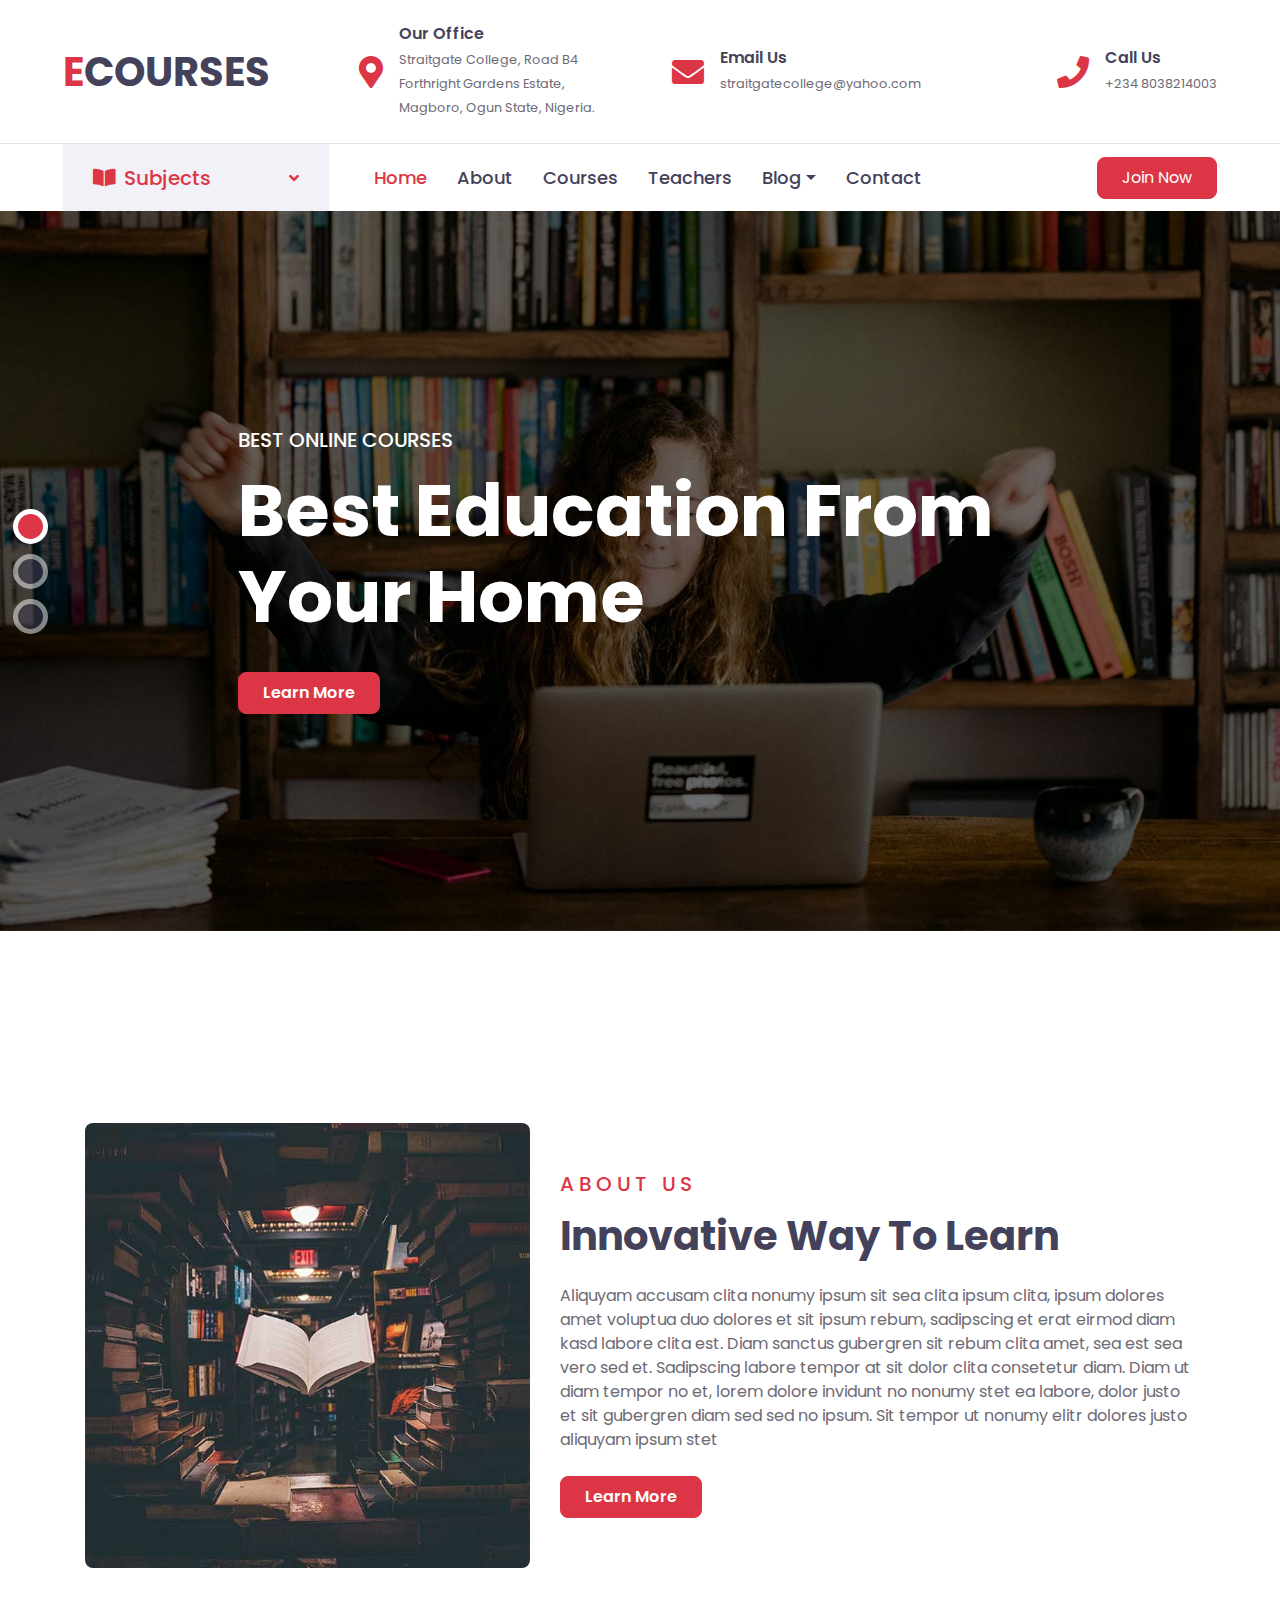
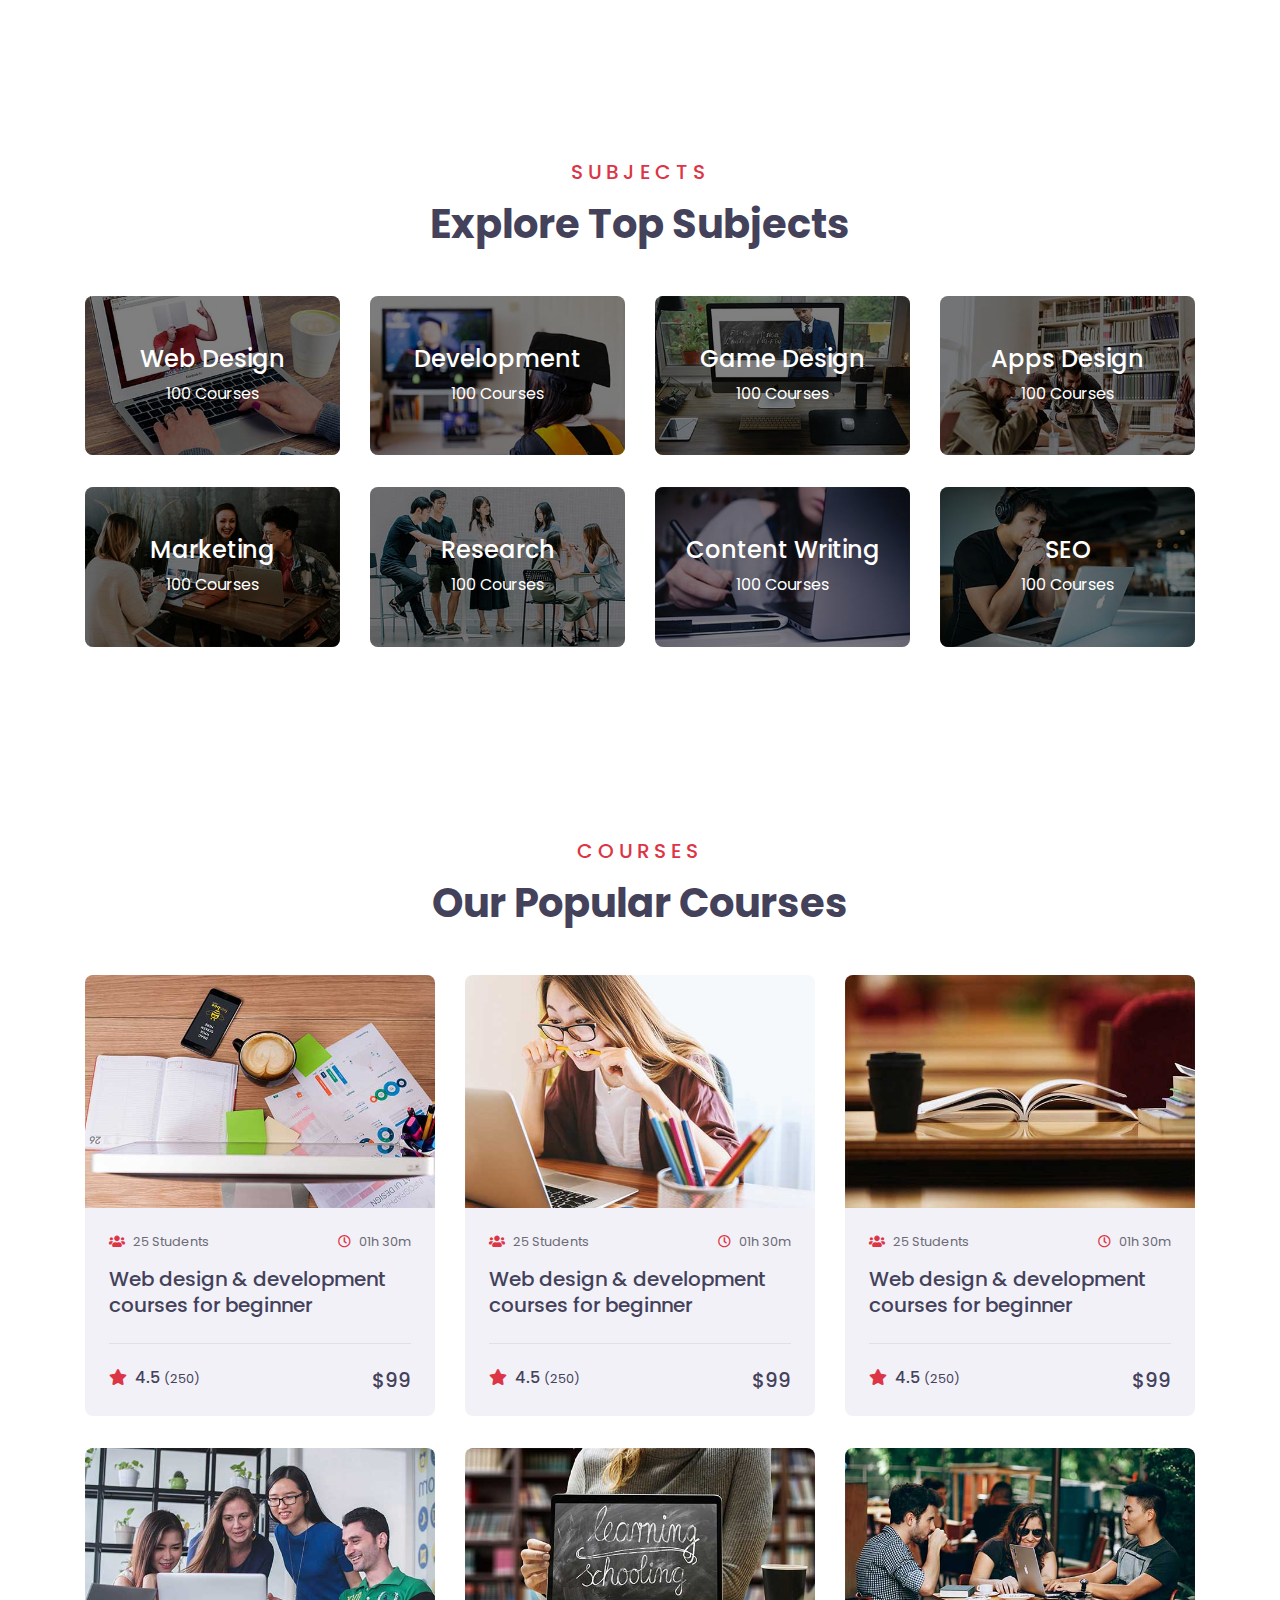
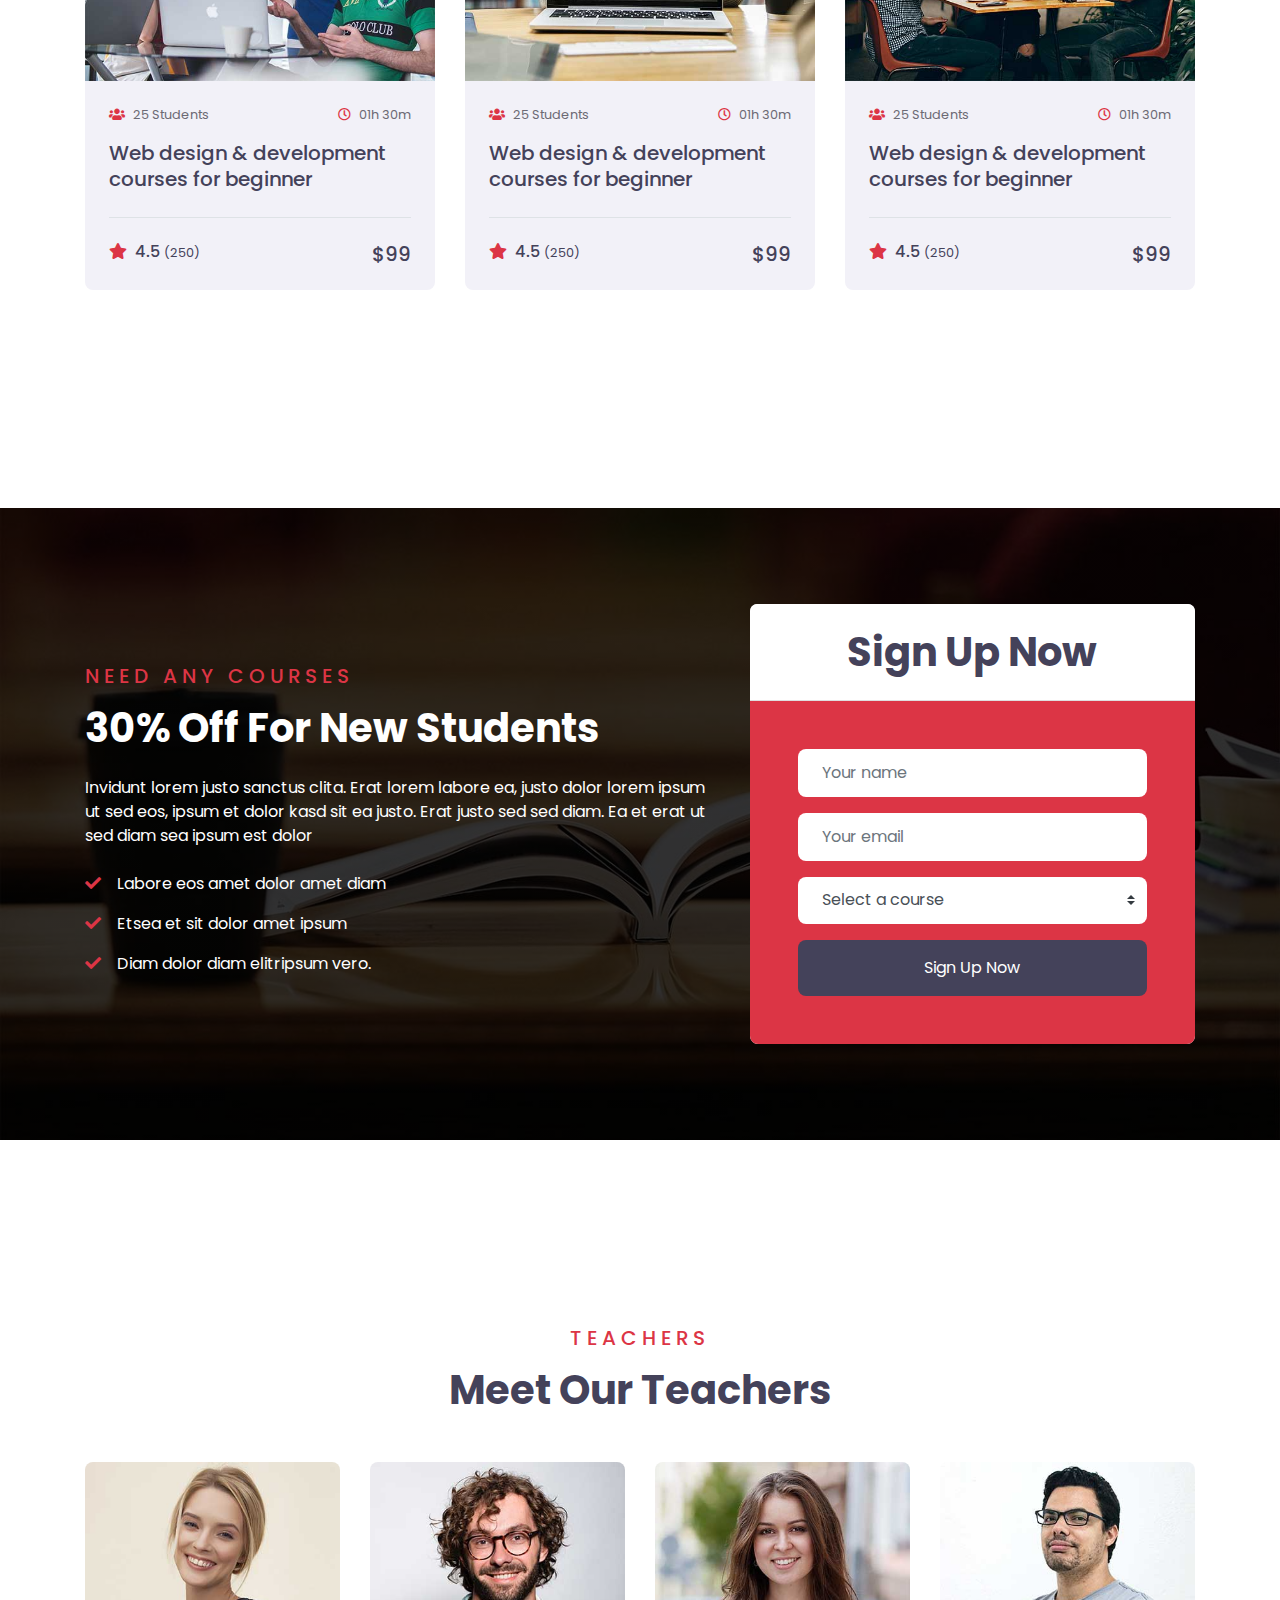
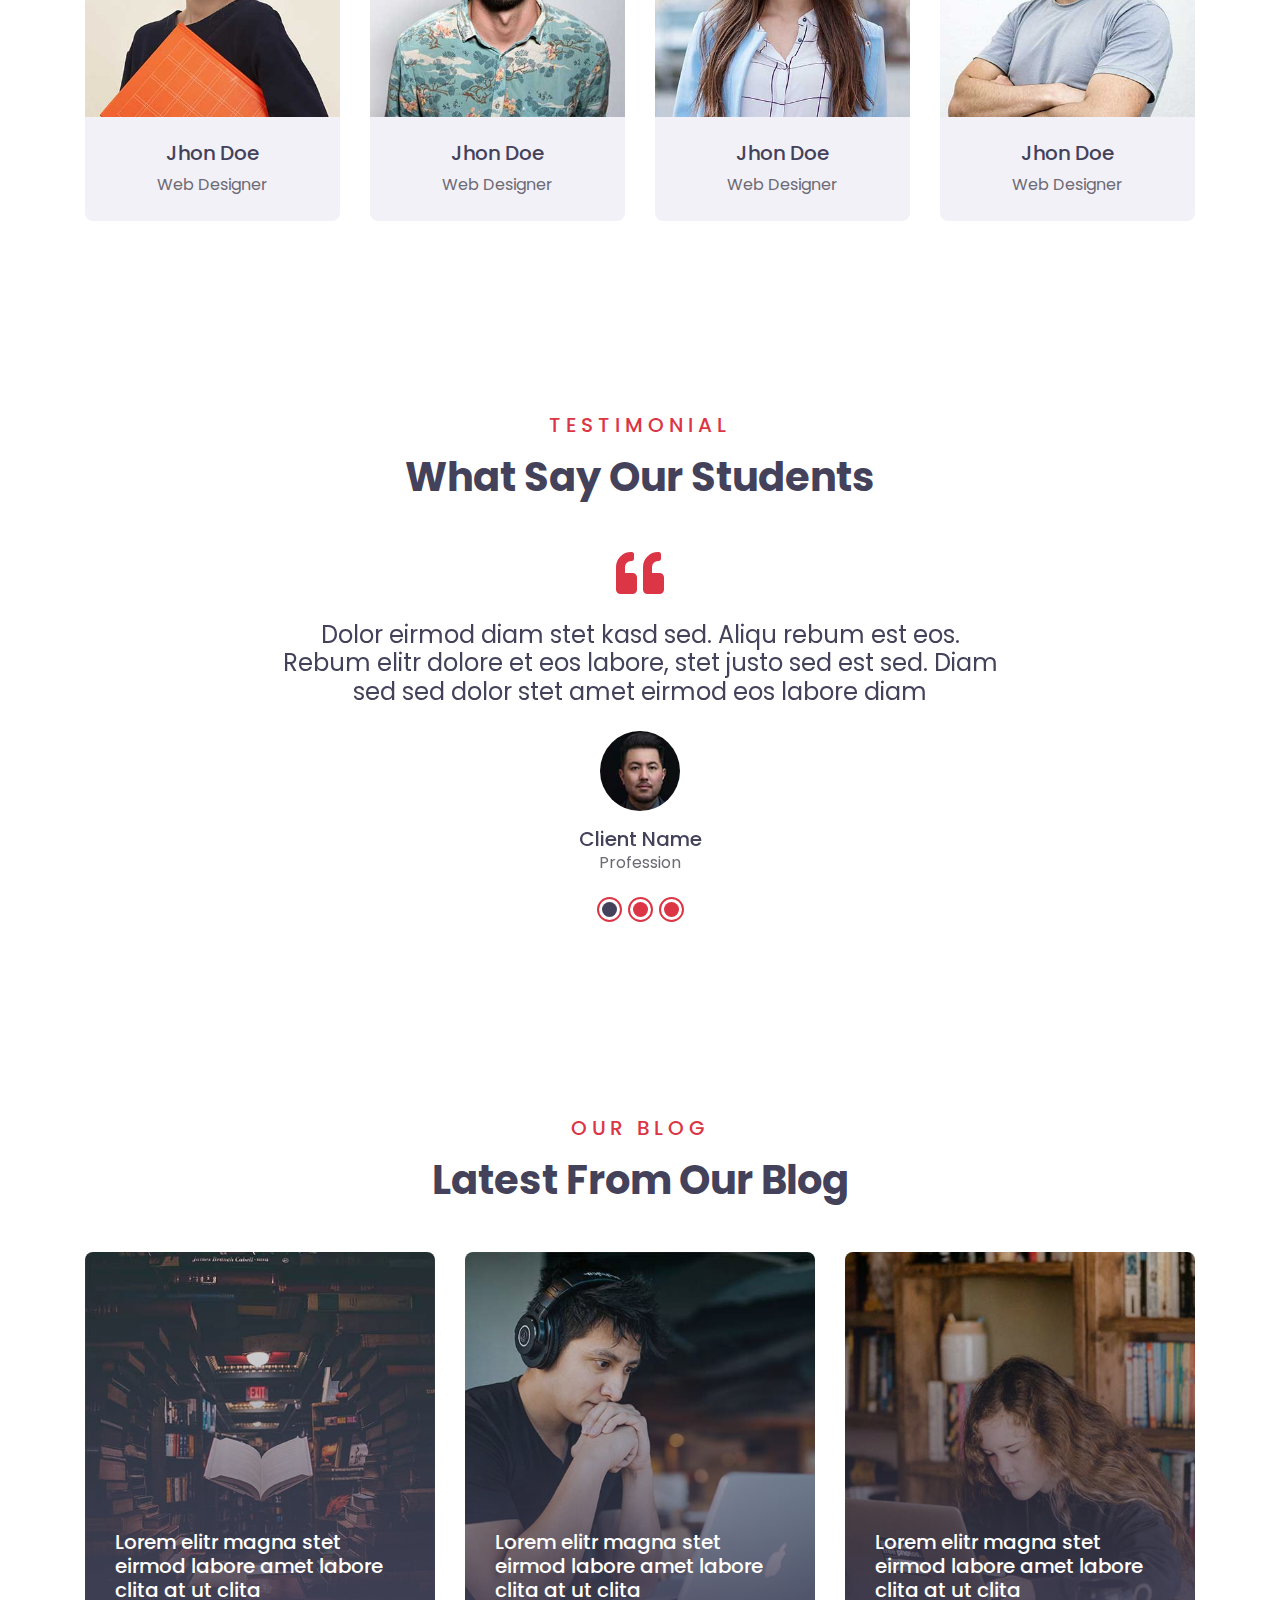
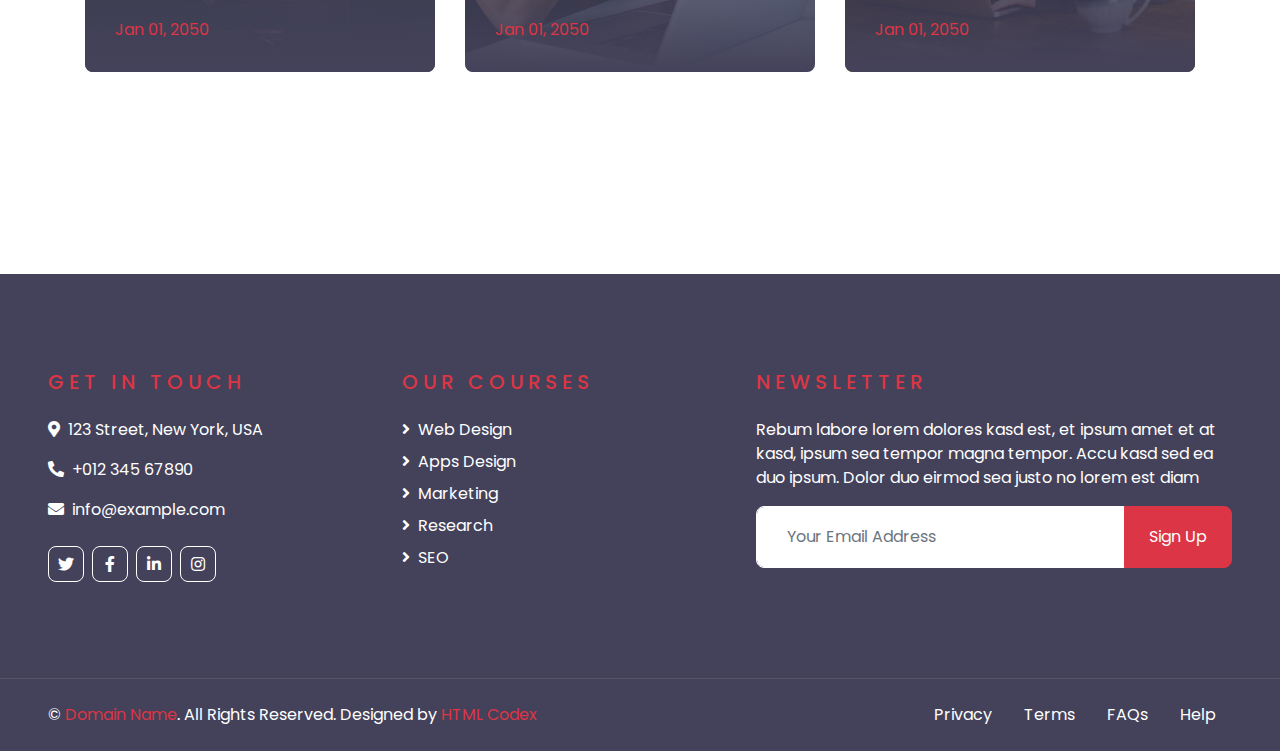
==== index.html @ 54b4f5ae "second commit" ====
<!DOCTYPE html>
<html lang="en">

<head>
    <meta charset="utf-8">
    <title>ECOURSES - Online Courses HTML Template</title>
    <meta content="width=device-width, initial-scale=1.0" name="viewport">
    <meta content="Free HTML Templates" name="keywords">
    <meta content="Free HTML Templates" name="description">

    <!-- Favicon -->
    <link href="img/favicon.ico" rel="icon">

    <!-- Google Web Fonts -->
    <link rel="preconnect" href="https://fonts.gstatic.com">
    <link href="https://fonts.googleapis.com/css2?family=Poppins:wght@400;500;600;700&display=swap" rel="stylesheet">

    <!-- Font Awesome -->
    <link href="https://cdnjs.cloudflare.com/ajax/libs/font-awesome/5.10.0/css/all.min.css" rel="stylesheet">

    <!-- Libraries Stylesheet -->
    <link href="lib/owlcarousel/assets/owl.carousel.min.css" rel="stylesheet">

    <!-- Customized Bootstrap Stylesheet -->
    <link href="css/style.css" rel="stylesheet">
</head>

<body>
    <!-- Topbar Start -->
    <div class="container-fluid d-none d-lg-block">
        <div class="row align-items-center py-4 px-xl-5">
            <div class="col-lg-3">
                <a href="" class="text-decoration-none">
                    <h1 class="m-0"><span class="text-primary">E</span>COURSES</h1>
                </a>
            </div>
            <div class="col-lg-3 text-right">
                <div class="d-inline-flex align-items-center">
                    <i class="fa fa-2x fa-map-marker-alt text-primary mr-3"></i>
                    <div class="text-left">
                        <h6 class="font-weight-semi-bold mb-1">Our Office</h6>
                        <small>Straitgate College, Road B4 Forthright Gardens Estate, Magboro, Ogun State, Nigeria.</small>
                    </div>
                </div>
            </div>
            <div class="col-lg-3 text-right">
                <div class="d-inline-flex align-items-center">
                    <i class="fa fa-2x fa-envelope text-primary mr-3"></i>
                    <div class="text-left">
                        <h6 class="font-weight-semi-bold mb-1">Email Us</h6>
                        <small>straitgatecollege@yahoo.com</small>
                    </div>
                </div>
            </div>
            <div class="col-lg-3 text-right">
                <div class="d-inline-flex align-items-center">
                    <i class="fa fa-2x fa-phone text-primary mr-3"></i>
                    <div class="text-left">
                        <h6 class="font-weight-semi-bold mb-1">Call Us</h6>
                        <small>+234 8038214003</small>
                    </div>
                </div>
            </div>
        </div>
    </div>
    <!-- Topbar End -->


    <!-- Navbar Start -->
    <div class="container-fluid">
        <div class="row border-top px-xl-5">
            <div class="col-lg-3 d-none d-lg-block">
                <a class="d-flex align-items-center justify-content-between bg-secondary w-100 text-decoration-none"
                    data-toggle="collapse" href="#navbar-vertical" style="height: 67px; padding: 0 30px;">
                    <h5 class="text-primary m-0"><i class="fa fa-book-open mr-2"></i>Subjects</h5>
                    <i class="fa fa-angle-down text-primary"></i>
                </a>
                <nav class="collapse position-absolute navbar navbar-vertical navbar-light align-items-start p-0 border border-top-0 border-bottom-0 bg-light"
                    id="navbar-vertical" style="width: calc(100% - 30px); z-index: 9;">
                    <div class="navbar-nav w-100">
                        <div class="nav-item dropdown">
                            <a href="#" class="nav-link" data-toggle="dropdown">Web Design <i
                                    class="fa fa-angle-down float-right mt-1"></i></a>
                            <div class="dropdown-menu position-absolute bg-secondary border-0 rounded-0 w-100 m-0">
                                <a href="" class="dropdown-item">HTML</a>
                                <a href="" class="dropdown-item">CSS</a>
                                <a href="" class="dropdown-item">jQuery</a>
                            </div>
                        </div>
                        <a href="" class="nav-item nav-link">Apps Design</a>
                        <a href="" class="nav-item nav-link">Marketing</a>
                        <a href="" class="nav-item nav-link">Research</a>
                        <a href="" class="nav-item nav-link">SEO</a>
                    </div>
                </nav>
            </div>
            <div class="col-lg-9">
                <nav class="navbar navbar-expand-lg bg-light navbar-light py-3 py-lg-0 px-0">
                    <a href="" class="text-decoration-none d-block d-lg-none">
                        <h1 class="m-0"><span class="text-primary">E</span>COURSES</h1>
                    </a>
                    <button type="button" class="navbar-toggler" data-toggle="collapse" data-target="#navbarCollapse">
                        <span class="navbar-toggler-icon"></span>
                    </button>
                    <div class="collapse navbar-collapse justify-content-between" id="navbarCollapse">
                        <div class="navbar-nav py-0">
                            <a href="index.html" class="nav-item nav-link active">Home</a>
                            <a href="about.html" class="nav-item nav-link">About</a>
                            <a href="course.html" class="nav-item nav-link">Courses</a>
                            <a href="teacher.html" class="nav-item nav-link">Teachers</a>
                            <div class="nav-item dropdown">
                                <a href="#" class="nav-link dropdown-toggle" data-toggle="dropdown">Blog</a>
                                <div class="dropdown-menu rounded-0 m-0">
                                    <a href="blog.html" class="dropdown-item">Blog List</a>
                                    <a href="single.html" class="dropdown-item">Blog Detail</a>
                                </div>
                            </div>
                            <a href="contact.html" class="nav-item nav-link">Contact</a>
                        </div>
                        <a class="btn btn-primary py-2 px-4 ml-auto d-none d-lg-block" href="">Join Now</a>
                    </div>
                </nav>
            </div>
        </div>
    </div>
    <!-- Navbar End -->


    <!-- Carousel Start -->
    <div class="container-fluid p-0 pb-5 mb-5">
        <div id="header-carousel" class="carousel slide carousel-fade" data-ride="carousel">
            <ol class="carousel-indicators">
                <li data-target="#header-carousel" data-slide-to="0" class="active"></li>
                <li data-target="#header-carousel" data-slide-to="1"></li>
                <li data-target="#header-carousel" data-slide-to="2"></li>
            </ol>
            <div class="carousel-inner">
                <div class="carousel-item active" style="min-height: 300px;">
                    <img class="position-relative w-100" src="img/carousel-1.jpg"
                        style="min-height: 300px; object-fit: cover;">
                    <div class="carousel-caption d-flex align-items-center justify-content-center">
                        <div class="p-5" style="width: 100%; max-width: 900px;">
                            <h5 class="text-white text-uppercase mb-md-3">Best Online Courses</h5>
                            <h1 class="display-3 text-white mb-md-4">Best Education From Your Home</h1>
                            <a href="" class="btn btn-primary py-md-2 px-md-4 font-weight-semi-bold mt-2">Learn More</a>
                        </div>
                    </div>
                </div>
                <div class="carousel-item" style="min-height: 300px;">
                    <img class="position-relative w-100" src="img/carousel-2.jpg"
                        style="min-height: 300px; object-fit: cover;">
                    <div class="carousel-caption d-flex align-items-center justify-content-center">
                        <div class="p-5" style="width: 100%; max-width: 900px;">
                            <h5 class="text-white text-uppercase mb-md-3">Best Online Courses</h5>
                            <h1 class="display-3 text-white mb-md-4">Best Online Learning Platform</h1>
                            <a href="" class="btn btn-primary py-md-2 px-md-4 font-weight-semi-bold mt-2">Learn More</a>
                        </div>
                    </div>
                </div>
                <div class="carousel-item" style="min-height: 300px;">
                    <img class="position-relative w-100" src="img/carousel-3.jpg"
                        style="min-height: 300px; object-fit: cover;">
                    <div class="carousel-caption d-flex align-items-center justify-content-center">
                        <div class="p-5" style="width: 100%; max-width: 900px;">
                            <h5 class="text-white text-uppercase mb-md-3">Best Online Courses</h5>
                            <h1 class="display-3 text-white mb-md-4">New Way To Learn From Home</h1>
                            <a href="" class="btn btn-primary py-md-2 px-md-4 font-weight-semi-bold mt-2">Learn More</a>
                        </div>
                    </div>
                </div>
            </div>
        </div>
    </div>
    <!-- Carousel End -->


    <!-- About Start -->
    <div class="container-fluid py-5">
        <div class="container py-5">
            <div class="row align-items-center">
                <div class="col-lg-5">
                    <img class="img-fluid rounded mb-4 mb-lg-0" src="img/about.jpg" alt="">
                </div>
                <div class="col-lg-7">
                    <div class="text-left mb-4">
                        <h5 class="text-primary text-uppercase mb-3" style="letter-spacing: 5px;">About Us</h5>
                        <h1>Innovative Way To Learn</h1>
                    </div>
                    <p>Aliquyam accusam clita nonumy ipsum sit sea clita ipsum clita, ipsum dolores amet voluptua duo
                        dolores et sit ipsum rebum, sadipscing et erat eirmod diam kasd labore clita est. Diam sanctus
                        gubergren sit rebum clita amet, sea est sea vero sed et. Sadipscing labore tempor at sit dolor
                        clita consetetur diam. Diam ut diam tempor no et, lorem dolore invidunt no nonumy stet ea
                        labore, dolor justo et sit gubergren diam sed sed no ipsum. Sit tempor ut nonumy elitr dolores
                        justo aliquyam ipsum stet</p>
                    <a href="" class="btn btn-primary py-md-2 px-md-4 font-weight-semi-bold mt-2">Learn More</a>
                </div>
            </div>
        </div>
    </div>
    <!-- About End -->


    <!-- Category Start -->
    <div class="container-fluid py-5">
        <div class="container pt-5 pb-3">
            <div class="text-center mb-5">
                <h5 class="text-primary text-uppercase mb-3" style="letter-spacing: 5px;">Subjects</h5>
                <h1>Explore Top Subjects</h1>
            </div>
            <div class="row">
                <div class="col-lg-3 col-md-6 mb-4">
                    <div class="cat-item position-relative overflow-hidden rounded mb-2">
                        <img class="img-fluid" src="img/cat-1.jpg" alt="">
                        <a class="cat-overlay text-white text-decoration-none" href="">
                            <h4 class="text-white font-weight-medium">Web Design</h4>
                            <span>100 Courses</span>
                        </a>
                    </div>
                </div>
                <div class="col-lg-3 col-md-6 mb-4">
                    <div class="cat-item position-relative overflow-hidden rounded mb-2">
                        <img class="img-fluid" src="img/cat-2.jpg" alt="">
                        <a class="cat-overlay text-white text-decoration-none" href="">
                            <h4 class="text-white font-weight-medium">Development</h4>
                            <span>100 Courses</span>
                        </a>
                    </div>
                </div>
                <div class="col-lg-3 col-md-6 mb-4">
                    <div class="cat-item position-relative overflow-hidden rounded mb-2">
                        <img class="img-fluid" src="img/cat-3.jpg" alt="">
                        <a class="cat-overlay text-white text-decoration-none" href="">
                            <h4 class="text-white font-weight-medium">Game Design</h4>
                            <span>100 Courses</span>
                        </a>
                    </div>
                </div>
                <div class="col-lg-3 col-md-6 mb-4">
                    <div class="cat-item position-relative overflow-hidden rounded mb-2">
                        <img class="img-fluid" src="img/cat-4.jpg" alt="">
                        <a class="cat-overlay text-white text-decoration-none" href="">
                            <h4 class="text-white font-weight-medium">Apps Design</h4>
                            <span>100 Courses</span>
                        </a>
                    </div>
                </div>
                <div class="col-lg-3 col-md-6 mb-4">
                    <div class="cat-item position-relative overflow-hidden rounded mb-2">
                        <img class="img-fluid" src="img/cat-5.jpg" alt="">
                        <a class="cat-overlay text-white text-decoration-none" href="">
                            <h4 class="text-white font-weight-medium">Marketing</h4>
                            <span>100 Courses</span>
                        </a>
                    </div>
                </div>
                <div class="col-lg-3 col-md-6 mb-4">
                    <div class="cat-item position-relative overflow-hidden rounded mb-2">
                        <img class="img-fluid" src="img/cat-6.jpg" alt="">
                        <a class="cat-overlay text-white text-decoration-none" href="">
                            <h4 class="text-white font-weight-medium">Research</h4>
                            <span>100 Courses</span>
                        </a>
                    </div>
                </div>
                <div class="col-lg-3 col-md-6 mb-4">
                    <div class="cat-item position-relative overflow-hidden rounded mb-2">
                        <img class="img-fluid" src="img/cat-7.jpg" alt="">
                        <a class="cat-overlay text-white text-decoration-none" href="">
                            <h4 class="text-white font-weight-medium">Content Writing</h4>
                            <span>100 Courses</span>
                        </a>
                    </div>
                </div>
                <div class="col-lg-3 col-md-6 mb-4">
                    <div class="cat-item position-relative overflow-hidden rounded mb-2">
                        <img class="img-fluid" src="img/cat-8.jpg" alt="">
                        <a class="cat-overlay text-white text-decoration-none" href="">
                            <h4 class="text-white font-weight-medium">SEO</h4>
                            <span>100 Courses</span>
                        </a>
                    </div>
                </div>
            </div>
        </div>
    </div>
    <!-- Category Start -->


    <!-- Courses Start -->
    <div class="container-fluid py-5">
        <div class="container py-5">
            <div class="text-center mb-5">
                <h5 class="text-primary text-uppercase mb-3" style="letter-spacing: 5px;">Courses</h5>
                <h1>Our Popular Courses</h1>
            </div>
            <div class="row">
                <div class="col-lg-4 col-md-6 mb-4">
                    <div class="rounded overflow-hidden mb-2">
                        <img class="img-fluid" src="img/course-1.jpg" alt="">
                        <div class="bg-secondary p-4">
                            <div class="d-flex justify-content-between mb-3">
                                <small class="m-0"><i class="fa fa-users text-primary mr-2"></i>25 Students</small>
                                <small class="m-0"><i class="far fa-clock text-primary mr-2"></i>01h 30m</small>
                            </div>
                            <a class="h5" href="">Web design & development courses for beginner</a>
                            <div class="border-top mt-4 pt-4">
                                <div class="d-flex justify-content-between">
                                    <h6 class="m-0"><i class="fa fa-star text-primary mr-2"></i>4.5 <small>(250)</small>
                                    </h6>
                                    <h5 class="m-0">$99</h5>
                                </div>
                            </div>
                        </div>
                    </div>
                </div>
                <div class="col-lg-4 col-md-6 mb-4">
                    <div class="rounded overflow-hidden mb-2">
                        <img class="img-fluid" src="img/course-2.jpg" alt="">
                        <div class="bg-secondary p-4">
                            <div class="d-flex justify-content-between mb-3">
                                <small class="m-0"><i class="fa fa-users text-primary mr-2"></i>25 Students</small>
                                <small class="m-0"><i class="far fa-clock text-primary mr-2"></i>01h 30m</small>
                            </div>
                            <a class="h5" href="">Web design & development courses for beginner</a>
                            <div class="border-top mt-4 pt-4">
                                <div class="d-flex justify-content-between">
                                    <h6 class="m-0"><i class="fa fa-star text-primary mr-2"></i>4.5 <small>(250)</small>
                                    </h6>
                                    <h5 class="m-0">$99</h5>
                                </div>
                            </div>
                        </div>
                    </div>
                </div>
                <div class="col-lg-4 col-md-6 mb-4">
                    <div class="rounded overflow-hidden mb-2">
                        <img class="img-fluid" src="img/course-3.jpg" alt="">
                        <div class="bg-secondary p-4">
                            <div class="d-flex justify-content-between mb-3">
                                <small class="m-0"><i class="fa fa-users text-primary mr-2"></i>25 Students</small>
                                <small class="m-0"><i class="far fa-clock text-primary mr-2"></i>01h 30m</small>
                            </div>
                            <a class="h5" href="">Web design & development courses for beginner</a>
                            <div class="border-top mt-4 pt-4">
                                <div class="d-flex justify-content-between">
                                    <h6 class="m-0"><i class="fa fa-star text-primary mr-2"></i>4.5 <small>(250)</small>
                                    </h6>
                                    <h5 class="m-0">$99</h5>
                                </div>
                            </div>
                        </div>
                    </div>
                </div>
                <div class="col-lg-4 col-md-6 mb-4">
                    <div class="rounded overflow-hidden mb-2">
                        <img class="img-fluid" src="img/course-4.jpg" alt="">
                        <div class="bg-secondary p-4">
                            <div class="d-flex justify-content-between mb-3">
                                <small class="m-0"><i class="fa fa-users text-primary mr-2"></i>25 Students</small>
                                <small class="m-0"><i class="far fa-clock text-primary mr-2"></i>01h 30m</small>
                            </div>
                            <a class="h5" href="">Web design & development courses for beginner</a>
                            <div class="border-top mt-4 pt-4">
                                <div class="d-flex justify-content-between">
                                    <h6 class="m-0"><i class="fa fa-star text-primary mr-2"></i>4.5 <small>(250)</small>
                                    </h6>
                                    <h5 class="m-0">$99</h5>
                                </div>
                            </div>
                        </div>
                    </div>
                </div>
                <div class="col-lg-4 col-md-6 mb-4">
                    <div class="rounded overflow-hidden mb-2">
                        <img class="img-fluid" src="img/course-5.jpg" alt="">
                        <div class="bg-secondary p-4">
                            <div class="d-flex justify-content-between mb-3">
                                <small class="m-0"><i class="fa fa-users text-primary mr-2"></i>25 Students</small>
                                <small class="m-0"><i class="far fa-clock text-primary mr-2"></i>01h 30m</small>
                            </div>
                            <a class="h5" href="">Web design & development courses for beginner</a>
                            <div class="border-top mt-4 pt-4">
                                <div class="d-flex justify-content-between">
                                    <h6 class="m-0"><i class="fa fa-star text-primary mr-2"></i>4.5 <small>(250)</small>
                                    </h6>
                                    <h5 class="m-0">$99</h5>
                                </div>
                            </div>
                        </div>
                    </div>
                </div>
                <div class="col-lg-4 col-md-6 mb-4">
                    <div class="rounded overflow-hidden mb-2">
                        <img class="img-fluid" src="img/course-6.jpg" alt="">
                        <div class="bg-secondary p-4">
                            <div class="d-flex justify-content-between mb-3">
                                <small class="m-0"><i class="fa fa-users text-primary mr-2"></i>25 Students</small>
                                <small class="m-0"><i class="far fa-clock text-primary mr-2"></i>01h 30m</small>
                            </div>
                            <a class="h5" href="">Web design & development courses for beginner</a>
                            <div class="border-top mt-4 pt-4">
                                <div class="d-flex justify-content-between">
                                    <h6 class="m-0"><i class="fa fa-star text-primary mr-2"></i>4.5 <small>(250)</small>
                                    </h6>
                                    <h5 class="m-0">$99</h5>
                                </div>
                            </div>
                        </div>
                    </div>
                </div>
            </div>
        </div>
    </div>
    <!-- Courses End -->


    <!-- Registration Start -->
    <div class="container-fluid bg-registration py-5" style="margin: 90px 0;">
        <div class="container py-5">
            <div class="row align-items-center">
                <div class="col-lg-7 mb-5 mb-lg-0">
                    <div class="mb-4">
                        <h5 class="text-primary text-uppercase mb-3" style="letter-spacing: 5px;">Need Any Courses</h5>
                        <h1 class="text-white">30% Off For New Students</h1>
                    </div>
                    <p class="text-white">Invidunt lorem justo sanctus clita. Erat lorem labore ea, justo dolor lorem
                        ipsum ut sed eos,
                        ipsum et dolor kasd sit ea justo. Erat justo sed sed diam. Ea et erat ut sed diam sea ipsum est
                        dolor</p>
                    <ul class="list-inline text-white m-0">
                        <li class="py-2"><i class="fa fa-check text-primary mr-3"></i>Labore eos amet dolor amet diam
                        </li>
                        <li class="py-2"><i class="fa fa-check text-primary mr-3"></i>Etsea et sit dolor amet ipsum</li>
                        <li class="py-2"><i class="fa fa-check text-primary mr-3"></i>Diam dolor diam elitripsum vero.
                        </li>
                    </ul>
                </div>
                <div class="col-lg-5">
                    <div class="card border-0">
                        <div class="card-header bg-light text-center p-4">
                            <h1 class="m-0">Sign Up Now</h1>
                        </div>
                        <div class="card-body rounded-bottom bg-primary p-5">
                            <form>
                                <div class="form-group">
                                    <input type="text" class="form-control border-0 p-4" placeholder="Your name"
                                        required="required" />
                                </div>
                                <div class="form-group">
                                    <input type="email" class="form-control border-0 p-4" placeholder="Your email"
                                        required="required" />
                                </div>
                                <div class="form-group">
                                    <select class="custom-select border-0 px-4" style="height: 47px;">
                                        <option selected>Select a course</option>
                                        <option value="1">Course 1</option>
                                        <option value="2">Course 1</option>
                                        <option value="3">Course 1</option>
                                    </select>
                                </div>
                                <div>
                                    <button class="btn btn-dark btn-block border-0 py-3" type="submit">Sign Up
                                        Now</button>
                                </div>
                            </form>
                        </div>
                    </div>
                </div>
            </div>
        </div>
    </div>
    <!-- Registration End -->


    <!-- Team Start -->
    <div class="container-fluid py-5">
        <div class="container pt-5 pb-3">
            <div class="text-center mb-5">
                <h5 class="text-primary text-uppercase mb-3" style="letter-spacing: 5px;">Teachers</h5>
                <h1>Meet Our Teachers</h1>
            </div>
            <div class="row">
                <div class="col-md-6 col-lg-3 text-center team mb-4">
                    <div class="team-item rounded overflow-hidden mb-2">
                        <div class="team-img position-relative">
                            <img class="img-fluid" src="img/team-1.jpg" alt="">
                            <div class="team-social">
                                <a class="btn btn-outline-light btn-square mx-1" href="#"><i
                                        class="fab fa-twitter"></i></a>
                                <a class="btn btn-outline-light btn-square mx-1" href="#"><i
                                        class="fab fa-facebook-f"></i></a>
                                <a class="btn btn-outline-light btn-square mx-1" href="#"><i
                                        class="fab fa-linkedin-in"></i></a>
                            </div>
                        </div>
                        <div class="bg-secondary p-4">
                            <h5>Jhon Doe</h5>
                            <p class="m-0">Web Designer</p>
                        </div>
                    </div>
                </div>
                <div class="col-md-6 col-lg-3 text-center team mb-4">
                    <div class="team-item rounded overflow-hidden mb-2">
                        <div class="team-img position-relative">
                            <img class="img-fluid" src="img/team-2.jpg" alt="">
                            <div class="team-social">
                                <a class="btn btn-outline-light btn-square mx-1" href="#"><i
                                        class="fab fa-twitter"></i></a>
                                <a class="btn btn-outline-light btn-square mx-1" href="#"><i
                                        class="fab fa-facebook-f"></i></a>
                                <a class="btn btn-outline-light btn-square mx-1" href="#"><i
                                        class="fab fa-linkedin-in"></i></a>
                            </div>
                        </div>
                        <div class="bg-secondary p-4">
                            <h5>Jhon Doe</h5>
                            <p class="m-0">Web Designer</p>
                        </div>
                    </div>
                </div>
                <div class="col-md-6 col-lg-3 text-center team mb-4">
                    <div class="team-item rounded overflow-hidden mb-2">
                        <div class="team-img position-relative">
                            <img class="img-fluid" src="img/team-3.jpg" alt="">
                            <div class="team-social">
                                <a class="btn btn-outline-light btn-square mx-1" href="#"><i
                                        class="fab fa-twitter"></i></a>
                                <a class="btn btn-outline-light btn-square mx-1" href="#"><i
                                        class="fab fa-facebook-f"></i></a>
                                <a class="btn btn-outline-light btn-square mx-1" href="#"><i
                                        class="fab fa-linkedin-in"></i></a>
                            </div>
                        </div>
                        <div class="bg-secondary p-4">
                            <h5>Jhon Doe</h5>
                            <p class="m-0">Web Designer</p>
                        </div>
                    </div>
                </div>
                <div class="col-md-6 col-lg-3 text-center team mb-4">
                    <div class="team-item rounded overflow-hidden mb-2">
                        <div class="team-img position-relative">
                            <img class="img-fluid" src="img/team-4.jpg" alt="">
                            <div class="team-social">
                                <a class="btn btn-outline-light btn-square mx-1" href="#"><i
                                        class="fab fa-twitter"></i></a>
                                <a class="btn btn-outline-light btn-square mx-1" href="#"><i
                                        class="fab fa-facebook-f"></i></a>
                                <a class="btn btn-outline-light btn-square mx-1" href="#"><i
                                        class="fab fa-linkedin-in"></i></a>
                            </div>
                        </div>
                        <div class="bg-secondary p-4">
                            <h5>Jhon Doe</h5>
                            <p class="m-0">Web Designer</p>
                        </div>
                    </div>
                </div>
            </div>
        </div>
    </div>
    <!-- Team End -->


    <!-- Testimonial Start -->
    <div class="container-fluid py-5">
        <div class="container py-5">
            <div class="text-center mb-5">
                <h5 class="text-primary text-uppercase mb-3" style="letter-spacing: 5px;">Testimonial</h5>
                <h1>What Say Our Students</h1>
            </div>
            <div class="row justify-content-center">
                <div class="col-lg-8">
                    <div class="owl-carousel testimonial-carousel">
                        <div class="text-center">
                            <i class="fa fa-3x fa-quote-left text-primary mb-4"></i>
                            <h4 class="font-weight-normal mb-4">Dolor eirmod diam stet kasd sed. Aliqu rebum est eos.
                                Rebum elitr dolore et eos labore, stet justo sed est sed. Diam sed sed dolor stet amet
                                eirmod eos labore diam</h4>
                            <img class="img-fluid mx-auto mb-3" src="img/testimonial-1.jpg" alt="">
                            <h5 class="m-0">Client Name</h5>
                            <span>Profession</span>
                        </div>
                        <div class="text-center">
                            <i class="fa fa-3x fa-quote-left text-primary mb-4"></i>
                            <h4 class="font-weight-normal mb-4">Dolor eirmod diam stet kasd sed. Aliqu rebum est eos.
                                Rebum elitr dolore et eos labore, stet justo sed est sed. Diam sed sed dolor stet amet
                                eirmod eos labore diam</h4>
                            <img class="img-fluid mx-auto mb-3" src="img/testimonial-2.jpg" alt="">
                            <h5 class="m-0">Client Name</h5>
                            <span>Profession</span>
                        </div>
                        <div class="text-center">
                            <i class="fa fa-3x fa-quote-left text-primary mb-4"></i>
                            <h4 class="font-weight-normal mb-4">Dolor eirmod diam stet kasd sed. Aliqu rebum est eos.
                                Rebum elitr dolore et eos labore, stet justo sed est sed. Diam sed sed dolor stet amet
                                eirmod eos labore diam</h4>
                            <img class="img-fluid mx-auto mb-3" src="img/testimonial-3.jpg" alt="">
                            <h5 class="m-0">Client Name</h5>
                            <span>Profession</span>
                        </div>
                    </div>
                </div>
            </div>
        </div>
    </div>
    <!-- Testimonial End -->


    <!-- Blog Start -->
    <div class="container-fluid py-5">
        <div class="container pt-5 pb-3">
            <div class="text-center mb-5">
                <h5 class="text-primary text-uppercase mb-3" style="letter-spacing: 5px;">Our Blog</h5>
                <h1>Latest From Our Blog</h1>
            </div>
            <div class="row pb-3">
                <div class="col-lg-4 mb-4">
                    <div class="blog-item position-relative overflow-hidden rounded mb-2">
                        <img class="img-fluid" src="img/blog-1.jpg" alt="">
                        <a class="blog-overlay text-decoration-none" href="">
                            <h5 class="text-white mb-3">Lorem elitr magna stet eirmod labore amet labore clita at ut
                                clita</h5>
                            <p class="text-primary m-0">Jan 01, 2050</p>
                        </a>
                    </div>
                </div>
                <div class="col-lg-4 mb-4">
                    <div class="blog-item position-relative overflow-hidden rounded mb-2">
                        <img class="img-fluid" src="img/blog-2.jpg" alt="">
                        <a class="blog-overlay text-decoration-none" href="">
                            <h5 class="text-white mb-3">Lorem elitr magna stet eirmod labore amet labore clita at ut
                                clita</h5>
                            <p class="text-primary m-0">Jan 01, 2050</p>
                        </a>
                    </div>
                </div>
                <div class="col-lg-4 mb-4">
                    <div class="blog-item position-relative overflow-hidden rounded mb-2">
                        <img class="img-fluid" src="img/blog-3.jpg" alt="">
                        <a class="blog-overlay text-decoration-none" href="">
                            <h5 class="text-white mb-3">Lorem elitr magna stet eirmod labore amet labore clita at ut
                                clita</h5>
                            <p class="text-primary m-0">Jan 01, 2050</p>
                        </a>
                    </div>
                </div>
            </div>
        </div>
    </div>
    <!-- Blog End -->


    <!-- Footer Start -->
    <div class="container-fluid bg-dark text-white py-5 px-sm-3 px-lg-5" style="margin-top: 90px;">
        <div class="row pt-5">
            <div class="col-lg-7 col-md-12">
                <div class="row">
                    <div class="col-md-6 mb-5">
                        <h5 class="text-primary text-uppercase mb-4" style="letter-spacing: 5px;">Get In Touch</h5>
                        <p><i class="fa fa-map-marker-alt mr-2"></i>123 Street, New York, USA</p>
                        <p><i class="fa fa-phone-alt mr-2"></i>+012 345 67890</p>
                        <p><i class="fa fa-envelope mr-2"></i>info@example.com</p>
                        <div class="d-flex justify-content-start mt-4">
                            <a class="btn btn-outline-light btn-square mr-2" href="#"><i class="fab fa-twitter"></i></a>
                            <a class="btn btn-outline-light btn-square mr-2" href="#"><i
                                    class="fab fa-facebook-f"></i></a>
                            <a class="btn btn-outline-light btn-square mr-2" href="#"><i
                                    class="fab fa-linkedin-in"></i></a>
                            <a class="btn btn-outline-light btn-square" href="#"><i class="fab fa-instagram"></i></a>
                        </div>
                    </div>
                    <div class="col-md-6 mb-5">
                        <h5 class="text-primary text-uppercase mb-4" style="letter-spacing: 5px;">Our Courses</h5>
                        <div class="d-flex flex-column justify-content-start">
                            <a class="text-white mb-2" href="#"><i class="fa fa-angle-right mr-2"></i>Web Design</a>
                            <a class="text-white mb-2" href="#"><i class="fa fa-angle-right mr-2"></i>Apps Design</a>
                            <a class="text-white mb-2" href="#"><i class="fa fa-angle-right mr-2"></i>Marketing</a>
                            <a class="text-white mb-2" href="#"><i class="fa fa-angle-right mr-2"></i>Research</a>
                            <a class="text-white" href="#"><i class="fa fa-angle-right mr-2"></i>SEO</a>
                        </div>
                    </div>
                </div>
            </div>
            <div class="col-lg-5 col-md-12 mb-5">
                <h5 class="text-primary text-uppercase mb-4" style="letter-spacing: 5px;">Newsletter</h5>
                <p>Rebum labore lorem dolores kasd est, et ipsum amet et at kasd, ipsum sea tempor magna tempor. Accu
                    kasd sed ea duo ipsum. Dolor duo eirmod sea justo no lorem est diam</p>
                <div class="w-100">
                    <div class="input-group">
                        <input type="text" class="form-control border-light" style="padding: 30px;"
                            placeholder="Your Email Address">
                        <div class="input-group-append">
                            <button class="btn btn-primary px-4">Sign Up</button>
                        </div>
                    </div>
                </div>
            </div>
        </div>
    </div>
    <div class="container-fluid bg-dark text-white border-top py-4 px-sm-3 px-md-5"
        style="border-color: rgba(256, 256, 256, .1) !important;">
        <div class="row">
            <div class="col-lg-6 text-center text-md-left mb-3 mb-md-0">
                <p class="m-0 text-white">&copy; <a href="#">Domain Name</a>. All Rights Reserved. Designed by <a
                        href="https://htmlcodex.com">HTML Codex</a>
                </p>
            </div>
            <div class="col-lg-6 text-center text-md-right">
                <ul class="nav d-inline-flex">
                    <li class="nav-item">
                        <a class="nav-link text-white py-0" href="#">Privacy</a>
                    </li>
                    <li class="nav-item">
                        <a class="nav-link text-white py-0" href="#">Terms</a>
                    </li>
                    <li class="nav-item">
                        <a class="nav-link text-white py-0" href="#">FAQs</a>
                    </li>
                    <li class="nav-item">
                        <a class="nav-link text-white py-0" href="#">Help</a>
                    </li>
                </ul>
            </div>
        </div>
    </div>
    <!-- Footer End -->


    <!-- Back to Top -->
    <a href="#" class="btn btn-lg btn-primary btn-lg-square back-to-top"><i class="fa fa-angle-double-up"></i></a>


    <!-- JavaScript Libraries -->
    <script src="https://code.jquery.com/jquery-3.4.1.min.js"></script>
    <script src="https://stackpath.bootstrapcdn.com/bootstrap/4.4.1/js/bootstrap.bundle.min.js"></script>
    <script src="lib/easing/easing.min.js"></script>
    <script src="lib/owlcarousel/owl.carousel.min.js"></script>

    <!-- Contact Javascript File -->
    <script src="mail/jqBootstrapValidation.min.js"></script>
    <script src="mail/contact.js"></script>

    <!-- Template Javascript -->
    <script src="js/main.js"></script>
</body>

</html>
---- css/style.css ----
/******* Bootstrap Theming ********/
/*!
 * Bootstrap v4.5.3 (https://getbootstrap.com/)
 * Copyright 2011-2020 The Bootstrap Authors
 * Copyright 2011-2020 Twitter, Inc.
 * Licensed under MIT (https://github.com/twbs/bootstrap/blob/main/LICENSE)
 */
:root {
  --blue: #007bff;
  --indigo: #6610f2;
  --purple: #6f42c1;
  --pink: #e83e8c;
  --red: #dc3545;
  --orange: #fd7e14;
  --yellow:#ffc107 ;
  --green: #28a745;
  --teal: #20c997;
  --cyan: #17a2b8;
  --white: #fff;
  --gray: #6c757d;
  --gray-dark: #343a40;
  --primary: #FF6600;
  --secondary: #F2F1F8;
  --success: #28a745;
  --info: #17a2b8;
  --warning: #ffc107;
  --danger: #dc3545;
  --light: #FFFFFF;
  --dark: #44425A;
  --breakpoint-xs: 0;
  --breakpoint-sm: 576px;
  --breakpoint-md: 768px;
  --breakpoint-lg: 992px;
  --breakpoint-xl: 1200px;
  --font-family-sans-serif: "Poppins", sans-serif;
  --font-family-monospace: SFMono-Regular, Menlo, Monaco, Consolas, "Liberation Mono", "Courier New", monospace;
}

*,
*::before,
*::after {
  box-sizing: border-box;
}

html {
  font-family: sans-serif;
  line-height: 1.15;
  -webkit-text-size-adjust: 100%;
  -webkit-tap-highlight-color: rgba(0, 0, 0, 0);
}

article, aside, figcaption, figure, footer, header, hgroup, main, nav, section {
  display: block;
}

body {
  margin: 0;
  font-family: "Poppins", sans-serif;
  font-size: 1rem;
  font-weight: 400;
  line-height: 1.5;
  color: #6C6A74;
  text-align: left;
  background-color: #fff;
}

[tabindex="-1"]:focus:not(:focus-visible) {
  outline: 0 !important;
}

hr {
  box-sizing: content-box;
  height: 0;
  overflow: visible;
}

h1, h2, h3, h4, h5, h6 {
  margin-top: 0;
  margin-bottom: 0.5rem;
}

p {
  margin-top: 0;
  margin-bottom: 1rem;
}

abbr[title],
abbr[data-original-title] {
  text-decoration: underline;
  text-decoration: underline dotted;
  cursor: help;
  border-bottom: 0;
  text-decoration-skip-ink: none;
}

address {
  margin-bottom: 1rem;
  font-style: normal;
  line-height: inherit;
}

ol,
ul,
dl {
  margin-top: 0;
  margin-bottom: 1rem;
}

ol ol,
ul ul,
ol ul,
ul ol {
  margin-bottom: 0;
}

dt {
  font-weight: 700;
}

dd {
  margin-bottom: .5rem;
  margin-left: 0;
}

blockquote {
  margin: 0 0 1rem;
}

b,
strong {
  font-weight: bolder;
}

small {
  font-size: 80%;
}

sub,
sup {
  position: relative;
  font-size: 75%;
  line-height: 0;
  vertical-align: baseline;
}

sub {
  bottom: -.25em;
}

sup {
  top: -.5em;
}

a {
  color: #dc3545;
  text-decoration: none;
  background-color: transparent;
}

a:hover {
  color: #dc3545;
  text-decoration: underline;
}

a:not([href]):not([class]) {
  color: inherit;
  text-decoration: none;
}

a:not([href]):not([class]):hover {
  color: inherit;
  text-decoration: none;
}

pre,
code,
kbd,
samp {
  font-family: SFMono-Regular, Menlo, Monaco, Consolas, "Liberation Mono", "Courier New", monospace;
  font-size: 1em;
}

pre {
  margin-top: 0;
  margin-bottom: 1rem;
  overflow: auto;
  -ms-overflow-style: scrollbar;
}

figure {
  margin: 0 0 1rem;
}

img {
  vertical-align: middle;
  border-style: none;
}

svg {
  overflow: hidden;
  vertical-align: middle;
}

table {
  border-collapse: collapse;
}

caption {
  padding-top: 0.75rem;
  padding-bottom: 0.75rem;
  color: #6c757d;
  text-align: left;
  caption-side: bottom;
}

th {
  text-align: inherit;
  text-align: -webkit-match-parent;
}

label {
  display: inline-block;
  margin-bottom: 0.5rem;
}

button {
  border-radius: 0;
}

button:focus {
  outline: 1px dotted;
  outline: 5px auto -webkit-focus-ring-color;
}

input,
button,
select,
optgroup,
textarea {
  margin: 0;
  font-family: inherit;
  font-size: inherit;
  line-height: inherit;
}

button,
input {
  overflow: visible;
}

button,
select {
  text-transform: none;
}

[role="button"] {
  cursor: pointer;
}

select {
  word-wrap: normal;
}

button,
[type="button"],
[type="reset"],
[type="submit"] {
  -webkit-appearance: button;
}

button:not(:disabled),
[type="button"]:not(:disabled),
[type="reset"]:not(:disabled),
[type="submit"]:not(:disabled) {
  cursor: pointer;
}

button::-moz-focus-inner,
[type="button"]::-moz-focus-inner,
[type="reset"]::-moz-focus-inner,
[type="submit"]::-moz-focus-inner {
  padding: 0;
  border-style: none;
}

input[type="radio"],
input[type="checkbox"] {
  box-sizing: border-box;
  padding: 0;
}

textarea {
  overflow: auto;
  resize: vertical;
}

fieldset {
  min-width: 0;
  padding: 0;
  margin: 0;
  border: 0;
}

legend {
  display: block;
  width: 100%;
  max-width: 100%;
  padding: 0;
  margin-bottom: .5rem;
  font-size: 1.5rem;
  line-height: inherit;
  color: inherit;
  white-space: normal;
}

@media (max-width: 1200px) {
  legend {
    font-size: calc(1.275rem + 0.3vw) ;
  }
}

progress {
  vertical-align: baseline;
}

[type="number"]::-webkit-inner-spin-button,
[type="number"]::-webkit-outer-spin-button {
  height: auto;
}

[type="search"] {
  outline-offset: -2px;
  -webkit-appearance: none;
}

[type="search"]::-webkit-search-decoration {
  -webkit-appearance: none;
}

::-webkit-file-upload-button {
  font: inherit;
  -webkit-appearance: button;
}

output {
  display: inline-block;
}

summary {
  display: list-item;
  cursor: pointer;
}

template {
  display: none;
}

[hidden] {
  display: none !important;
}

h1, h2, h3, h4, h5, h6,
.h1, .h2, .h3, .h4, .h5, .h6 {
  margin-bottom: 0.5rem;
  font-weight: 500;
  line-height: 1.2;
  color: #44425A;
}

h1, .h1 {
  font-size: 2.5rem;
}

@media (max-width: 1200px) {
  h1, .h1 {
    font-size: calc(1.375rem + 1.5vw) ;
  }
}

h2, .h2 {
  font-size: 2rem;
}

@media (max-width: 1200px) {
  h2, .h2 {
    font-size: calc(1.325rem + 0.9vw) ;
  }
}

h3, .h3 {
  font-size: 1.75rem;
}

@media (max-width: 1200px) {
  h3, .h3 {
    font-size: calc(1.3rem + 0.6vw) ;
  }
}

h4, .h4 {
  font-size: 1.5rem;
}

@media (max-width: 1200px) {
  h4, .h4 {
    font-size: calc(1.275rem + 0.3vw) ;
  }
}

h5, .h5 {
  font-size: 1.25rem;
}

h6, .h6 {
  font-size: 1rem;
}

.lead {
  font-size: 1.25rem;
  font-weight: 300;
}

.display-1 {
  font-size: 6rem;
  font-weight: 300;
  line-height: 1.2;
}

@media (max-width: 1200px) {
  .display-1 {
    font-size: calc(1.725rem + 5.7vw) ;
  }
}

.display-2 {
  font-size: 5.5rem;
  font-weight: 300;
  line-height: 1.2;
}

@media (max-width: 1200px) {
  .display-2 {
    font-size: calc(1.675rem + 5.1vw) ;
  }
}

.display-3 {
  font-size: 4.5rem;
  font-weight: 300;
  line-height: 1.2;
}

@media (max-width: 1200px) {
  .display-3 {
    font-size: calc(1.575rem + 3.9vw) ;
  }
}

.display-4 {
  font-size: 3.5rem;
  font-weight: 300;
  line-height: 1.2;
}

@media (max-width: 1200px) {
  .display-4 {
    font-size: calc(1.475rem + 2.7vw) ;
  }
}

hr {
  margin-top: 1rem;
  margin-bottom: 1rem;
  border: 0;
  border-top: 1px solid rgba(0, 0, 0, 0.1);
}

small,
.small {
  font-size: 80%;
  font-weight: 400;
}

mark,
.mark {
  padding: 0.2em;
  background-color: #fcf8e3;
}

.list-unstyled {
  padding-left: 0;
  list-style: none;
}

.list-inline {
  padding-left: 0;
  list-style: none;
}

.list-inline-item {
  display: inline-block;
}

.list-inline-item:not(:last-child) {
  margin-right: 0.5rem;
}

.initialism {
  font-size: 90%;
  text-transform: uppercase;
}

.blockquote {
  margin-bottom: 1rem;
  font-size: 1.25rem;
}

.blockquote-footer {
  display: block;
  font-size: 80%;
  color: #6c757d;
}

.blockquote-footer::before {
  content: "\2014\00A0";
}

.img-fluid {
  max-width: 100%;
  height: auto;
}

.img-thumbnail {
  padding: 0.25rem;
  background-color: #fff;
  border: 1px solid #dee2e6;
  border-radius: 8px;
  max-width: 100%;
  height: auto;
}

.figure {
  display: inline-block;
}

.figure-img {
  margin-bottom: 0.5rem;
  line-height: 1;
}

.figure-caption {
  font-size: 90%;
  color: #6c757d;
}

code {
  font-size: 87.5%;
  color: #e83e8c;
  word-wrap: break-word;
}

a > code {
  color: inherit;
}

kbd {
  padding: 0.2rem 0.4rem;
  font-size: 87.5%;
  color: #fff;
  background-color: #212529;
  border-radius: 0.2rem;
}

kbd kbd {
  padding: 0;
  font-size: 100%;
  font-weight: 700;
}

pre {
  display: block;
  font-size: 87.5%;
  color: #212529;
}

pre code {
  font-size: inherit;
  color: inherit;
  word-break: normal;
}

.pre-scrollable {
  max-height: 340px;
  overflow-y: scroll;
}

.container,
.container-fluid,
.container-sm,
.container-md,
.container-lg,
.container-xl {
  width: 100%;
  padding-right: 15px;
  padding-left: 15px;
  margin-right: auto;
  margin-left: auto;
}

@media (min-width: 576px) {
  .container, .container-sm {
    max-width: 540px;
  }
}

@media (min-width: 768px) {
  .container, .container-sm, .container-md {
    max-width: 720px;
  }
}

@media (min-width: 992px) {
  .container, .container-sm, .container-md, .container-lg {
    max-width: 960px;
  }
}

@media (min-width: 1200px) {
  .container, .container-sm, .container-md, .container-lg, .container-xl {
    max-width: 1140px;
  }
}

.row {
  display: flex;
  flex-wrap: wrap;
  margin-right: -15px;
  margin-left: -15px;
}

.no-gutters {
  margin-right: 0;
  margin-left: 0;
}

.no-gutters > .col,
.no-gutters > [class*="col-"] {
  padding-right: 0;
  padding-left: 0;
}

.col-1, .col-2, .col-3, .col-4, .col-5, .col-6, .col-7, .col-8, .col-9, .col-10, .col-11, .col-12, .col,
.col-auto, .col-sm-1, .col-sm-2, .col-sm-3, .col-sm-4, .col-sm-5, .col-sm-6, .col-sm-7, .col-sm-8, .col-sm-9, .col-sm-10, .col-sm-11, .col-sm-12, .col-sm,
.col-sm-auto, .col-md-1, .col-md-2, .col-md-3, .col-md-4, .col-md-5, .col-md-6, .col-md-7, .col-md-8, .col-md-9, .col-md-10, .col-md-11, .col-md-12, .col-md,
.col-md-auto, .col-lg-1, .col-lg-2, .col-lg-3, .col-lg-4, .col-lg-5, .col-lg-6, .col-lg-7, .col-lg-8, .col-lg-9, .col-lg-10, .col-lg-11, .col-lg-12, .col-lg,
.col-lg-auto, .col-xl-1, .col-xl-2, .col-xl-3, .col-xl-4, .col-xl-5, .col-xl-6, .col-xl-7, .col-xl-8, .col-xl-9, .col-xl-10, .col-xl-11, .col-xl-12, .col-xl,
.col-xl-auto {
  position: relative;
  width: 100%;
  padding-right: 15px;
  padding-left: 15px;
}

.col {
  flex-basis: 0;
  flex-grow: 1;
  max-width: 100%;
}

.row-cols-1 > * {
  flex: 0 0 100%;
  max-width: 100%;
}

.row-cols-2 > * {
  flex: 0 0 50%;
  max-width: 50%;
}

.row-cols-3 > * {
  flex: 0 0 33.33333%;
  max-width: 33.33333%;
}

.row-cols-4 > * {
  flex: 0 0 25%;
  max-width: 25%;
}

.row-cols-5 > * {
  flex: 0 0 20%;
  max-width: 20%;
}

.row-cols-6 > * {
  flex: 0 0 16.66667%;
  max-width: 16.66667%;
}

.col-auto {
  flex: 0 0 auto;
  width: auto;
  max-width: 100%;
}

.col-1 {
  flex: 0 0 8.33333%;
  max-width: 8.33333%;
}

.col-2 {
  flex: 0 0 16.66667%;
  max-width: 16.66667%;
}

.col-3 {
  flex: 0 0 25%;
  max-width: 25%;
}

.col-4 {
  flex: 0 0 33.33333%;
  max-width: 33.33333%;
}

.col-5 {
  flex: 0 0 41.66667%;
  max-width: 41.66667%;
}

.col-6 {
  flex: 0 0 50%;
  max-width: 50%;
}

.col-7 {
  flex: 0 0 58.33333%;
  max-width: 58.33333%;
}

.col-8 {
  flex: 0 0 66.66667%;
  max-width: 66.66667%;
}

.col-9 {
  flex: 0 0 75%;
  max-width: 75%;
}

.col-10 {
  flex: 0 0 83.33333%;
  max-width: 83.33333%;
}

.col-11 {
  flex: 0 0 91.66667%;
  max-width: 91.66667%;
}

.col-12 {
  flex: 0 0 100%;
  max-width: 100%;
}

.order-first {
  order: -1;
}

.order-last {
  order: 13;
}

.order-0 {
  order: 0;
}

.order-1 {
  order: 1;
}

.order-2 {
  order: 2;
}

.order-3 {
  order: 3;
}

.order-4 {
  order: 4;
}

.order-5 {
  order: 5;
}

.order-6 {
  order: 6;
}

.order-7 {
  order: 7;
}

.order-8 {
  order: 8;
}

.order-9 {
  order: 9;
}

.order-10 {
  order: 10;
}

.order-11 {
  order: 11;
}

.order-12 {
  order: 12;
}

.offset-1 {
  margin-left: 8.33333%;
}

.offset-2 {
  margin-left: 16.66667%;
}

.offset-3 {
  margin-left: 25%;
}

.offset-4 {
  margin-left: 33.33333%;
}

.offset-5 {
  margin-left: 41.66667%;
}

.offset-6 {
  margin-left: 50%;
}

.offset-7 {
  margin-left: 58.33333%;
}

.offset-8 {
  margin-left: 66.66667%;
}

.offset-9 {
  margin-left: 75%;
}

.offset-10 {
  margin-left: 83.33333%;
}

.offset-11 {
  margin-left: 91.66667%;
}

@media (min-width: 576px) {
  .col-sm {
    flex-basis: 0;
    flex-grow: 1;
    max-width: 100%;
  }
  .row-cols-sm-1 > * {
    flex: 0 0 100%;
    max-width: 100%;
  }
  .row-cols-sm-2 > * {
    flex: 0 0 50%;
    max-width: 50%;
  }
  .row-cols-sm-3 > * {
    flex: 0 0 33.33333%;
    max-width: 33.33333%;
  }
  .row-cols-sm-4 > * {
    flex: 0 0 25%;
    max-width: 25%;
  }
  .row-cols-sm-5 > * {
    flex: 0 0 20%;
    max-width: 20%;
  }
  .row-cols-sm-6 > * {
    flex: 0 0 16.66667%;
    max-width: 16.66667%;
  }
  .col-sm-auto {
    flex: 0 0 auto;
    width: auto;
    max-width: 100%;
  }
  .col-sm-1 {
    flex: 0 0 8.33333%;
    max-width: 8.33333%;
  }
  .col-sm-2 {
    flex: 0 0 16.66667%;
    max-width: 16.66667%;
  }
  .col-sm-3 {
    flex: 0 0 25%;
    max-width: 25%;
  }
  .col-sm-4 {
    flex: 0 0 33.33333%;
    max-width: 33.33333%;
  }
  .col-sm-5 {
    flex: 0 0 41.66667%;
    max-width: 41.66667%;
  }
  .col-sm-6 {
    flex: 0 0 50%;
    max-width: 50%;
  }
  .col-sm-7 {
    flex: 0 0 58.33333%;
    max-width: 58.33333%;
  }
  .col-sm-8 {
    flex: 0 0 66.66667%;
    max-width: 66.66667%;
  }
  .col-sm-9 {
    flex: 0 0 75%;
    max-width: 75%;
  }
  .col-sm-10 {
    flex: 0 0 83.33333%;
    max-width: 83.33333%;
  }
  .col-sm-11 {
    flex: 0 0 91.66667%;
    max-width: 91.66667%;
  }
  .col-sm-12 {
    flex: 0 0 100%;
    max-width: 100%;
  }
  .order-sm-first {
    order: -1;
  }
  .order-sm-last {
    order: 13;
  }
  .order-sm-0 {
    order: 0;
  }
  .order-sm-1 {
    order: 1;
  }
  .order-sm-2 {
    order: 2;
  }
  .order-sm-3 {
    order: 3;
  }
  .order-sm-4 {
    order: 4;
  }
  .order-sm-5 {
    order: 5;
  }
  .order-sm-6 {
    order: 6;
  }
  .order-sm-7 {
    order: 7;
  }
  .order-sm-8 {
    order: 8;
  }
  .order-sm-9 {
    order: 9;
  }
  .order-sm-10 {
    order: 10;
  }
  .order-sm-11 {
    order: 11;
  }
  .order-sm-12 {
    order: 12;
  }
  .offset-sm-0 {
    margin-left: 0;
  }
  .offset-sm-1 {
    margin-left: 8.33333%;
  }
  .offset-sm-2 {
    margin-left: 16.66667%;
  }
  .offset-sm-3 {
    margin-left: 25%;
  }
  .offset-sm-4 {
    margin-left: 33.33333%;
  }
  .offset-sm-5 {
    margin-left: 41.66667%;
  }
  .offset-sm-6 {
    margin-left: 50%;
  }
  .offset-sm-7 {
    margin-left: 58.33333%;
  }
  .offset-sm-8 {
    margin-left: 66.66667%;
  }
  .offset-sm-9 {
    margin-left: 75%;
  }
  .offset-sm-10 {
    margin-left: 83.33333%;
  }
  .offset-sm-11 {
    margin-left: 91.66667%;
  }
}

@media (min-width: 768px) {
  .col-md {
    flex-basis: 0;
    flex-grow: 1;
    max-width: 100%;
  }
  .row-cols-md-1 > * {
    flex: 0 0 100%;
    max-width: 100%;
  }
  .row-cols-md-2 > * {
    flex: 0 0 50%;
    max-width: 50%;
  }
  .row-cols-md-3 > * {
    flex: 0 0 33.33333%;
    max-width: 33.33333%;
  }
  .row-cols-md-4 > * {
    flex: 0 0 25%;
    max-width: 25%;
  }
  .row-cols-md-5 > * {
    flex: 0 0 20%;
    max-width: 20%;
  }
  .row-cols-md-6 > * {
    flex: 0 0 16.66667%;
    max-width: 16.66667%;
  }
  .col-md-auto {
    flex: 0 0 auto;
    width: auto;
    max-width: 100%;
  }
  .col-md-1 {
    flex: 0 0 8.33333%;
    max-width: 8.33333%;
  }
  .col-md-2 {
    flex: 0 0 16.66667%;
    max-width: 16.66667%;
  }
  .col-md-3 {
    flex: 0 0 25%;
    max-width: 25%;
  }
  .col-md-4 {
    flex: 0 0 33.33333%;
    max-width: 33.33333%;
  }
  .col-md-5 {
    flex: 0 0 41.66667%;
    max-width: 41.66667%;
  }
  .col-md-6 {
    flex: 0 0 50%;
    max-width: 50%;
  }
  .col-md-7 {
    flex: 0 0 58.33333%;
    max-width: 58.33333%;
  }
  .col-md-8 {
    flex: 0 0 66.66667%;
    max-width: 66.66667%;
  }
  .col-md-9 {
    flex: 0 0 75%;
    max-width: 75%;
  }
  .col-md-10 {
    flex: 0 0 83.33333%;
    max-width: 83.33333%;
  }
  .col-md-11 {
    flex: 0 0 91.66667%;
    max-width: 91.66667%;
  }
  .col-md-12 {
    flex: 0 0 100%;
    max-width: 100%;
  }
  .order-md-first {
    order: -1;
  }
  .order-md-last {
    order: 13;
  }
  .order-md-0 {
    order: 0;
  }
  .order-md-1 {
    order: 1;
  }
  .order-md-2 {
    order: 2;
  }
  .order-md-3 {
    order: 3;
  }
  .order-md-4 {
    order: 4;
  }
  .order-md-5 {
    order: 5;
  }
  .order-md-6 {
    order: 6;
  }
  .order-md-7 {
    order: 7;
  }
  .order-md-8 {
    order: 8;
  }
  .order-md-9 {
    order: 9;
  }
  .order-md-10 {
    order: 10;
  }
  .order-md-11 {
    order: 11;
  }
  .order-md-12 {
    order: 12;
  }
  .offset-md-0 {
    margin-left: 0;
  }
  .offset-md-1 {
    margin-left: 8.33333%;
  }
  .offset-md-2 {
    margin-left: 16.66667%;
  }
  .offset-md-3 {
    margin-left: 25%;
  }
  .offset-md-4 {
    margin-left: 33.33333%;
  }
  .offset-md-5 {
    margin-left: 41.66667%;
  }
  .offset-md-6 {
    margin-left: 50%;
  }
  .offset-md-7 {
    margin-left: 58.33333%;
  }
  .offset-md-8 {
    margin-left: 66.66667%;
  }
  .offset-md-9 {
    margin-left: 75%;
  }
  .offset-md-10 {
    margin-left: 83.33333%;
  }
  .offset-md-11 {
    margin-left: 91.66667%;
  }
}

@media (min-width: 992px) {
  .col-lg {
    flex-basis: 0;
    flex-grow: 1;
    max-width: 100%;
  }
  .row-cols-lg-1 > * {
    flex: 0 0 100%;
    max-width: 100%;
  }
  .row-cols-lg-2 > * {
    flex: 0 0 50%;
    max-width: 50%;
  }
  .row-cols-lg-3 > * {
    flex: 0 0 33.33333%;
    max-width: 33.33333%;
  }
  .row-cols-lg-4 > * {
    flex: 0 0 25%;
    max-width: 25%;
  }
  .row-cols-lg-5 > * {
    flex: 0 0 20%;
    max-width: 20%;
  }
  .row-cols-lg-6 > * {
    flex: 0 0 16.66667%;
    max-width: 16.66667%;
  }
  .col-lg-auto {
    flex: 0 0 auto;
    width: auto;
    max-width: 100%;
  }
  .col-lg-1 {
    flex: 0 0 8.33333%;
    max-width: 8.33333%;
  }
  .col-lg-2 {
    flex: 0 0 16.66667%;
    max-width: 16.66667%;
  }
  .col-lg-3 {
    flex: 0 0 25%;
    max-width: 25%;
  }
  .col-lg-4 {
    flex: 0 0 33.33333%;
    max-width: 33.33333%;
  }
  .col-lg-5 {
    flex: 0 0 41.66667%;
    max-width: 41.66667%;
  }
  .col-lg-6 {
    flex: 0 0 50%;
    max-width: 50%;
  }
  .col-lg-7 {
    flex: 0 0 58.33333%;
    max-width: 58.33333%;
  }
  .col-lg-8 {
    flex: 0 0 66.66667%;
    max-width: 66.66667%;
  }
  .col-lg-9 {
    flex: 0 0 75%;
    max-width: 75%;
  }
  .col-lg-10 {
    flex: 0 0 83.33333%;
    max-width: 83.33333%;
  }
  .col-lg-11 {
    flex: 0 0 91.66667%;
    max-width: 91.66667%;
  }
  .col-lg-12 {
    flex: 0 0 100%;
    max-width: 100%;
  }
  .order-lg-first {
    order: -1;
  }
  .order-lg-last {
    order: 13;
  }
  .order-lg-0 {
    order: 0;
  }
  .order-lg-1 {
    order: 1;
  }
  .order-lg-2 {
    order: 2;
  }
  .order-lg-3 {
    order: 3;
  }
  .order-lg-4 {
    order: 4;
  }
  .order-lg-5 {
    order: 5;
  }
  .order-lg-6 {
    order: 6;
  }
  .order-lg-7 {
    order: 7;
  }
  .order-lg-8 {
    order: 8;
  }
  .order-lg-9 {
    order: 9;
  }
  .order-lg-10 {
    order: 10;
  }
  .order-lg-11 {
    order: 11;
  }
  .order-lg-12 {
    order: 12;
  }
  .offset-lg-0 {
    margin-left: 0;
  }
  .offset-lg-1 {
    margin-left: 8.33333%;
  }
  .offset-lg-2 {
    margin-left: 16.66667%;
  }
  .offset-lg-3 {
    margin-left: 25%;
  }
  .offset-lg-4 {
    margin-left: 33.33333%;
  }
  .offset-lg-5 {
    margin-left: 41.66667%;
  }
  .offset-lg-6 {
    margin-left: 50%;
  }
  .offset-lg-7 {
    margin-left: 58.33333%;
  }
  .offset-lg-8 {
    margin-left: 66.66667%;
  }
  .offset-lg-9 {
    margin-left: 75%;
  }
  .offset-lg-10 {
    margin-left: 83.33333%;
  }
  .offset-lg-11 {
    margin-left: 91.66667%;
  }
}

@media (min-width: 1200px) {
  .col-xl {
    flex-basis: 0;
    flex-grow: 1;
    max-width: 100%;
  }
  .row-cols-xl-1 > * {
    flex: 0 0 100%;
    max-width: 100%;
  }
  .row-cols-xl-2 > * {
    flex: 0 0 50%;
    max-width: 50%;
  }
  .row-cols-xl-3 > * {
    flex: 0 0 33.33333%;
    max-width: 33.33333%;
  }
  .row-cols-xl-4 > * {
    flex: 0 0 25%;
    max-width: 25%;
  }
  .row-cols-xl-5 > * {
    flex: 0 0 20%;
    max-width: 20%;
  }
  .row-cols-xl-6 > * {
    flex: 0 0 16.66667%;
    max-width: 16.66667%;
  }
  .col-xl-auto {
    flex: 0 0 auto;
    width: auto;
    max-width: 100%;
  }
  .col-xl-1 {
    flex: 0 0 8.33333%;
    max-width: 8.33333%;
  }
  .col-xl-2 {
    flex: 0 0 16.66667%;
    max-width: 16.66667%;
  }
  .col-xl-3 {
    flex: 0 0 25%;
    max-width: 25%;
  }
  .col-xl-4 {
    flex: 0 0 33.33333%;
    max-width: 33.33333%;
  }
  .col-xl-5 {
    flex: 0 0 41.66667%;
    max-width: 41.66667%;
  }
  .col-xl-6 {
    flex: 0 0 50%;
    max-width: 50%;
  }
  .col-xl-7 {
    flex: 0 0 58.33333%;
    max-width: 58.33333%;
  }
  .col-xl-8 {
    flex: 0 0 66.66667%;
    max-width: 66.66667%;
  }
  .col-xl-9 {
    flex: 0 0 75%;
    max-width: 75%;
  }
  .col-xl-10 {
    flex: 0 0 83.33333%;
    max-width: 83.33333%;
  }
  .col-xl-11 {
    flex: 0 0 91.66667%;
    max-width: 91.66667%;
  }
  .col-xl-12 {
    flex: 0 0 100%;
    max-width: 100%;
  }
  .order-xl-first {
    order: -1;
  }
  .order-xl-last {
    order: 13;
  }
  .order-xl-0 {
    order: 0;
  }
  .order-xl-1 {
    order: 1;
  }
  .order-xl-2 {
    order: 2;
  }
  .order-xl-3 {
    order: 3;
  }
  .order-xl-4 {
    order: 4;
  }
  .order-xl-5 {
    order: 5;
  }
  .order-xl-6 {
    order: 6;
  }
  .order-xl-7 {
    order: 7;
  }
  .order-xl-8 {
    order: 8;
  }
  .order-xl-9 {
    order: 9;
  }
  .order-xl-10 {
    order: 10;
  }
  .order-xl-11 {
    order: 11;
  }
  .order-xl-12 {
    order: 12;
  }
  .offset-xl-0 {
    margin-left: 0;
  }
  .offset-xl-1 {
    margin-left: 8.33333%;
  }
  .offset-xl-2 {
    margin-left: 16.66667%;
  }
  .offset-xl-3 {
    margin-left: 25%;
  }
  .offset-xl-4 {
    margin-left: 33.33333%;
  }
  .offset-xl-5 {
    margin-left: 41.66667%;
  }
  .offset-xl-6 {
    margin-left: 50%;
  }
  .offset-xl-7 {
    margin-left: 58.33333%;
  }
  .offset-xl-8 {
    margin-left: 66.66667%;
  }
  .offset-xl-9 {
    margin-left: 75%;
  }
  .offset-xl-10 {
    margin-left: 83.33333%;
  }
  .offset-xl-11 {
    margin-left: 91.66667%;
  }
}

.table {
  width: 100%;
  margin-bottom: 1rem;
  color: #6C6A74;
}

.table th,
.table td {
  padding: 0.75rem;
  vertical-align: top;
  border-top: 1px solid #dee2e6;
}

.table thead th {
  vertical-align: bottom;
  border-bottom: 2px solid #dee2e6;
}

.table tbody + tbody {
  border-top: 2px solid #dee2e6;
}

.table-sm th,
.table-sm td {
  padding: 0.3rem;
}

.table-bordered {
  border: 1px solid #dee2e6;
}

.table-bordered th,
.table-bordered td {
  border: 1px solid #dee2e6;
}

.table-bordered thead th,
.table-bordered thead td {
  border-bottom-width: 2px;
}

.table-borderless th,
.table-borderless td,
.table-borderless thead th,
.table-borderless tbody + tbody {
  border: 0;
}

.table-striped tbody tr:nth-of-type(odd) {
  background-color: rgba(0, 0, 0, 0.05);
}

.table-hover tbody tr:hover {
  color: #6C6A74;
  background-color: rgba(0, 0, 0, 0.075);
}

.table-primary,
.table-primary > th,
.table-primary > td {
  background-color: #ffd4b8;
}

.table-primary th,
.table-primary td,
.table-primary thead th,
.table-primary tbody + tbody {
  border-color: #ffaf7a;
}

.table-hover .table-primary:hover {
  background-color: #ffc59f;
}

.table-hover .table-primary:hover > td,
.table-hover .table-primary:hover > th {
  background-color: #ffc59f;
}

.table-secondary,
.table-secondary > th,
.table-secondary > td {
  background-color: #fbfbfd;
}

.table-secondary th,
.table-secondary td,
.table-secondary thead th,
.table-secondary tbody + tbody {
  border-color: #f8f8fb;
}

.table-hover .table-secondary:hover {
  background-color: #eaeaf5;
}

.table-hover .table-secondary:hover > td,
.table-hover .table-secondary:hover > th {
  background-color: #eaeaf5;
}

.table-success,
.table-success > th,
.table-success > td {
  background-color: #c3e6cb;
}

.table-success th,
.table-success td,
.table-success thead th,
.table-success tbody + tbody {
  border-color: #8fd19e;
}

.table-hover .table-success:hover {
  background-color: #b1dfbb;
}

.table-hover .table-success:hover > td,
.table-hover .table-success:hover > th {
  background-color: #b1dfbb;
}

.table-info,
.table-info > th,
.table-info > td {
  background-color: #bee5eb;
}

.table-info th,
.table-info td,
.table-info thead th,
.table-info tbody + tbody {
  border-color: #86cfda;
}

.table-hover .table-info:hover {
  background-color: #abdde5;
}

.table-hover .table-info:hover > td,
.table-hover .table-info:hover > th {
  background-color: #abdde5;
}

.table-warning,
.table-warning > th,
.table-warning > td {
  background-color: #ffeeba;
}

.table-warning th,
.table-warning td,
.table-warning thead th,
.table-warning tbody + tbody {
  border-color: #ffdf7e;
}

.table-hover .table-warning:hover {
  background-color: #ffe8a1;
}

.table-hover .table-warning:hover > td,
.table-hover .table-warning:hover > th {
  background-color: #ffe8a1;
}

.table-danger,
.table-danger > th,
.table-danger > td {
  background-color: #f5c6cb;
}

.table-danger th,
.table-danger td,
.table-danger thead th,
.table-danger tbody + tbody {
  border-color: #ed969e;
}

.table-hover .table-danger:hover {
  background-color: #f1b0b7;
}

.table-hover .table-danger:hover > td,
.table-hover .table-danger:hover > th {
  background-color: #f1b0b7;
}

.table-light,
.table-light > th,
.table-light > td {
  background-color: white;
}

.table-light th,
.table-light td,
.table-light thead th,
.table-light tbody + tbody {
  border-color: white;
}

.table-hover .table-light:hover {
  background-color: #f2f2f2;
}

.table-hover .table-light:hover > td,
.table-hover .table-light:hover > th {
  background-color: #f2f2f2;
}

.table-dark,
.table-dark > th,
.table-dark > td {
  background-color: #cbcad1;
}

.table-dark th,
.table-dark td,
.table-dark thead th,
.table-dark tbody + tbody {
  border-color: #9e9da9;
}

.table-hover .table-dark:hover {
  background-color: #bebcc5;
}

.table-hover .table-dark:hover > td,
.table-hover .table-dark:hover > th {
  background-color: #bebcc5;
}

.table-active,
.table-active > th,
.table-active > td {
  background-color: rgba(0, 0, 0, 0.075);
}

.table-hover .table-active:hover {
  background-color: rgba(0, 0, 0, 0.075);
}

.table-hover .table-active:hover > td,
.table-hover .table-active:hover > th {
  background-color: rgba(0, 0, 0, 0.075);
}

.table .thead-dark th {
  color: #fff;
  background-color: #343a40;
  border-color: #454d55;
}

.table .thead-light th {
  color: #495057;
  background-color: #e9ecef;
  border-color: #dee2e6;
}

.table-dark {
  color: #fff;
  background-color: #343a40;
}

.table-dark th,
.table-dark td,
.table-dark thead th {
  border-color: #454d55;
}

.table-dark.table-bordered {
  border: 0;
}

.table-dark.table-striped tbody tr:nth-of-type(odd) {
  background-color: rgba(255, 255, 255, 0.05);
}

.table-dark.table-hover tbody tr:hover {
  color: #fff;
  background-color: rgba(255, 255, 255, 0.075);
}

@media (max-width: 575.98px) {
  .table-responsive-sm {
    display: block;
    width: 100%;
    overflow-x: auto;
    -webkit-overflow-scrolling: touch;
  }
  .table-responsive-sm > .table-bordered {
    border: 0;
  }
}

@media (max-width: 767.98px) {
  .table-responsive-md {
    display: block;
    width: 100%;
    overflow-x: auto;
    -webkit-overflow-scrolling: touch;
  }
  .table-responsive-md > .table-bordered {
    border: 0;
  }
}

@media (max-width: 991.98px) {
  .table-responsive-lg {
    display: block;
    width: 100%;
    overflow-x: auto;
    -webkit-overflow-scrolling: touch;
  }
  .table-responsive-lg > .table-bordered {
    border: 0;
  }
}

@media (max-width: 1199.98px) {
  .table-responsive-xl {
    display: block;
    width: 100%;
    overflow-x: auto;
    -webkit-overflow-scrolling: touch;
  }
  .table-responsive-xl > .table-bordered {
    border: 0;
  }
}

.table-responsive {
  display: block;
  width: 100%;
  overflow-x: auto;
  -webkit-overflow-scrolling: touch;
}

.table-responsive > .table-bordered {
  border: 0;
}

.form-control {
  display: block;
  width: 100%;
  height: calc(1.5em + 0.75rem + 2px);
  padding: 0.375rem 0.75rem;
  font-size: 1rem;
  font-weight: 400;
  line-height: 1.5;
  color: #495057;
  background-color: #fff;
  background-clip: padding-box;
  border: 1px solid #ced4da;
  border-radius: 8px;
  transition: border-color 0.15s ease-in-out, box-shadow 0.15s ease-in-out;
}

@media (prefers-reduced-motion: reduce) {
  .form-control {
    transition: none;
  }
}

.form-control::-ms-expand {
  background-color: transparent;
  border: 0;
}

.form-control:-moz-focusring {
  color: transparent;
  text-shadow: 0 0 0 #495057;
}

.form-control:focus {
  color: #495057;
  background-color: #fff;
  border-color: #ffb380;
  outline: 0;
  box-shadow: 0 0 0 0.2rem rgba(255, 102, 0, 0.25);
}

.form-control::placeholder {
  color: #6c757d;
  opacity: 1;
}

.form-control:disabled, .form-control[readonly] {
  background-color: #e9ecef;
  opacity: 1;
}

input[type="date"].form-control,
input[type="time"].form-control,
input[type="datetime-local"].form-control,
input[type="month"].form-control {
  appearance: none;
}

select.form-control:focus::-ms-value {
  color: #495057;
  background-color: #fff;
}

.form-control-file,
.form-control-range {
  display: block;
  width: 100%;
}

.col-form-label {
  padding-top: calc(0.375rem + 1px);
  padding-bottom: calc(0.375rem + 1px);
  margin-bottom: 0;
  font-size: inherit;
  line-height: 1.5;
}

.col-form-label-lg {
  padding-top: calc(0.5rem + 1px);
  padding-bottom: calc(0.5rem + 1px);
  font-size: 1.25rem;
  line-height: 1.5;
}

.col-form-label-sm {
  padding-top: calc(0.25rem + 1px);
  padding-bottom: calc(0.25rem + 1px);
  font-size: 0.875rem;
  line-height: 1.5;
}

.form-control-plaintext {
  display: block;
  width: 100%;
  padding: 0.375rem 0;
  margin-bottom: 0;
  font-size: 1rem;
  line-height: 1.5;
  color: #6C6A74;
  background-color: transparent;
  border: solid transparent;
  border-width: 1px 0;
}

.form-control-plaintext.form-control-sm, .form-control-plaintext.form-control-lg {
  padding-right: 0;
  padding-left: 0;
}

.form-control-sm {
  height: calc(1.5em + 0.5rem + 2px);
  padding: 0.25rem 0.5rem;
  font-size: 0.875rem;
  line-height: 1.5;
  border-radius: 0.2rem;
}

.form-control-lg {
  height: calc(1.5em + 1rem + 2px);
  padding: 0.5rem 1rem;
  font-size: 1.25rem;
  line-height: 1.5;
  border-radius: 0.3rem;
}

select.form-control[size], select.form-control[multiple] {
  height: auto;
}

textarea.form-control {
  height: auto;
}

.form-group {
  margin-bottom: 1rem;
}

.form-text {
  display: block;
  margin-top: 0.25rem;
}

.form-row {
  display: flex;
  flex-wrap: wrap;
  margin-right: -5px;
  margin-left: -5px;
}

.form-row > .col,
.form-row > [class*="col-"] {
  padding-right: 5px;
  padding-left: 5px;
}

.form-check {
  position: relative;
  display: block;
  padding-left: 1.25rem;
}

.form-check-input {
  position: absolute;
  margin-top: 0.3rem;
  margin-left: -1.25rem;
}

.form-check-input[disabled] ~ .form-check-label,
.form-check-input:disabled ~ .form-check-label {
  color: #6c757d;
}

.form-check-label {
  margin-bottom: 0;
}

.form-check-inline {
  display: inline-flex;
  align-items: center;
  padding-left: 0;
  margin-right: 0.75rem;
}

.form-check-inline .form-check-input {
  position: static;
  margin-top: 0;
  margin-right: 0.3125rem;
  margin-left: 0;
}

.valid-feedback {
  display: none;
  width: 100%;
  margin-top: 0.25rem;
  font-size: 80%;
  color: #28a745;
}

.valid-tooltip {
  position: absolute;
  top: 100%;
  left: 0;
  z-index: 5;
  display: none;
  max-width: 100%;
  padding: 0.25rem 0.5rem;
  margin-top: .1rem;
  font-size: 0.875rem;
  line-height: 1.5;
  color: #fff;
  background-color: rgba(40, 167, 69, 0.9);
  border-radius: 8px;
}

.was-validated :valid ~ .valid-feedback,
.was-validated :valid ~ .valid-tooltip,
.is-valid ~ .valid-feedback,
.is-valid ~ .valid-tooltip {
  display: block;
}

.was-validated .form-control:valid, .form-control.is-valid {
  border-color: #28a745;
  padding-right: calc(1.5em + 0.75rem);
  background-image: url("data:image/svg+xml,%3csvg xmlns='http://www.w3.org/2000/svg' width='8' height='8' viewBox='0 0 8 8'%3e%3cpath fill='%2328a745' d='M2.3 6.73L.6 4.53c-.4-1.04.46-1.4 1.1-.8l1.1 1.4 3.4-3.8c.6-.63 1.6-.27 1.2.7l-4 4.6c-.43.5-.8.4-1.1.1z'/%3e%3c/svg%3e");
  background-repeat: no-repeat;
  background-position: right calc(0.375em + 0.1875rem) center;
  background-size: calc(0.75em + 0.375rem) calc(0.75em + 0.375rem);
}

.was-validated .form-control:valid:focus, .form-control.is-valid:focus {
  border-color: #28a745;
  box-shadow: 0 0 0 0.2rem rgba(40, 167, 69, 0.25);
}

.was-validated textarea.form-control:valid, textarea.form-control.is-valid {
  padding-right: calc(1.5em + 0.75rem);
  background-position: top calc(0.375em + 0.1875rem) right calc(0.375em + 0.1875rem);
}

.was-validated .custom-select:valid, .custom-select.is-valid {
  border-color: #28a745;
  padding-right: calc(0.75em + 2.3125rem);
  background: url("data:image/svg+xml,%3csvg xmlns='http://www.w3.org/2000/svg' width='4' height='5' viewBox='0 0 4 5'%3e%3cpath fill='%23343a40' d='M2 0L0 2h4zm0 5L0 3h4z'/%3e%3c/svg%3e") no-repeat right 0.75rem center/8px 10px, url("data:image/svg+xml,%3csvg xmlns='http://www.w3.org/2000/svg' width='8' height='8' viewBox='0 0 8 8'%3e%3cpath fill='%2328a745' d='M2.3 6.73L.6 4.53c-.4-1.04.46-1.4 1.1-.8l1.1 1.4 3.4-3.8c.6-.63 1.6-.27 1.2.7l-4 4.6c-.43.5-.8.4-1.1.1z'/%3e%3c/svg%3e") #fff no-repeat center right 1.75rem/calc(0.75em + 0.375rem) calc(0.75em + 0.375rem);
}

.was-validated .custom-select:valid:focus, .custom-select.is-valid:focus {
  border-color: #28a745;
  box-shadow: 0 0 0 0.2rem rgba(40, 167, 69, 0.25);
}

.was-validated .form-check-input:valid ~ .form-check-label, .form-check-input.is-valid ~ .form-check-label {
  color: #28a745;
}

.was-validated .form-check-input:valid ~ .valid-feedback,
.was-validated .form-check-input:valid ~ .valid-tooltip, .form-check-input.is-valid ~ .valid-feedback,
.form-check-input.is-valid ~ .valid-tooltip {
  display: block;
}

.was-validated .custom-control-input:valid ~ .custom-control-label, .custom-control-input.is-valid ~ .custom-control-label {
  color: #28a745;
}

.was-validated .custom-control-input:valid ~ .custom-control-label::before, .custom-control-input.is-valid ~ .custom-control-label::before {
  border-color: #28a745;
}

.was-validated .custom-control-input:valid:checked ~ .custom-control-label::before, .custom-control-input.is-valid:checked ~ .custom-control-label::before {
  border-color: #34ce57;
  background-color: #34ce57;
}

.was-validated .custom-control-input:valid:focus ~ .custom-control-label::before, .custom-control-input.is-valid:focus ~ .custom-control-label::before {
  box-shadow: 0 0 0 0.2rem rgba(40, 167, 69, 0.25);
}

.was-validated .custom-control-input:valid:focus:not(:checked) ~ .custom-control-label::before, .custom-control-input.is-valid:focus:not(:checked) ~ .custom-control-label::before {
  border-color: #28a745;
}

.was-validated .custom-file-input:valid ~ .custom-file-label, .custom-file-input.is-valid ~ .custom-file-label {
  border-color: #28a745;
}

.was-validated .custom-file-input:valid:focus ~ .custom-file-label, .custom-file-input.is-valid:focus ~ .custom-file-label {
  border-color: #28a745;
  box-shadow: 0 0 0 0.2rem rgba(40, 167, 69, 0.25);
}

.invalid-feedback {
  display: none;
  width: 100%;
  margin-top: 0.25rem;
  font-size: 80%;
  color: #dc3545;
}

.invalid-tooltip {
  position: absolute;
  top: 100%;
  left: 0;
  z-index: 5;
  display: none;
  max-width: 100%;
  padding: 0.25rem 0.5rem;
  margin-top: .1rem;
  font-size: 0.875rem;
  line-height: 1.5;
  color: #fff;
  background-color: rgba(220, 53, 69, 0.9);
  border-radius: 8px;
}

.was-validated :invalid ~ .invalid-feedback,
.was-validated :invalid ~ .invalid-tooltip,
.is-invalid ~ .invalid-feedback,
.is-invalid ~ .invalid-tooltip {
  display: block;
}

.was-validated .form-control:invalid, .form-control.is-invalid {
  border-color: #dc3545;
  padding-right: calc(1.5em + 0.75rem);
  background-image: url("data:image/svg+xml,%3csvg xmlns='http://www.w3.org/2000/svg' width='12' height='12' fill='none' stroke='%23dc3545' viewBox='0 0 12 12'%3e%3ccircle cx='6' cy='6' r='4.5'/%3e%3cpath stroke-linejoin='round' d='M5.8 3.6h.4L6 6.5z'/%3e%3ccircle cx='6' cy='8.2' r='.6' fill='%23dc3545' stroke='none'/%3e%3c/svg%3e");
  background-repeat: no-repeat;
  background-position: right calc(0.375em + 0.1875rem) center;
  background-size: calc(0.75em + 0.375rem) calc(0.75em + 0.375rem);
}

.was-validated .form-control:invalid:focus, .form-control.is-invalid:focus {
  border-color: #dc3545;
  box-shadow: 0 0 0 0.2rem rgba(220, 53, 69, 0.25);
}

.was-validated textarea.form-control:invalid, textarea.form-control.is-invalid {
  padding-right: calc(1.5em + 0.75rem);
  background-position: top calc(0.375em + 0.1875rem) right calc(0.375em + 0.1875rem);
}

.was-validated .custom-select:invalid, .custom-select.is-invalid {
  border-color: #dc3545;
  padding-right: calc(0.75em + 2.3125rem);
  background: url("data:image/svg+xml,%3csvg xmlns='http://www.w3.org/2000/svg' width='4' height='5' viewBox='0 0 4 5'%3e%3cpath fill='%23343a40' d='M2 0L0 2h4zm0 5L0 3h4z'/%3e%3c/svg%3e") no-repeat right 0.75rem center/8px 10px, url("data:image/svg+xml,%3csvg xmlns='http://www.w3.org/2000/svg' width='12' height='12' fill='none' stroke='%23dc3545' viewBox='0 0 12 12'%3e%3ccircle cx='6' cy='6' r='4.5'/%3e%3cpath stroke-linejoin='round' d='M5.8 3.6h.4L6 6.5z'/%3e%3ccircle cx='6' cy='8.2' r='.6' fill='%23dc3545' stroke='none'/%3e%3c/svg%3e") #fff no-repeat center right 1.75rem/calc(0.75em + 0.375rem) calc(0.75em + 0.375rem);
}

.was-validated .custom-select:invalid:focus, .custom-select.is-invalid:focus {
  border-color: #dc3545;
  box-shadow: 0 0 0 0.2rem rgba(220, 53, 69, 0.25);
}

.was-validated .form-check-input:invalid ~ .form-check-label, .form-check-input.is-invalid ~ .form-check-label {
  color: #dc3545;
}

.was-validated .form-check-input:invalid ~ .invalid-feedback,
.was-validated .form-check-input:invalid ~ .invalid-tooltip, .form-check-input.is-invalid ~ .invalid-feedback,
.form-check-input.is-invalid ~ .invalid-tooltip {
  display: block;
}

.was-validated .custom-control-input:invalid ~ .custom-control-label, .custom-control-input.is-invalid ~ .custom-control-label {
  color: #dc3545;
}

.was-validated .custom-control-input:invalid ~ .custom-control-label::before, .custom-control-input.is-invalid ~ .custom-control-label::before {
  border-color: #dc3545;
}

.was-validated .custom-control-input:invalid:checked ~ .custom-control-label::before, .custom-control-input.is-invalid:checked ~ .custom-control-label::before {
  border-color: #e4606d;
  background-color: #e4606d;
}

.was-validated .custom-control-input:invalid:focus ~ .custom-control-label::before, .custom-control-input.is-invalid:focus ~ .custom-control-label::before {
  box-shadow: 0 0 0 0.2rem rgba(220, 53, 69, 0.25);
}

.was-validated .custom-control-input:invalid:focus:not(:checked) ~ .custom-control-label::before, .custom-control-input.is-invalid:focus:not(:checked) ~ .custom-control-label::before {
  border-color: #dc3545;
}

.was-validated .custom-file-input:invalid ~ .custom-file-label, .custom-file-input.is-invalid ~ .custom-file-label {
  border-color: #dc3545;
}

.was-validated .custom-file-input:invalid:focus ~ .custom-file-label, .custom-file-input.is-invalid:focus ~ .custom-file-label {
  border-color: #dc3545;
  box-shadow: 0 0 0 0.2rem rgba(220, 53, 69, 0.25);
}

.form-inline {
  display: flex;
  flex-flow: row wrap;
  align-items: center;
}

.form-inline .form-check {
  width: 100%;
}

@media (min-width: 576px) {
  .form-inline label {
    display: flex;
    align-items: center;
    justify-content: center;
    margin-bottom: 0;
  }
  .form-inline .form-group {
    display: flex;
    flex: 0 0 auto;
    flex-flow: row wrap;
    align-items: center;
    margin-bottom: 0;
  }
  .form-inline .form-control {
    display: inline-block;
    width: auto;
    vertical-align: middle;
  }
  .form-inline .form-control-plaintext {
    display: inline-block;
  }
  .form-inline .input-group,
  .form-inline .custom-select {
    width: auto;
  }
  .form-inline .form-check {
    display: flex;
    align-items: center;
    justify-content: center;
    width: auto;
    padding-left: 0;
  }
  .form-inline .form-check-input {
    position: relative;
    flex-shrink: 0;
    margin-top: 0;
    margin-right: 0.25rem;
    margin-left: 0;
  }
  .form-inline .custom-control {
    align-items: center;
    justify-content: center;
  }
  .form-inline .custom-control-label {
    margin-bottom: 0;
  }
}

.btn {
  display: inline-block;
  font-weight: 400;
  color: #6C6A74;
  text-align: center;
  vertical-align: middle;
  user-select: none;
  background-color: transparent;
  border: 1px solid transparent;
  padding: 0.375rem 0.75rem;
  font-size: 1rem;
  line-height: 1.5;
  border-radius: 8px;
  transition: color 0.15s ease-in-out, background-color 0.15s ease-in-out, border-color 0.15s ease-in-out, box-shadow 0.15s ease-in-out;
}

@media (prefers-reduced-motion: reduce) {
  .btn {
    transition: none;
  }
}

.btn:hover {
  color: #6C6A74;
  text-decoration: none;
}

.btn:focus, .btn.focus {
  outline: 0;
  box-shadow: 0 0 0 0.2rem rgba(255, 102, 0, 0.25);
}

.btn.disabled, .btn:disabled {
  opacity: 0.65;
}

.btn:not(:disabled):not(.disabled) {
  cursor: pointer;
}

a.btn.disabled,
fieldset:disabled a.btn {
  pointer-events: none;
}

.btn-primary {
  color: #fff;
  background-color: #dc3545;
  border-color: #dc3545;
}

.btn-primary:hover {
  color: #fff;
  background-color: #dc3545;
  border-color: #dc3545;
}

.btn-primary:focus, .btn-primary.focus {
  color: #fff;
  background-color: #dc3545;
  border-color: #dc3545;
  box-shadow: 0 0 0 0.2rem rgba(255, 125, 38, 0.5);
}

.btn-primary.disabled, .btn-primary:disabled {
  color: #fff;
  background-color: #dc3545;
  border-color: #dc3545;
}

.btn-primary:not(:disabled):not(.disabled):active, .btn-primary:not(:disabled):not(.disabled).active,
.show > .btn-primary.dropdown-toggle {
  color: #fff;
  background-color: #dc3545;
  border-color: #dc3545;
}

.btn-primary:not(:disabled):not(.disabled):active:focus, .btn-primary:not(:disabled):not(.disabled).active:focus,
.show > .btn-primary.dropdown-toggle:focus {
  box-shadow: 0 0 0 0.2rem rgba(255, 125, 38, 0.5);
}

.btn-secondary {
  color: #212529;
  background-color: #F2F1F8;
  border-color: #F2F1F8;
}

.btn-secondary:hover {
  color: #212529;
  background-color: #dad8eb;
  border-color: #d2cfe7;
}

.btn-secondary:focus, .btn-secondary.focus {
  color: #212529;
  background-color: #dad8eb;
  border-color: #d2cfe7;
  box-shadow: 0 0 0 0.2rem rgba(211, 210, 217, 0.5);
}

.btn-secondary.disabled, .btn-secondary:disabled {
  color: #212529;
  background-color: #F2F1F8;
  border-color: #F2F1F8;
}

.btn-secondary:not(:disabled):not(.disabled):active, .btn-secondary:not(:disabled):not(.disabled).active,
.show > .btn-secondary.dropdown-toggle {
  color: #212529;
  background-color: #d2cfe7;
  border-color: #cbc7e3;
}

.btn-secondary:not(:disabled):not(.disabled):active:focus, .btn-secondary:not(:disabled):not(.disabled).active:focus,
.show > .btn-secondary.dropdown-toggle:focus {
  box-shadow: 0 0 0 0.2rem rgba(211, 210, 217, 0.5);
}

.btn-success {
  color: #fff;
  background-color: #28a745;
  border-color: #28a745;
}

.btn-success:hover {
  color: #fff;
  background-color: #218838;
  border-color: #1e7e34;
}

.btn-success:focus, .btn-success.focus {
  color: #fff;
  background-color: #218838;
  border-color: #1e7e34;
  box-shadow: 0 0 0 0.2rem rgba(72, 180, 97, 0.5);
}

.btn-success.disabled, .btn-success:disabled {
  color: #fff;
  background-color: #28a745;
  border-color: #28a745;
}

.btn-success:not(:disabled):not(.disabled):active, .btn-success:not(:disabled):not(.disabled).active,
.show > .btn-success.dropdown-toggle {
  color: #fff;
  background-color: #1e7e34;
  border-color: #1c7430;
}

.btn-success:not(:disabled):not(.disabled):active:focus, .btn-success:not(:disabled):not(.disabled).active:focus,
.show > .btn-success.dropdown-toggle:focus {
  box-shadow: 0 0 0 0.2rem rgba(72, 180, 97, 0.5);
}

.btn-info {
  color: #fff;
  background-color: #17a2b8;
  border-color: #17a2b8;
}

.btn-info:hover {
  color: #fff;
  background-color: #138496;
  border-color: #117a8b;
}

.btn-info:focus, .btn-info.focus {
  color: #fff;
  background-color: #138496;
  border-color: #117a8b;
  box-shadow: 0 0 0 0.2rem rgba(58, 176, 195, 0.5);
}

.btn-info.disabled, .btn-info:disabled {
  color: #fff;
  background-color: #17a2b8;
  border-color: #17a2b8;
}

.btn-info:not(:disabled):not(.disabled):active, .btn-info:not(:disabled):not(.disabled).active,
.show > .btn-info.dropdown-toggle {
  color: #fff;
  background-color: #117a8b;
  border-color: #10707f;
}

.btn-info:not(:disabled):not(.disabled):active:focus, .btn-info:not(:disabled):not(.disabled).active:focus,
.show > .btn-info.dropdown-toggle:focus {
  box-shadow: 0 0 0 0.2rem rgba(58, 176, 195, 0.5);
}

.btn-warning {
  color: #212529;
  background-color: #dc3545;
  border-color: #dc3545;
}

.btn-warning:hover {
  color: #212529;
  background-color: #e0a800;
  border-color: #d39e00;
}

.btn-warning:focus, .btn-warning.focus {
  color: #212529;
  background-color: #e0a800;
  border-color: #d39e00;
  box-shadow: 0 0 0 0.2rem rgba(222, 170, 12, 0.5);
}

.btn-warning.disabled, .btn-warning:disabled {
  color: #212529;
  background-color: #dc3545;
  border-color: #dc3545;
}

.btn-warning:not(:disabled):not(.disabled):active, .btn-warning:not(:disabled):not(.disabled).active,
.show > .btn-warning.dropdown-toggle {
  color: #212529;
  background-color: #d39e00;
  border-color: #c69500;
}

.btn-warning:not(:disabled):not(.disabled):active:focus, .btn-warning:not(:disabled):not(.disabled).active:focus,
.show > .btn-warning.dropdown-toggle:focus {
  box-shadow: 0 0 0 0.2rem rgba(222, 170, 12, 0.5);
}

.btn-danger {
  color: #fff;
  background-color: #dc3545;
  border-color: #dc3545;
}

.btn-danger:hover {
  color: #fff;
  background-color: #c82333;
  border-color: #bd2130;
}

.btn-danger:focus, .btn-danger.focus {
  color: #fff;
  background-color: #c82333;
  border-color: #bd2130;
  box-shadow: 0 0 0 0.2rem rgba(225, 83, 97, 0.5);
}

.btn-danger.disabled, .btn-danger:disabled {
  color: #fff;
  background-color: #dc3545;
  border-color: #dc3545;
}

.btn-danger:not(:disabled):not(.disabled):active, .btn-danger:not(:disabled):not(.disabled).active,
.show > .btn-danger.dropdown-toggle {
  color: #fff;
  background-color: #bd2130;
  border-color: #b21f2d;
}

.btn-danger:not(:disabled):not(.disabled):active:focus, .btn-danger:not(:disabled):not(.disabled).active:focus,
.show > .btn-danger.dropdown-toggle:focus {
  box-shadow: 0 0 0 0.2rem rgba(225, 83, 97, 0.5);
}

.btn-light {
  color: #212529;
  background-color: #FFFFFF;
  border-color: #FFFFFF;
}

.btn-light:hover {
  color: #212529;
  background-color: #ececec;
  border-color: #e6e6e6;
}

.btn-light:focus, .btn-light.focus {
  color: #212529;
  background-color: #ececec;
  border-color: #e6e6e6;
  box-shadow: 0 0 0 0.2rem rgba(222, 222, 223, 0.5);
}

.btn-light.disabled, .btn-light:disabled {
  color: #212529;
  background-color: #FFFFFF;
  border-color: #FFFFFF;
}

.btn-light:not(:disabled):not(.disabled):active, .btn-light:not(:disabled):not(.disabled).active,
.show > .btn-light.dropdown-toggle {
  color: #212529;
  background-color: #e6e6e6;
  border-color: #dfdfdf;
}

.btn-light:not(:disabled):not(.disabled):active:focus, .btn-light:not(:disabled):not(.disabled).active:focus,
.show > .btn-light.dropdown-toggle:focus {
  box-shadow: 0 0 0 0.2rem rgba(222, 222, 223, 0.5);
}

.btn-dark {
  color: #fff;
  background-color: #44425A;
  border-color: #44425A;
}

.btn-dark:hover {
  color: #fff;
  background-color: #333244;
  border-color: #2e2c3d;
}

.btn-dark:focus, .btn-dark.focus {
  color: #fff;
  background-color: #333244;
  border-color: #2e2c3d;
  box-shadow: 0 0 0 0.2rem rgba(96, 94, 115, 0.5);
}

.btn-dark.disabled, .btn-dark:disabled {
  color: #fff;
  background-color: #44425A;
  border-color: #44425A;
}

.btn-dark:not(:disabled):not(.disabled):active, .btn-dark:not(:disabled):not(.disabled).active,
.show > .btn-dark.dropdown-toggle {
  color: #fff;
  background-color: #2e2c3d;
  border-color: #282735;
}

.btn-dark:not(:disabled):not(.disabled):active:focus, .btn-dark:not(:disabled):not(.disabled).active:focus,
.show > .btn-dark.dropdown-toggle:focus {
  box-shadow: 0 0 0 0.2rem rgba(96, 94, 115, 0.5);
}

.btn-outline-primary {
  color: #FF6600;
  border-color: #FF6600;
}

.btn-outline-primary:hover {
  color: #fff;
  background-color: #FF6600;
  border-color: #FF6600;
}

.btn-outline-primary:focus, .btn-outline-primary.focus {
  box-shadow: 0 0 0 0.2rem rgba(255, 102, 0, 0.5);
}

.btn-outline-primary.disabled, .btn-outline-primary:disabled {
  color: #FF6600;
  background-color: transparent;
}

.btn-outline-primary:not(:disabled):not(.disabled):active, .btn-outline-primary:not(:disabled):not(.disabled).active,
.show > .btn-outline-primary.dropdown-toggle {
  color: #fff;
  background-color: #FF6600;
  border-color: #FF6600;
}

.btn-outline-primary:not(:disabled):not(.disabled):active:focus, .btn-outline-primary:not(:disabled):not(.disabled).active:focus,
.show > .btn-outline-primary.dropdown-toggle:focus {
  box-shadow: 0 0 0 0.2rem rgba(255, 102, 0, 0.5);
}

.btn-outline-secondary {
  color: #F2F1F8;
  border-color: #F2F1F8;
}

.btn-outline-secondary:hover {
  color: #212529;
  background-color: #F2F1F8;
  border-color: #F2F1F8;
}

.btn-outline-secondary:focus, .btn-outline-secondary.focus {
  box-shadow: 0 0 0 0.2rem rgba(242, 241, 248, 0.5);
}

.btn-outline-secondary.disabled, .btn-outline-secondary:disabled {
  color: #F2F1F8;
  background-color: transparent;
}

.btn-outline-secondary:not(:disabled):not(.disabled):active, .btn-outline-secondary:not(:disabled):not(.disabled).active,
.show > .btn-outline-secondary.dropdown-toggle {
  color: #212529;
  background-color: #F2F1F8;
  border-color: #F2F1F8;
}

.btn-outline-secondary:not(:disabled):not(.disabled):active:focus, .btn-outline-secondary:not(:disabled):not(.disabled).active:focus,
.show > .btn-outline-secondary.dropdown-toggle:focus {
  box-shadow: 0 0 0 0.2rem rgba(242, 241, 248, 0.5);
}

.btn-outline-success {
  color: #28a745;
  border-color: #28a745;
}

.btn-outline-success:hover {
  color: #fff;
  background-color: #28a745;
  border-color: #28a745;
}

.btn-outline-success:focus, .btn-outline-success.focus {
  box-shadow: 0 0 0 0.2rem rgba(40, 167, 69, 0.5);
}

.btn-outline-success.disabled, .btn-outline-success:disabled {
  color: #28a745;
  background-color: transparent;
}

.btn-outline-success:not(:disabled):not(.disabled):active, .btn-outline-success:not(:disabled):not(.disabled).active,
.show > .btn-outline-success.dropdown-toggle {
  color: #fff;
  background-color: #28a745;
  border-color: #28a745;
}

.btn-outline-success:not(:disabled):not(.disabled):active:focus, .btn-outline-success:not(:disabled):not(.disabled).active:focus,
.show > .btn-outline-success.dropdown-toggle:focus {
  box-shadow: 0 0 0 0.2rem rgba(40, 167, 69, 0.5);
}

.btn-outline-info {
  color: #17a2b8;
  border-color: #17a2b8;
}

.btn-outline-info:hover {
  color: #fff;
  background-color: #17a2b8;
  border-color: #17a2b8;
}

.btn-outline-info:focus, .btn-outline-info.focus {
  box-shadow: 0 0 0 0.2rem rgba(23, 162, 184, 0.5);
}

.btn-outline-info.disabled, .btn-outline-info:disabled {
  color: #17a2b8;
  background-color: transparent;
}

.btn-outline-info:not(:disabled):not(.disabled):active, .btn-outline-info:not(:disabled):not(.disabled).active,
.show > .btn-outline-info.dropdown-toggle {
  color: #fff;
  background-color: #17a2b8;
  border-color: #17a2b8;
}

.btn-outline-info:not(:disabled):not(.disabled):active:focus, .btn-outline-info:not(:disabled):not(.disabled).active:focus,
.show > .btn-outline-info.dropdown-toggle:focus {
  box-shadow: 0 0 0 0.2rem rgba(23, 162, 184, 0.5);
}

.btn-outline-warning {
  color: #dc3545;
  border-color: #dc3545;
}

.btn-outline-warning:hover {
  color: #212529;
  background-color: #dc3545;
  border-color: #dc3545;
}

.btn-outline-warning:focus, .btn-outline-warning.focus {
  box-shadow: 0 0 0 0.2rem rgba(255, 193, 7, 0.5);
}

.btn-outline-warning.disabled, .btn-outline-warning:disabled {
  color: #dc3545;
  background-color: transparent;
}

.btn-outline-warning:not(:disabled):not(.disabled):active, .btn-outline-warning:not(:disabled):not(.disabled).active,
.show > .btn-outline-warning.dropdown-toggle {
  color: #212529;
  background-color: #dc3545;
  border-color: #dc3545;
}

.btn-outline-warning:not(:disabled):not(.disabled):active:focus, .btn-outline-warning:not(:disabled):not(.disabled).active:focus,
.show > .btn-outline-warning.dropdown-toggle:focus {
  box-shadow: 0 0 0 0.2rem rgba(255, 193, 7, 0.5);
}

.btn-outline-danger {
  color: #dc3545;
  border-color: #dc3545;
}

.btn-outline-danger:hover {
  color: #fff;
  background-color: #dc3545;
  border-color: #dc3545;
}

.btn-outline-danger:focus, .btn-outline-danger.focus {
  box-shadow: 0 0 0 0.2rem rgba(220, 53, 69, 0.5);
}

.btn-outline-danger.disabled, .btn-outline-danger:disabled {
  color: #dc3545;
  background-color: transparent;
}

.btn-outline-danger:not(:disabled):not(.disabled):active, .btn-outline-danger:not(:disabled):not(.disabled).active,
.show > .btn-outline-danger.dropdown-toggle {
  color: #fff;
  background-color: #dc3545;
  border-color: #dc3545;
}

.btn-outline-danger:not(:disabled):not(.disabled):active:focus, .btn-outline-danger:not(:disabled):not(.disabled).active:focus,
.show > .btn-outline-danger.dropdown-toggle:focus {
  box-shadow: 0 0 0 0.2rem rgba(220, 53, 69, 0.5);
}

.btn-outline-light {
  color: #FFFFFF;
  border-color: #FFFFFF;
}

.btn-outline-light:hover {
  color: #212529;
  background-color: #FFFFFF;
  border-color: #FFFFFF;
}

.btn-outline-light:focus, .btn-outline-light.focus {
  box-shadow: 0 0 0 0.2rem rgba(255, 255, 255, 0.5);
}

.btn-outline-light.disabled, .btn-outline-light:disabled {
  color: #FFFFFF;
  background-color: transparent;
}

.btn-outline-light:not(:disabled):not(.disabled):active, .btn-outline-light:not(:disabled):not(.disabled).active,
.show > .btn-outline-light.dropdown-toggle {
  color: #212529;
  background-color: #FFFFFF;
  border-color: #FFFFFF;
}

.btn-outline-light:not(:disabled):not(.disabled):active:focus, .btn-outline-light:not(:disabled):not(.disabled).active:focus,
.show > .btn-outline-light.dropdown-toggle:focus {
  box-shadow: 0 0 0 0.2rem rgba(255, 255, 255, 0.5);
}

.btn-outline-dark {
  color: #44425A;
  border-color: #44425A;
}

.btn-outline-dark:hover {
  color: #fff;
  background-color: #44425A;
  border-color: #44425A;
}

.btn-outline-dark:focus, .btn-outline-dark.focus {
  box-shadow: 0 0 0 0.2rem rgba(68, 66, 90, 0.5);
}

.btn-outline-dark.disabled, .btn-outline-dark:disabled {
  color: #44425A;
  background-color: transparent;
}

.btn-outline-dark:not(:disabled):not(.disabled):active, .btn-outline-dark:not(:disabled):not(.disabled).active,
.show > .btn-outline-dark.dropdown-toggle {
  color: #fff;
  background-color: #44425A;
  border-color: #44425A;
}

.btn-outline-dark:not(:disabled):not(.disabled):active:focus, .btn-outline-dark:not(:disabled):not(.disabled).active:focus,
.show > .btn-outline-dark.dropdown-toggle:focus {
  box-shadow: 0 0 0 0.2rem rgba(68, 66, 90, 0.5);
}

.btn-link {
  font-weight: 400;
  color: #FF6600;
  text-decoration: none;
}

.btn-link:hover {
  color: #b34700;
  text-decoration: underline;
}

.btn-link:focus, .btn-link.focus {
  text-decoration: underline;
}

.btn-link:disabled, .btn-link.disabled {
  color: #6c757d;
  pointer-events: none;
}

.btn-lg, .btn-group-lg > .btn {
  padding: 0.5rem 1rem;
  font-size: 1.25rem;
  line-height: 1.5;
  border-radius: 0.3rem;
}

.btn-sm, .btn-group-sm > .btn {
  padding: 0.25rem 0.5rem;
  font-size: 0.875rem;
  line-height: 1.5;
  border-radius: 0.2rem;
}

.btn-block {
  display: block;
  width: 100%;
}

.btn-block + .btn-block {
  margin-top: 0.5rem;
}

input[type="submit"].btn-block,
input[type="reset"].btn-block,
input[type="button"].btn-block {
  width: 100%;
}

.fade {
  transition: opacity 0.15s linear;
}

@media (prefers-reduced-motion: reduce) {
  .fade {
    transition: none;
  }
}

.fade:not(.show) {
  opacity: 0;
}

.collapse:not(.show) {
  display: none;
}

.collapsing {
  position: relative;
  height: 0;
  overflow: hidden;
  transition: height 0.35s ease;
}

@media (prefers-reduced-motion: reduce) {
  .collapsing {
    transition: none;
  }
}

.dropup,
.dropright,
.dropdown,
.dropleft {
  position: relative;
}

.dropdown-toggle {
  white-space: nowrap;
}

.dropdown-toggle::after {
  display: inline-block;
  margin-left: 0.255em;
  vertical-align: 0.255em;
  content: "";
  border-top: 0.3em solid;
  border-right: 0.3em solid transparent;
  border-bottom: 0;
  border-left: 0.3em solid transparent;
}

.dropdown-toggle:empty::after {
  margin-left: 0;
}

.dropdown-menu {
  position: absolute;
  top: 100%;
  left: 0;
  z-index: 1000;
  display: none;
  float: left;
  min-width: 10rem;
  padding: 0.5rem 0;
  margin: 0.125rem 0 0;
  font-size: 1rem;
  color: #6C6A74;
  text-align: left;
  list-style: none;
  background-color: #fff;
  background-clip: padding-box;
  border: 1px solid rgba(0, 0, 0, 0.15);
  border-radius: 8px;
}

.dropdown-menu-left {
  right: auto;
  left: 0;
}

.dropdown-menu-right {
  right: 0;
  left: auto;
}

@media (min-width: 576px) {
  .dropdown-menu-sm-left {
    right: auto;
    left: 0;
  }
  .dropdown-menu-sm-right {
    right: 0;
    left: auto;
  }
}

@media (min-width: 768px) {
  .dropdown-menu-md-left {
    right: auto;
    left: 0;
  }
  .dropdown-menu-md-right {
    right: 0;
    left: auto;
  }
}

@media (min-width: 992px) {
  .dropdown-menu-lg-left {
    right: auto;
    left: 0;
  }
  .dropdown-menu-lg-right {
    right: 0;
    left: auto;
  }
}

@media (min-width: 1200px) {
  .dropdown-menu-xl-left {
    right: auto;
    left: 0;
  }
  .dropdown-menu-xl-right {
    right: 0;
    left: auto;
  }
}

.dropup .dropdown-menu {
  top: auto;
  bottom: 100%;
  margin-top: 0;
  margin-bottom: 0.125rem;
}

.dropup .dropdown-toggle::after {
  display: inline-block;
  margin-left: 0.255em;
  vertical-align: 0.255em;
  content: "";
  border-top: 0;
  border-right: 0.3em solid transparent;
  border-bottom: 0.3em solid;
  border-left: 0.3em solid transparent;
}

.dropup .dropdown-toggle:empty::after {
  margin-left: 0;
}

.dropright .dropdown-menu {
  top: 0;
  right: auto;
  left: 100%;
  margin-top: 0;
  margin-left: 0.125rem;
}

.dropright .dropdown-toggle::after {
  display: inline-block;
  margin-left: 0.255em;
  vertical-align: 0.255em;
  content: "";
  border-top: 0.3em solid transparent;
  border-right: 0;
  border-bottom: 0.3em solid transparent;
  border-left: 0.3em solid;
}

.dropright .dropdown-toggle:empty::after {
  margin-left: 0;
}

.dropright .dropdown-toggle::after {
  vertical-align: 0;
}

.dropleft .dropdown-menu {
  top: 0;
  right: 100%;
  left: auto;
  margin-top: 0;
  margin-right: 0.125rem;
}

.dropleft .dropdown-toggle::after {
  display: inline-block;
  margin-left: 0.255em;
  vertical-align: 0.255em;
  content: "";
}

.dropleft .dropdown-toggle::after {
  display: none;
}

.dropleft .dropdown-toggle::before {
  display: inline-block;
  margin-right: 0.255em;
  vertical-align: 0.255em;
  content: "";
  border-top: 0.3em solid transparent;
  border-right: 0.3em solid;
  border-bottom: 0.3em solid transparent;
}

.dropleft .dropdown-toggle:empty::after {
  margin-left: 0;
}

.dropleft .dropdown-toggle::before {
  vertical-align: 0;
}

.dropdown-menu[x-placement^="top"], .dropdown-menu[x-placement^="right"], .dropdown-menu[x-placement^="bottom"], .dropdown-menu[x-placement^="left"] {
  right: auto;
  bottom: auto;
}

.dropdown-divider {
  height: 0;
  margin: 0.5rem 0;
  overflow: hidden;
  border-top: 1px solid #e9ecef;
}

.dropdown-item {
  display: block;
  width: 100%;
  padding: 0.25rem 1.5rem;
  clear: both;
  font-weight: 400;
  color: #212529;
  text-align: inherit;
  white-space: nowrap;
  background-color: transparent;
  border: 0;
}

.dropdown-item:hover, .dropdown-item:focus {
  color: #16181b;
  text-decoration: none;
  background-color: #f8f9fa;
}

.dropdown-item.active, .dropdown-item:active {
  color: #fff;
  text-decoration: none;
  background-color: #FF6600;
}

.dropdown-item.disabled, .dropdown-item:disabled {
  color: #6c757d;
  pointer-events: none;
  background-color: transparent;
}

.dropdown-menu.show {
  display: block;
}

.dropdown-header {
  display: block;
  padding: 0.5rem 1.5rem;
  margin-bottom: 0;
  font-size: 0.875rem;
  color: #6c757d;
  white-space: nowrap;
}

.dropdown-item-text {
  display: block;
  padding: 0.25rem 1.5rem;
  color: #212529;
}

.btn-group,
.btn-group-vertical {
  position: relative;
  display: inline-flex;
  vertical-align: middle;
}

.btn-group > .btn,
.btn-group-vertical > .btn {
  position: relative;
  flex: 1 1 auto;
}

.btn-group > .btn:hover,
.btn-group-vertical > .btn:hover {
  z-index: 1;
}

.btn-group > .btn:focus, .btn-group > .btn:active, .btn-group > .btn.active,
.btn-group-vertical > .btn:focus,
.btn-group-vertical > .btn:active,
.btn-group-vertical > .btn.active {
  z-index: 1;
}

.btn-toolbar {
  display: flex;
  flex-wrap: wrap;
  justify-content: flex-start;
}

.btn-toolbar .input-group {
  width: auto;
}

.btn-group > .btn:not(:first-child),
.btn-group > .btn-group:not(:first-child) {
  margin-left: -1px;
}

.btn-group > .btn:not(:last-child):not(.dropdown-toggle),
.btn-group > .btn-group:not(:last-child) > .btn {
  border-top-right-radius: 0;
  border-bottom-right-radius: 0;
}

.btn-group > .btn:not(:first-child),
.btn-group > .btn-group:not(:first-child) > .btn {
  border-top-left-radius: 0;
  border-bottom-left-radius: 0;
}

.dropdown-toggle-split {
  padding-right: 0.5625rem;
  padding-left: 0.5625rem;
}

.dropdown-toggle-split::after,
.dropup .dropdown-toggle-split::after,
.dropright .dropdown-toggle-split::after {
  margin-left: 0;
}

.dropleft .dropdown-toggle-split::before {
  margin-right: 0;
}

.btn-sm + .dropdown-toggle-split, .btn-group-sm > .btn + .dropdown-toggle-split {
  padding-right: 0.375rem;
  padding-left: 0.375rem;
}

.btn-lg + .dropdown-toggle-split, .btn-group-lg > .btn + .dropdown-toggle-split {
  padding-right: 0.75rem;
  padding-left: 0.75rem;
}

.btn-group-vertical {
  flex-direction: column;
  align-items: flex-start;
  justify-content: center;
}

.btn-group-vertical > .btn,
.btn-group-vertical > .btn-group {
  width: 100%;
}

.btn-group-vertical > .btn:not(:first-child),
.btn-group-vertical > .btn-group:not(:first-child) {
  margin-top: -1px;
}

.btn-group-vertical > .btn:not(:last-child):not(.dropdown-toggle),
.btn-group-vertical > .btn-group:not(:last-child) > .btn {
  border-bottom-right-radius: 0;
  border-bottom-left-radius: 0;
}

.btn-group-vertical > .btn:not(:first-child),
.btn-group-vertical > .btn-group:not(:first-child) > .btn {
  border-top-left-radius: 0;
  border-top-right-radius: 0;
}

.btn-group-toggle > .btn,
.btn-group-toggle > .btn-group > .btn {
  margin-bottom: 0;
}

.btn-group-toggle > .btn input[type="radio"],
.btn-group-toggle > .btn input[type="checkbox"],
.btn-group-toggle > .btn-group > .btn input[type="radio"],
.btn-group-toggle > .btn-group > .btn input[type="checkbox"] {
  position: absolute;
  clip: rect(0, 0, 0, 0);
  pointer-events: none;
}

.input-group {
  position: relative;
  display: flex;
  flex-wrap: wrap;
  align-items: stretch;
  width: 100%;
}

.input-group > .form-control,
.input-group > .form-control-plaintext,
.input-group > .custom-select,
.input-group > .custom-file {
  position: relative;
  flex: 1 1 auto;
  width: 1%;
  min-width: 0;
  margin-bottom: 0;
}

.input-group > .form-control + .form-control,
.input-group > .form-control + .custom-select,
.input-group > .form-control + .custom-file,
.input-group > .form-control-plaintext + .form-control,
.input-group > .form-control-plaintext + .custom-select,
.input-group > .form-control-plaintext + .custom-file,
.input-group > .custom-select + .form-control,
.input-group > .custom-select + .custom-select,
.input-group > .custom-select + .custom-file,
.input-group > .custom-file + .form-control,
.input-group > .custom-file + .custom-select,
.input-group > .custom-file + .custom-file {
  margin-left: -1px;
}

.input-group > .form-control:focus,
.input-group > .custom-select:focus,
.input-group > .custom-file .custom-file-input:focus ~ .custom-file-label {
  z-index: 3;
}

.input-group > .custom-file .custom-file-input:focus {
  z-index: 4;
}

.input-group > .form-control:not(:last-child),
.input-group > .custom-select:not(:last-child) {
  border-top-right-radius: 0;
  border-bottom-right-radius: 0;
}

.input-group > .form-control:not(:first-child),
.input-group > .custom-select:not(:first-child) {
  border-top-left-radius: 0;
  border-bottom-left-radius: 0;
}

.input-group > .custom-file {
  display: flex;
  align-items: center;
}

.input-group > .custom-file:not(:last-child) .custom-file-label,
.input-group > .custom-file:not(:last-child) .custom-file-label::after {
  border-top-right-radius: 0;
  border-bottom-right-radius: 0;
}

.input-group > .custom-file:not(:first-child) .custom-file-label {
  border-top-left-radius: 0;
  border-bottom-left-radius: 0;
}

.input-group-prepend,
.input-group-append {
  display: flex;
}

.input-group-prepend .btn,
.input-group-append .btn {
  position: relative;
  z-index: 2;
}

.input-group-prepend .btn:focus,
.input-group-append .btn:focus {
  z-index: 3;
}

.input-group-prepend .btn + .btn,
.input-group-prepend .btn + .input-group-text,
.input-group-prepend .input-group-text + .input-group-text,
.input-group-prepend .input-group-text + .btn,
.input-group-append .btn + .btn,
.input-group-append .btn + .input-group-text,
.input-group-append .input-group-text + .input-group-text,
.input-group-append .input-group-text + .btn {
  margin-left: -1px;
}

.input-group-prepend {
  margin-right: -1px;
}

.input-group-append {
  margin-left: -1px;
}

.input-group-text {
  display: flex;
  align-items: center;
  padding: 0.375rem 0.75rem;
  margin-bottom: 0;
  font-size: 1rem;
  font-weight: 400;
  line-height: 1.5;
  color: #495057;
  text-align: center;
  white-space: nowrap;
  background-color: #e9ecef;
  border: 1px solid #ced4da;
  border-radius: 8px;
}

.input-group-text input[type="radio"],
.input-group-text input[type="checkbox"] {
  margin-top: 0;
}

.input-group-lg > .form-control:not(textarea),
.input-group-lg > .custom-select {
  height: calc(1.5em + 1rem + 2px);
}

.input-group-lg > .form-control,
.input-group-lg > .custom-select,
.input-group-lg > .input-group-prepend > .input-group-text,
.input-group-lg > .input-group-append > .input-group-text,
.input-group-lg > .input-group-prepend > .btn,
.input-group-lg > .input-group-append > .btn {
  padding: 0.5rem 1rem;
  font-size: 1.25rem;
  line-height: 1.5;
  border-radius: 0.3rem;
}

.input-group-sm > .form-control:not(textarea),
.input-group-sm > .custom-select {
  height: calc(1.5em + 0.5rem + 2px);
}

.input-group-sm > .form-control,
.input-group-sm > .custom-select,
.input-group-sm > .input-group-prepend > .input-group-text,
.input-group-sm > .input-group-append > .input-group-text,
.input-group-sm > .input-group-prepend > .btn,
.input-group-sm > .input-group-append > .btn {
  padding: 0.25rem 0.5rem;
  font-size: 0.875rem;
  line-height: 1.5;
  border-radius: 0.2rem;
}

.input-group-lg > .custom-select,
.input-group-sm > .custom-select {
  padding-right: 1.75rem;
}

.input-group > .input-group-prepend > .btn,
.input-group > .input-group-prepend > .input-group-text,
.input-group > .input-group-append:not(:last-child) > .btn,
.input-group > .input-group-append:not(:last-child) > .input-group-text,
.input-group > .input-group-append:last-child > .btn:not(:last-child):not(.dropdown-toggle),
.input-group > .input-group-append:last-child > .input-group-text:not(:last-child) {
  border-top-right-radius: 0;
  border-bottom-right-radius: 0;
}

.input-group > .input-group-append > .btn,
.input-group > .input-group-append > .input-group-text,
.input-group > .input-group-prepend:not(:first-child) > .btn,
.input-group > .input-group-prepend:not(:first-child) > .input-group-text,
.input-group > .input-group-prepend:first-child > .btn:not(:first-child),
.input-group > .input-group-prepend:first-child > .input-group-text:not(:first-child) {
  border-top-left-radius: 0;
  border-bottom-left-radius: 0;
}

.custom-control {
  position: relative;
  z-index: 1;
  display: block;
  min-height: 1.5rem;
  padding-left: 1.5rem;
  color-adjust: exact;
}

.custom-control-inline {
  display: inline-flex;
  margin-right: 1rem;
}

.custom-control-input {
  position: absolute;
  left: 0;
  z-index: -1;
  width: 1rem;
  height: 1.25rem;
  opacity: 0;
}

.custom-control-input:checked ~ .custom-control-label::before {
  color: #fff;
  border-color: #FF6600;
  background-color: #FF6600;
}

.custom-control-input:focus ~ .custom-control-label::before {
  box-shadow: 0 0 0 0.2rem rgba(255, 102, 0, 0.25);
}

.custom-control-input:focus:not(:checked) ~ .custom-control-label::before {
  border-color: #ffb380;
}

.custom-control-input:not(:disabled):active ~ .custom-control-label::before {
  color: #fff;
  background-color: #ffd1b3;
  border-color: #ffd1b3;
}

.custom-control-input[disabled] ~ .custom-control-label, .custom-control-input:disabled ~ .custom-control-label {
  color: #6c757d;
}

.custom-control-input[disabled] ~ .custom-control-label::before, .custom-control-input:disabled ~ .custom-control-label::before {
  background-color: #e9ecef;
}

.custom-control-label {
  position: relative;
  margin-bottom: 0;
  vertical-align: top;
}

.custom-control-label::before {
  position: absolute;
  top: 0.25rem;
  left: -1.5rem;
  display: block;
  width: 1rem;
  height: 1rem;
  pointer-events: none;
  content: "";
  background-color: #fff;
  border: #adb5bd solid 1px;
}

.custom-control-label::after {
  position: absolute;
  top: 0.25rem;
  left: -1.5rem;
  display: block;
  width: 1rem;
  height: 1rem;
  content: "";
  background: no-repeat 50% / 50% 50%;
}

.custom-checkbox .custom-control-label::before {
  border-radius: 8px;
}

.custom-checkbox .custom-control-input:checked ~ .custom-control-label::after {
  background-image: url("data:image/svg+xml,%3csvg xmlns='http://www.w3.org/2000/svg' width='8' height='8' viewBox='0 0 8 8'%3e%3cpath fill='%23fff' d='M6.564.75l-3.59 3.612-1.538-1.55L0 4.26l2.974 2.99L8 2.193z'/%3e%3c/svg%3e");
}

.custom-checkbox .custom-control-input:indeterminate ~ .custom-control-label::before {
  border-color: #FF6600;
  background-color: #FF6600;
}

.custom-checkbox .custom-control-input:indeterminate ~ .custom-control-label::after {
  background-image: url("data:image/svg+xml,%3csvg xmlns='http://www.w3.org/2000/svg' width='4' height='4' viewBox='0 0 4 4'%3e%3cpath stroke='%23fff' d='M0 2h4'/%3e%3c/svg%3e");
}

.custom-checkbox .custom-control-input:disabled:checked ~ .custom-control-label::before {
  background-color: rgba(255, 102, 0, 0.5);
}

.custom-checkbox .custom-control-input:disabled:indeterminate ~ .custom-control-label::before {
  background-color: rgba(255, 102, 0, 0.5);
}

.custom-radio .custom-control-label::before {
  border-radius: 50%;
}

.custom-radio .custom-control-input:checked ~ .custom-control-label::after {
  background-image: url("data:image/svg+xml,%3csvg xmlns='http://www.w3.org/2000/svg' width='12' height='12' viewBox='-4 -4 8 8'%3e%3ccircle r='3' fill='%23fff'/%3e%3c/svg%3e");
}

.custom-radio .custom-control-input:disabled:checked ~ .custom-control-label::before {
  background-color: rgba(255, 102, 0, 0.5);
}

.custom-switch {
  padding-left: 2.25rem;
}

.custom-switch .custom-control-label::before {
  left: -2.25rem;
  width: 1.75rem;
  pointer-events: all;
  border-radius: 0.5rem;
}

.custom-switch .custom-control-label::after {
  top: calc(0.25rem + 2px);
  left: calc(-2.25rem + 2px);
  width: calc(1rem - 4px);
  height: calc(1rem - 4px);
  background-color: #adb5bd;
  border-radius: 0.5rem;
  transition: transform 0.15s ease-in-out, background-color 0.15s ease-in-out, border-color 0.15s ease-in-out, box-shadow 0.15s ease-in-out;
}

@media (prefers-reduced-motion: reduce) {
  .custom-switch .custom-control-label::after {
    transition: none;
  }
}

.custom-switch .custom-control-input:checked ~ .custom-control-label::after {
  background-color: #fff;
  transform: translateX(0.75rem);
}

.custom-switch .custom-control-input:disabled:checked ~ .custom-control-label::before {
  background-color: rgba(255, 102, 0, 0.5);
}

.custom-select {
  display: inline-block;
  width: 100%;
  height: calc(1.5em + 0.75rem + 2px);
  padding: 0.375rem 1.75rem 0.375rem 0.75rem;
  font-size: 1rem;
  font-weight: 400;
  line-height: 1.5;
  color: #495057;
  vertical-align: middle;
  background: #fff url("data:image/svg+xml,%3csvg xmlns='http://www.w3.org/2000/svg' width='4' height='5' viewBox='0 0 4 5'%3e%3cpath fill='%23343a40' d='M2 0L0 2h4zm0 5L0 3h4z'/%3e%3c/svg%3e") no-repeat right 0.75rem center/8px 10px;
  border: 1px solid #ced4da;
  border-radius: 8px;
  appearance: none;
}

.custom-select:focus {
  border-color: #ffb380;
  outline: 0;
  box-shadow: 0 0 0 0.2rem rgba(255, 102, 0, 0.25);
}

.custom-select:focus::-ms-value {
  color: #495057;
  background-color: #fff;
}

.custom-select[multiple], .custom-select[size]:not([size="1"]) {
  height: auto;
  padding-right: 0.75rem;
  background-image: none;
}

.custom-select:disabled {
  color: #6c757d;
  background-color: #e9ecef;
}

.custom-select::-ms-expand {
  display: none;
}

.custom-select:-moz-focusring {
  color: transparent;
  text-shadow: 0 0 0 #495057;
}

.custom-select-sm {
  height: calc(1.5em + 0.5rem + 2px);
  padding-top: 0.25rem;
  padding-bottom: 0.25rem;
  padding-left: 0.5rem;
  font-size: 0.875rem;
}

.custom-select-lg {
  height: calc(1.5em + 1rem + 2px);
  padding-top: 0.5rem;
  padding-bottom: 0.5rem;
  padding-left: 1rem;
  font-size: 1.25rem;
}

.custom-file {
  position: relative;
  display: inline-block;
  width: 100%;
  height: calc(1.5em + 0.75rem + 2px);
  margin-bottom: 0;
}

.custom-file-input {
  position: relative;
  z-index: 2;
  width: 100%;
  height: calc(1.5em + 0.75rem + 2px);
  margin: 0;
  opacity: 0;
}

.custom-file-input:focus ~ .custom-file-label {
  border-color: #ffb380;
  box-shadow: 0 0 0 0.2rem rgba(255, 102, 0, 0.25);
}

.custom-file-input[disabled] ~ .custom-file-label,
.custom-file-input:disabled ~ .custom-file-label {
  background-color: #e9ecef;
}

.custom-file-input:lang(en) ~ .custom-file-label::after {
  content: "Browse";
}

.custom-file-input ~ .custom-file-label[data-browse]::after {
  content: attr(data-browse);
}

.custom-file-label {
  position: absolute;
  top: 0;
  right: 0;
  left: 0;
  z-index: 1;
  height: calc(1.5em + 0.75rem + 2px);
  padding: 0.375rem 0.75rem;
  font-weight: 400;
  line-height: 1.5;
  color: #495057;
  background-color: #fff;
  border: 1px solid #ced4da;
  border-radius: 8px;
}

.custom-file-label::after {
  position: absolute;
  top: 0;
  right: 0;
  bottom: 0;
  z-index: 3;
  display: block;
  height: calc(1.5em + 0.75rem);
  padding: 0.375rem 0.75rem;
  line-height: 1.5;
  color: #495057;
  content: "Browse";
  background-color: #e9ecef;
  border-left: inherit;
  border-radius: 0 8px 8px 0;
}

.custom-range {
  width: 100%;
  height: 1.4rem;
  padding: 0;
  background-color: transparent;
  appearance: none;
}

.custom-range:focus {
  outline: none;
}

.custom-range:focus::-webkit-slider-thumb {
  box-shadow: 0 0 0 1px #fff, 0 0 0 0.2rem rgba(255, 102, 0, 0.25);
}

.custom-range:focus::-moz-range-thumb {
  box-shadow: 0 0 0 1px #fff, 0 0 0 0.2rem rgba(255, 102, 0, 0.25);
}

.custom-range:focus::-ms-thumb {
  box-shadow: 0 0 0 1px #fff, 0 0 0 0.2rem rgba(255, 102, 0, 0.25);
}

.custom-range::-moz-focus-outer {
  border: 0;
}

.custom-range::-webkit-slider-thumb {
  width: 1rem;
  height: 1rem;
  margin-top: -0.25rem;
  background-color: #FF6600;
  border: 0;
  border-radius: 1rem;
  transition: background-color 0.15s ease-in-out, border-color 0.15s ease-in-out, box-shadow 0.15s ease-in-out;
  appearance: none;
}

@media (prefers-reduced-motion: reduce) {
  .custom-range::-webkit-slider-thumb {
    transition: none;
  }
}

.custom-range::-webkit-slider-thumb:active {
  background-color: #ffd1b3;
}

.custom-range::-webkit-slider-runnable-track {
  width: 100%;
  height: 0.5rem;
  color: transparent;
  cursor: pointer;
  background-color: #dee2e6;
  border-color: transparent;
  border-radius: 1rem;
}

.custom-range::-moz-range-thumb {
  width: 1rem;
  height: 1rem;
  background-color: #FF6600;
  border: 0;
  border-radius: 1rem;
  transition: background-color 0.15s ease-in-out, border-color 0.15s ease-in-out, box-shadow 0.15s ease-in-out;
  appearance: none;
}

@media (prefers-reduced-motion: reduce) {
  .custom-range::-moz-range-thumb {
    transition: none;
  }
}

.custom-range::-moz-range-thumb:active {
  background-color: #ffd1b3;
}

.custom-range::-moz-range-track {
  width: 100%;
  height: 0.5rem;
  color: transparent;
  cursor: pointer;
  background-color: #dee2e6;
  border-color: transparent;
  border-radius: 1rem;
}

.custom-range::-ms-thumb {
  width: 1rem;
  height: 1rem;
  margin-top: 0;
  margin-right: 0.2rem;
  margin-left: 0.2rem;
  background-color: #FF6600;
  border: 0;
  border-radius: 1rem;
  transition: background-color 0.15s ease-in-out, border-color 0.15s ease-in-out, box-shadow 0.15s ease-in-out;
  appearance: none;
}

@media (prefers-reduced-motion: reduce) {
  .custom-range::-ms-thumb {
    transition: none;
  }
}

.custom-range::-ms-thumb:active {
  background-color: #ffd1b3;
}

.custom-range::-ms-track {
  width: 100%;
  height: 0.5rem;
  color: transparent;
  cursor: pointer;
  background-color: transparent;
  border-color: transparent;
  border-width: 0.5rem;
}

.custom-range::-ms-fill-lower {
  background-color: #dee2e6;
  border-radius: 1rem;
}

.custom-range::-ms-fill-upper {
  margin-right: 15px;
  background-color: #dee2e6;
  border-radius: 1rem;
}

.custom-range:disabled::-webkit-slider-thumb {
  background-color: #adb5bd;
}

.custom-range:disabled::-webkit-slider-runnable-track {
  cursor: default;
}

.custom-range:disabled::-moz-range-thumb {
  background-color: #adb5bd;
}

.custom-range:disabled::-moz-range-track {
  cursor: default;
}

.custom-range:disabled::-ms-thumb {
  background-color: #adb5bd;
}

.custom-control-label::before,
.custom-file-label,
.custom-select {
  transition: background-color 0.15s ease-in-out, border-color 0.15s ease-in-out, box-shadow 0.15s ease-in-out;
}

@media (prefers-reduced-motion: reduce) {
  .custom-control-label::before,
  .custom-file-label,
  .custom-select {
    transition: none;
  }
}

.nav {
  display: flex;
  flex-wrap: wrap;
  padding-left: 0;
  margin-bottom: 0;
  list-style: none;
}

.nav-link {
  display: block;
  padding: 0.5rem 1rem;
}

.nav-link:hover, .nav-link:focus {
  text-decoration: none;
}

.nav-link.disabled {
  color: #6c757d;
  pointer-events: none;
  cursor: default;
}

.nav-tabs {
  border-bottom: 1px solid #dee2e6;
}

.nav-tabs .nav-item {
  margin-bottom: -1px;
}

.nav-tabs .nav-link {
  border: 1px solid transparent;
  border-top-left-radius: 8px;
  border-top-right-radius: 8px;
}

.nav-tabs .nav-link:hover, .nav-tabs .nav-link:focus {
  border-color: #e9ecef #e9ecef #dee2e6;
}

.nav-tabs .nav-link.disabled {
  color: #6c757d;
  background-color: transparent;
  border-color: transparent;
}

.nav-tabs .nav-link.active,
.nav-tabs .nav-item.show .nav-link {
  color: #495057;
  background-color: #fff;
  border-color: #dee2e6 #dee2e6 #fff;
}

.nav-tabs .dropdown-menu {
  margin-top: -1px;
  border-top-left-radius: 0;
  border-top-right-radius: 0;
}

.nav-pills .nav-link {
  border-radius: 8px;
}

.nav-pills .nav-link.active,
.nav-pills .show > .nav-link {
  color: #fff;
  background-color: #FF6600;
}

.nav-fill > .nav-link,
.nav-fill .nav-item {
  flex: 1 1 auto;
  text-align: center;
}

.nav-justified > .nav-link,
.nav-justified .nav-item {
  flex-basis: 0;
  flex-grow: 1;
  text-align: center;
}

.tab-content > .tab-pane {
  display: none;
}

.tab-content > .active {
  display: block;
}

.navbar {
  position: relative;
  display: flex;
  flex-wrap: wrap;
  align-items: center;
  justify-content: space-between;
  padding: 0.5rem 1rem;
}

.navbar .container,
.navbar .container-fluid, .navbar .container-sm, .navbar .container-md, .navbar .container-lg, .navbar .container-xl {
  display: flex;
  flex-wrap: wrap;
  align-items: center;
  justify-content: space-between;
}

.navbar-brand {
  display: inline-block;
  padding-top: 0.3125rem;
  padding-bottom: 0.3125rem;
  margin-right: 1rem;
  font-size: 1.25rem;
  line-height: inherit;
  white-space: nowrap;
}

.navbar-brand:hover, .navbar-brand:focus {
  text-decoration: none;
}

.navbar-nav {
  display: flex;
  flex-direction: column;
  padding-left: 0;
  margin-bottom: 0;
  list-style: none;
}

.navbar-nav .nav-link {
  padding-right: 0;
  padding-left: 0;
}

.navbar-nav .dropdown-menu {
  position: static;
  float: none;
}

.navbar-text {
  display: inline-block;
  padding-top: 0.5rem;
  padding-bottom: 0.5rem;
}

.navbar-collapse {
  flex-basis: 100%;
  flex-grow: 1;
  align-items: center;
}

.navbar-toggler {
  padding: 0.25rem 0.75rem;
  font-size: 1.25rem;
  line-height: 1;
  background-color: transparent;
  border: 1px solid transparent;
  border-radius: 8px;
}

.navbar-toggler:hover, .navbar-toggler:focus {
  text-decoration: none;
}

.navbar-toggler-icon {
  display: inline-block;
  width: 1.5em;
  height: 1.5em;
  vertical-align: middle;
  content: "";
  background: no-repeat center center;
  background-size: 100% 100%;
}

@media (max-width: 575.98px) {
  .navbar-expand-sm > .container,
  .navbar-expand-sm > .container-fluid, .navbar-expand-sm > .container-sm, .navbar-expand-sm > .container-md, .navbar-expand-sm > .container-lg, .navbar-expand-sm > .container-xl {
    padding-right: 0;
    padding-left: 0;
  }
}

@media (min-width: 576px) {
  .navbar-expand-sm {
    flex-flow: row nowrap;
    justify-content: flex-start;
  }
  .navbar-expand-sm .navbar-nav {
    flex-direction: row;
  }
  .navbar-expand-sm .navbar-nav .dropdown-menu {
    position: absolute;
  }
  .navbar-expand-sm .navbar-nav .nav-link {
    padding-right: 0.5rem;
    padding-left: 0.5rem;
  }
  .navbar-expand-sm > .container,
  .navbar-expand-sm > .container-fluid, .navbar-expand-sm > .container-sm, .navbar-expand-sm > .container-md, .navbar-expand-sm > .container-lg, .navbar-expand-sm > .container-xl {
    flex-wrap: nowrap;
  }
  .navbar-expand-sm .navbar-collapse {
    display: flex !important;
    flex-basis: auto;
  }
  .navbar-expand-sm .navbar-toggler {
    display: none;
  }
}

@media (max-width: 767.98px) {
  .navbar-expand-md > .container,
  .navbar-expand-md > .container-fluid, .navbar-expand-md > .container-sm, .navbar-expand-md > .container-md, .navbar-expand-md > .container-lg, .navbar-expand-md > .container-xl {
    padding-right: 0;
    padding-left: 0;
  }
}

@media (min-width: 768px) {
  .navbar-expand-md {
    flex-flow: row nowrap;
    justify-content: flex-start;
  }
  .navbar-expand-md .navbar-nav {
    flex-direction: row;
  }
  .navbar-expand-md .navbar-nav .dropdown-menu {
    position: absolute;
  }
  .navbar-expand-md .navbar-nav .nav-link {
    padding-right: 0.5rem;
    padding-left: 0.5rem;
  }
  .navbar-expand-md > .container,
  .navbar-expand-md > .container-fluid, .navbar-expand-md > .container-sm, .navbar-expand-md > .container-md, .navbar-expand-md > .container-lg, .navbar-expand-md > .container-xl {
    flex-wrap: nowrap;
  }
  .navbar-expand-md .navbar-collapse {
    display: flex !important;
    flex-basis: auto;
  }
  .navbar-expand-md .navbar-toggler {
    display: none;
  }
}

@media (max-width: 991.98px) {
  .navbar-expand-lg > .container,
  .navbar-expand-lg > .container-fluid, .navbar-expand-lg > .container-sm, .navbar-expand-lg > .container-md, .navbar-expand-lg > .container-lg, .navbar-expand-lg > .container-xl {
    padding-right: 0;
    padding-left: 0;
  }
}

@media (min-width: 992px) {
  .navbar-expand-lg {
    flex-flow: row nowrap;
    justify-content: flex-start;
  }
  .navbar-expand-lg .navbar-nav {
    flex-direction: row;
  }
  .navbar-expand-lg .navbar-nav .dropdown-menu {
    position: absolute;
  }
  .navbar-expand-lg .navbar-nav .nav-link {
    padding-right: 0.5rem;
    padding-left: 0.5rem;
  }
  .navbar-expand-lg > .container,
  .navbar-expand-lg > .container-fluid, .navbar-expand-lg > .container-sm, .navbar-expand-lg > .container-md, .navbar-expand-lg > .container-lg, .navbar-expand-lg > .container-xl {
    flex-wrap: nowrap;
  }
  .navbar-expand-lg .navbar-collapse {
    display: flex !important;
    flex-basis: auto;
  }
  .navbar-expand-lg .navbar-toggler {
    display: none;
  }
}

@media (max-width: 1199.98px) {
  .navbar-expand-xl > .container,
  .navbar-expand-xl > .container-fluid, .navbar-expand-xl > .container-sm, .navbar-expand-xl > .container-md, .navbar-expand-xl > .container-lg, .navbar-expand-xl > .container-xl {
    padding-right: 0;
    padding-left: 0;
  }
}

@media (min-width: 1200px) {
  .navbar-expand-xl {
    flex-flow: row nowrap;
    justify-content: flex-start;
  }
  .navbar-expand-xl .navbar-nav {
    flex-direction: row;
  }
  .navbar-expand-xl .navbar-nav .dropdown-menu {
    position: absolute;
  }
  .navbar-expand-xl .navbar-nav .nav-link {
    padding-right: 0.5rem;
    padding-left: 0.5rem;
  }
  .navbar-expand-xl > .container,
  .navbar-expand-xl > .container-fluid, .navbar-expand-xl > .container-sm, .navbar-expand-xl > .container-md, .navbar-expand-xl > .container-lg, .navbar-expand-xl > .container-xl {
    flex-wrap: nowrap;
  }
  .navbar-expand-xl .navbar-collapse {
    display: flex !important;
    flex-basis: auto;
  }
  .navbar-expand-xl .navbar-toggler {
    display: none;
  }
}

.navbar-expand {
  flex-flow: row nowrap;
  justify-content: flex-start;
}

.navbar-expand > .container,
.navbar-expand > .container-fluid, .navbar-expand > .container-sm, .navbar-expand > .container-md, .navbar-expand > .container-lg, .navbar-expand > .container-xl {
  padding-right: 0;
  padding-left: 0;
}

.navbar-expand .navbar-nav {
  flex-direction: row;
}

.navbar-expand .navbar-nav .dropdown-menu {
  position: absolute;
}

.navbar-expand .navbar-nav .nav-link {
  padding-right: 0.5rem;
  padding-left: 0.5rem;
}

.navbar-expand > .container,
.navbar-expand > .container-fluid, .navbar-expand > .container-sm, .navbar-expand > .container-md, .navbar-expand > .container-lg, .navbar-expand > .container-xl {
  flex-wrap: nowrap;
}

.navbar-expand .navbar-collapse {
  display: flex !important;
  flex-basis: auto;
}

.navbar-expand .navbar-toggler {
  display: none;
}

.navbar-light .navbar-brand {
  color: rgba(0, 0, 0, 0.9);
}

.navbar-light .navbar-brand:hover, .navbar-light .navbar-brand:focus {
  color: rgba(0, 0, 0, 0.9);
}

.navbar-light .navbar-nav .nav-link {
  color: rgba(0, 0, 0, 0.5);
}

.navbar-light .navbar-nav .nav-link:hover, .navbar-light .navbar-nav .nav-link:focus {
  color: rgba(0, 0, 0, 0.7);
}

.navbar-light .navbar-nav .nav-link.disabled {
  color: rgba(0, 0, 0, 0.3);
}

.navbar-light .navbar-nav .show > .nav-link,
.navbar-light .navbar-nav .active > .nav-link,
.navbar-light .navbar-nav .nav-link.show,
.navbar-light .navbar-nav .nav-link.active {
  color: rgba(0, 0, 0, 0.9);
}

.navbar-light .navbar-toggler {
  color: rgba(0, 0, 0, 0.5);
  border-color: rgba(0, 0, 0, 0.1);
}

.navbar-light .navbar-toggler-icon {
  background-image: url("data:image/svg+xml,%3csvg xmlns='http://www.w3.org/2000/svg' width='30' height='30' viewBox='0 0 30 30'%3e%3cpath stroke='rgba%280, 0, 0, 0.5%29' stroke-linecap='round' stroke-miterlimit='10' stroke-width='2' d='M4 7h22M4 15h22M4 23h22'/%3e%3c/svg%3e");
}

.navbar-light .navbar-text {
  color: rgba(0, 0, 0, 0.5);
}

.navbar-light .navbar-text a {
  color: rgba(0, 0, 0, 0.9);
}

.navbar-light .navbar-text a:hover, .navbar-light .navbar-text a:focus {
  color: rgba(0, 0, 0, 0.9);
}

.navbar-dark .navbar-brand {
  color: #fff;
}

.navbar-dark .navbar-brand:hover, .navbar-dark .navbar-brand:focus {
  color: #fff;
}

.navbar-dark .navbar-nav .nav-link {
  color: rgba(255, 255, 255, 0.5);
}

.navbar-dark .navbar-nav .nav-link:hover, .navbar-dark .navbar-nav .nav-link:focus {
  color: rgba(255, 255, 255, 0.75);
}

.navbar-dark .navbar-nav .nav-link.disabled {
  color: rgba(255, 255, 255, 0.25);
}

.navbar-dark .navbar-nav .show > .nav-link,
.navbar-dark .navbar-nav .active > .nav-link,
.navbar-dark .navbar-nav .nav-link.show,
.navbar-dark .navbar-nav .nav-link.active {
  color: #fff;
}

.navbar-dark .navbar-toggler {
  color: rgba(255, 255, 255, 0.5);
  border-color: rgba(255, 255, 255, 0.1);
}

.navbar-dark .navbar-toggler-icon {
  background-image: url("data:image/svg+xml,%3csvg xmlns='http://www.w3.org/2000/svg' width='30' height='30' viewBox='0 0 30 30'%3e%3cpath stroke='rgba%28255, 255, 255, 0.5%29' stroke-linecap='round' stroke-miterlimit='10' stroke-width='2' d='M4 7h22M4 15h22M4 23h22'/%3e%3c/svg%3e");
}

.navbar-dark .navbar-text {
  color: rgba(255, 255, 255, 0.5);
}

.navbar-dark .navbar-text a {
  color: #fff;
}

.navbar-dark .navbar-text a:hover, .navbar-dark .navbar-text a:focus {
  color: #fff;
}

.card {
  position: relative;
  display: flex;
  flex-direction: column;
  min-width: 0;
  word-wrap: break-word;
  background-color: #fff;
  background-clip: border-box;
  border: 1px solid rgba(0, 0, 0, 0.125);
  border-radius: 8px;
}

.card > hr {
  margin-right: 0;
  margin-left: 0;
}

.card > .list-group {
  border-top: inherit;
  border-bottom: inherit;
}

.card > .list-group:first-child {
  border-top-width: 0;
  border-top-left-radius: 7px;
  border-top-right-radius: 7px;
}

.card > .list-group:last-child {
  border-bottom-width: 0;
  border-bottom-right-radius: 7px;
  border-bottom-left-radius: 7px;
}

.card > .card-header + .list-group,
.card > .list-group + .card-footer {
  border-top: 0;
}

.card-body {
  flex: 1 1 auto;
  min-height: 1px;
  padding: 1.25rem;
}

.card-title {
  margin-bottom: 0.75rem;
}

.card-subtitle {
  margin-top: -0.375rem;
  margin-bottom: 0;
}

.card-text:last-child {
  margin-bottom: 0;
}

.card-link:hover {
  text-decoration: none;
}

.card-link + .card-link {
  margin-left: 1.25rem;
}

.card-header {
  padding: 0.75rem 1.25rem;
  margin-bottom: 0;
  background-color: rgba(0, 0, 0, 0.03);
  border-bottom: 1px solid rgba(0, 0, 0, 0.125);
}

.card-header:first-child {
  border-radius: 7px 7px 0 0;
}

.card-footer {
  padding: 0.75rem 1.25rem;
  background-color: rgba(0, 0, 0, 0.03);
  border-top: 1px solid rgba(0, 0, 0, 0.125);
}

.card-footer:last-child {
  border-radius: 0 0 7px 7px;
}

.card-header-tabs {
  margin-right: -0.625rem;
  margin-bottom: -0.75rem;
  margin-left: -0.625rem;
  border-bottom: 0;
}

.card-header-pills {
  margin-right: -0.625rem;
  margin-left: -0.625rem;
}

.card-img-overlay {
  position: absolute;
  top: 0;
  right: 0;
  bottom: 0;
  left: 0;
  padding: 1.25rem;
  border-radius: 7px;
}

.card-img,
.card-img-top,
.card-img-bottom {
  flex-shrink: 0;
  width: 100%;
}

.card-img,
.card-img-top {
  border-top-left-radius: 7px;
  border-top-right-radius: 7px;
}

.card-img,
.card-img-bottom {
  border-bottom-right-radius: 7px;
  border-bottom-left-radius: 7px;
}

.card-deck .card {
  margin-bottom: 15px;
}

@media (min-width: 576px) {
  .card-deck {
    display: flex;
    flex-flow: row wrap;
    margin-right: -15px;
    margin-left: -15px;
  }
  .card-deck .card {
    flex: 1 0 0%;
    margin-right: 15px;
    margin-bottom: 0;
    margin-left: 15px;
  }
}

.card-group > .card {
  margin-bottom: 15px;
}

@media (min-width: 576px) {
  .card-group {
    display: flex;
    flex-flow: row wrap;
  }
  .card-group > .card {
    flex: 1 0 0%;
    margin-bottom: 0;
  }
  .card-group > .card + .card {
    margin-left: 0;
    border-left: 0;
  }
  .card-group > .card:not(:last-child) {
    border-top-right-radius: 0;
    border-bottom-right-radius: 0;
  }
  .card-group > .card:not(:last-child) .card-img-top,
  .card-group > .card:not(:last-child) .card-header {
    border-top-right-radius: 0;
  }
  .card-group > .card:not(:last-child) .card-img-bottom,
  .card-group > .card:not(:last-child) .card-footer {
    border-bottom-right-radius: 0;
  }
  .card-group > .card:not(:first-child) {
    border-top-left-radius: 0;
    border-bottom-left-radius: 0;
  }
  .card-group > .card:not(:first-child) .card-img-top,
  .card-group > .card:not(:first-child) .card-header {
    border-top-left-radius: 0;
  }
  .card-group > .card:not(:first-child) .card-img-bottom,
  .card-group > .card:not(:first-child) .card-footer {
    border-bottom-left-radius: 0;
  }
}

.card-columns .card {
  margin-bottom: 0.75rem;
}

@media (min-width: 576px) {
  .card-columns {
    column-count: 3;
    column-gap: 1.25rem;
    orphans: 1;
    widows: 1;
  }
  .card-columns .card {
    display: inline-block;
    width: 100%;
  }
}

.accordion {
  overflow-anchor: none;
}

.accordion > .card {
  overflow: hidden;
}

.accordion > .card:not(:last-of-type) {
  border-bottom: 0;
  border-bottom-right-radius: 0;
  border-bottom-left-radius: 0;
}

.accordion > .card:not(:first-of-type) {
  border-top-left-radius: 0;
  border-top-right-radius: 0;
}

.accordion > .card > .card-header {
  border-radius: 0;
  margin-bottom: -1px;
}

.breadcrumb {
  display: flex;
  flex-wrap: wrap;
  padding: 0.75rem 1rem;
  margin-bottom: 1rem;
  list-style: none;
  background-color: #e9ecef;
  border-radius: 8px;
}

.breadcrumb-item {
  display: flex;
}

.breadcrumb-item + .breadcrumb-item {
  padding-left: 0.5rem;
}

.breadcrumb-item + .breadcrumb-item::before {
  display: inline-block;
  padding-right: 0.5rem;
  color: #6c757d;
  content: "/";
}

.breadcrumb-item + .breadcrumb-item:hover::before {
  text-decoration: underline;
}

.breadcrumb-item + .breadcrumb-item:hover::before {
  text-decoration: none;
}

.breadcrumb-item.active {
  color: #6c757d;
}

.pagination {
  display: flex;
  padding-left: 0;
  list-style: none;
  border-radius: 8px;
}

.page-link {
  position: relative;
  display: block;
  padding: 0.5rem 0.75rem;
  margin-left: -1px;
  line-height: 1.25;
  color: #FF6600;
  background-color: #fff;
  border: 1px solid #dee2e6;
}

.page-link:hover {
  z-index: 2;
  color: #b34700;
  text-decoration: none;
  background-color: #e9ecef;
  border-color: #dee2e6;
}

.page-link:focus {
  z-index: 3;
  outline: 0;
  box-shadow: 0 0 0 0.2rem rgba(255, 102, 0, 0.25);
}

.page-item:first-child .page-link {
  margin-left: 0;
  border-top-left-radius: 8px;
  border-bottom-left-radius: 8px;
}

.page-item:last-child .page-link {
  border-top-right-radius: 8px;
  border-bottom-right-radius: 8px;
}

.page-item.active .page-link {
  z-index: 3;
  color: #fff;
  background-color: #FF6600;
  border-color: #FF6600;
}

.page-item.disabled .page-link {
  color: #6c757d;
  pointer-events: none;
  cursor: auto;
  background-color: #fff;
  border-color: #dee2e6;
}

.pagination-lg .page-link {
  padding: 0.75rem 1.5rem;
  font-size: 1.25rem;
  line-height: 1.5;
}

.pagination-lg .page-item:first-child .page-link {
  border-top-left-radius: 0.3rem;
  border-bottom-left-radius: 0.3rem;
}

.pagination-lg .page-item:last-child .page-link {
  border-top-right-radius: 0.3rem;
  border-bottom-right-radius: 0.3rem;
}

.pagination-sm .page-link {
  padding: 0.25rem 0.5rem;
  font-size: 0.875rem;
  line-height: 1.5;
}

.pagination-sm .page-item:first-child .page-link {
  border-top-left-radius: 0.2rem;
  border-bottom-left-radius: 0.2rem;
}

.pagination-sm .page-item:last-child .page-link {
  border-top-right-radius: 0.2rem;
  border-bottom-right-radius: 0.2rem;
}

.badge {
  display: inline-block;
  padding: 0.25em 0.4em;
  font-size: 75%;
  font-weight: 700;
  line-height: 1;
  text-align: center;
  white-space: nowrap;
  vertical-align: baseline;
  border-radius: 8px;
  transition: color 0.15s ease-in-out, background-color 0.15s ease-in-out, border-color 0.15s ease-in-out, box-shadow 0.15s ease-in-out;
}

@media (prefers-reduced-motion: reduce) {
  .badge {
    transition: none;
  }
}

a.badge:hover, a.badge:focus {
  text-decoration: none;
}

.badge:empty {
  display: none;
}

.btn .badge {
  position: relative;
  top: -1px;
}

.badge-pill {
  padding-right: 0.6em;
  padding-left: 0.6em;
  border-radius: 10rem;
}

.badge-primary {
  color: #fff;
  background-color: #FF6600;
}

a.badge-primary:hover, a.badge-primary:focus {
  color: #fff;
  background-color: #cc5200;
}

a.badge-primary:focus, a.badge-primary.focus {
  outline: 0;
  box-shadow: 0 0 0 0.2rem rgba(255, 102, 0, 0.5);
}

.badge-secondary {
  color: #212529;
  background-color: #F2F1F8;
}

a.badge-secondary:hover, a.badge-secondary:focus {
  color: #212529;
  background-color: #d2cfe7;
}

a.badge-secondary:focus, a.badge-secondary.focus {
  outline: 0;
  box-shadow: 0 0 0 0.2rem rgba(242, 241, 248, 0.5);
}

.badge-success {
  color: #fff;
  background-color: #28a745;
}

a.badge-success:hover, a.badge-success:focus {
  color: #fff;
  background-color: #1e7e34;
}

a.badge-success:focus, a.badge-success.focus {
  outline: 0;
  box-shadow: 0 0 0 0.2rem rgba(40, 167, 69, 0.5);
}

.badge-info {
  color: #fff;
  background-color: #17a2b8;
}

a.badge-info:hover, a.badge-info:focus {
  color: #fff;
  background-color: #117a8b;
}

a.badge-info:focus, a.badge-info.focus {
  outline: 0;
  box-shadow: 0 0 0 0.2rem rgba(23, 162, 184, 0.5);
}

.badge-warning {
  color: #212529;
  background-color: #dc3545;
}

a.badge-warning:hover, a.badge-warning:focus {
  color: #212529;
  background-color: #d39e00;
}

a.badge-warning:focus, a.badge-warning.focus {
  outline: 0;
  box-shadow: 0 0 0 0.2rem rgba(255, 193, 7, 0.5);
}

.badge-danger {
  color: #fff;
  background-color: #dc3545;
}

a.badge-danger:hover, a.badge-danger:focus {
  color: #fff;
  background-color: #bd2130;
}

a.badge-danger:focus, a.badge-danger.focus {
  outline: 0;
  box-shadow: 0 0 0 0.2rem rgba(220, 53, 69, 0.5);
}

.badge-light {
  color: #212529;
  background-color: #FFFFFF;
}

a.badge-light:hover, a.badge-light:focus {
  color: #212529;
  background-color: #e6e6e6;
}

a.badge-light:focus, a.badge-light.focus {
  outline: 0;
  box-shadow: 0 0 0 0.2rem rgba(255, 255, 255, 0.5);
}

.badge-dark {
  color: #fff;
  background-color: #44425A;
}

a.badge-dark:hover, a.badge-dark:focus {
  color: #fff;
  background-color: #2e2c3d;
}

a.badge-dark:focus, a.badge-dark.focus {
  outline: 0;
  box-shadow: 0 0 0 0.2rem rgba(68, 66, 90, 0.5);
}

.jumbotron {
  padding: 2rem 1rem;
  margin-bottom: 2rem;
  background-color: #e9ecef;
  border-radius: 0.3rem;
}

@media (min-width: 576px) {
  .jumbotron {
    padding: 4rem 2rem;
  }
}

.jumbotron-fluid {
  padding-right: 0;
  padding-left: 0;
  border-radius: 0;
}

.alert {
  position: relative;
  padding: 0.75rem 1.25rem;
  margin-bottom: 1rem;
  border: 1px solid transparent;
  border-radius: 8px;
}

.alert-heading {
  color: inherit;
}

.alert-link {
  font-weight: 700;
}

.alert-dismissible {
  padding-right: 4rem;
}

.alert-dismissible .close {
  position: absolute;
  top: 0;
  right: 0;
  z-index: 2;
  padding: 0.75rem 1.25rem;
  color: inherit;
}

.alert-primary {
  color: #853500;
  background-color: #ffe0cc;
  border-color: #ffd4b8;
}

.alert-primary hr {
  border-top-color: #ffc59f;
}

.alert-primary .alert-link {
  color: #522100;
}

.alert-secondary {
  color: #7e7d81;
  background-color: #fcfcfe;
  border-color: #fbfbfd;
}

.alert-secondary hr {
  border-top-color: #eaeaf5;
}

.alert-secondary .alert-link {
  color: #656467;
}

.alert-success {
  color: #155724;
  background-color: #d4edda;
  border-color: #c3e6cb;
}

.alert-success hr {
  border-top-color: #b1dfbb;
}

.alert-success .alert-link {
  color: #0b2e13;
}

.alert-info {
  color: #0c5460;
  background-color: #d1ecf1;
  border-color: #bee5eb;
}

.alert-info hr {
  border-top-color: #abdde5;
}

.alert-info .alert-link {
  color: #062c33;
}

.alert-warning {
  color: #856404;
  background-color: #fff3cd;
  border-color: #ffeeba;
}

.alert-warning hr {
  border-top-color: #ffe8a1;
}

.alert-warning .alert-link {
  color: #533f03;
}

.alert-danger {
  color: #721c24;
  background-color: #f8d7da;
  border-color: #f5c6cb;
}

.alert-danger hr {
  border-top-color: #f1b0b7;
}

.alert-danger .alert-link {
  color: #491217;
}

.alert-light {
  color: #858585;
  background-color: white;
  border-color: white;
}

.alert-light hr {
  border-top-color: #f2f2f2;
}

.alert-light .alert-link {
  color: #6c6c6c;
}

.alert-dark {
  color: #23222f;
  background-color: #dad9de;
  border-color: #cbcad1;
}

.alert-dark hr {
  border-top-color: #bebcc5;
}

.alert-dark .alert-link {
  color: #0d0d11;
}

@keyframes progress-bar-stripes {
  from {
    background-position: 1rem 0;
  }
  to {
    background-position: 0 0;
  }
}

.progress {
  display: flex;
  height: 1rem;
  overflow: hidden;
  line-height: 0;
  font-size: 0.75rem;
  background-color: #e9ecef;
  border-radius: 8px;
}

.progress-bar {
  display: flex;
  flex-direction: column;
  justify-content: center;
  overflow: hidden;
  color: #fff;
  text-align: center;
  white-space: nowrap;
  background-color: #FF6600;
  transition: width 0.6s ease;
}

@media (prefers-reduced-motion: reduce) {
  .progress-bar {
    transition: none;
  }
}

.progress-bar-striped {
  background-image: linear-gradient(45deg, rgba(255, 255, 255, 0.15) 25%, transparent 25%, transparent 50%, rgba(255, 255, 255, 0.15) 50%, rgba(255, 255, 255, 0.15) 75%, transparent 75%, transparent);
  background-size: 1rem 1rem;
}

.progress-bar-animated {
  animation: progress-bar-stripes 1s linear infinite;
}

@media (prefers-reduced-motion: reduce) {
  .progress-bar-animated {
    animation: none;
  }
}

.media {
  display: flex;
  align-items: flex-start;
}

.media-body {
  flex: 1;
}

.list-group {
  display: flex;
  flex-direction: column;
  padding-left: 0;
  margin-bottom: 0;
  border-radius: 8px;
}

.list-group-item-action {
  width: 100%;
  color: #495057;
  text-align: inherit;
}

.list-group-item-action:hover, .list-group-item-action:focus {
  z-index: 1;
  color: #495057;
  text-decoration: none;
  background-color: #f8f9fa;
}

.list-group-item-action:active {
  color: #6C6A74;
  background-color: #e9ecef;
}

.list-group-item {
  position: relative;
  display: block;
  padding: 0.75rem 1.25rem;
  background-color: #fff;
  border: 1px solid rgba(0, 0, 0, 0.125);
}

.list-group-item:first-child {
  border-top-left-radius: inherit;
  border-top-right-radius: inherit;
}

.list-group-item:last-child {
  border-bottom-right-radius: inherit;
  border-bottom-left-radius: inherit;
}

.list-group-item.disabled, .list-group-item:disabled {
  color: #6c757d;
  pointer-events: none;
  background-color: #fff;
}

.list-group-item.active {
  z-index: 2;
  color: #fff;
  background-color: #FF6600;
  border-color: #FF6600;
}

.list-group-item + .list-group-item {
  border-top-width: 0;
}

.list-group-item + .list-group-item.active {
  margin-top: -1px;
  border-top-width: 1px;
}

.list-group-horizontal {
  flex-direction: row;
}

.list-group-horizontal > .list-group-item:first-child {
  border-bottom-left-radius: 8px;
  border-top-right-radius: 0;
}

.list-group-horizontal > .list-group-item:last-child {
  border-top-right-radius: 8px;
  border-bottom-left-radius: 0;
}

.list-group-horizontal > .list-group-item.active {
  margin-top: 0;
}

.list-group-horizontal > .list-group-item + .list-group-item {
  border-top-width: 1px;
  border-left-width: 0;
}

.list-group-horizontal > .list-group-item + .list-group-item.active {
  margin-left: -1px;
  border-left-width: 1px;
}

@media (min-width: 576px) {
  .list-group-horizontal-sm {
    flex-direction: row;
  }
  .list-group-horizontal-sm > .list-group-item:first-child {
    border-bottom-left-radius: 8px;
    border-top-right-radius: 0;
  }
  .list-group-horizontal-sm > .list-group-item:last-child {
    border-top-right-radius: 8px;
    border-bottom-left-radius: 0;
  }
  .list-group-horizontal-sm > .list-group-item.active {
    margin-top: 0;
  }
  .list-group-horizontal-sm > .list-group-item + .list-group-item {
    border-top-width: 1px;
    border-left-width: 0;
  }
  .list-group-horizontal-sm > .list-group-item + .list-group-item.active {
    margin-left: -1px;
    border-left-width: 1px;
  }
}

@media (min-width: 768px) {
  .list-group-horizontal-md {
    flex-direction: row;
  }
  .list-group-horizontal-md > .list-group-item:first-child {
    border-bottom-left-radius: 8px;
    border-top-right-radius: 0;
  }
  .list-group-horizontal-md > .list-group-item:last-child {
    border-top-right-radius: 8px;
    border-bottom-left-radius: 0;
  }
  .list-group-horizontal-md > .list-group-item.active {
    margin-top: 0;
  }
  .list-group-horizontal-md > .list-group-item + .list-group-item {
    border-top-width: 1px;
    border-left-width: 0;
  }
  .list-group-horizontal-md > .list-group-item + .list-group-item.active {
    margin-left: -1px;
    border-left-width: 1px;
  }
}

@media (min-width: 992px) {
  .list-group-horizontal-lg {
    flex-direction: row;
  }
  .list-group-horizontal-lg > .list-group-item:first-child {
    border-bottom-left-radius: 8px;
    border-top-right-radius: 0;
  }
  .list-group-horizontal-lg > .list-group-item:last-child {
    border-top-right-radius: 8px;
    border-bottom-left-radius: 0;
  }
  .list-group-horizontal-lg > .list-group-item.active {
    margin-top: 0;
  }
  .list-group-horizontal-lg > .list-group-item + .list-group-item {
    border-top-width: 1px;
    border-left-width: 0;
  }
  .list-group-horizontal-lg > .list-group-item + .list-group-item.active {
    margin-left: -1px;
    border-left-width: 1px;
  }
}

@media (min-width: 1200px) {
  .list-group-horizontal-xl {
    flex-direction: row;
  }
  .list-group-horizontal-xl > .list-group-item:first-child {
    border-bottom-left-radius: 8px;
    border-top-right-radius: 0;
  }
  .list-group-horizontal-xl > .list-group-item:last-child {
    border-top-right-radius: 8px;
    border-bottom-left-radius: 0;
  }
  .list-group-horizontal-xl > .list-group-item.active {
    margin-top: 0;
  }
  .list-group-horizontal-xl > .list-group-item + .list-group-item {
    border-top-width: 1px;
    border-left-width: 0;
  }
  .list-group-horizontal-xl > .list-group-item + .list-group-item.active {
    margin-left: -1px;
    border-left-width: 1px;
  }
}

.list-group-flush {
  border-radius: 0;
}

.list-group-flush > .list-group-item {
  border-width: 0 0 1px;
}

.list-group-flush > .list-group-item:last-child {
  border-bottom-width: 0;
}

.list-group-item-primary {
  color: #853500;
  background-color: #ffd4b8;
}

.list-group-item-primary.list-group-item-action:hover, .list-group-item-primary.list-group-item-action:focus {
  color: #853500;
  background-color: #ffc59f;
}

.list-group-item-primary.list-group-item-action.active {
  color: #fff;
  background-color: #853500;
  border-color: #853500;
}

.list-group-item-secondary {
  color: #7e7d81;
  background-color: #fbfbfd;
}

.list-group-item-secondary.list-group-item-action:hover, .list-group-item-secondary.list-group-item-action:focus {
  color: #7e7d81;
  background-color: #eaeaf5;
}

.list-group-item-secondary.list-group-item-action.active {
  color: #fff;
  background-color: #7e7d81;
  border-color: #7e7d81;
}

.list-group-item-success {
  color: #155724;
  background-color: #c3e6cb;
}

.list-group-item-success.list-group-item-action:hover, .list-group-item-success.list-group-item-action:focus {
  color: #155724;
  background-color: #b1dfbb;
}

.list-group-item-success.list-group-item-action.active {
  color: #fff;
  background-color: #155724;
  border-color: #155724;
}

.list-group-item-info {
  color: #0c5460;
  background-color: #bee5eb;
}

.list-group-item-info.list-group-item-action:hover, .list-group-item-info.list-group-item-action:focus {
  color: #0c5460;
  background-color: #abdde5;
}

.list-group-item-info.list-group-item-action.active {
  color: #fff;
  background-color: #0c5460;
  border-color: #0c5460;
}

.list-group-item-warning {
  color: #856404;
  background-color: #ffeeba;
}

.list-group-item-warning.list-group-item-action:hover, .list-group-item-warning.list-group-item-action:focus {
  color: #856404;
  background-color: #ffe8a1;
}

.list-group-item-warning.list-group-item-action.active {
  color: #fff;
  background-color: #856404;
  border-color: #856404;
}

.list-group-item-danger {
  color: #721c24;
  background-color: #f5c6cb;
}

.list-group-item-danger.list-group-item-action:hover, .list-group-item-danger.list-group-item-action:focus {
  color: #721c24;
  background-color: #f1b0b7;
}

.list-group-item-danger.list-group-item-action.active {
  color: #fff;
  background-color: #721c24;
  border-color: #721c24;
}

.list-group-item-light {
  color: #858585;
  background-color: white;
}

.list-group-item-light.list-group-item-action:hover, .list-group-item-light.list-group-item-action:focus {
  color: #858585;
  background-color: #f2f2f2;
}

.list-group-item-light.list-group-item-action.active {
  color: #fff;
  background-color: #858585;
  border-color: #858585;
}

.list-group-item-dark {
  color: #23222f;
  background-color: #cbcad1;
}

.list-group-item-dark.list-group-item-action:hover, .list-group-item-dark.list-group-item-action:focus {
  color: #23222f;
  background-color: #bebcc5;
}

.list-group-item-dark.list-group-item-action.active {
  color: #fff;
  background-color: #23222f;
  border-color: #23222f;
}

.close {
  float: right;
  font-size: 1.5rem;
  font-weight: 700;
  line-height: 1;
  color: #000;
  text-shadow: 0 1px 0 #fff;
  opacity: .5;
}

@media (max-width: 1200px) {
  .close {
    font-size: calc(1.275rem + 0.3vw) ;
  }
}

.close:hover {
  color: #000;
  text-decoration: none;
}

.close:not(:disabled):not(.disabled):hover, .close:not(:disabled):not(.disabled):focus {
  opacity: .75;
}

button.close {
  padding: 0;
  background-color: transparent;
  border: 0;
}

a.close.disabled {
  pointer-events: none;
}

.toast {
  flex-basis: 350px;
  max-width: 350px;
  font-size: 0.875rem;
  background-color: rgba(255, 255, 255, 0.85);
  background-clip: padding-box;
  border: 1px solid rgba(0, 0, 0, 0.1);
  box-shadow: 0 0.25rem 0.75rem rgba(0, 0, 0, 0.1);
  opacity: 0;
  border-radius: 0.25rem;
}

.toast:not(:last-child) {
  margin-bottom: 0.75rem;
}

.toast.showing {
  opacity: 1;
}

.toast.show {
  display: block;
  opacity: 1;
}

.toast.hide {
  display: none;
}

.toast-header {
  display: flex;
  align-items: center;
  padding: 0.25rem 0.75rem;
  color: #6c757d;
  background-color: rgba(255, 255, 255, 0.85);
  background-clip: padding-box;
  border-bottom: 1px solid rgba(0, 0, 0, 0.05);
  border-top-left-radius: calc(0.25rem - 1px);
  border-top-right-radius: calc(0.25rem - 1px);
}

.toast-body {
  padding: 0.75rem;
}

.modal-open {
  overflow: hidden;
}

.modal-open .modal {
  overflow-x: hidden;
  overflow-y: auto;
}

.modal {
  position: fixed;
  top: 0;
  left: 0;
  z-index: 1050;
  display: none;
  width: 100%;
  height: 100%;
  overflow: hidden;
  outline: 0;
}

.modal-dialog {
  position: relative;
  width: auto;
  margin: 0.5rem;
  pointer-events: none;
}

.modal.fade .modal-dialog {
  transition: transform 0.3s ease-out;
  transform: translate(0, -50px);
}

@media (prefers-reduced-motion: reduce) {
  .modal.fade .modal-dialog {
    transition: none;
  }
}

.modal.show .modal-dialog {
  transform: none;
}

.modal.modal-static .modal-dialog {
  transform: scale(1.02);
}

.modal-dialog-scrollable {
  display: flex;
  max-height: calc(100% - 1rem);
}

.modal-dialog-scrollable .modal-content {
  max-height: calc(100vh - 1rem);
  overflow: hidden;
}

.modal-dialog-scrollable .modal-header,
.modal-dialog-scrollable .modal-footer {
  flex-shrink: 0;
}

.modal-dialog-scrollable .modal-body {
  overflow-y: auto;
}

.modal-dialog-centered {
  display: flex;
  align-items: center;
  min-height: calc(100% - 1rem);
}

.modal-dialog-centered::before {
  display: block;
  height: calc(100vh - 1rem);
  height: min-content;
  content: "";
}

.modal-dialog-centered.modal-dialog-scrollable {
  flex-direction: column;
  justify-content: center;
  height: 100%;
}

.modal-dialog-centered.modal-dialog-scrollable .modal-content {
  max-height: none;
}

.modal-dialog-centered.modal-dialog-scrollable::before {
  content: none;
}

.modal-content {
  position: relative;
  display: flex;
  flex-direction: column;
  width: 100%;
  pointer-events: auto;
  background-color: #fff;
  background-clip: padding-box;
  border: 1px solid rgba(0, 0, 0, 0.2);
  border-radius: 0.3rem;
  outline: 0;
}

.modal-backdrop {
  position: fixed;
  top: 0;
  left: 0;
  z-index: 1040;
  width: 100vw;
  height: 100vh;
  background-color: #000;
}

.modal-backdrop.fade {
  opacity: 0;
}

.modal-backdrop.show {
  opacity: 0.5;
}

.modal-header {
  display: flex;
  align-items: flex-start;
  justify-content: space-between;
  padding: 1rem 1rem;
  border-bottom: 1px solid #dee2e6;
  border-top-left-radius: calc(0.3rem - 1px);
  border-top-right-radius: calc(0.3rem - 1px);
}

.modal-header .close {
  padding: 1rem 1rem;
  margin: -1rem -1rem -1rem auto;
}

.modal-title {
  margin-bottom: 0;
  line-height: 1.5;
}

.modal-body {
  position: relative;
  flex: 1 1 auto;
  padding: 1rem;
}

.modal-footer {
  display: flex;
  flex-wrap: wrap;
  align-items: center;
  justify-content: flex-end;
  padding: 0.75rem;
  border-top: 1px solid #dee2e6;
  border-bottom-right-radius: calc(0.3rem - 1px);
  border-bottom-left-radius: calc(0.3rem - 1px);
}

.modal-footer > * {
  margin: 0.25rem;
}

.modal-scrollbar-measure {
  position: absolute;
  top: -9999px;
  width: 50px;
  height: 50px;
  overflow: scroll;
}

@media (min-width: 576px) {
  .modal-dialog {
    max-width: 500px;
    margin: 1.75rem auto;
  }
  .modal-dialog-scrollable {
    max-height: calc(100% - 3.5rem);
  }
  .modal-dialog-scrollable .modal-content {
    max-height: calc(100vh - 3.5rem);
  }
  .modal-dialog-centered {
    min-height: calc(100% - 3.5rem);
  }
  .modal-dialog-centered::before {
    height: calc(100vh - 3.5rem);
    height: min-content;
  }
  .modal-sm {
    max-width: 300px;
  }
}

@media (min-width: 992px) {
  .modal-lg,
  .modal-xl {
    max-width: 800px;
  }
}

@media (min-width: 1200px) {
  .modal-xl {
    max-width: 1140px;
  }
}

.tooltip {
  position: absolute;
  z-index: 1070;
  display: block;
  margin: 0;
  font-family: "Poppins", sans-serif;
  font-style: normal;
  font-weight: 400;
  line-height: 1.5;
  text-align: left;
  text-align: start;
  text-decoration: none;
  text-shadow: none;
  text-transform: none;
  letter-spacing: normal;
  word-break: normal;
  word-spacing: normal;
  white-space: normal;
  line-break: auto;
  font-size: 0.875rem;
  word-wrap: break-word;
  opacity: 0;
}

.tooltip.show {
  opacity: 0.9;
}

.tooltip .arrow {
  position: absolute;
  display: block;
  width: 0.8rem;
  height: 0.4rem;
}

.tooltip .arrow::before {
  position: absolute;
  content: "";
  border-color: transparent;
  border-style: solid;
}

.bs-tooltip-top, .bs-tooltip-auto[x-placement^="top"] {
  padding: 0.4rem 0;
}

.bs-tooltip-top .arrow, .bs-tooltip-auto[x-placement^="top"] .arrow {
  bottom: 0;
}

.bs-tooltip-top .arrow::before, .bs-tooltip-auto[x-placement^="top"] .arrow::before {
  top: 0;
  border-width: 0.4rem 0.4rem 0;
  border-top-color: #000;
}

.bs-tooltip-right, .bs-tooltip-auto[x-placement^="right"] {
  padding: 0 0.4rem;
}

.bs-tooltip-right .arrow, .bs-tooltip-auto[x-placement^="right"] .arrow {
  left: 0;
  width: 0.4rem;
  height: 0.8rem;
}

.bs-tooltip-right .arrow::before, .bs-tooltip-auto[x-placement^="right"] .arrow::before {
  right: 0;
  border-width: 0.4rem 0.4rem 0.4rem 0;
  border-right-color: #000;
}

.bs-tooltip-bottom, .bs-tooltip-auto[x-placement^="bottom"] {
  padding: 0.4rem 0;
}

.bs-tooltip-bottom .arrow, .bs-tooltip-auto[x-placement^="bottom"] .arrow {
  top: 0;
}

.bs-tooltip-bottom .arrow::before, .bs-tooltip-auto[x-placement^="bottom"] .arrow::before {
  bottom: 0;
  border-width: 0 0.4rem 0.4rem;
  border-bottom-color: #000;
}

.bs-tooltip-left, .bs-tooltip-auto[x-placement^="left"] {
  padding: 0 0.4rem;
}

.bs-tooltip-left .arrow, .bs-tooltip-auto[x-placement^="left"] .arrow {
  right: 0;
  width: 0.4rem;
  height: 0.8rem;
}

.bs-tooltip-left .arrow::before, .bs-tooltip-auto[x-placement^="left"] .arrow::before {
  left: 0;
  border-width: 0.4rem 0 0.4rem 0.4rem;
  border-left-color: #000;
}

.tooltip-inner {
  max-width: 200px;
  padding: 0.25rem 0.5rem;
  color: #fff;
  text-align: center;
  background-color: #000;
  border-radius: 8px;
}

.popover {
  position: absolute;
  top: 0;
  left: 0;
  z-index: 1060;
  display: block;
  max-width: 276px;
  font-family: "Poppins", sans-serif;
  font-style: normal;
  font-weight: 400;
  line-height: 1.5;
  text-align: left;
  text-align: start;
  text-decoration: none;
  text-shadow: none;
  text-transform: none;
  letter-spacing: normal;
  word-break: normal;
  word-spacing: normal;
  white-space: normal;
  line-break: auto;
  font-size: 0.875rem;
  word-wrap: break-word;
  background-color: #fff;
  background-clip: padding-box;
  border: 1px solid rgba(0, 0, 0, 0.2);
  border-radius: 0.3rem;
}

.popover .arrow {
  position: absolute;
  display: block;
  width: 1rem;
  height: 0.5rem;
  margin: 0 0.3rem;
}

.popover .arrow::before, .popover .arrow::after {
  position: absolute;
  display: block;
  content: "";
  border-color: transparent;
  border-style: solid;
}

.bs-popover-top, .bs-popover-auto[x-placement^="top"] {
  margin-bottom: 0.5rem;
}

.bs-popover-top > .arrow, .bs-popover-auto[x-placement^="top"] > .arrow {
  bottom: calc(-0.5rem - 1px);
}

.bs-popover-top > .arrow::before, .bs-popover-auto[x-placement^="top"] > .arrow::before {
  bottom: 0;
  border-width: 0.5rem 0.5rem 0;
  border-top-color: rgba(0, 0, 0, 0.25);
}

.bs-popover-top > .arrow::after, .bs-popover-auto[x-placement^="top"] > .arrow::after {
  bottom: 1px;
  border-width: 0.5rem 0.5rem 0;
  border-top-color: #fff;
}

.bs-popover-right, .bs-popover-auto[x-placement^="right"] {
  margin-left: 0.5rem;
}

.bs-popover-right > .arrow, .bs-popover-auto[x-placement^="right"] > .arrow {
  left: calc(-0.5rem - 1px);
  width: 0.5rem;
  height: 1rem;
  margin: 0.3rem 0;
}

.bs-popover-right > .arrow::before, .bs-popover-auto[x-placement^="right"] > .arrow::before {
  left: 0;
  border-width: 0.5rem 0.5rem 0.5rem 0;
  border-right-color: rgba(0, 0, 0, 0.25);
}

.bs-popover-right > .arrow::after, .bs-popover-auto[x-placement^="right"] > .arrow::after {
  left: 1px;
  border-width: 0.5rem 0.5rem 0.5rem 0;
  border-right-color: #fff;
}

.bs-popover-bottom, .bs-popover-auto[x-placement^="bottom"] {
  margin-top: 0.5rem;
}

.bs-popover-bottom > .arrow, .bs-popover-auto[x-placement^="bottom"] > .arrow {
  top: calc(-0.5rem - 1px);
}

.bs-popover-bottom > .arrow::before, .bs-popover-auto[x-placement^="bottom"] > .arrow::before {
  top: 0;
  border-width: 0 0.5rem 0.5rem 0.5rem;
  border-bottom-color: rgba(0, 0, 0, 0.25);
}

.bs-popover-bottom > .arrow::after, .bs-popover-auto[x-placement^="bottom"] > .arrow::after {
  top: 1px;
  border-width: 0 0.5rem 0.5rem 0.5rem;
  border-bottom-color: #fff;
}

.bs-popover-bottom .popover-header::before, .bs-popover-auto[x-placement^="bottom"] .popover-header::before {
  position: absolute;
  top: 0;
  left: 50%;
  display: block;
  width: 1rem;
  margin-left: -0.5rem;
  content: "";
  border-bottom: 1px solid #f7f7f7;
}

.bs-popover-left, .bs-popover-auto[x-placement^="left"] {
  margin-right: 0.5rem;
}

.bs-popover-left > .arrow, .bs-popover-auto[x-placement^="left"] > .arrow {
  right: calc(-0.5rem - 1px);
  width: 0.5rem;
  height: 1rem;
  margin: 0.3rem 0;
}

.bs-popover-left > .arrow::before, .bs-popover-auto[x-placement^="left"] > .arrow::before {
  right: 0;
  border-width: 0.5rem 0 0.5rem 0.5rem;
  border-left-color: rgba(0, 0, 0, 0.25);
}

.bs-popover-left > .arrow::after, .bs-popover-auto[x-placement^="left"] > .arrow::after {
  right: 1px;
  border-width: 0.5rem 0 0.5rem 0.5rem;
  border-left-color: #fff;
}

.popover-header {
  padding: 0.5rem 0.75rem;
  margin-bottom: 0;
  font-size: 1rem;
  color: #44425A;
  background-color: #f7f7f7;
  border-bottom: 1px solid #ebebeb;
  border-top-left-radius: calc(0.3rem - 1px);
  border-top-right-radius: calc(0.3rem - 1px);
}

.popover-header:empty {
  display: none;
}

.popover-body {
  padding: 0.5rem 0.75rem;
  color: #6C6A74;
}

.carousel {
  position: relative;
}

.carousel.pointer-event {
  touch-action: pan-y;
}

.carousel-inner {
  position: relative;
  width: 100%;
  overflow: hidden;
}

.carousel-inner::after {
  display: block;
  clear: both;
  content: "";
}

.carousel-item {
  position: relative;
  display: none;
  float: left;
  width: 100%;
  margin-right: -100%;
  backface-visibility: hidden;
  transition: transform 0.6s ease-in-out;
}

@media (prefers-reduced-motion: reduce) {
  .carousel-item {
    transition: none;
  }
}

.carousel-item.active,
.carousel-item-next,
.carousel-item-prev {
  display: block;
}

.carousel-item-next:not(.carousel-item-left),
.active.carousel-item-right {
  transform: translateX(100%);
}

.carousel-item-prev:not(.carousel-item-right),
.active.carousel-item-left {
  transform: translateX(-100%);
}

.carousel-fade .carousel-item {
  opacity: 0;
  transition-property: opacity;
  transform: none;
}

.carousel-fade .carousel-item.active,
.carousel-fade .carousel-item-next.carousel-item-left,
.carousel-fade .carousel-item-prev.carousel-item-right {
  z-index: 1;
  opacity: 1;
}

.carousel-fade .active.carousel-item-left,
.carousel-fade .active.carousel-item-right {
  z-index: 0;
  opacity: 0;
  transition: opacity 0s 0.6s;
}

@media (prefers-reduced-motion: reduce) {
  .carousel-fade .active.carousel-item-left,
  .carousel-fade .active.carousel-item-right {
    transition: none;
  }
}

.carousel-control-prev,
.carousel-control-next {
  position: absolute;
  top: 0;
  bottom: 0;
  z-index: 1;
  display: flex;
  align-items: center;
  justify-content: center;
  width: 15%;
  color: #fff;
  text-align: center;
  opacity: 0.5;
  transition: opacity 0.15s ease;
}

@media (prefers-reduced-motion: reduce) {
  .carousel-control-prev,
  .carousel-control-next {
    transition: none;
  }
}

.carousel-control-prev:hover, .carousel-control-prev:focus,
.carousel-control-next:hover,
.carousel-control-next:focus {
  color: #fff;
  text-decoration: none;
  outline: 0;
  opacity: 0.9;
}

.carousel-control-prev {
  left: 0;
}

.carousel-control-next {
  right: 0;
}

.carousel-control-prev-icon,
.carousel-control-next-icon {
  display: inline-block;
  width: 20px;
  height: 20px;
  background: no-repeat 50% / 100% 100%;
}

.carousel-control-prev-icon {
  background-image: url("data:image/svg+xml,%3csvg xmlns='http://www.w3.org/2000/svg' fill='%23fff' width='8' height='8' viewBox='0 0 8 8'%3e%3cpath d='M5.25 0l-4 4 4 4 1.5-1.5L4.25 4l2.5-2.5L5.25 0z'/%3e%3c/svg%3e");
}

.carousel-control-next-icon {
  background-image: url("data:image/svg+xml,%3csvg xmlns='http://www.w3.org/2000/svg' fill='%23fff' width='8' height='8' viewBox='0 0 8 8'%3e%3cpath d='M2.75 0l-1.5 1.5L3.75 4l-2.5 2.5L2.75 8l4-4-4-4z'/%3e%3c/svg%3e");
}

.carousel-indicators {
  position: absolute;
  right: 0;
  bottom: 0;
  left: 0;
  z-index: 15;
  display: flex;
  justify-content: center;
  padding-left: 0;
  margin-right: 15%;
  margin-left: 15%;
  list-style: none;
}

.carousel-indicators li {
  box-sizing: content-box;
  flex: 0 1 auto;
  width: 30px;
  height: 3px;
  margin-right: 3px;
  margin-left: 3px;
  text-indent: -999px;
  cursor: pointer;
  background-color: #fff;
  background-clip: padding-box;
  border-top: 10px solid transparent;
  border-bottom: 10px solid transparent;
  opacity: .5;
  transition: opacity 0.6s ease;
}

@media (prefers-reduced-motion: reduce) {
  .carousel-indicators li {
    transition: none;
  }
}

.carousel-indicators .active {
  opacity: 1;
}

.carousel-caption {
  position: absolute;
  right: 15%;
  bottom: 20px;
  left: 15%;
  z-index: 10;
  padding-top: 20px;
  padding-bottom: 20px;
  color: #fff;
  text-align: center;
}

@keyframes spinner-border {
  to {
    transform: rotate(360deg);
  }
}

.spinner-border {
  display: inline-block;
  width: 2rem;
  height: 2rem;
  vertical-align: text-bottom;
  border: 0.25em solid currentColor;
  border-right-color: transparent;
  border-radius: 50%;
  animation: spinner-border .75s linear infinite;
}

.spinner-border-sm {
  width: 1rem;
  height: 1rem;
  border-width: 0.2em;
}

@keyframes spinner-grow {
  0% {
    transform: scale(0);
  }
  50% {
    opacity: 1;
    transform: none;
  }
}

.spinner-grow {
  display: inline-block;
  width: 2rem;
  height: 2rem;
  vertical-align: text-bottom;
  background-color: currentColor;
  border-radius: 50%;
  opacity: 0;
  animation: spinner-grow .75s linear infinite;
}

.spinner-grow-sm {
  width: 1rem;
  height: 1rem;
}

.align-baseline {
  vertical-align: baseline !important;
}

.align-top {
  vertical-align: top !important;
}

.align-middle {
  vertical-align: middle !important;
}

.align-bottom {
  vertical-align: bottom !important;
}

.align-text-bottom {
  vertical-align: text-bottom !important;
}

.align-text-top {
  vertical-align: text-top !important;
}

.bg-primary {
  background-color: #dc3545 !important;
}

a.bg-primary:hover, a.bg-primary:focus,
button.bg-primary:hover,
button.bg-primary:focus {
  background-color: #cc5200 !important;
}

.bg-secondary {
  background-color: #F2F1F8 !important;
}

a.bg-secondary:hover, a.bg-secondary:focus,
button.bg-secondary:hover,
button.bg-secondary:focus {
  background-color: #d2cfe7 !important;
}

.bg-success {
  background-color: #28a745 !important;
}

a.bg-success:hover, a.bg-success:focus,
button.bg-success:hover,
button.bg-success:focus {
  background-color: #1e7e34 !important;
}

.bg-info {
  background-color: #17a2b8 !important;
}

a.bg-info:hover, a.bg-info:focus,
button.bg-info:hover,
button.bg-info:focus {
  background-color: #117a8b !important;
}

.bg-warning {
  background-color: #dc3545 !important;
}

a.bg-warning:hover, a.bg-warning:focus,
button.bg-warning:hover,
button.bg-warning:focus {
  background-color: #d39e00 !important;
}

.bg-danger {
  background-color: #dc3545 !important;
}

a.bg-danger:hover, a.bg-danger:focus,
button.bg-danger:hover,
button.bg-danger:focus {
  background-color: #bd2130 !important;
}

.bg-light {
  background-color: #FFFFFF !important;
}

a.bg-light:hover, a.bg-light:focus,
button.bg-light:hover,
button.bg-light:focus {
  background-color: #e6e6e6 !important;
}

.bg-dark {
  background-color: #44425A !important;
}

a.bg-dark:hover, a.bg-dark:focus,
button.bg-dark:hover,
button.bg-dark:focus {
  background-color: #2e2c3d !important;
}

.bg-white {
  background-color: #fff !important;
}

.bg-transparent {
  background-color: transparent !important;
}

.border {
  border: 1px solid #dee2e6 !important;
}

.border-top {
  border-top: 1px solid #dee2e6 !important;
}

.border-right {
  border-right: 1px solid #dee2e6 !important;
}

.border-bottom {
  border-bottom: 1px solid #dee2e6 !important;
}

.border-left {
  border-left: 1px solid #dee2e6 !important;
}

.border-0 {
  border: 0 !important;
}

.border-top-0 {
  border-top: 0 !important;
}

.border-right-0 {
  border-right: 0 !important;
}

.border-bottom-0 {
  border-bottom: 0 !important;
}

.border-left-0 {
  border-left: 0 !important;
}

.border-primary {
  border-color: #FF6600 !important;
}

.border-secondary {
  border-color: #F2F1F8 !important;
}

.border-success {
  border-color: #28a745 !important;
}

.border-info {
  border-color: #17a2b8 !important;
}

.border-warning {
  border-color: #dc3545 !important;
}

.border-danger {
  border-color: #dc3545 !important;
}

.border-light {
  border-color: #FFFFFF !important;
}

.border-dark {
  border-color: #44425A !important;
}

.border-white {
  border-color: #fff !important;
}

.rounded-sm {
  border-radius: 0.2rem !important;
}

.rounded {
  border-radius: 8px !important;
}

.rounded-top {
  border-top-left-radius: 8px !important;
  border-top-right-radius: 8px !important;
}

.rounded-right {
  border-top-right-radius: 8px !important;
  border-bottom-right-radius: 8px !important;
}

.rounded-bottom {
  border-bottom-right-radius: 8px !important;
  border-bottom-left-radius: 8px !important;
}

.rounded-left {
  border-top-left-radius: 8px !important;
  border-bottom-left-radius: 8px !important;
}

.rounded-lg {
  border-radius: 0.3rem !important;
}

.rounded-circle {
  border-radius: 50% !important;
}

.rounded-pill {
  border-radius: 50rem !important;
}

.rounded-0 {
  border-radius: 0 !important;
}

.clearfix::after {
  display: block;
  clear: both;
  content: "";
}

.d-none {
  display: none !important;
}

.d-inline {
  display: inline !important;
}

.d-inline-block {
  display: inline-block !important;
}

.d-block {
  display: block !important;
}

.d-table {
  display: table !important;
}

.d-table-row {
  display: table-row !important;
}

.d-table-cell {
  display: table-cell !important;
}

.d-flex {
  display: flex !important;
}

.d-inline-flex {
  display: inline-flex !important;
}

@media (min-width: 576px) {
  .d-sm-none {
    display: none !important;
  }
  .d-sm-inline {
    display: inline !important;
  }
  .d-sm-inline-block {
    display: inline-block !important;
  }
  .d-sm-block {
    display: block !important;
  }
  .d-sm-table {
    display: table !important;
  }
  .d-sm-table-row {
    display: table-row !important;
  }
  .d-sm-table-cell {
    display: table-cell !important;
  }
  .d-sm-flex {
    display: flex !important;
  }
  .d-sm-inline-flex {
    display: inline-flex !important;
  }
}

@media (min-width: 768px) {
  .d-md-none {
    display: none !important;
  }
  .d-md-inline {
    display: inline !important;
  }
  .d-md-inline-block {
    display: inline-block !important;
  }
  .d-md-block {
    display: block !important;
  }
  .d-md-table {
    display: table !important;
  }
  .d-md-table-row {
    display: table-row !important;
  }
  .d-md-table-cell {
    display: table-cell !important;
  }
  .d-md-flex {
    display: flex !important;
  }
  .d-md-inline-flex {
    display: inline-flex !important;
  }
}

@media (min-width: 992px) {
  .d-lg-none {
    display: none !important;
  }
  .d-lg-inline {
    display: inline !important;
  }
  .d-lg-inline-block {
    display: inline-block !important;
  }
  .d-lg-block {
    display: block !important;
  }
  .d-lg-table {
    display: table !important;
  }
  .d-lg-table-row {
    display: table-row !important;
  }
  .d-lg-table-cell {
    display: table-cell !important;
  }
  .d-lg-flex {
    display: flex !important;
  }
  .d-lg-inline-flex {
    display: inline-flex !important;
  }
}

@media (min-width: 1200px) {
  .d-xl-none {
    display: none !important;
  }
  .d-xl-inline {
    display: inline !important;
  }
  .d-xl-inline-block {
    display: inline-block !important;
  }
  .d-xl-block {
    display: block !important;
  }
  .d-xl-table {
    display: table !important;
  }
  .d-xl-table-row {
    display: table-row !important;
  }
  .d-xl-table-cell {
    display: table-cell !important;
  }
  .d-xl-flex {
    display: flex !important;
  }
  .d-xl-inline-flex {
    display: inline-flex !important;
  }
}

@media print {
  .d-print-none {
    display: none !important;
  }
  .d-print-inline {
    display: inline !important;
  }
  .d-print-inline-block {
    display: inline-block !important;
  }
  .d-print-block {
    display: block !important;
  }
  .d-print-table {
    display: table !important;
  }
  .d-print-table-row {
    display: table-row !important;
  }
  .d-print-table-cell {
    display: table-cell !important;
  }
  .d-print-flex {
    display: flex !important;
  }
  .d-print-inline-flex {
    display: inline-flex !important;
  }
}

.embed-responsive {
  position: relative;
  display: block;
  width: 100%;
  padding: 0;
  overflow: hidden;
}

.embed-responsive::before {
  display: block;
  content: "";
}

.embed-responsive .embed-responsive-item,
.embed-responsive iframe,
.embed-responsive embed,
.embed-responsive object,
.embed-responsive video {
  position: absolute;
  top: 0;
  bottom: 0;
  left: 0;
  width: 100%;
  height: 100%;
  border: 0;
}

.embed-responsive-21by9::before {
  padding-top: 42.85714%;
}

.embed-responsive-16by9::before {
  padding-top: 56.25%;
}

.embed-responsive-4by3::before {
  padding-top: 75%;
}

.embed-responsive-1by1::before {
  padding-top: 100%;
}

.flex-row {
  flex-direction: row !important;
}

.flex-column {
  flex-direction: column !important;
}

.flex-row-reverse {
  flex-direction: row-reverse !important;
}

.flex-column-reverse {
  flex-direction: column-reverse !important;
}

.flex-wrap {
  flex-wrap: wrap !important;
}

.flex-nowrap {
  flex-wrap: nowrap !important;
}

.flex-wrap-reverse {
  flex-wrap: wrap-reverse !important;
}

.flex-fill {
  flex: 1 1 auto !important;
}

.flex-grow-0 {
  flex-grow: 0 !important;
}

.flex-grow-1 {
  flex-grow: 1 !important;
}

.flex-shrink-0 {
  flex-shrink: 0 !important;
}

.flex-shrink-1 {
  flex-shrink: 1 !important;
}

.justify-content-start {
  justify-content: flex-start !important;
}

.justify-content-end {
  justify-content: flex-end !important;
}

.justify-content-center {
  justify-content: center !important;
}

.justify-content-between {
  justify-content: space-between !important;
}

.justify-content-around {
  justify-content: space-around !important;
}

.align-items-start {
  align-items: flex-start !important;
}

.align-items-end {
  align-items: flex-end !important;
}

.align-items-center {
  align-items: center !important;
}

.align-items-baseline {
  align-items: baseline !important;
}

.align-items-stretch {
  align-items: stretch !important;
}

.align-content-start {
  align-content: flex-start !important;
}

.align-content-end {
  align-content: flex-end !important;
}

.align-content-center {
  align-content: center !important;
}

.align-content-between {
  align-content: space-between !important;
}

.align-content-around {
  align-content: space-around !important;
}

.align-content-stretch {
  align-content: stretch !important;
}

.align-self-auto {
  align-self: auto !important;
}

.align-self-start {
  align-self: flex-start !important;
}

.align-self-end {
  align-self: flex-end !important;
}

.align-self-center {
  align-self: center !important;
}

.align-self-baseline {
  align-self: baseline !important;
}

.align-self-stretch {
  align-self: stretch !important;
}

@media (min-width: 576px) {
  .flex-sm-row {
    flex-direction: row !important;
  }
  .flex-sm-column {
    flex-direction: column !important;
  }
  .flex-sm-row-reverse {
    flex-direction: row-reverse !important;
  }
  .flex-sm-column-reverse {
    flex-direction: column-reverse !important;
  }
  .flex-sm-wrap {
    flex-wrap: wrap !important;
  }
  .flex-sm-nowrap {
    flex-wrap: nowrap !important;
  }
  .flex-sm-wrap-reverse {
    flex-wrap: wrap-reverse !important;
  }
  .flex-sm-fill {
    flex: 1 1 auto !important;
  }
  .flex-sm-grow-0 {
    flex-grow: 0 !important;
  }
  .flex-sm-grow-1 {
    flex-grow: 1 !important;
  }
  .flex-sm-shrink-0 {
    flex-shrink: 0 !important;
  }
  .flex-sm-shrink-1 {
    flex-shrink: 1 !important;
  }
  .justify-content-sm-start {
    justify-content: flex-start !important;
  }
  .justify-content-sm-end {
    justify-content: flex-end !important;
  }
  .justify-content-sm-center {
    justify-content: center !important;
  }
  .justify-content-sm-between {
    justify-content: space-between !important;
  }
  .justify-content-sm-around {
    justify-content: space-around !important;
  }
  .align-items-sm-start {
    align-items: flex-start !important;
  }
  .align-items-sm-end {
    align-items: flex-end !important;
  }
  .align-items-sm-center {
    align-items: center !important;
  }
  .align-items-sm-baseline {
    align-items: baseline !important;
  }
  .align-items-sm-stretch {
    align-items: stretch !important;
  }
  .align-content-sm-start {
    align-content: flex-start !important;
  }
  .align-content-sm-end {
    align-content: flex-end !important;
  }
  .align-content-sm-center {
    align-content: center !important;
  }
  .align-content-sm-between {
    align-content: space-between !important;
  }
  .align-content-sm-around {
    align-content: space-around !important;
  }
  .align-content-sm-stretch {
    align-content: stretch !important;
  }
  .align-self-sm-auto {
    align-self: auto !important;
  }
  .align-self-sm-start {
    align-self: flex-start !important;
  }
  .align-self-sm-end {
    align-self: flex-end !important;
  }
  .align-self-sm-center {
    align-self: center !important;
  }
  .align-self-sm-baseline {
    align-self: baseline !important;
  }
  .align-self-sm-stretch {
    align-self: stretch !important;
  }
}

@media (min-width: 768px) {
  .flex-md-row {
    flex-direction: row !important;
  }
  .flex-md-column {
    flex-direction: column !important;
  }
  .flex-md-row-reverse {
    flex-direction: row-reverse !important;
  }
  .flex-md-column-reverse {
    flex-direction: column-reverse !important;
  }
  .flex-md-wrap {
    flex-wrap: wrap !important;
  }
  .flex-md-nowrap {
    flex-wrap: nowrap !important;
  }
  .flex-md-wrap-reverse {
    flex-wrap: wrap-reverse !important;
  }
  .flex-md-fill {
    flex: 1 1 auto !important;
  }
  .flex-md-grow-0 {
    flex-grow: 0 !important;
  }
  .flex-md-grow-1 {
    flex-grow: 1 !important;
  }
  .flex-md-shrink-0 {
    flex-shrink: 0 !important;
  }
  .flex-md-shrink-1 {
    flex-shrink: 1 !important;
  }
  .justify-content-md-start {
    justify-content: flex-start !important;
  }
  .justify-content-md-end {
    justify-content: flex-end !important;
  }
  .justify-content-md-center {
    justify-content: center !important;
  }
  .justify-content-md-between {
    justify-content: space-between !important;
  }
  .justify-content-md-around {
    justify-content: space-around !important;
  }
  .align-items-md-start {
    align-items: flex-start !important;
  }
  .align-items-md-end {
    align-items: flex-end !important;
  }
  .align-items-md-center {
    align-items: center !important;
  }
  .align-items-md-baseline {
    align-items: baseline !important;
  }
  .align-items-md-stretch {
    align-items: stretch !important;
  }
  .align-content-md-start {
    align-content: flex-start !important;
  }
  .align-content-md-end {
    align-content: flex-end !important;
  }
  .align-content-md-center {
    align-content: center !important;
  }
  .align-content-md-between {
    align-content: space-between !important;
  }
  .align-content-md-around {
    align-content: space-around !important;
  }
  .align-content-md-stretch {
    align-content: stretch !important;
  }
  .align-self-md-auto {
    align-self: auto !important;
  }
  .align-self-md-start {
    align-self: flex-start !important;
  }
  .align-self-md-end {
    align-self: flex-end !important;
  }
  .align-self-md-center {
    align-self: center !important;
  }
  .align-self-md-baseline {
    align-self: baseline !important;
  }
  .align-self-md-stretch {
    align-self: stretch !important;
  }
}

@media (min-width: 992px) {
  .flex-lg-row {
    flex-direction: row !important;
  }
  .flex-lg-column {
    flex-direction: column !important;
  }
  .flex-lg-row-reverse {
    flex-direction: row-reverse !important;
  }
  .flex-lg-column-reverse {
    flex-direction: column-reverse !important;
  }
  .flex-lg-wrap {
    flex-wrap: wrap !important;
  }
  .flex-lg-nowrap {
    flex-wrap: nowrap !important;
  }
  .flex-lg-wrap-reverse {
    flex-wrap: wrap-reverse !important;
  }
  .flex-lg-fill {
    flex: 1 1 auto !important;
  }
  .flex-lg-grow-0 {
    flex-grow: 0 !important;
  }
  .flex-lg-grow-1 {
    flex-grow: 1 !important;
  }
  .flex-lg-shrink-0 {
    flex-shrink: 0 !important;
  }
  .flex-lg-shrink-1 {
    flex-shrink: 1 !important;
  }
  .justify-content-lg-start {
    justify-content: flex-start !important;
  }
  .justify-content-lg-end {
    justify-content: flex-end !important;
  }
  .justify-content-lg-center {
    justify-content: center !important;
  }
  .justify-content-lg-between {
    justify-content: space-between !important;
  }
  .justify-content-lg-around {
    justify-content: space-around !important;
  }
  .align-items-lg-start {
    align-items: flex-start !important;
  }
  .align-items-lg-end {
    align-items: flex-end !important;
  }
  .align-items-lg-center {
    align-items: center !important;
  }
  .align-items-lg-baseline {
    align-items: baseline !important;
  }
  .align-items-lg-stretch {
    align-items: stretch !important;
  }
  .align-content-lg-start {
    align-content: flex-start !important;
  }
  .align-content-lg-end {
    align-content: flex-end !important;
  }
  .align-content-lg-center {
    align-content: center !important;
  }
  .align-content-lg-between {
    align-content: space-between !important;
  }
  .align-content-lg-around {
    align-content: space-around !important;
  }
  .align-content-lg-stretch {
    align-content: stretch !important;
  }
  .align-self-lg-auto {
    align-self: auto !important;
  }
  .align-self-lg-start {
    align-self: flex-start !important;
  }
  .align-self-lg-end {
    align-self: flex-end !important;
  }
  .align-self-lg-center {
    align-self: center !important;
  }
  .align-self-lg-baseline {
    align-self: baseline !important;
  }
  .align-self-lg-stretch {
    align-self: stretch !important;
  }
}

@media (min-width: 1200px) {
  .flex-xl-row {
    flex-direction: row !important;
  }
  .flex-xl-column {
    flex-direction: column !important;
  }
  .flex-xl-row-reverse {
    flex-direction: row-reverse !important;
  }
  .flex-xl-column-reverse {
    flex-direction: column-reverse !important;
  }
  .flex-xl-wrap {
    flex-wrap: wrap !important;
  }
  .flex-xl-nowrap {
    flex-wrap: nowrap !important;
  }
  .flex-xl-wrap-reverse {
    flex-wrap: wrap-reverse !important;
  }
  .flex-xl-fill {
    flex: 1 1 auto !important;
  }
  .flex-xl-grow-0 {
    flex-grow: 0 !important;
  }
  .flex-xl-grow-1 {
    flex-grow: 1 !important;
  }
  .flex-xl-shrink-0 {
    flex-shrink: 0 !important;
  }
  .flex-xl-shrink-1 {
    flex-shrink: 1 !important;
  }
  .justify-content-xl-start {
    justify-content: flex-start !important;
  }
  .justify-content-xl-end {
    justify-content: flex-end !important;
  }
  .justify-content-xl-center {
    justify-content: center !important;
  }
  .justify-content-xl-between {
    justify-content: space-between !important;
  }
  .justify-content-xl-around {
    justify-content: space-around !important;
  }
  .align-items-xl-start {
    align-items: flex-start !important;
  }
  .align-items-xl-end {
    align-items: flex-end !important;
  }
  .align-items-xl-center {
    align-items: center !important;
  }
  .align-items-xl-baseline {
    align-items: baseline !important;
  }
  .align-items-xl-stretch {
    align-items: stretch !important;
  }
  .align-content-xl-start {
    align-content: flex-start !important;
  }
  .align-content-xl-end {
    align-content: flex-end !important;
  }
  .align-content-xl-center {
    align-content: center !important;
  }
  .align-content-xl-between {
    align-content: space-between !important;
  }
  .align-content-xl-around {
    align-content: space-around !important;
  }
  .align-content-xl-stretch {
    align-content: stretch !important;
  }
  .align-self-xl-auto {
    align-self: auto !important;
  }
  .align-self-xl-start {
    align-self: flex-start !important;
  }
  .align-self-xl-end {
    align-self: flex-end !important;
  }
  .align-self-xl-center {
    align-self: center !important;
  }
  .align-self-xl-baseline {
    align-self: baseline !important;
  }
  .align-self-xl-stretch {
    align-self: stretch !important;
  }
}

.float-left {
  float: left !important;
}

.float-right {
  float: right !important;
}

.float-none {
  float: none !important;
}

@media (min-width: 576px) {
  .float-sm-left {
    float: left !important;
  }
  .float-sm-right {
    float: right !important;
  }
  .float-sm-none {
    float: none !important;
  }
}

@media (min-width: 768px) {
  .float-md-left {
    float: left !important;
  }
  .float-md-right {
    float: right !important;
  }
  .float-md-none {
    float: none !important;
  }
}

@media (min-width: 992px) {
  .float-lg-left {
    float: left !important;
  }
  .float-lg-right {
    float: right !important;
  }
  .float-lg-none {
    float: none !important;
  }
}

@media (min-width: 1200px) {
  .float-xl-left {
    float: left !important;
  }
  .float-xl-right {
    float: right !important;
  }
  .float-xl-none {
    float: none !important;
  }
}

.user-select-all {
  user-select: all !important;
}

.user-select-auto {
  user-select: auto !important;
}

.user-select-none {
  user-select: none !important;
}

.overflow-auto {
  overflow: auto !important;
}

.overflow-hidden {
  overflow: hidden !important;
}

.position-static {
  position: static !important;
}

.position-relative {
  position: relative !important;
}

.position-absolute {
  position: absolute !important;
}

.position-fixed {
  position: fixed !important;
}

.position-sticky {
  position: sticky !important;
}

.fixed-top {
  position: fixed;
  top: 0;
  right: 0;
  left: 0;
  z-index: 1030;
}

.fixed-bottom {
  position: fixed;
  right: 0;
  bottom: 0;
  left: 0;
  z-index: 1030;
}

@supports (position: sticky) {
  .sticky-top {
    position: sticky;
    top: 0;
    z-index: 1020;
  }
}

.sr-only {
  position: absolute;
  width: 1px;
  height: 1px;
  padding: 0;
  margin: -1px;
  overflow: hidden;
  clip: rect(0, 0, 0, 0);
  white-space: nowrap;
  border: 0;
}

.sr-only-focusable:active, .sr-only-focusable:focus {
  position: static;
  width: auto;
  height: auto;
  overflow: visible;
  clip: auto;
  white-space: normal;
}

.shadow-sm {
  box-shadow: 0 0.125rem 0.25rem rgba(0, 0, 0, 0.075) !important;
}

.shadow {
  box-shadow: 0 0.5rem 1rem rgba(0, 0, 0, 0.15) !important;
}

.shadow-lg {
  box-shadow: 0 1rem 3rem rgba(0, 0, 0, 0.175) !important;
}

.shadow-none {
  box-shadow: none !important;
}

.w-25 {
  width: 25% !important;
}

.w-50 {
  width: 50% !important;
}

.w-75 {
  width: 75% !important;
}

.w-100 {
  width: 100% !important;
}

.w-auto {
  width: auto !important;
}

.h-25 {
  height: 25% !important;
}

.h-50 {
  height: 50% !important;
}

.h-75 {
  height: 75% !important;
}

.h-100 {
  height: 100% !important;
}

.h-auto {
  height: auto !important;
}

.mw-100 {
  max-width: 100% !important;
}

.mh-100 {
  max-height: 100% !important;
}

.min-vw-100 {
  min-width: 100vw !important;
}

.min-vh-100 {
  min-height: 100vh !important;
}

.vw-100 {
  width: 100vw !important;
}

.vh-100 {
  height: 100vh !important;
}

.m-0 {
  margin: 0 !important;
}

.mt-0,
.my-0 {
  margin-top: 0 !important;
}

.mr-0,
.mx-0 {
  margin-right: 0 !important;
}

.mb-0,
.my-0 {
  margin-bottom: 0 !important;
}

.ml-0,
.mx-0 {
  margin-left: 0 !important;
}

.m-1 {
  margin: 0.25rem !important;
}

.mt-1,
.my-1 {
  margin-top: 0.25rem !important;
}

.mr-1,
.mx-1 {
  margin-right: 0.25rem !important;
}

.mb-1,
.my-1 {
  margin-bottom: 0.25rem !important;
}

.ml-1,
.mx-1 {
  margin-left: 0.25rem !important;
}

.m-2 {
  margin: 0.5rem !important;
}

.mt-2,
.my-2 {
  margin-top: 0.5rem !important;
}

.mr-2,
.mx-2 {
  margin-right: 0.5rem !important;
}

.mb-2,
.my-2 {
  margin-bottom: 0.5rem !important;
}

.ml-2,
.mx-2 {
  margin-left: 0.5rem !important;
}

.m-3 {
  margin: 1rem !important;
}

.mt-3,
.my-3 {
  margin-top: 1rem !important;
}

.mr-3,
.mx-3 {
  margin-right: 1rem !important;
}

.mb-3,
.my-3 {
  margin-bottom: 1rem !important;
}

.ml-3,
.mx-3 {
  margin-left: 1rem !important;
}

.m-4 {
  margin: 1.5rem !important;
}

.mt-4,
.my-4 {
  margin-top: 1.5rem !important;
}

.mr-4,
.mx-4 {
  margin-right: 1.5rem !important;
}

.mb-4,
.my-4 {
  margin-bottom: 1.5rem !important;
}

.ml-4,
.mx-4 {
  margin-left: 1.5rem !important;
}

.m-5 {
  margin: 3rem !important;
}

.mt-5,
.my-5 {
  margin-top: 3rem !important;
}

.mr-5,
.mx-5 {
  margin-right: 3rem !important;
}

.mb-5,
.my-5 {
  margin-bottom: 3rem !important;
}

.ml-5,
.mx-5 {
  margin-left: 3rem !important;
}

.p-0 {
  padding: 0 !important;
}

.pt-0,
.py-0 {
  padding-top: 0 !important;
}

.pr-0,
.px-0 {
  padding-right: 0 !important;
}

.pb-0,
.py-0 {
  padding-bottom: 0 !important;
}

.pl-0,
.px-0 {
  padding-left: 0 !important;
}

.p-1 {
  padding: 0.25rem !important;
}

.pt-1,
.py-1 {
  padding-top: 0.25rem !important;
}

.pr-1,
.px-1 {
  padding-right: 0.25rem !important;
}

.pb-1,
.py-1 {
  padding-bottom: 0.25rem !important;
}

.pl-1,
.px-1 {
  padding-left: 0.25rem !important;
}

.p-2 {
  padding: 0.5rem !important;
}

.pt-2,
.py-2 {
  padding-top: 0.5rem !important;
}

.pr-2,
.px-2 {
  padding-right: 0.5rem !important;
}

.pb-2,
.py-2 {
  padding-bottom: 0.5rem !important;
}

.pl-2,
.px-2 {
  padding-left: 0.5rem !important;
}

.p-3 {
  padding: 1rem !important;
}

.pt-3,
.py-3 {
  padding-top: 1rem !important;
}

.pr-3,
.px-3 {
  padding-right: 1rem !important;
}

.pb-3,
.py-3 {
  padding-bottom: 1rem !important;
}

.pl-3,
.px-3 {
  padding-left: 1rem !important;
}

.p-4 {
  padding: 1.5rem !important;
}

.pt-4,
.py-4 {
  padding-top: 1.5rem !important;
}

.pr-4,
.px-4 {
  padding-right: 1.5rem !important;
}

.pb-4,
.py-4 {
  padding-bottom: 1.5rem !important;
}

.pl-4,
.px-4 {
  padding-left: 1.5rem !important;
}

.p-5 {
  padding: 3rem !important;
}

.pt-5,
.py-5 {
  padding-top: 3rem !important;
}

.pr-5,
.px-5 {
  padding-right: 3rem !important;
}

.pb-5,
.py-5 {
  padding-bottom: 3rem !important;
}

.pl-5,
.px-5 {
  padding-left: 3rem !important;
}

.m-n1 {
  margin: -0.25rem !important;
}

.mt-n1,
.my-n1 {
  margin-top: -0.25rem !important;
}

.mr-n1,
.mx-n1 {
  margin-right: -0.25rem !important;
}

.mb-n1,
.my-n1 {
  margin-bottom: -0.25rem !important;
}

.ml-n1,
.mx-n1 {
  margin-left: -0.25rem !important;
}

.m-n2 {
  margin: -0.5rem !important;
}

.mt-n2,
.my-n2 {
  margin-top: -0.5rem !important;
}

.mr-n2,
.mx-n2 {
  margin-right: -0.5rem !important;
}

.mb-n2,
.my-n2 {
  margin-bottom: -0.5rem !important;
}

.ml-n2,
.mx-n2 {
  margin-left: -0.5rem !important;
}

.m-n3 {
  margin: -1rem !important;
}

.mt-n3,
.my-n3 {
  margin-top: -1rem !important;
}

.mr-n3,
.mx-n3 {
  margin-right: -1rem !important;
}

.mb-n3,
.my-n3 {
  margin-bottom: -1rem !important;
}

.ml-n3,
.mx-n3 {
  margin-left: -1rem !important;
}

.m-n4 {
  margin: -1.5rem !important;
}

.mt-n4,
.my-n4 {
  margin-top: -1.5rem !important;
}

.mr-n4,
.mx-n4 {
  margin-right: -1.5rem !important;
}

.mb-n4,
.my-n4 {
  margin-bottom: -1.5rem !important;
}

.ml-n4,
.mx-n4 {
  margin-left: -1.5rem !important;
}

.m-n5 {
  margin: -3rem !important;
}

.mt-n5,
.my-n5 {
  margin-top: -3rem !important;
}

.mr-n5,
.mx-n5 {
  margin-right: -3rem !important;
}

.mb-n5,
.my-n5 {
  margin-bottom: -3rem !important;
}

.ml-n5,
.mx-n5 {
  margin-left: -3rem !important;
}

.m-auto {
  margin: auto !important;
}

.mt-auto,
.my-auto {
  margin-top: auto !important;
}

.mr-auto,
.mx-auto {
  margin-right: auto !important;
}

.mb-auto,
.my-auto {
  margin-bottom: auto !important;
}

.ml-auto,
.mx-auto {
  margin-left: auto !important;
}

@media (min-width: 576px) {
  .m-sm-0 {
    margin: 0 !important;
  }
  .mt-sm-0,
  .my-sm-0 {
    margin-top: 0 !important;
  }
  .mr-sm-0,
  .mx-sm-0 {
    margin-right: 0 !important;
  }
  .mb-sm-0,
  .my-sm-0 {
    margin-bottom: 0 !important;
  }
  .ml-sm-0,
  .mx-sm-0 {
    margin-left: 0 !important;
  }
  .m-sm-1 {
    margin: 0.25rem !important;
  }
  .mt-sm-1,
  .my-sm-1 {
    margin-top: 0.25rem !important;
  }
  .mr-sm-1,
  .mx-sm-1 {
    margin-right: 0.25rem !important;
  }
  .mb-sm-1,
  .my-sm-1 {
    margin-bottom: 0.25rem !important;
  }
  .ml-sm-1,
  .mx-sm-1 {
    margin-left: 0.25rem !important;
  }
  .m-sm-2 {
    margin: 0.5rem !important;
  }
  .mt-sm-2,
  .my-sm-2 {
    margin-top: 0.5rem !important;
  }
  .mr-sm-2,
  .mx-sm-2 {
    margin-right: 0.5rem !important;
  }
  .mb-sm-2,
  .my-sm-2 {
    margin-bottom: 0.5rem !important;
  }
  .ml-sm-2,
  .mx-sm-2 {
    margin-left: 0.5rem !important;
  }
  .m-sm-3 {
    margin: 1rem !important;
  }
  .mt-sm-3,
  .my-sm-3 {
    margin-top: 1rem !important;
  }
  .mr-sm-3,
  .mx-sm-3 {
    margin-right: 1rem !important;
  }
  .mb-sm-3,
  .my-sm-3 {
    margin-bottom: 1rem !important;
  }
  .ml-sm-3,
  .mx-sm-3 {
    margin-left: 1rem !important;
  }
  .m-sm-4 {
    margin: 1.5rem !important;
  }
  .mt-sm-4,
  .my-sm-4 {
    margin-top: 1.5rem !important;
  }
  .mr-sm-4,
  .mx-sm-4 {
    margin-right: 1.5rem !important;
  }
  .mb-sm-4,
  .my-sm-4 {
    margin-bottom: 1.5rem !important;
  }
  .ml-sm-4,
  .mx-sm-4 {
    margin-left: 1.5rem !important;
  }
  .m-sm-5 {
    margin: 3rem !important;
  }
  .mt-sm-5,
  .my-sm-5 {
    margin-top: 3rem !important;
  }
  .mr-sm-5,
  .mx-sm-5 {
    margin-right: 3rem !important;
  }
  .mb-sm-5,
  .my-sm-5 {
    margin-bottom: 3rem !important;
  }
  .ml-sm-5,
  .mx-sm-5 {
    margin-left: 3rem !important;
  }
  .p-sm-0 {
    padding: 0 !important;
  }
  .pt-sm-0,
  .py-sm-0 {
    padding-top: 0 !important;
  }
  .pr-sm-0,
  .px-sm-0 {
    padding-right: 0 !important;
  }
  .pb-sm-0,
  .py-sm-0 {
    padding-bottom: 0 !important;
  }
  .pl-sm-0,
  .px-sm-0 {
    padding-left: 0 !important;
  }
  .p-sm-1 {
    padding: 0.25rem !important;
  }
  .pt-sm-1,
  .py-sm-1 {
    padding-top: 0.25rem !important;
  }
  .pr-sm-1,
  .px-sm-1 {
    padding-right: 0.25rem !important;
  }
  .pb-sm-1,
  .py-sm-1 {
    padding-bottom: 0.25rem !important;
  }
  .pl-sm-1,
  .px-sm-1 {
    padding-left: 0.25rem !important;
  }
  .p-sm-2 {
    padding: 0.5rem !important;
  }
  .pt-sm-2,
  .py-sm-2 {
    padding-top: 0.5rem !important;
  }
  .pr-sm-2,
  .px-sm-2 {
    padding-right: 0.5rem !important;
  }
  .pb-sm-2,
  .py-sm-2 {
    padding-bottom: 0.5rem !important;
  }
  .pl-sm-2,
  .px-sm-2 {
    padding-left: 0.5rem !important;
  }
  .p-sm-3 {
    padding: 1rem !important;
  }
  .pt-sm-3,
  .py-sm-3 {
    padding-top: 1rem !important;
  }
  .pr-sm-3,
  .px-sm-3 {
    padding-right: 1rem !important;
  }
  .pb-sm-3,
  .py-sm-3 {
    padding-bottom: 1rem !important;
  }
  .pl-sm-3,
  .px-sm-3 {
    padding-left: 1rem !important;
  }
  .p-sm-4 {
    padding: 1.5rem !important;
  }
  .pt-sm-4,
  .py-sm-4 {
    padding-top: 1.5rem !important;
  }
  .pr-sm-4,
  .px-sm-4 {
    padding-right: 1.5rem !important;
  }
  .pb-sm-4,
  .py-sm-4 {
    padding-bottom: 1.5rem !important;
  }
  .pl-sm-4,
  .px-sm-4 {
    padding-left: 1.5rem !important;
  }
  .p-sm-5 {
    padding: 3rem !important;
  }
  .pt-sm-5,
  .py-sm-5 {
    padding-top: 3rem !important;
  }
  .pr-sm-5,
  .px-sm-5 {
    padding-right: 3rem !important;
  }
  .pb-sm-5,
  .py-sm-5 {
    padding-bottom: 3rem !important;
  }
  .pl-sm-5,
  .px-sm-5 {
    padding-left: 3rem !important;
  }
  .m-sm-n1 {
    margin: -0.25rem !important;
  }
  .mt-sm-n1,
  .my-sm-n1 {
    margin-top: -0.25rem !important;
  }
  .mr-sm-n1,
  .mx-sm-n1 {
    margin-right: -0.25rem !important;
  }
  .mb-sm-n1,
  .my-sm-n1 {
    margin-bottom: -0.25rem !important;
  }
  .ml-sm-n1,
  .mx-sm-n1 {
    margin-left: -0.25rem !important;
  }
  .m-sm-n2 {
    margin: -0.5rem !important;
  }
  .mt-sm-n2,
  .my-sm-n2 {
    margin-top: -0.5rem !important;
  }
  .mr-sm-n2,
  .mx-sm-n2 {
    margin-right: -0.5rem !important;
  }
  .mb-sm-n2,
  .my-sm-n2 {
    margin-bottom: -0.5rem !important;
  }
  .ml-sm-n2,
  .mx-sm-n2 {
    margin-left: -0.5rem !important;
  }
  .m-sm-n3 {
    margin: -1rem !important;
  }
  .mt-sm-n3,
  .my-sm-n3 {
    margin-top: -1rem !important;
  }
  .mr-sm-n3,
  .mx-sm-n3 {
    margin-right: -1rem !important;
  }
  .mb-sm-n3,
  .my-sm-n3 {
    margin-bottom: -1rem !important;
  }
  .ml-sm-n3,
  .mx-sm-n3 {
    margin-left: -1rem !important;
  }
  .m-sm-n4 {
    margin: -1.5rem !important;
  }
  .mt-sm-n4,
  .my-sm-n4 {
    margin-top: -1.5rem !important;
  }
  .mr-sm-n4,
  .mx-sm-n4 {
    margin-right: -1.5rem !important;
  }
  .mb-sm-n4,
  .my-sm-n4 {
    margin-bottom: -1.5rem !important;
  }
  .ml-sm-n4,
  .mx-sm-n4 {
    margin-left: -1.5rem !important;
  }
  .m-sm-n5 {
    margin: -3rem !important;
  }
  .mt-sm-n5,
  .my-sm-n5 {
    margin-top: -3rem !important;
  }
  .mr-sm-n5,
  .mx-sm-n5 {
    margin-right: -3rem !important;
  }
  .mb-sm-n5,
  .my-sm-n5 {
    margin-bottom: -3rem !important;
  }
  .ml-sm-n5,
  .mx-sm-n5 {
    margin-left: -3rem !important;
  }
  .m-sm-auto {
    margin: auto !important;
  }
  .mt-sm-auto,
  .my-sm-auto {
    margin-top: auto !important;
  }
  .mr-sm-auto,
  .mx-sm-auto {
    margin-right: auto !important;
  }
  .mb-sm-auto,
  .my-sm-auto {
    margin-bottom: auto !important;
  }
  .ml-sm-auto,
  .mx-sm-auto {
    margin-left: auto !important;
  }
}

@media (min-width: 768px) {
  .m-md-0 {
    margin: 0 !important;
  }
  .mt-md-0,
  .my-md-0 {
    margin-top: 0 !important;
  }
  .mr-md-0,
  .mx-md-0 {
    margin-right: 0 !important;
  }
  .mb-md-0,
  .my-md-0 {
    margin-bottom: 0 !important;
  }
  .ml-md-0,
  .mx-md-0 {
    margin-left: 0 !important;
  }
  .m-md-1 {
    margin: 0.25rem !important;
  }
  .mt-md-1,
  .my-md-1 {
    margin-top: 0.25rem !important;
  }
  .mr-md-1,
  .mx-md-1 {
    margin-right: 0.25rem !important;
  }
  .mb-md-1,
  .my-md-1 {
    margin-bottom: 0.25rem !important;
  }
  .ml-md-1,
  .mx-md-1 {
    margin-left: 0.25rem !important;
  }
  .m-md-2 {
    margin: 0.5rem !important;
  }
  .mt-md-2,
  .my-md-2 {
    margin-top: 0.5rem !important;
  }
  .mr-md-2,
  .mx-md-2 {
    margin-right: 0.5rem !important;
  }
  .mb-md-2,
  .my-md-2 {
    margin-bottom: 0.5rem !important;
  }
  .ml-md-2,
  .mx-md-2 {
    margin-left: 0.5rem !important;
  }
  .m-md-3 {
    margin: 1rem !important;
  }
  .mt-md-3,
  .my-md-3 {
    margin-top: 1rem !important;
  }
  .mr-md-3,
  .mx-md-3 {
    margin-right: 1rem !important;
  }
  .mb-md-3,
  .my-md-3 {
    margin-bottom: 1rem !important;
  }
  .ml-md-3,
  .mx-md-3 {
    margin-left: 1rem !important;
  }
  .m-md-4 {
    margin: 1.5rem !important;
  }
  .mt-md-4,
  .my-md-4 {
    margin-top: 1.5rem !important;
  }
  .mr-md-4,
  .mx-md-4 {
    margin-right: 1.5rem !important;
  }
  .mb-md-4,
  .my-md-4 {
    margin-bottom: 1.5rem !important;
  }
  .ml-md-4,
  .mx-md-4 {
    margin-left: 1.5rem !important;
  }
  .m-md-5 {
    margin: 3rem !important;
  }
  .mt-md-5,
  .my-md-5 {
    margin-top: 3rem !important;
  }
  .mr-md-5,
  .mx-md-5 {
    margin-right: 3rem !important;
  }
  .mb-md-5,
  .my-md-5 {
    margin-bottom: 3rem !important;
  }
  .ml-md-5,
  .mx-md-5 {
    margin-left: 3rem !important;
  }
  .p-md-0 {
    padding: 0 !important;
  }
  .pt-md-0,
  .py-md-0 {
    padding-top: 0 !important;
  }
  .pr-md-0,
  .px-md-0 {
    padding-right: 0 !important;
  }
  .pb-md-0,
  .py-md-0 {
    padding-bottom: 0 !important;
  }
  .pl-md-0,
  .px-md-0 {
    padding-left: 0 !important;
  }
  .p-md-1 {
    padding: 0.25rem !important;
  }
  .pt-md-1,
  .py-md-1 {
    padding-top: 0.25rem !important;
  }
  .pr-md-1,
  .px-md-1 {
    padding-right: 0.25rem !important;
  }
  .pb-md-1,
  .py-md-1 {
    padding-bottom: 0.25rem !important;
  }
  .pl-md-1,
  .px-md-1 {
    padding-left: 0.25rem !important;
  }
  .p-md-2 {
    padding: 0.5rem !important;
  }
  .pt-md-2,
  .py-md-2 {
    padding-top: 0.5rem !important;
  }
  .pr-md-2,
  .px-md-2 {
    padding-right: 0.5rem !important;
  }
  .pb-md-2,
  .py-md-2 {
    padding-bottom: 0.5rem !important;
  }
  .pl-md-2,
  .px-md-2 {
    padding-left: 0.5rem !important;
  }
  .p-md-3 {
    padding: 1rem !important;
  }
  .pt-md-3,
  .py-md-3 {
    padding-top: 1rem !important;
  }
  .pr-md-3,
  .px-md-3 {
    padding-right: 1rem !important;
  }
  .pb-md-3,
  .py-md-3 {
    padding-bottom: 1rem !important;
  }
  .pl-md-3,
  .px-md-3 {
    padding-left: 1rem !important;
  }
  .p-md-4 {
    padding: 1.5rem !important;
  }
  .pt-md-4,
  .py-md-4 {
    padding-top: 1.5rem !important;
  }
  .pr-md-4,
  .px-md-4 {
    padding-right: 1.5rem !important;
  }
  .pb-md-4,
  .py-md-4 {
    padding-bottom: 1.5rem !important;
  }
  .pl-md-4,
  .px-md-4 {
    padding-left: 1.5rem !important;
  }
  .p-md-5 {
    padding: 3rem !important;
  }
  .pt-md-5,
  .py-md-5 {
    padding-top: 3rem !important;
  }
  .pr-md-5,
  .px-md-5 {
    padding-right: 3rem !important;
  }
  .pb-md-5,
  .py-md-5 {
    padding-bottom: 3rem !important;
  }
  .pl-md-5,
  .px-md-5 {
    padding-left: 3rem !important;
  }
  .m-md-n1 {
    margin: -0.25rem !important;
  }
  .mt-md-n1,
  .my-md-n1 {
    margin-top: -0.25rem !important;
  }
  .mr-md-n1,
  .mx-md-n1 {
    margin-right: -0.25rem !important;
  }
  .mb-md-n1,
  .my-md-n1 {
    margin-bottom: -0.25rem !important;
  }
  .ml-md-n1,
  .mx-md-n1 {
    margin-left: -0.25rem !important;
  }
  .m-md-n2 {
    margin: -0.5rem !important;
  }
  .mt-md-n2,
  .my-md-n2 {
    margin-top: -0.5rem !important;
  }
  .mr-md-n2,
  .mx-md-n2 {
    margin-right: -0.5rem !important;
  }
  .mb-md-n2,
  .my-md-n2 {
    margin-bottom: -0.5rem !important;
  }
  .ml-md-n2,
  .mx-md-n2 {
    margin-left: -0.5rem !important;
  }
  .m-md-n3 {
    margin: -1rem !important;
  }
  .mt-md-n3,
  .my-md-n3 {
    margin-top: -1rem !important;
  }
  .mr-md-n3,
  .mx-md-n3 {
    margin-right: -1rem !important;
  }
  .mb-md-n3,
  .my-md-n3 {
    margin-bottom: -1rem !important;
  }
  .ml-md-n3,
  .mx-md-n3 {
    margin-left: -1rem !important;
  }
  .m-md-n4 {
    margin: -1.5rem !important;
  }
  .mt-md-n4,
  .my-md-n4 {
    margin-top: -1.5rem !important;
  }
  .mr-md-n4,
  .mx-md-n4 {
    margin-right: -1.5rem !important;
  }
  .mb-md-n4,
  .my-md-n4 {
    margin-bottom: -1.5rem !important;
  }
  .ml-md-n4,
  .mx-md-n4 {
    margin-left: -1.5rem !important;
  }
  .m-md-n5 {
    margin: -3rem !important;
  }
  .mt-md-n5,
  .my-md-n5 {
    margin-top: -3rem !important;
  }
  .mr-md-n5,
  .mx-md-n5 {
    margin-right: -3rem !important;
  }
  .mb-md-n5,
  .my-md-n5 {
    margin-bottom: -3rem !important;
  }
  .ml-md-n5,
  .mx-md-n5 {
    margin-left: -3rem !important;
  }
  .m-md-auto {
    margin: auto !important;
  }
  .mt-md-auto,
  .my-md-auto {
    margin-top: auto !important;
  }
  .mr-md-auto,
  .mx-md-auto {
    margin-right: auto !important;
  }
  .mb-md-auto,
  .my-md-auto {
    margin-bottom: auto !important;
  }
  .ml-md-auto,
  .mx-md-auto {
    margin-left: auto !important;
  }
}

@media (min-width: 992px) {
  .m-lg-0 {
    margin: 0 !important;
  }
  .mt-lg-0,
  .my-lg-0 {
    margin-top: 0 !important;
  }
  .mr-lg-0,
  .mx-lg-0 {
    margin-right: 0 !important;
  }
  .mb-lg-0,
  .my-lg-0 {
    margin-bottom: 0 !important;
  }
  .ml-lg-0,
  .mx-lg-0 {
    margin-left: 0 !important;
  }
  .m-lg-1 {
    margin: 0.25rem !important;
  }
  .mt-lg-1,
  .my-lg-1 {
    margin-top: 0.25rem !important;
  }
  .mr-lg-1,
  .mx-lg-1 {
    margin-right: 0.25rem !important;
  }
  .mb-lg-1,
  .my-lg-1 {
    margin-bottom: 0.25rem !important;
  }
  .ml-lg-1,
  .mx-lg-1 {
    margin-left: 0.25rem !important;
  }
  .m-lg-2 {
    margin: 0.5rem !important;
  }
  .mt-lg-2,
  .my-lg-2 {
    margin-top: 0.5rem !important;
  }
  .mr-lg-2,
  .mx-lg-2 {
    margin-right: 0.5rem !important;
  }
  .mb-lg-2,
  .my-lg-2 {
    margin-bottom: 0.5rem !important;
  }
  .ml-lg-2,
  .mx-lg-2 {
    margin-left: 0.5rem !important;
  }
  .m-lg-3 {
    margin: 1rem !important;
  }
  .mt-lg-3,
  .my-lg-3 {
    margin-top: 1rem !important;
  }
  .mr-lg-3,
  .mx-lg-3 {
    margin-right: 1rem !important;
  }
  .mb-lg-3,
  .my-lg-3 {
    margin-bottom: 1rem !important;
  }
  .ml-lg-3,
  .mx-lg-3 {
    margin-left: 1rem !important;
  }
  .m-lg-4 {
    margin: 1.5rem !important;
  }
  .mt-lg-4,
  .my-lg-4 {
    margin-top: 1.5rem !important;
  }
  .mr-lg-4,
  .mx-lg-4 {
    margin-right: 1.5rem !important;
  }
  .mb-lg-4,
  .my-lg-4 {
    margin-bottom: 1.5rem !important;
  }
  .ml-lg-4,
  .mx-lg-4 {
    margin-left: 1.5rem !important;
  }
  .m-lg-5 {
    margin: 3rem !important;
  }
  .mt-lg-5,
  .my-lg-5 {
    margin-top: 3rem !important;
  }
  .mr-lg-5,
  .mx-lg-5 {
    margin-right: 3rem !important;
  }
  .mb-lg-5,
  .my-lg-5 {
    margin-bottom: 3rem !important;
  }
  .ml-lg-5,
  .mx-lg-5 {
    margin-left: 3rem !important;
  }
  .p-lg-0 {
    padding: 0 !important;
  }
  .pt-lg-0,
  .py-lg-0 {
    padding-top: 0 !important;
  }
  .pr-lg-0,
  .px-lg-0 {
    padding-right: 0 !important;
  }
  .pb-lg-0,
  .py-lg-0 {
    padding-bottom: 0 !important;
  }
  .pl-lg-0,
  .px-lg-0 {
    padding-left: 0 !important;
  }
  .p-lg-1 {
    padding: 0.25rem !important;
  }
  .pt-lg-1,
  .py-lg-1 {
    padding-top: 0.25rem !important;
  }
  .pr-lg-1,
  .px-lg-1 {
    padding-right: 0.25rem !important;
  }
  .pb-lg-1,
  .py-lg-1 {
    padding-bottom: 0.25rem !important;
  }
  .pl-lg-1,
  .px-lg-1 {
    padding-left: 0.25rem !important;
  }
  .p-lg-2 {
    padding: 0.5rem !important;
  }
  .pt-lg-2,
  .py-lg-2 {
    padding-top: 0.5rem !important;
  }
  .pr-lg-2,
  .px-lg-2 {
    padding-right: 0.5rem !important;
  }
  .pb-lg-2,
  .py-lg-2 {
    padding-bottom: 0.5rem !important;
  }
  .pl-lg-2,
  .px-lg-2 {
    padding-left: 0.5rem !important;
  }
  .p-lg-3 {
    padding: 1rem !important;
  }
  .pt-lg-3,
  .py-lg-3 {
    padding-top: 1rem !important;
  }
  .pr-lg-3,
  .px-lg-3 {
    padding-right: 1rem !important;
  }
  .pb-lg-3,
  .py-lg-3 {
    padding-bottom: 1rem !important;
  }
  .pl-lg-3,
  .px-lg-3 {
    padding-left: 1rem !important;
  }
  .p-lg-4 {
    padding: 1.5rem !important;
  }
  .pt-lg-4,
  .py-lg-4 {
    padding-top: 1.5rem !important;
  }
  .pr-lg-4,
  .px-lg-4 {
    padding-right: 1.5rem !important;
  }
  .pb-lg-4,
  .py-lg-4 {
    padding-bottom: 1.5rem !important;
  }
  .pl-lg-4,
  .px-lg-4 {
    padding-left: 1.5rem !important;
  }
  .p-lg-5 {
    padding: 3rem !important;
  }
  .pt-lg-5,
  .py-lg-5 {
    padding-top: 3rem !important;
  }
  .pr-lg-5,
  .px-lg-5 {
    padding-right: 3rem !important;
  }
  .pb-lg-5,
  .py-lg-5 {
    padding-bottom: 3rem !important;
  }
  .pl-lg-5,
  .px-lg-5 {
    padding-left: 3rem !important;
  }
  .m-lg-n1 {
    margin: -0.25rem !important;
  }
  .mt-lg-n1,
  .my-lg-n1 {
    margin-top: -0.25rem !important;
  }
  .mr-lg-n1,
  .mx-lg-n1 {
    margin-right: -0.25rem !important;
  }
  .mb-lg-n1,
  .my-lg-n1 {
    margin-bottom: -0.25rem !important;
  }
  .ml-lg-n1,
  .mx-lg-n1 {
    margin-left: -0.25rem !important;
  }
  .m-lg-n2 {
    margin: -0.5rem !important;
  }
  .mt-lg-n2,
  .my-lg-n2 {
    margin-top: -0.5rem !important;
  }
  .mr-lg-n2,
  .mx-lg-n2 {
    margin-right: -0.5rem !important;
  }
  .mb-lg-n2,
  .my-lg-n2 {
    margin-bottom: -0.5rem !important;
  }
  .ml-lg-n2,
  .mx-lg-n2 {
    margin-left: -0.5rem !important;
  }
  .m-lg-n3 {
    margin: -1rem !important;
  }
  .mt-lg-n3,
  .my-lg-n3 {
    margin-top: -1rem !important;
  }
  .mr-lg-n3,
  .mx-lg-n3 {
    margin-right: -1rem !important;
  }
  .mb-lg-n3,
  .my-lg-n3 {
    margin-bottom: -1rem !important;
  }
  .ml-lg-n3,
  .mx-lg-n3 {
    margin-left: -1rem !important;
  }
  .m-lg-n4 {
    margin: -1.5rem !important;
  }
  .mt-lg-n4,
  .my-lg-n4 {
    margin-top: -1.5rem !important;
  }
  .mr-lg-n4,
  .mx-lg-n4 {
    margin-right: -1.5rem !important;
  }
  .mb-lg-n4,
  .my-lg-n4 {
    margin-bottom: -1.5rem !important;
  }
  .ml-lg-n4,
  .mx-lg-n4 {
    margin-left: -1.5rem !important;
  }
  .m-lg-n5 {
    margin: -3rem !important;
  }
  .mt-lg-n5,
  .my-lg-n5 {
    margin-top: -3rem !important;
  }
  .mr-lg-n5,
  .mx-lg-n5 {
    margin-right: -3rem !important;
  }
  .mb-lg-n5,
  .my-lg-n5 {
    margin-bottom: -3rem !important;
  }
  .ml-lg-n5,
  .mx-lg-n5 {
    margin-left: -3rem !important;
  }
  .m-lg-auto {
    margin: auto !important;
  }
  .mt-lg-auto,
  .my-lg-auto {
    margin-top: auto !important;
  }
  .mr-lg-auto,
  .mx-lg-auto {
    margin-right: auto !important;
  }
  .mb-lg-auto,
  .my-lg-auto {
    margin-bottom: auto !important;
  }
  .ml-lg-auto,
  .mx-lg-auto {
    margin-left: auto !important;
  }
}

@media (min-width: 1200px) {
  .m-xl-0 {
    margin: 0 !important;
  }
  .mt-xl-0,
  .my-xl-0 {
    margin-top: 0 !important;
  }
  .mr-xl-0,
  .mx-xl-0 {
    margin-right: 0 !important;
  }
  .mb-xl-0,
  .my-xl-0 {
    margin-bottom: 0 !important;
  }
  .ml-xl-0,
  .mx-xl-0 {
    margin-left: 0 !important;
  }
  .m-xl-1 {
    margin: 0.25rem !important;
  }
  .mt-xl-1,
  .my-xl-1 {
    margin-top: 0.25rem !important;
  }
  .mr-xl-1,
  .mx-xl-1 {
    margin-right: 0.25rem !important;
  }
  .mb-xl-1,
  .my-xl-1 {
    margin-bottom: 0.25rem !important;
  }
  .ml-xl-1,
  .mx-xl-1 {
    margin-left: 0.25rem !important;
  }
  .m-xl-2 {
    margin: 0.5rem !important;
  }
  .mt-xl-2,
  .my-xl-2 {
    margin-top: 0.5rem !important;
  }
  .mr-xl-2,
  .mx-xl-2 {
    margin-right: 0.5rem !important;
  }
  .mb-xl-2,
  .my-xl-2 {
    margin-bottom: 0.5rem !important;
  }
  .ml-xl-2,
  .mx-xl-2 {
    margin-left: 0.5rem !important;
  }
  .m-xl-3 {
    margin: 1rem !important;
  }
  .mt-xl-3,
  .my-xl-3 {
    margin-top: 1rem !important;
  }
  .mr-xl-3,
  .mx-xl-3 {
    margin-right: 1rem !important;
  }
  .mb-xl-3,
  .my-xl-3 {
    margin-bottom: 1rem !important;
  }
  .ml-xl-3,
  .mx-xl-3 {
    margin-left: 1rem !important;
  }
  .m-xl-4 {
    margin: 1.5rem !important;
  }
  .mt-xl-4,
  .my-xl-4 {
    margin-top: 1.5rem !important;
  }
  .mr-xl-4,
  .mx-xl-4 {
    margin-right: 1.5rem !important;
  }
  .mb-xl-4,
  .my-xl-4 {
    margin-bottom: 1.5rem !important;
  }
  .ml-xl-4,
  .mx-xl-4 {
    margin-left: 1.5rem !important;
  }
  .m-xl-5 {
    margin: 3rem !important;
  }
  .mt-xl-5,
  .my-xl-5 {
    margin-top: 3rem !important;
  }
  .mr-xl-5,
  .mx-xl-5 {
    margin-right: 3rem !important;
  }
  .mb-xl-5,
  .my-xl-5 {
    margin-bottom: 3rem !important;
  }
  .ml-xl-5,
  .mx-xl-5 {
    margin-left: 3rem !important;
  }
  .p-xl-0 {
    padding: 0 !important;
  }
  .pt-xl-0,
  .py-xl-0 {
    padding-top: 0 !important;
  }
  .pr-xl-0,
  .px-xl-0 {
    padding-right: 0 !important;
  }
  .pb-xl-0,
  .py-xl-0 {
    padding-bottom: 0 !important;
  }
  .pl-xl-0,
  .px-xl-0 {
    padding-left: 0 !important;
  }
  .p-xl-1 {
    padding: 0.25rem !important;
  }
  .pt-xl-1,
  .py-xl-1 {
    padding-top: 0.25rem !important;
  }
  .pr-xl-1,
  .px-xl-1 {
    padding-right: 0.25rem !important;
  }
  .pb-xl-1,
  .py-xl-1 {
    padding-bottom: 0.25rem !important;
  }
  .pl-xl-1,
  .px-xl-1 {
    padding-left: 0.25rem !important;
  }
  .p-xl-2 {
    padding: 0.5rem !important;
  }
  .pt-xl-2,
  .py-xl-2 {
    padding-top: 0.5rem !important;
  }
  .pr-xl-2,
  .px-xl-2 {
    padding-right: 0.5rem !important;
  }
  .pb-xl-2,
  .py-xl-2 {
    padding-bottom: 0.5rem !important;
  }
  .pl-xl-2,
  .px-xl-2 {
    padding-left: 0.5rem !important;
  }
  .p-xl-3 {
    padding: 1rem !important;
  }
  .pt-xl-3,
  .py-xl-3 {
    padding-top: 1rem !important;
  }
  .pr-xl-3,
  .px-xl-3 {
    padding-right: 1rem !important;
  }
  .pb-xl-3,
  .py-xl-3 {
    padding-bottom: 1rem !important;
  }
  .pl-xl-3,
  .px-xl-3 {
    padding-left: 1rem !important;
  }
  .p-xl-4 {
    padding: 1.5rem !important;
  }
  .pt-xl-4,
  .py-xl-4 {
    padding-top: 1.5rem !important;
  }
  .pr-xl-4,
  .px-xl-4 {
    padding-right: 1.5rem !important;
  }
  .pb-xl-4,
  .py-xl-4 {
    padding-bottom: 1.5rem !important;
  }
  .pl-xl-4,
  .px-xl-4 {
    padding-left: 1.5rem !important;
  }
  .p-xl-5 {
    padding: 3rem !important;
  }
  .pt-xl-5,
  .py-xl-5 {
    padding-top: 3rem !important;
  }
  .pr-xl-5,
  .px-xl-5 {
    padding-right: 3rem !important;
  }
  .pb-xl-5,
  .py-xl-5 {
    padding-bottom: 3rem !important;
  }
  .pl-xl-5,
  .px-xl-5 {
    padding-left: 3rem !important;
  }
  .m-xl-n1 {
    margin: -0.25rem !important;
  }
  .mt-xl-n1,
  .my-xl-n1 {
    margin-top: -0.25rem !important;
  }
  .mr-xl-n1,
  .mx-xl-n1 {
    margin-right: -0.25rem !important;
  }
  .mb-xl-n1,
  .my-xl-n1 {
    margin-bottom: -0.25rem !important;
  }
  .ml-xl-n1,
  .mx-xl-n1 {
    margin-left: -0.25rem !important;
  }
  .m-xl-n2 {
    margin: -0.5rem !important;
  }
  .mt-xl-n2,
  .my-xl-n2 {
    margin-top: -0.5rem !important;
  }
  .mr-xl-n2,
  .mx-xl-n2 {
    margin-right: -0.5rem !important;
  }
  .mb-xl-n2,
  .my-xl-n2 {
    margin-bottom: -0.5rem !important;
  }
  .ml-xl-n2,
  .mx-xl-n2 {
    margin-left: -0.5rem !important;
  }
  .m-xl-n3 {
    margin: -1rem !important;
  }
  .mt-xl-n3,
  .my-xl-n3 {
    margin-top: -1rem !important;
  }
  .mr-xl-n3,
  .mx-xl-n3 {
    margin-right: -1rem !important;
  }
  .mb-xl-n3,
  .my-xl-n3 {
    margin-bottom: -1rem !important;
  }
  .ml-xl-n3,
  .mx-xl-n3 {
    margin-left: -1rem !important;
  }
  .m-xl-n4 {
    margin: -1.5rem !important;
  }
  .mt-xl-n4,
  .my-xl-n4 {
    margin-top: -1.5rem !important;
  }
  .mr-xl-n4,
  .mx-xl-n4 {
    margin-right: -1.5rem !important;
  }
  .mb-xl-n4,
  .my-xl-n4 {
    margin-bottom: -1.5rem !important;
  }
  .ml-xl-n4,
  .mx-xl-n4 {
    margin-left: -1.5rem !important;
  }
  .m-xl-n5 {
    margin: -3rem !important;
  }
  .mt-xl-n5,
  .my-xl-n5 {
    margin-top: -3rem !important;
  }
  .mr-xl-n5,
  .mx-xl-n5 {
    margin-right: -3rem !important;
  }
  .mb-xl-n5,
  .my-xl-n5 {
    margin-bottom: -3rem !important;
  }
  .ml-xl-n5,
  .mx-xl-n5 {
    margin-left: -3rem !important;
  }
  .m-xl-auto {
    margin: auto !important;
  }
  .mt-xl-auto,
  .my-xl-auto {
    margin-top: auto !important;
  }
  .mr-xl-auto,
  .mx-xl-auto {
    margin-right: auto !important;
  }
  .mb-xl-auto,
  .my-xl-auto {
    margin-bottom: auto !important;
  }
  .ml-xl-auto,
  .mx-xl-auto {
    margin-left: auto !important;
  }
}

.stretched-link::after {
  position: absolute;
  top: 0;
  right: 0;
  bottom: 0;
  left: 0;
  z-index: 1;
  pointer-events: auto;
  content: "";
  background-color: rgba(0, 0, 0, 0);
}

.text-monospace {
  font-family: SFMono-Regular, Menlo, Monaco, Consolas, "Liberation Mono", "Courier New", monospace !important;
}

.text-justify {
  text-align: justify !important;
}

.text-wrap {
  white-space: normal !important;
}

.text-nowrap {
  white-space: nowrap !important;
}

.text-truncate {
  overflow: hidden;
  text-overflow: ellipsis;
  white-space: nowrap;
}

.text-left {
  text-align: left !important;
}

.text-right {
  text-align: right !important;
}

.text-center {
  text-align: center !important;
}

@media (min-width: 576px) {
  .text-sm-left {
    text-align: left !important;
  }
  .text-sm-right {
    text-align: right !important;
  }
  .text-sm-center {
    text-align: center !important;
  }
}

@media (min-width: 768px) {
  .text-md-left {
    text-align: left !important;
  }
  .text-md-right {
    text-align: right !important;
  }
  .text-md-center {
    text-align: center !important;
  }
}

@media (min-width: 992px) {
  .text-lg-left {
    text-align: left !important;
  }
  .text-lg-right {
    text-align: right !important;
  }
  .text-lg-center {
    text-align: center !important;
  }
}

@media (min-width: 1200px) {
  .text-xl-left {
    text-align: left !important;
  }
  .text-xl-right {
    text-align: right !important;
  }
  .text-xl-center {
    text-align: center !important;
  }
}

.text-lowercase {
  text-transform: lowercase !important;
}

.text-uppercase {
  text-transform: uppercase !important;
}

.text-capitalize {
  text-transform: capitalize !important;
}

.font-weight-light {
  font-weight: 300 !important;
}

.font-weight-lighter {
  font-weight: lighter !important;
}

.font-weight-normal {
  font-weight: 400 !important;
}

.font-weight-bold {
  font-weight: 700 !important;
}

.font-weight-bolder {
  font-weight: bolder !important;
}

.font-italic {
  font-style: italic !important;
}

.text-white {
  color: #fff !important;
}

.text-primary {
  color: #dc3545 !important;
}

a.text-primary:hover, a.text-primary:focus {
  color: #b34700 !important;
}

.text-secondary {
  color: #F2F1F8 !important;
}

a.text-secondary:hover, a.text-secondary:focus {
  color: #c3bedf !important;
}

.text-success {
  color: #28a745 !important;
}

a.text-success:hover, a.text-success:focus {
  color: #19692c !important;
}

.text-info {
  color: #17a2b8 !important;
}

a.text-info:hover, a.text-info:focus {
  color: #0f6674 !important;
}

.text-warning {
  color: #dc3545 !important;
}

a.text-warning:hover, a.text-warning:focus {
  color: #ba8b00 !important;
}

.text-danger {
  color: #dc3545 !important;
}

a.text-danger:hover, a.text-danger:focus {
  color: #a71d2a !important;
}

.text-light {
  color: #FFFFFF !important;
}

a.text-light:hover, a.text-light:focus {
  color: #d9d9d9 !important;
}

.text-dark {
  color: #44425A !important;
}

a.text-dark:hover, a.text-dark:focus {
  color: #23222e !important;
}

.text-body {
  color: #6C6A74 !important;
}

.text-muted {
  color: #6c757d !important;
}

.text-black-50 {
  color: rgba(0, 0, 0, 0.5) !important;
}

.text-white-50 {
  color: rgba(255, 255, 255, 0.5) !important;
}

.text-hide {
  font: 0/0 a;
  color: transparent;
  text-shadow: none;
  background-color: transparent;
  border: 0;
}

.text-decoration-none {
  text-decoration: none !important;
}

.text-break {
  word-break: break-word !important;
  word-wrap: break-word !important;
}

.text-reset {
  color: inherit !important;
}

.visible {
  visibility: visible !important;
}

.invisible {
  visibility: hidden !important;
}

@media print {
  *,
  *::before,
  *::after {
    text-shadow: none !important;
    box-shadow: none !important;
  }
  a:not(.btn) {
    text-decoration: underline;
  }
  abbr[title]::after {
    content: " (" attr(title) ")";
  }
  pre {
    white-space: pre-wrap !important;
  }
  pre,
  blockquote {
    border: 1px solid #adb5bd;
    page-break-inside: avoid;
  }
  thead {
    display: table-header-group;
  }
  tr,
  img {
    page-break-inside: avoid;
  }
  p,
  h2,
  h3 {
    orphans: 3;
    widows: 3;
  }
  h2,
  h3 {
    page-break-after: avoid;
  }
  @page {
    size: a3;
  }
  body {
    min-width: 992px !important;
  }
  .container {
    min-width: 992px !important;
  }
  .navbar {
    display: none;
  }
  .badge {
    border: 1px solid #000;
  }
  .table {
    border-collapse: collapse !important;
  }
  .table td,
  .table th {
    background-color: #fff !important;
  }
  .table-bordered th,
  .table-bordered td {
    border: 1px solid #dee2e6 !important;
  }
  .table-dark {
    color: inherit;
  }
  .table-dark th,
  .table-dark td,
  .table-dark thead th,
  .table-dark tbody + tbody {
    border-color: #dee2e6;
  }
  .table .thead-dark th {
    color: inherit;
    border-color: #dee2e6;
  }
}

/********** Custom CSS ************/
h1,
h2,
.font-weight-bold {
  font-weight: 700 !important;
}

h3,
h4,
.font-weight-semi-bold {
  font-weight: 600 !important;
}

h5,
h6,
.font-weight-medium {
  font-weight: 500 !important;
}

.btn-square {
  width: 36px;
  height: 36px;
}

.btn-sm-square {
  width: 28px;
  height: 28px;
}

.btn-lg-square {
  width: 46px;
  height: 46px;
}

.btn-square,
.btn-sm-square,
.btn-lg-square {
  padding-left: 0;
  padding-right: 0;
  text-align: center;
}

.back-to-top {
  position: fixed;
  display: none;
  right: 30px;
  bottom: 30px;
  z-index: 11;
}

.navbar-light .navbar-nav .nav-link {
  padding: 20px 15px;
  color: #44425A;
  font-size: 18px;
  font-weight: 500;
  outline: none;
}

.navbar-light .navbar-nav .nav-link:hover,
.navbar-light .navbar-nav .nav-link.active {
  color: #dc3545;
}

@media (max-width: 991.98px) {
  .navbar-light .navbar-nav .nav-link {
    padding: 5px 0px;
  }
}

.navbar-vertical.navbar-light .navbar-nav .nav-link {
  padding: 8px 30px;
  border-bottom: 1px solid #F2F1F8;
}

.carousel-caption {
  top: 0;
  left: 0;
  right: 0;
  bottom: 0;
  text-align: left;
  background: rgba(0, 0, 0, 0.5);
  z-index: 1;
}

.carousel-indicators {
  width: 60px;
  top: 0;
  right: calc(100% - 60px);
  margin: 0;
  display: flex;
  flex-direction: column;
  align-items: center;
  justify-content: center;
}

.carousel-indicators li {
  width: 25px;
  height: 25px;
  margin: 5px 0;
  background: #44425A;
  border: 5px solid #FFFFFF;
  border-radius: 25px;
}

.carousel-indicators .active {
  background: #dc3545;
}

@media (max-width: 991.98px) {
  .carousel-indicators {
    width: 45px;
    right: calc(100% - 45px);
  }
  .carousel-indicators li {
    width: 15px;
    height: 15px;
  }
}

@media (max-width: 575.98px) {
  .carousel-caption h5 {
    font-size: 16px;
  }
  .carousel-caption h1 {
    font-size: 30px;
    font-weight: 700 !important;
  }
}

.page-header {
  background: linear-gradient(rgba(0, 0, 0, 0.5), rgba(0, 0, 0, 0.5)), url(../img/page-header.jpg), no-repeat center center;
  background-size: cover;
}

.cat-item img {
  transition: .5s;
}

.cat-item:hover img {
  transform: scale(1.3);
}

.cat-overlay {
  position: absolute;
  width: 100%;
  height: 100%;
  top: 0;
  left: 0;
  display: flex;
  flex-direction: column;
  align-items: center;
  justify-content: center;
  background: rgba(0, 0, 0, 0.5);
  z-index: 1;
}

.bg-registration {
  background: linear-gradient(rgba(0, 0, 0, 0.8), rgba(0, 0, 0, 0.8)), url(../img/registration.jpg), no-repeat center center;
  background-size: cover;
}

.team-img .team-social {
  position: absolute;
  width: 100%;
  height: 100%;
  top: 0;
  left: 0;
  display: flex;
  align-items: center;
  justify-content: center;
  background: rgba(68, 66, 90, 0.8);
  transition: .5s;
  z-index: 1;
  opacity: 0;
}

.team-item:hover .team-social {
  opacity: 1;
}

.testimonial-carousel .owl-item img {
  width: 80px;
  height: 80px;
  border-radius: 80px;
}

.testimonial-carousel .owl-dots {
  margin-top: 25px;
  text-align: center;
}

.testimonial-carousel .owl-dot {
  position: relative;
  display: inline-block;
  margin: 0 8px;
  width: 15px;
  height: 15px;
  border-radius: 15px;
  background: #dc3545;
}

.testimonial-carousel .owl-dot::after {
  position: absolute;
  content: "";
  top: -5px;
  right: -5px;
  bottom: -5px;
  left: -5px;
  border: 2px solid #dc3545;
  border-radius: 20px;
}

.testimonial-carousel .owl-dot.active {
  background: #44425A;
}

.blog-item img {
  transition: .5s;
}

.blog-item:hover img { 
  transform: scale(1.2);
}

.blog-overlay {
  position: absolute;
  padding: 30px;
  width: 100%;
  height: 100%;
  top: 0;
  left: 0;
  display: flex;
  flex-direction: column;
  align-items: flex-start;
  justify-content: flex-end;
  background: linear-gradient(rgba(68, 66, 90, 0), #44425a);
  z-index: 1;
}

.contact-form .help-block ul {
  margin: 0;
  padding: 0;
  list-style-type: none;
}
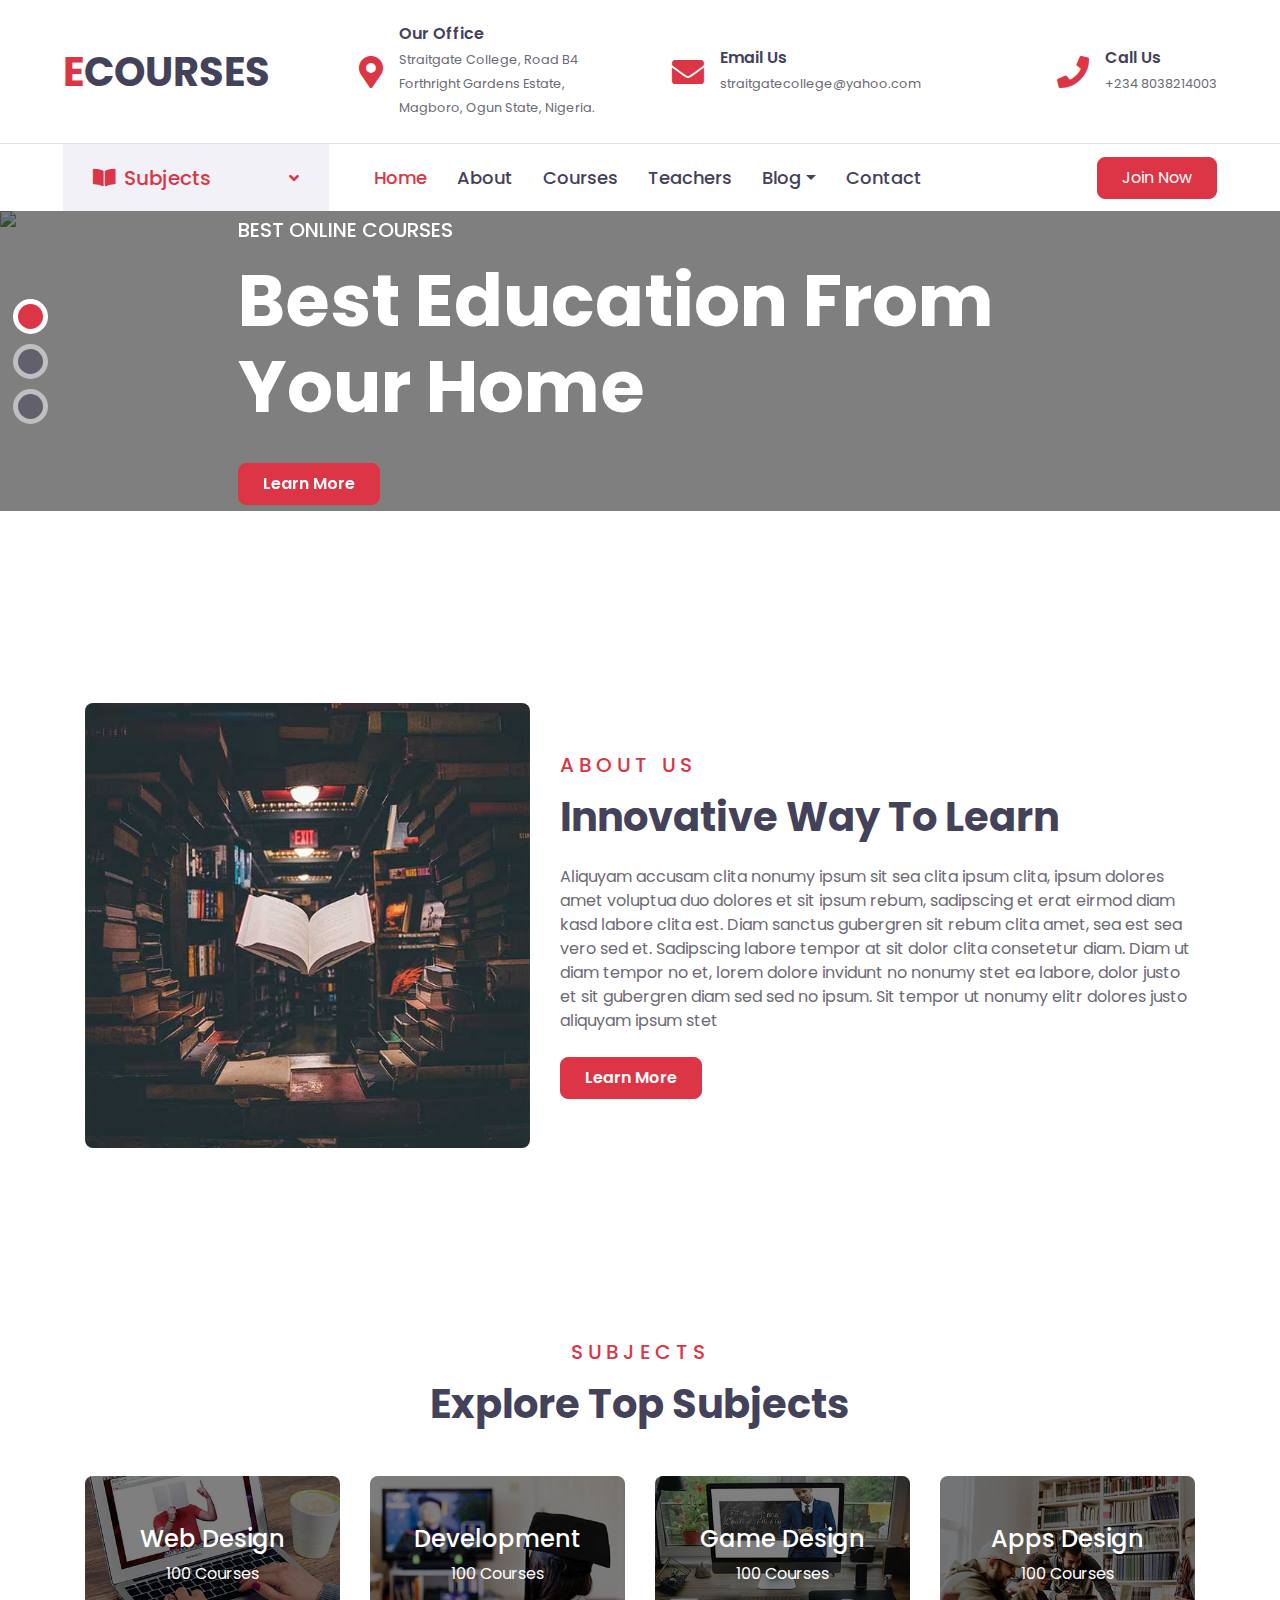
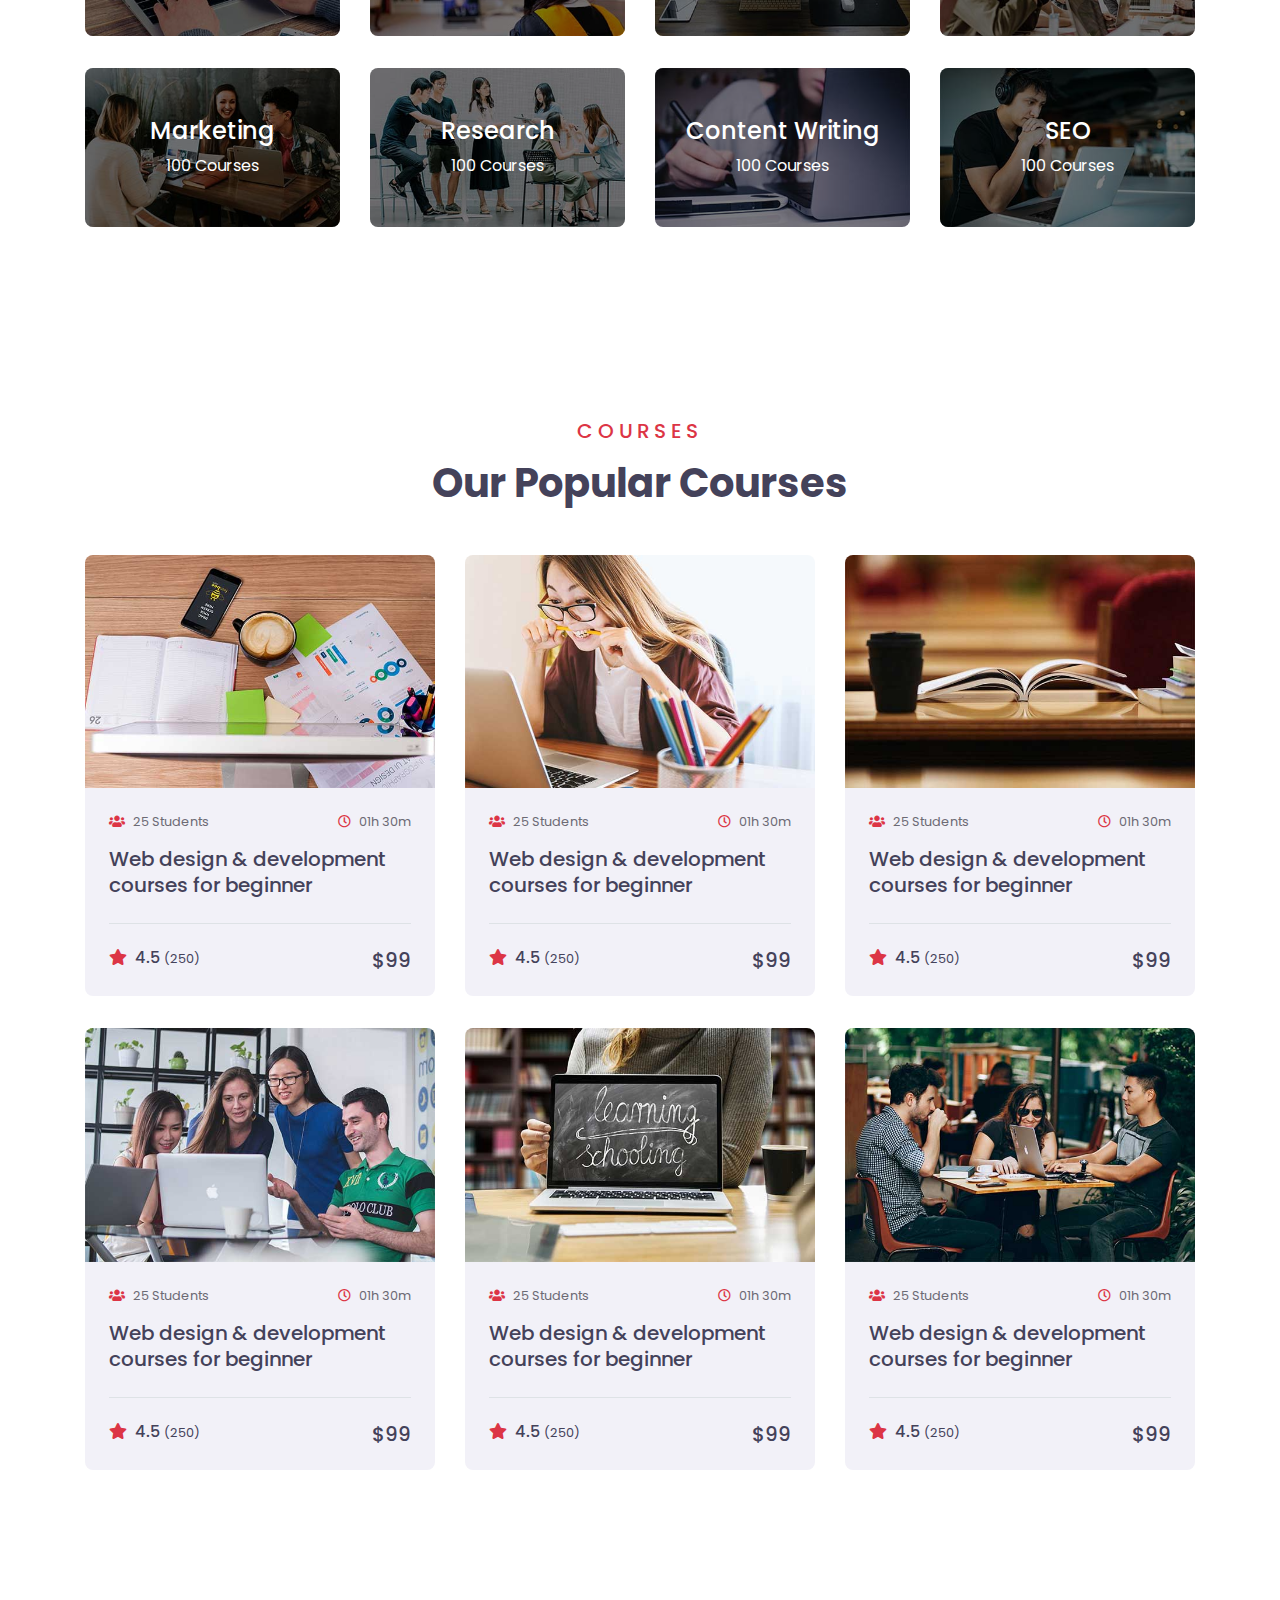
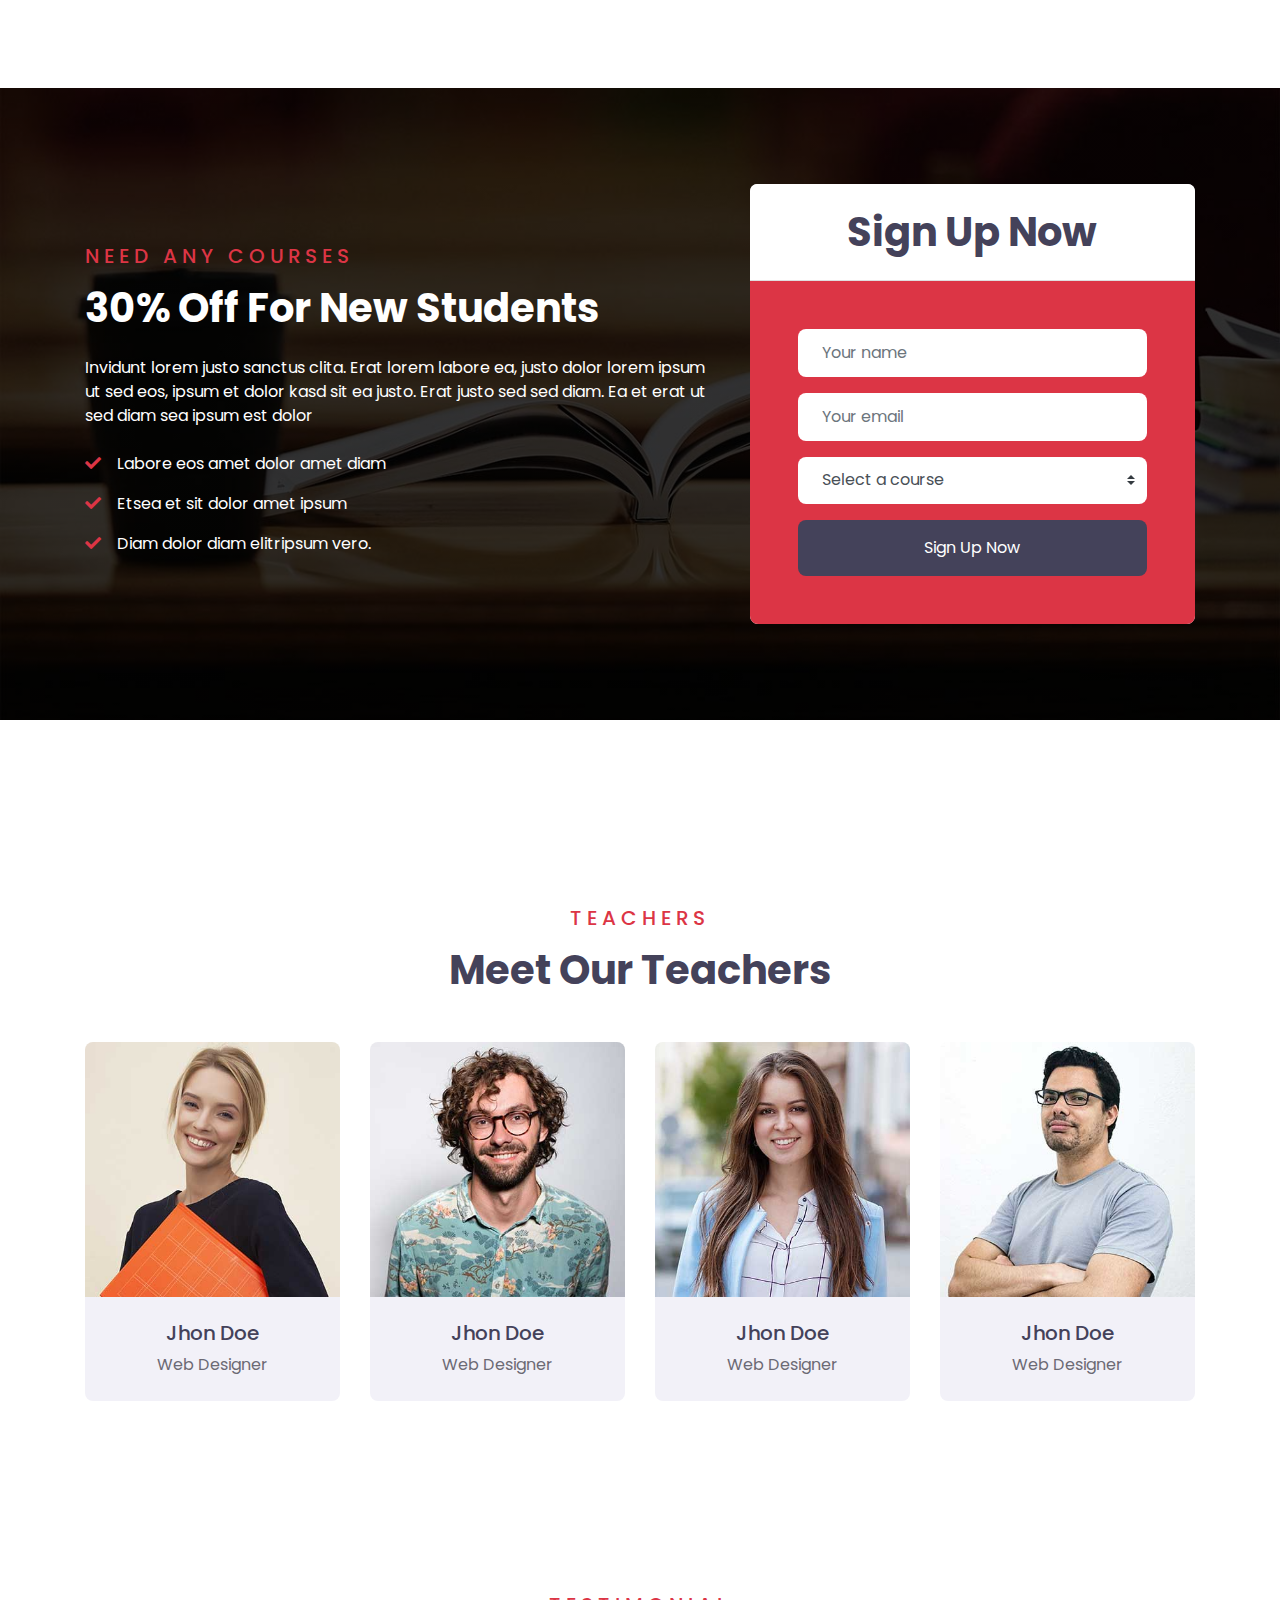
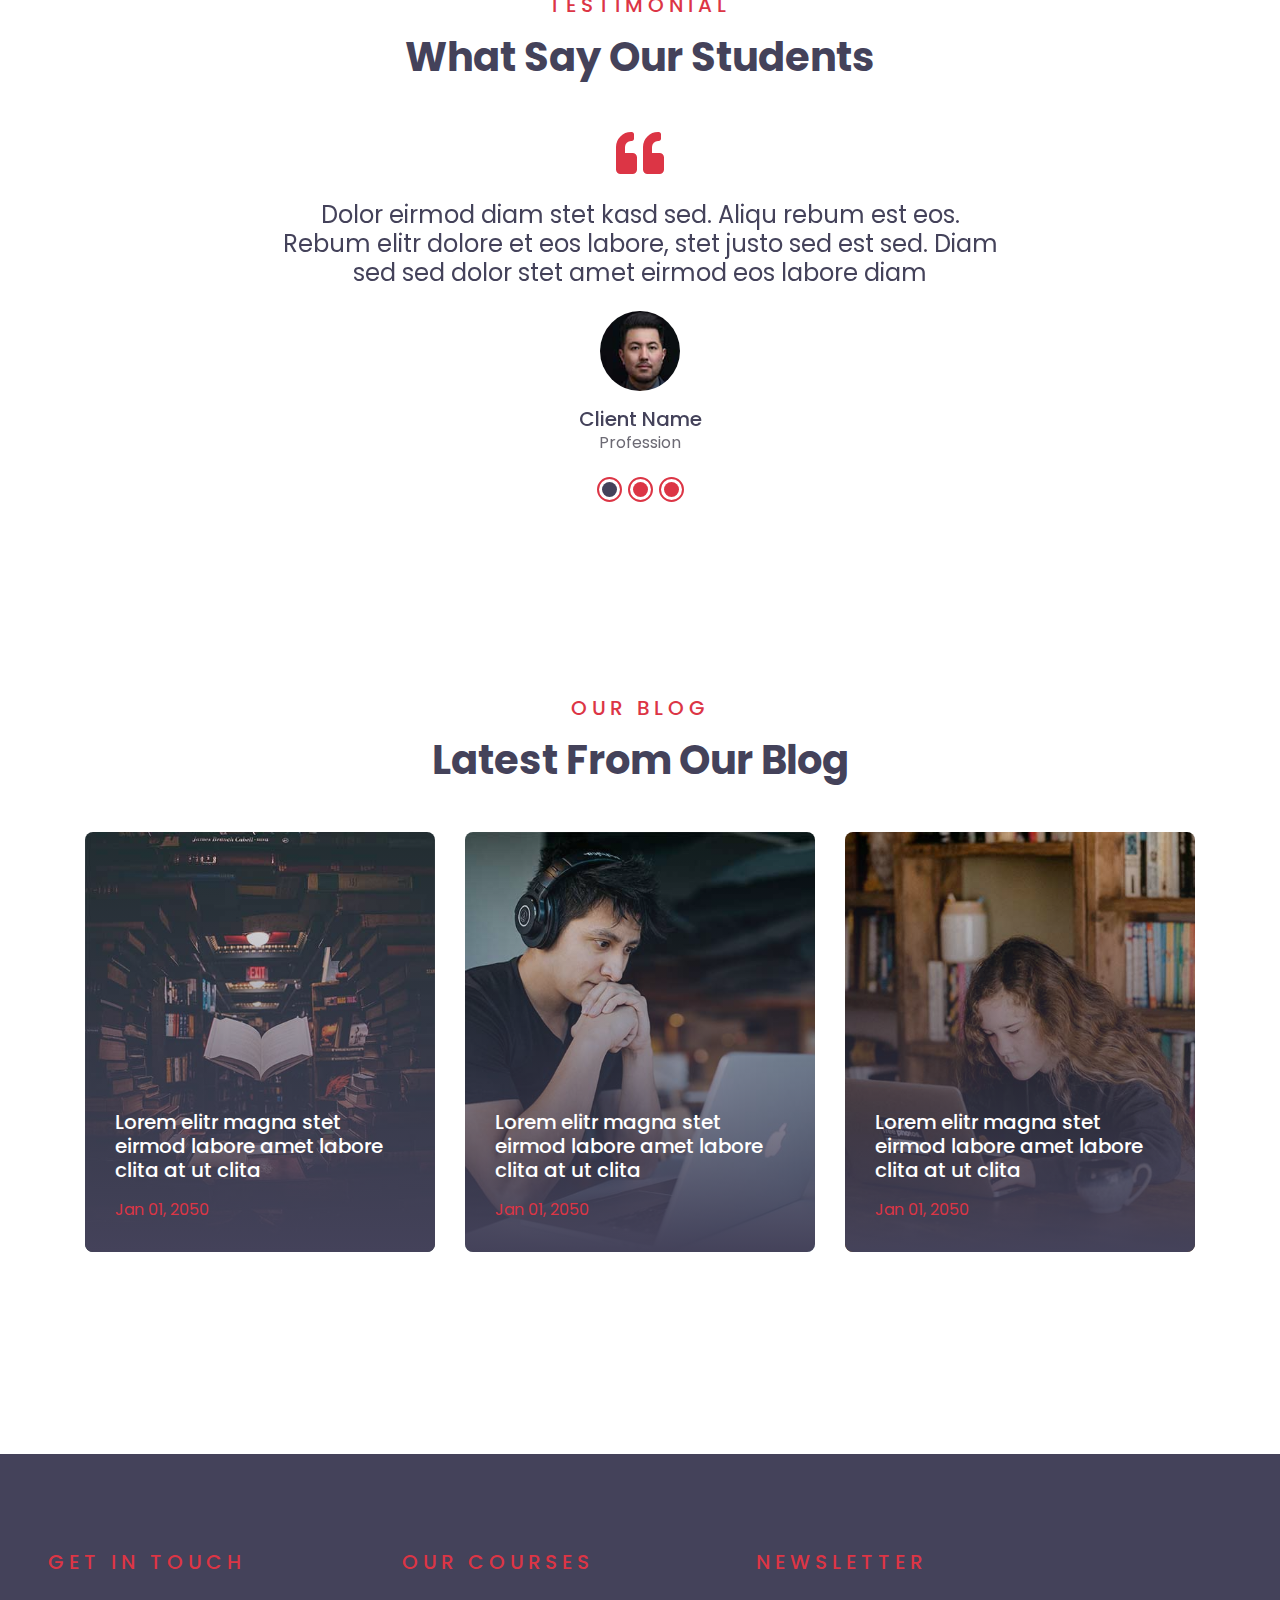
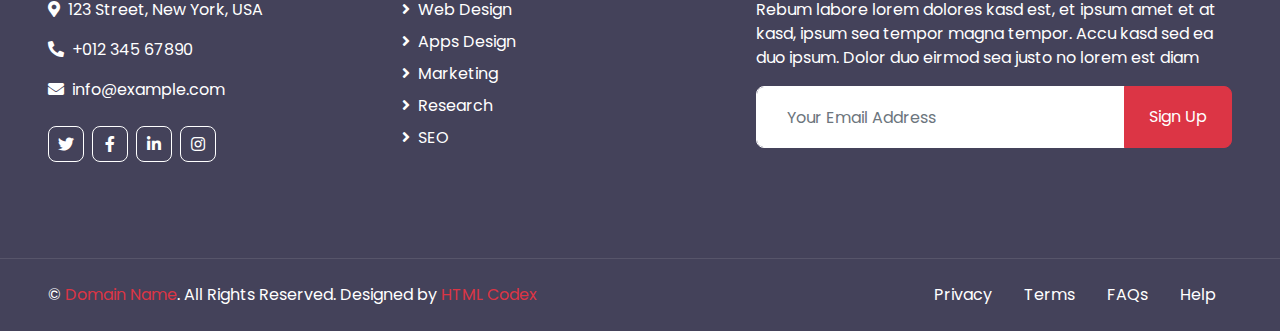
==== commit 69242954: "new image" ====
--- a/index.html
+++ b/index.html
@@ -136,7 +136,7 @@
             </ol>
             <div class="carousel-inner">
                 <div class="carousel-item active" style="min-height: 300px;">
-                    <img class="position-relative w-100" src="img/carousel-1.jpg"
+                    <img class="position-relative w-100" src="img/pexels-christina-morillo-1181329.jpg"
                         style="min-height: 300px; object-fit: cover;">
                     <div class="carousel-caption d-flex align-items-center justify-content-center">
                         <div class="p-5" style="width: 100%; max-width: 900px;">
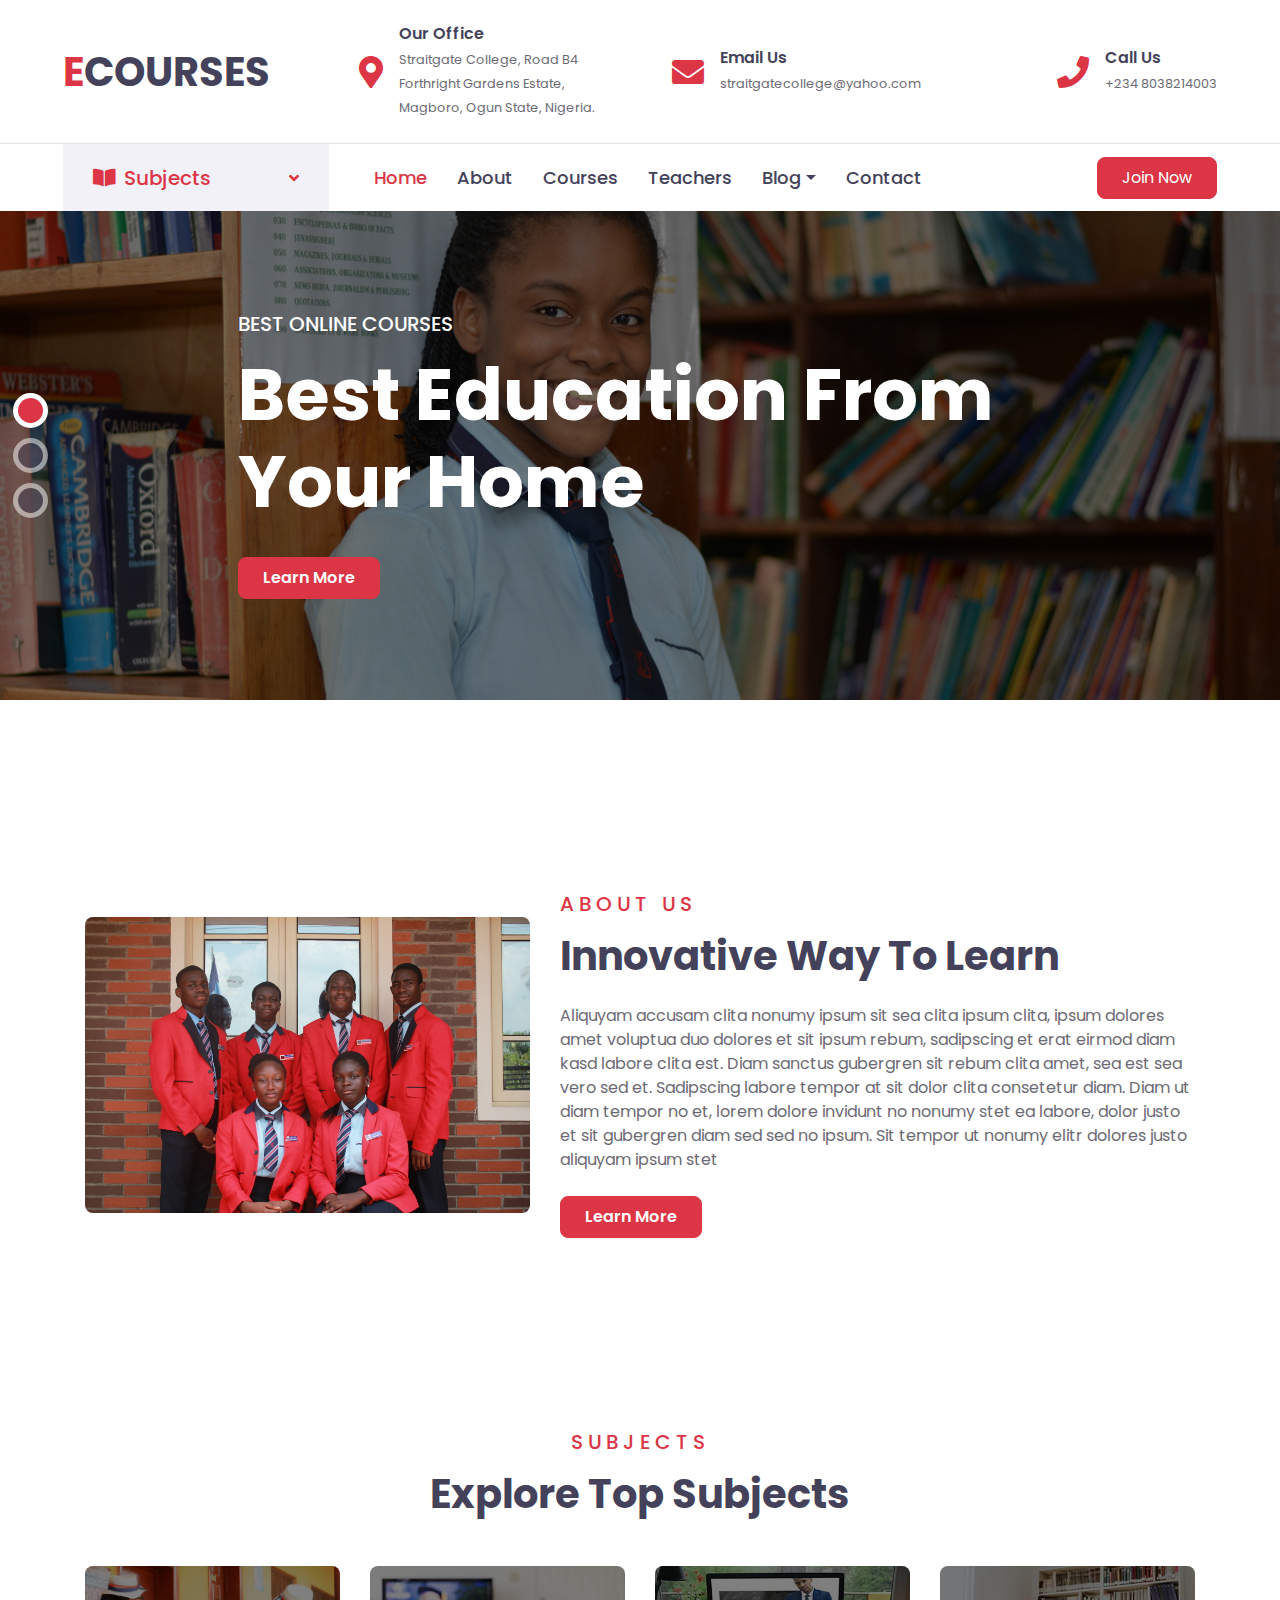
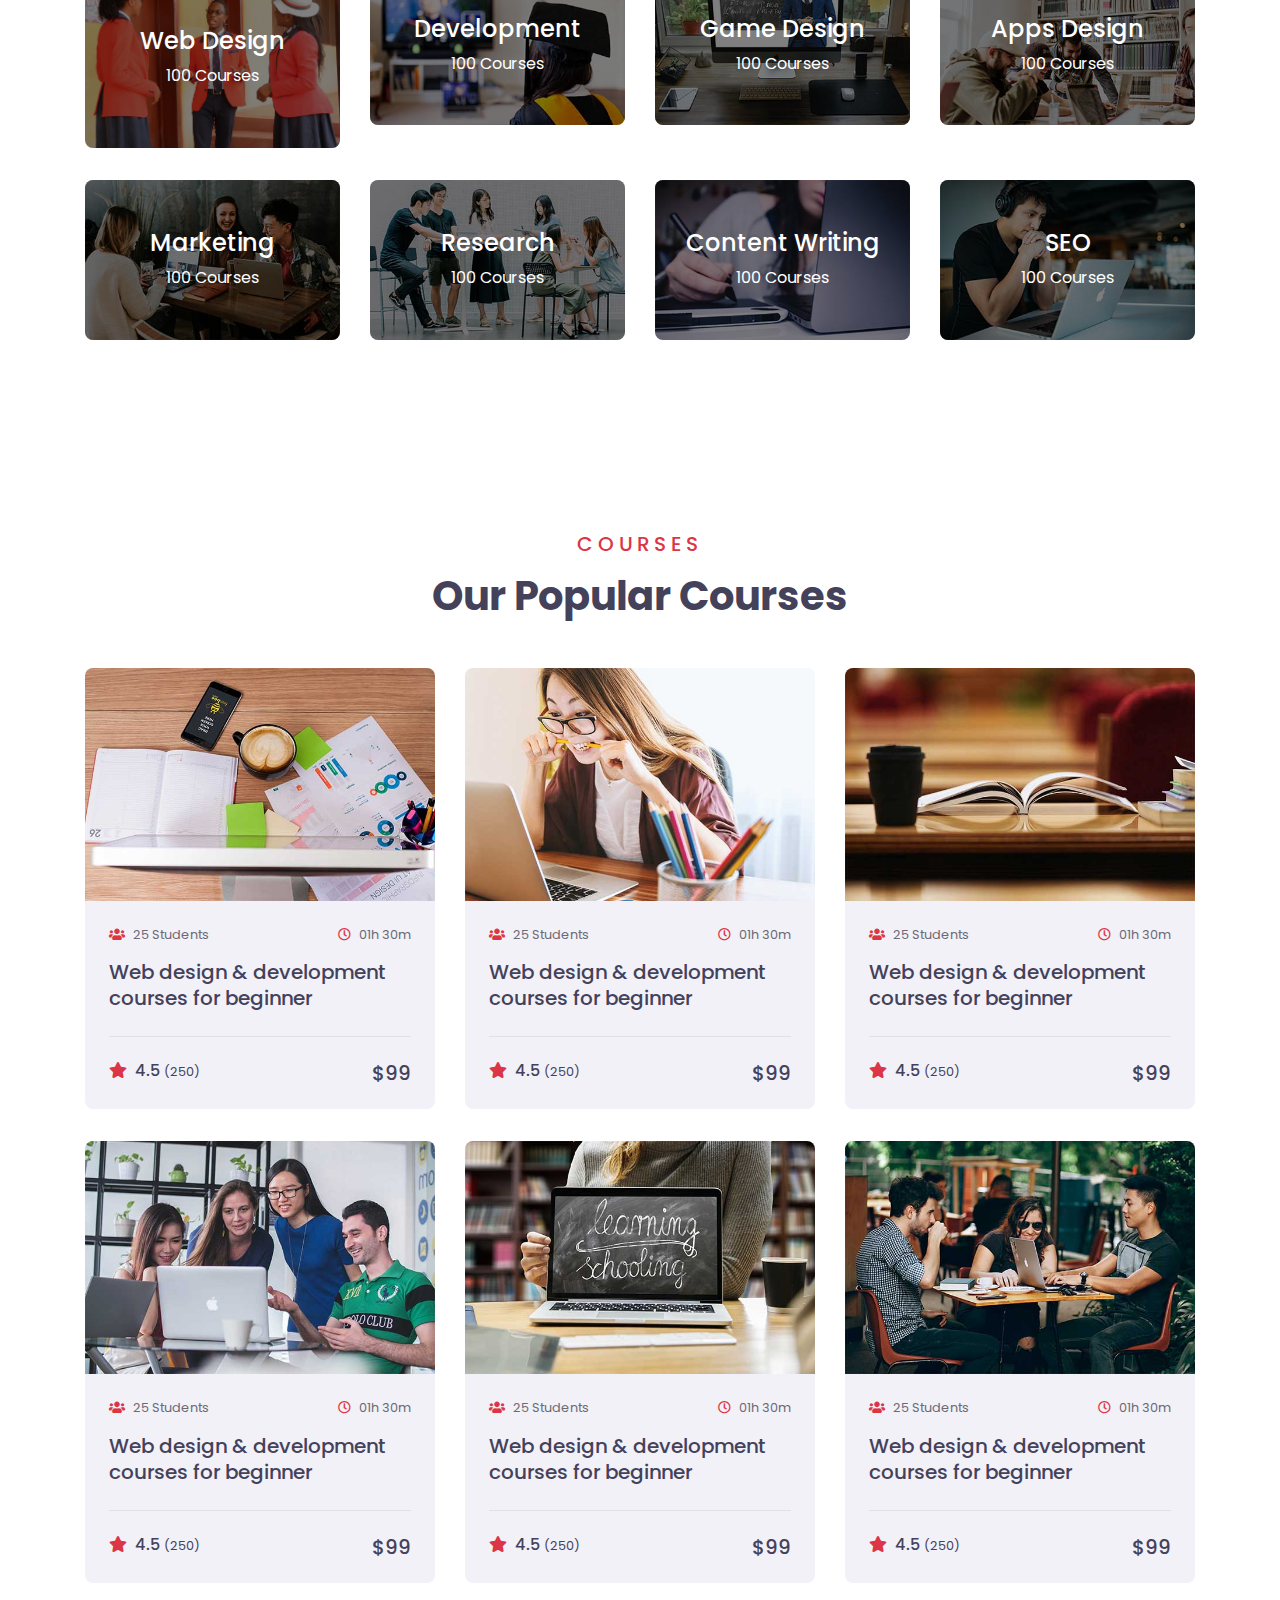
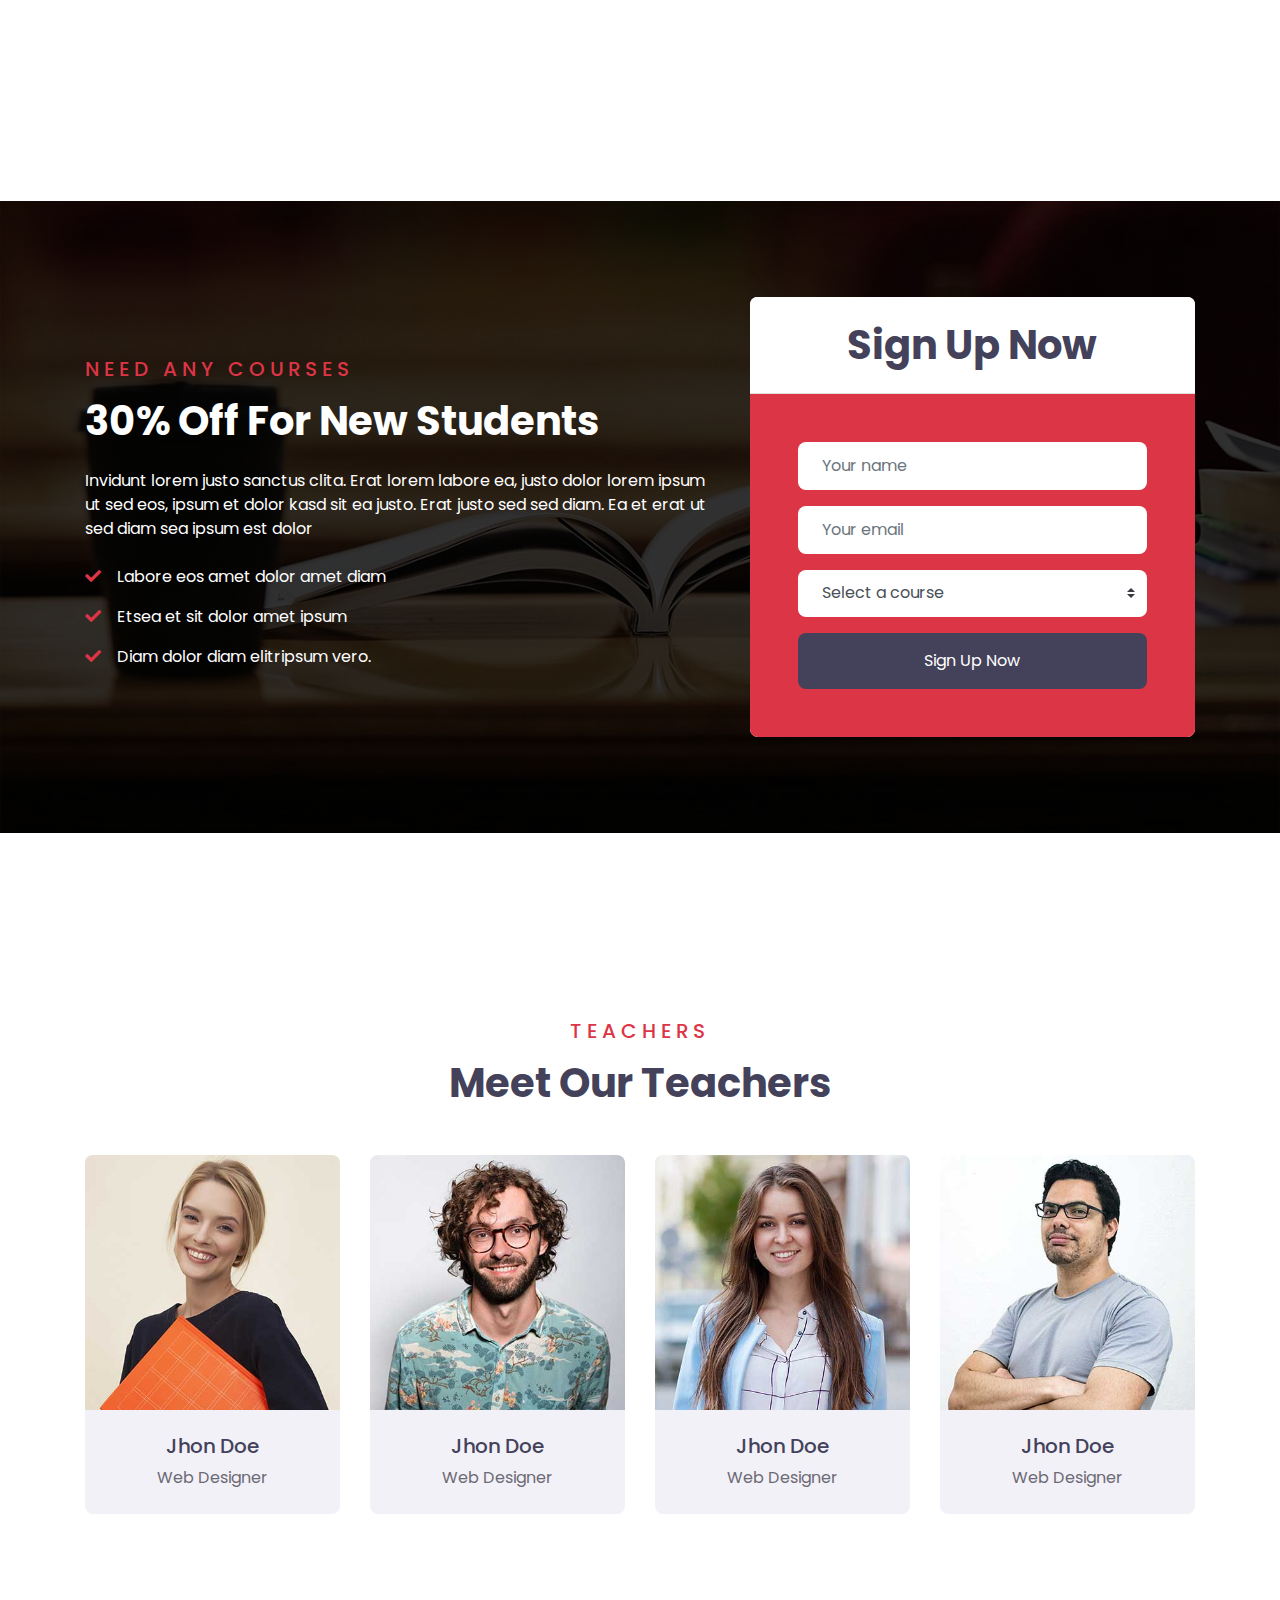
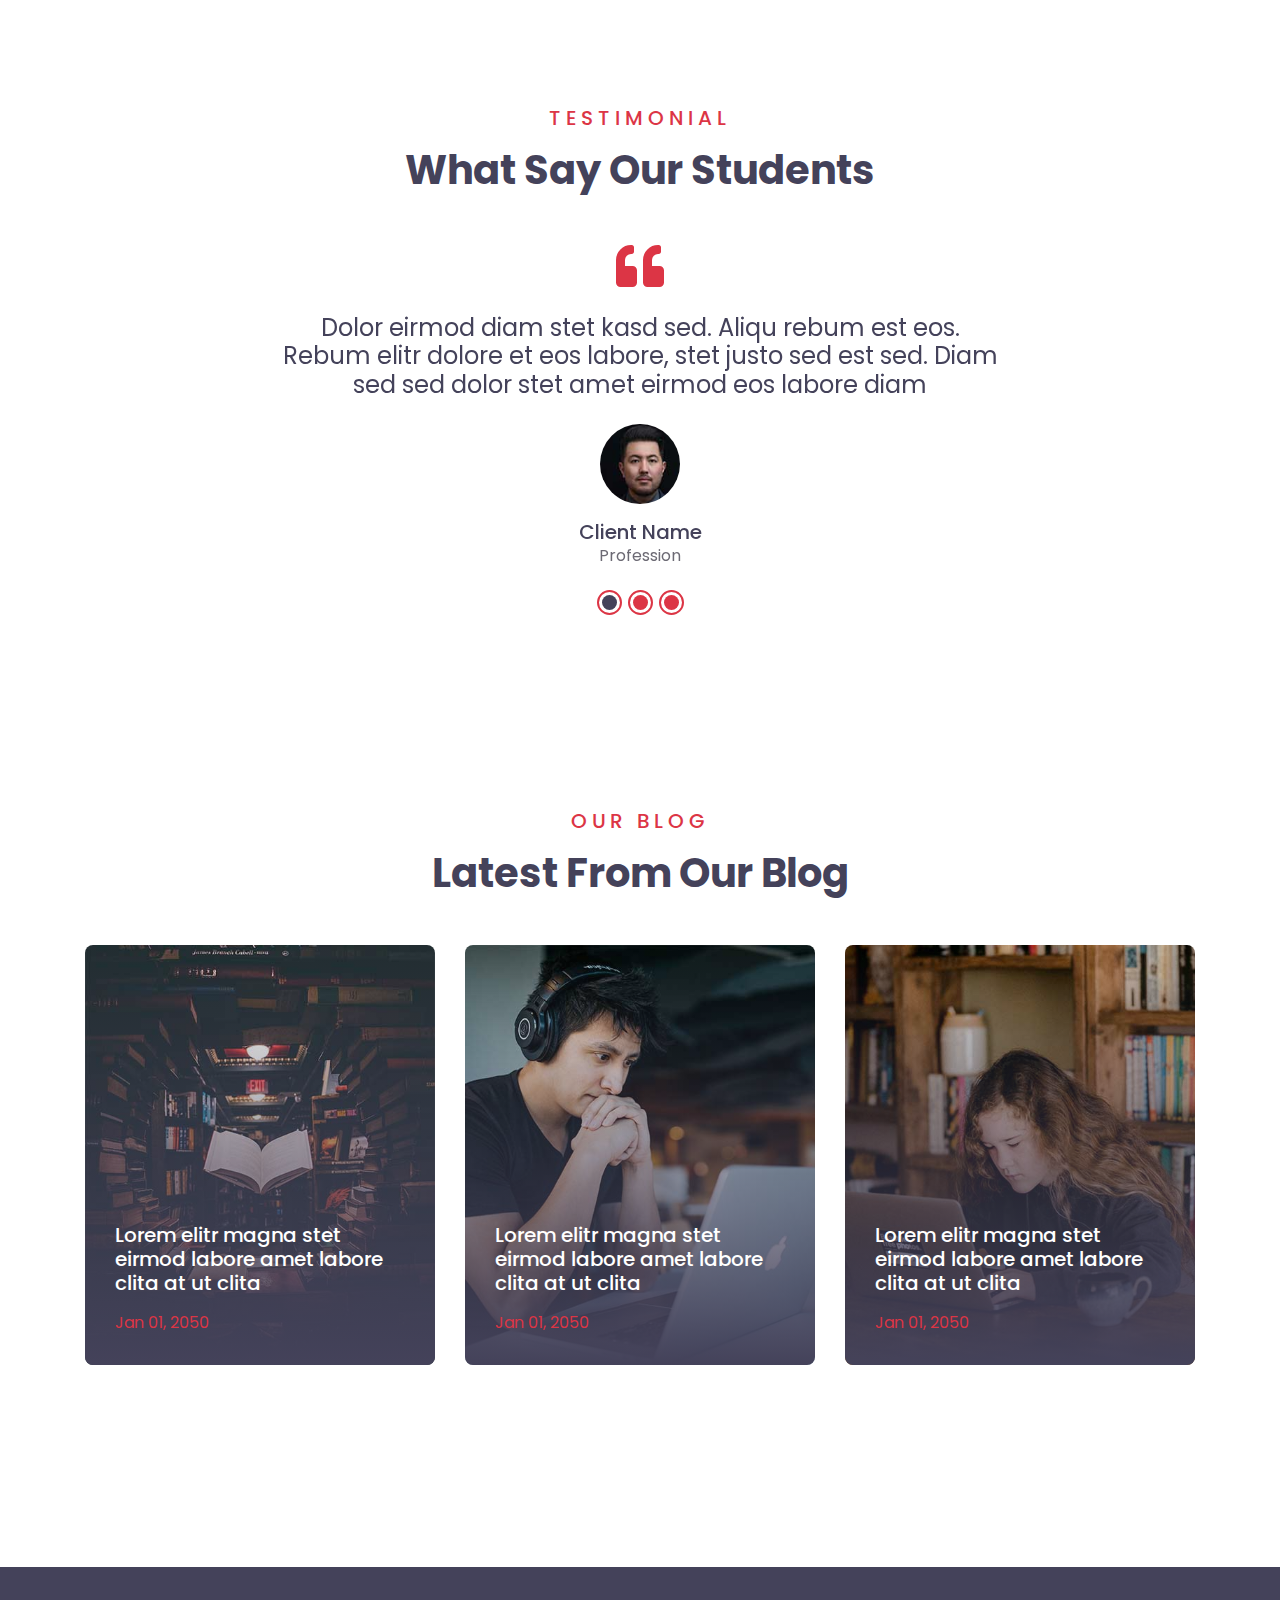
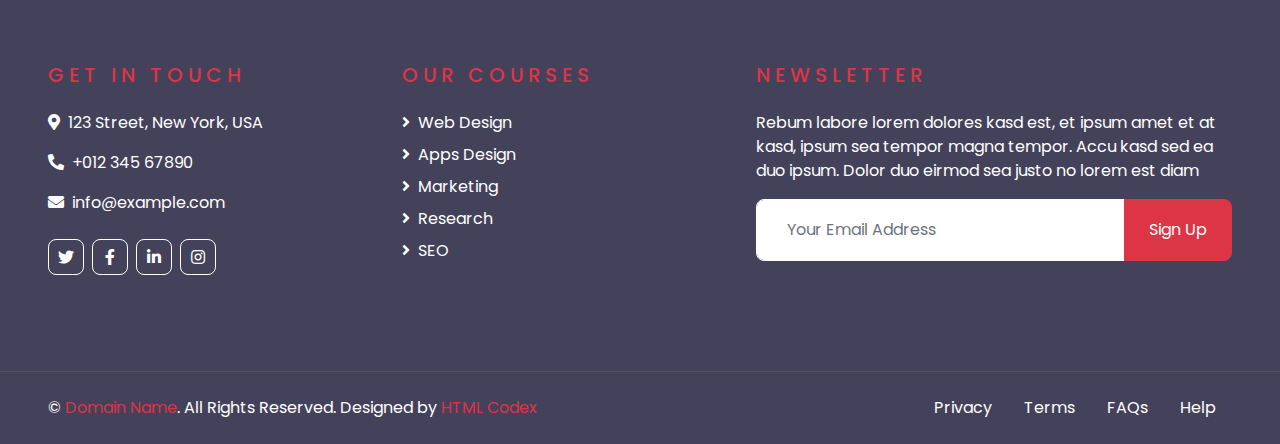
==== commit 9afdf4cb: "third commit" ====
--- a/index.html
+++ b/index.html
@@ -136,7 +136,7 @@
             </ol>
             <div class="carousel-inner">
                 <div class="carousel-item active" style="min-height: 300px;">
-                    <img class="position-relative w-100" src="img/pexels-christina-morillo-1181329.jpg"
+                    <img class="position-relative w-100" src="img/carousel/20210608_1623189669.jpg"
                         style="min-height: 300px; object-fit: cover;">
                     <div class="carousel-caption d-flex align-items-center justify-content-center">
                         <div class="p-5" style="width: 100%; max-width: 900px;">
@@ -147,7 +147,7 @@
                     </div>
                 </div>
                 <div class="carousel-item" style="min-height: 300px;">
-                    <img class="position-relative w-100" src="img/carousel-2.jpg"
+                    <img class="position-relative w-100" src="img/carousel/20210608_1623189838.jpg"
                         style="min-height: 300px; object-fit: cover;">
                     <div class="carousel-caption d-flex align-items-center justify-content-center">
                         <div class="p-5" style="width: 100%; max-width: 900px;">
@@ -158,7 +158,7 @@
                     </div>
                 </div>
                 <div class="carousel-item" style="min-height: 300px;">
-                    <img class="position-relative w-100" src="img/carousel-3.jpg"
+                    <img class="position-relative w-100" src="img/carousel/20210621_1624295575.jpg"
                         style="min-height: 300px; object-fit: cover;">
                     <div class="carousel-caption d-flex align-items-center justify-content-center">
                         <div class="p-5" style="width: 100%; max-width: 900px;">
@@ -179,7 +179,7 @@
         <div class="container py-5">
             <div class="row align-items-center">
                 <div class="col-lg-5">
-                    <img class="img-fluid rounded mb-4 mb-lg-0" src="img/about.jpg" alt="">
+                    <img class="img-fluid rounded mb-4 mb-lg-0" src="img/carousel/20211015_1634331474.jpg" alt="">
                 </div>
                 <div class="col-lg-7">
                     <div class="text-left mb-4">
@@ -210,7 +210,7 @@
             <div class="row">
                 <div class="col-lg-3 col-md-6 mb-4">
                     <div class="cat-item position-relative overflow-hidden rounded mb-2">
-                        <img class="img-fluid" src="img/cat-1.jpg" alt="">
+                        <img class="img-fluid" src="img/carousel/20210622_1624324952.jpg" alt="">
                         <a class="cat-overlay text-white text-decoration-none" href="">
                             <h4 class="text-white font-weight-medium">Web Design</h4>
                             <span>100 Courses</span>
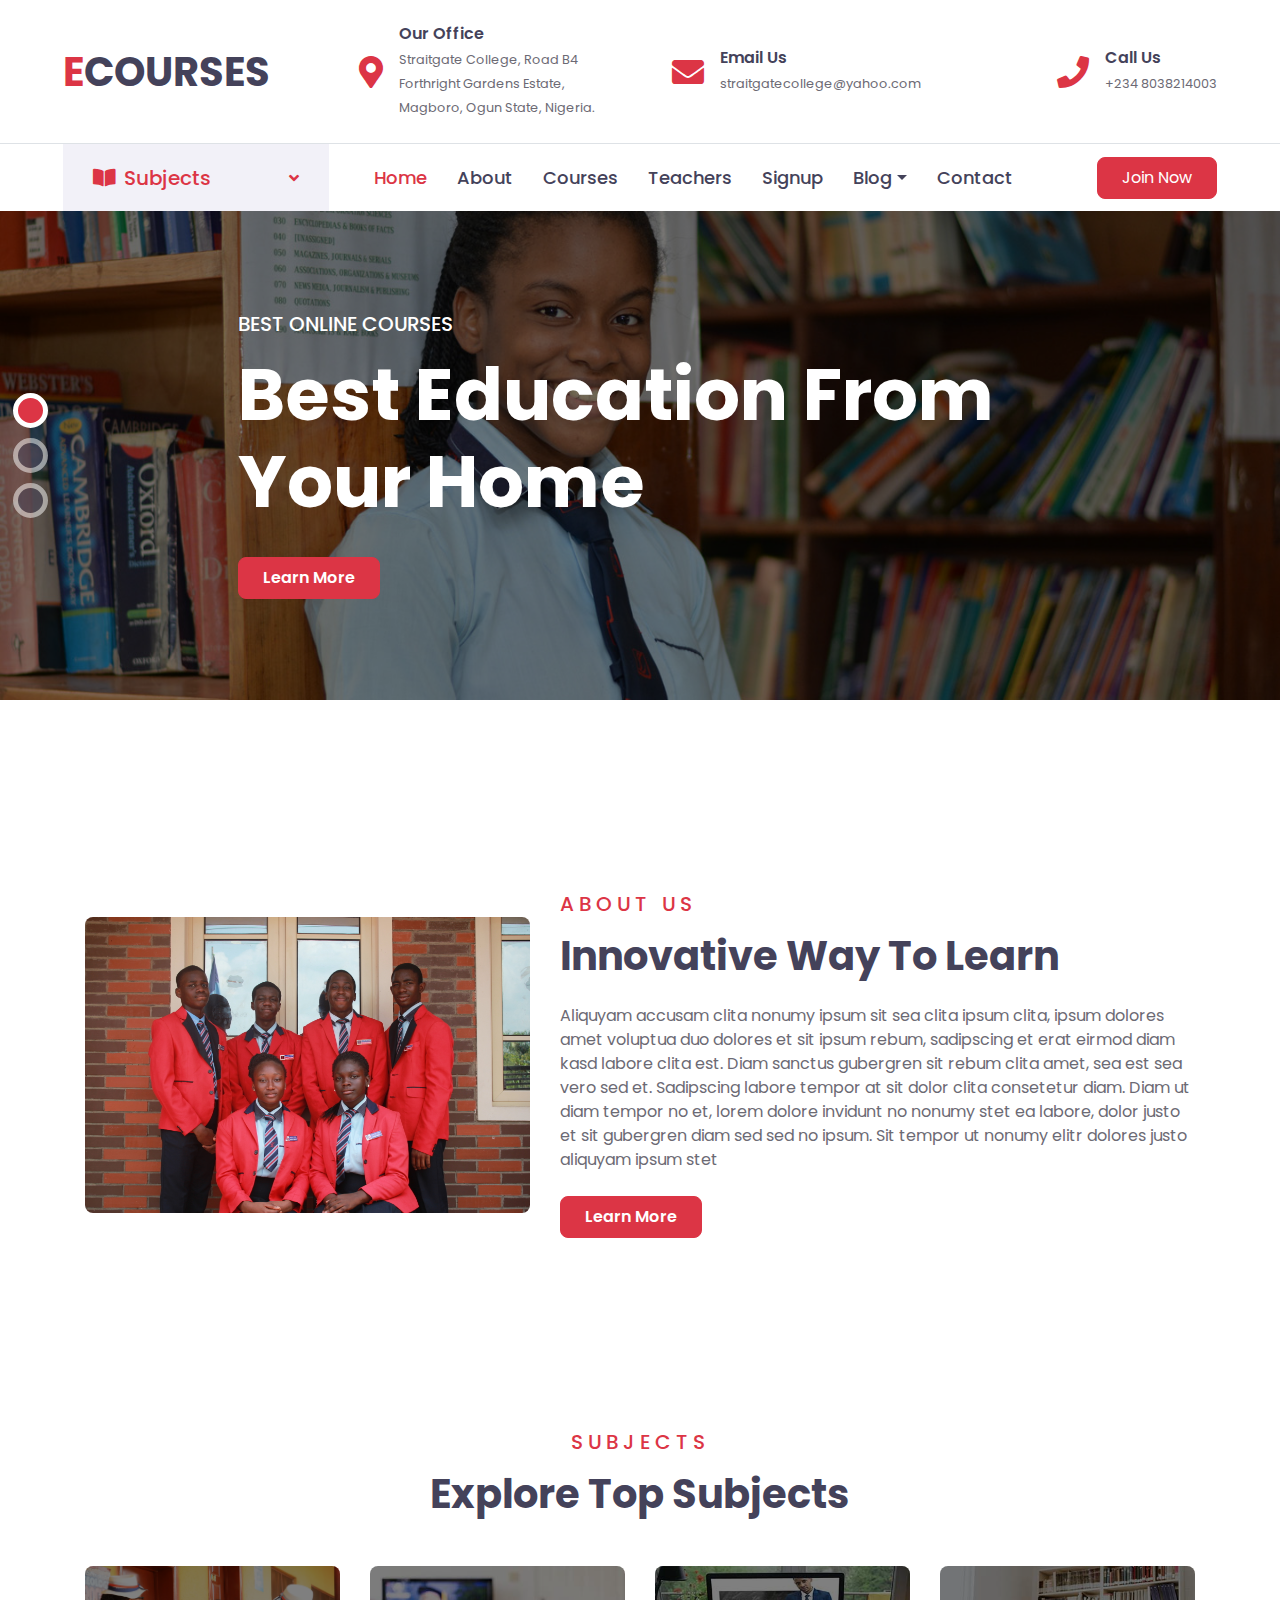
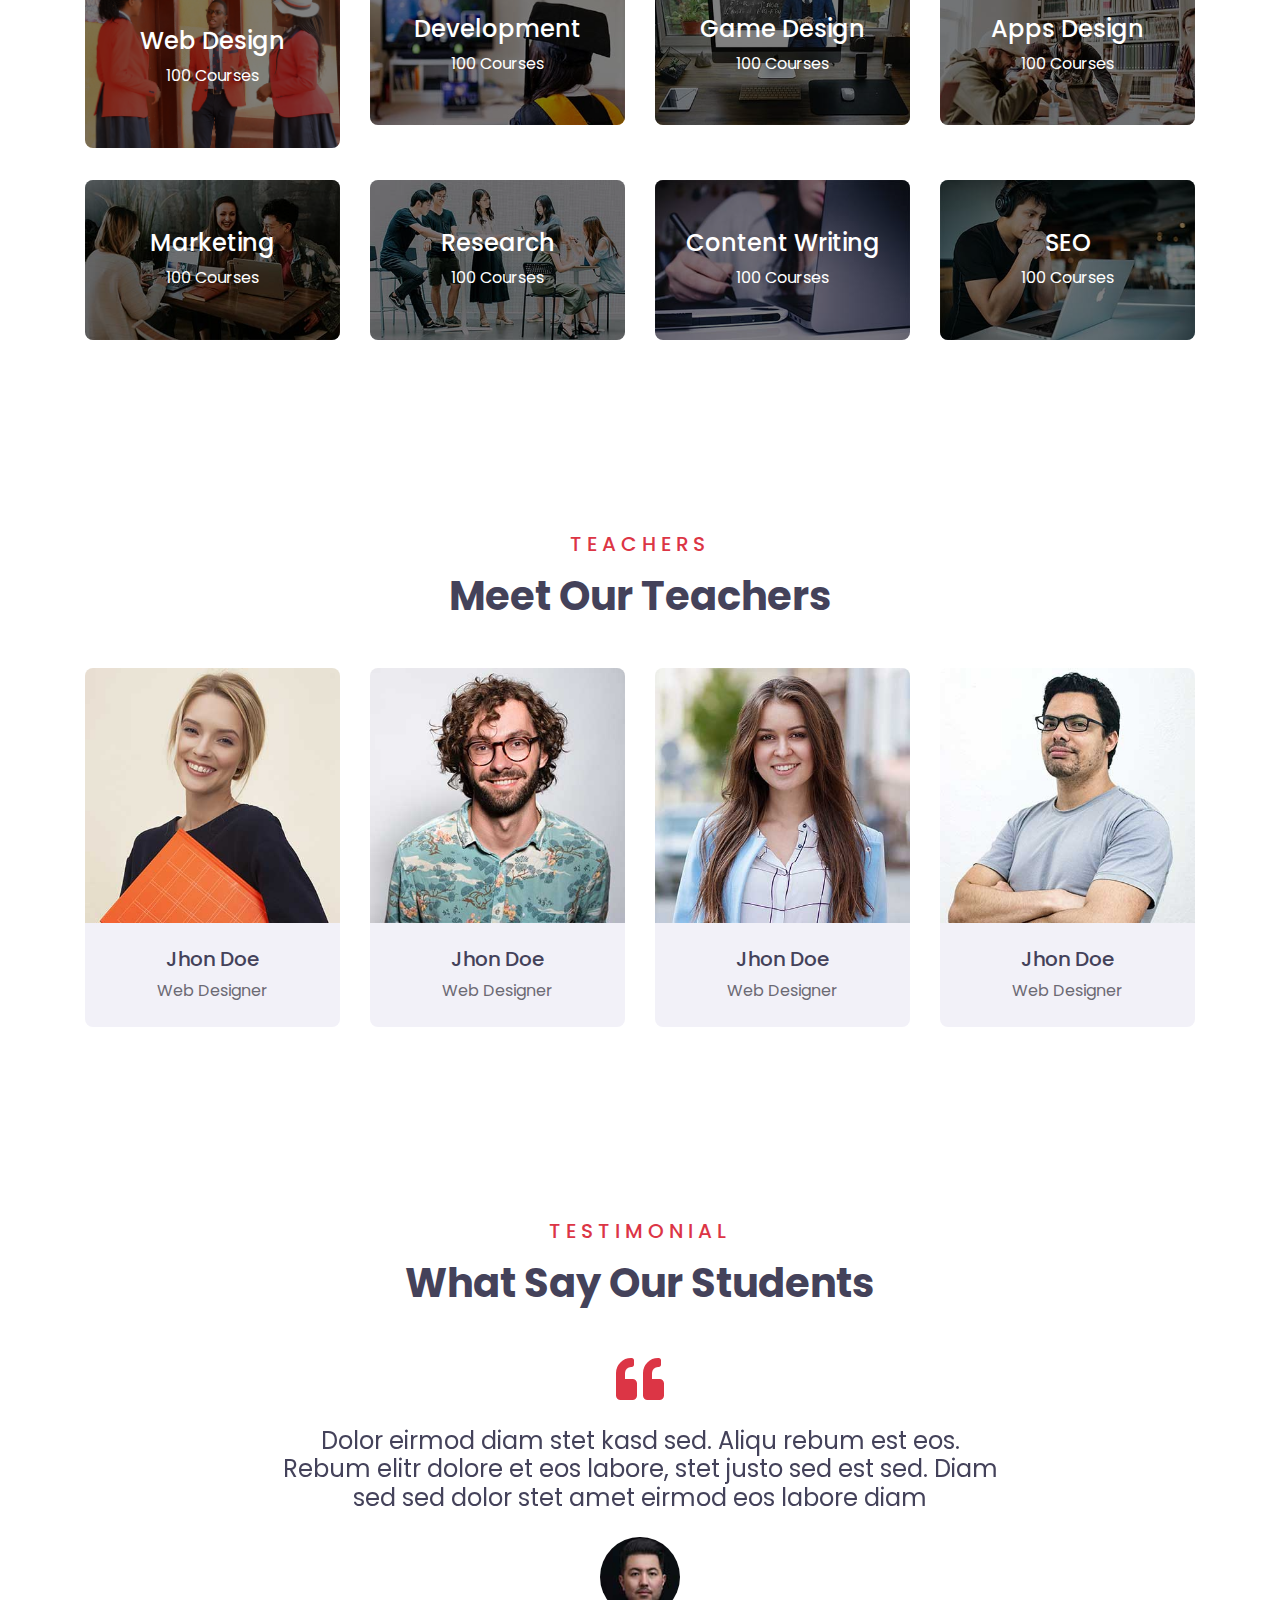
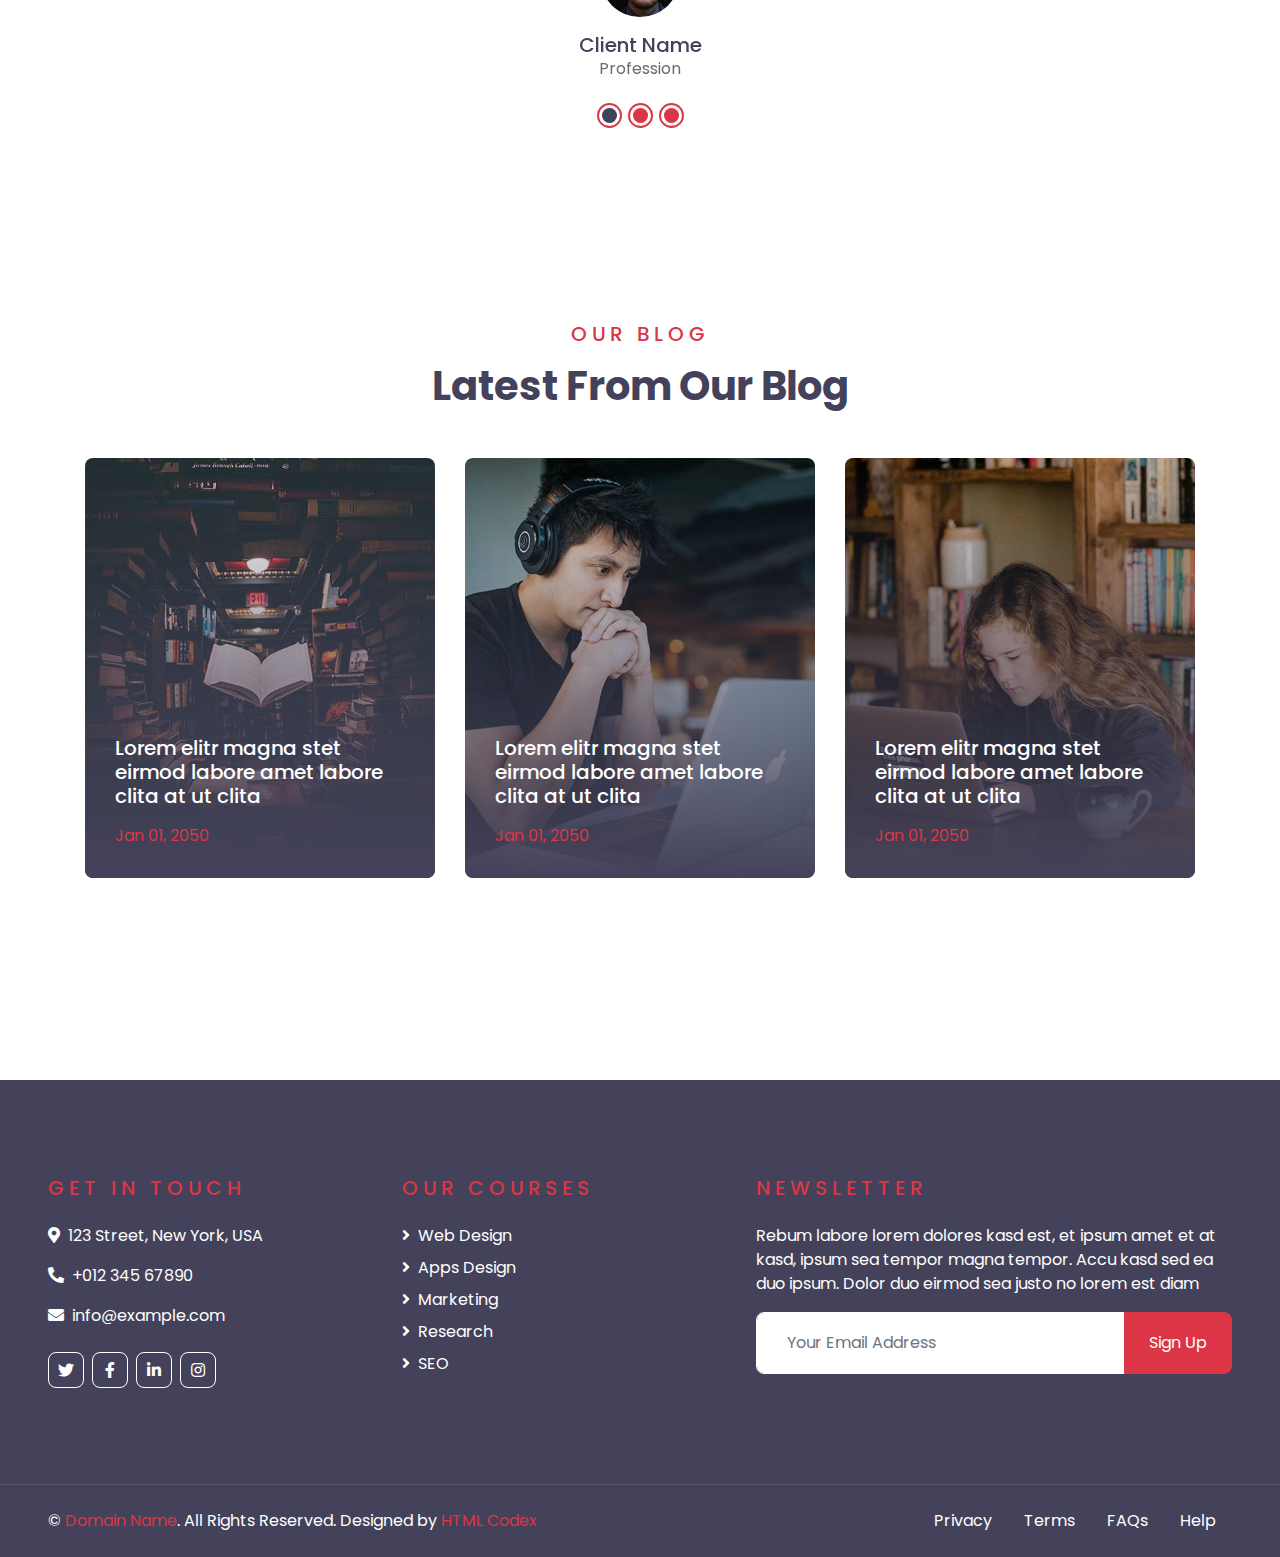
==== commit b1c1b1b8: "fourth commit" ====
--- a/index.html
+++ b/index.html
@@ -108,6 +108,7 @@
                             <a href="about.html" class="nav-item nav-link">About</a>
                             <a href="course.html" class="nav-item nav-link">Courses</a>
                             <a href="teacher.html" class="nav-item nav-link">Teachers</a>
+                            <a href="signup.html" class="nav-item nav-link">Signup</a>
                             <div class="nav-item dropdown">
                                 <a href="#" class="nav-link dropdown-toggle" data-toggle="dropdown">Blog</a>
                                 <div class="dropdown-menu rounded-0 m-0">
@@ -282,195 +283,7 @@
                 </div>
             </div>
         </div>
-    </div>
-    <!-- Category Start -->
-
-
-    <!-- Courses Start -->
-    <div class="container-fluid py-5">
-        <div class="container py-5">
-            <div class="text-center mb-5">
-                <h5 class="text-primary text-uppercase mb-3" style="letter-spacing: 5px;">Courses</h5>
-                <h1>Our Popular Courses</h1>
-            </div>
-            <div class="row">
-                <div class="col-lg-4 col-md-6 mb-4">
-                    <div class="rounded overflow-hidden mb-2">
-                        <img class="img-fluid" src="img/course-1.jpg" alt="">
-                        <div class="bg-secondary p-4">
-                            <div class="d-flex justify-content-between mb-3">
-                                <small class="m-0"><i class="fa fa-users text-primary mr-2"></i>25 Students</small>
-                                <small class="m-0"><i class="far fa-clock text-primary mr-2"></i>01h 30m</small>
-                            </div>
-                            <a class="h5" href="">Web design & development courses for beginner</a>
-                            <div class="border-top mt-4 pt-4">
-                                <div class="d-flex justify-content-between">
-                                    <h6 class="m-0"><i class="fa fa-star text-primary mr-2"></i>4.5 <small>(250)</small>
-                                    </h6>
-                                    <h5 class="m-0">$99</h5>
-                                </div>
-                            </div>
-                        </div>
-                    </div>
-                </div>
-                <div class="col-lg-4 col-md-6 mb-4">
-                    <div class="rounded overflow-hidden mb-2">
-                        <img class="img-fluid" src="img/course-2.jpg" alt="">
-                        <div class="bg-secondary p-4">
-                            <div class="d-flex justify-content-between mb-3">
-                                <small class="m-0"><i class="fa fa-users text-primary mr-2"></i>25 Students</small>
-                                <small class="m-0"><i class="far fa-clock text-primary mr-2"></i>01h 30m</small>
-                            </div>
-                            <a class="h5" href="">Web design & development courses for beginner</a>
-                            <div class="border-top mt-4 pt-4">
-                                <div class="d-flex justify-content-between">
-                                    <h6 class="m-0"><i class="fa fa-star text-primary mr-2"></i>4.5 <small>(250)</small>
-                                    </h6>
-                                    <h5 class="m-0">$99</h5>
-                                </div>
-                            </div>
-                        </div>
-                    </div>
-                </div>
-                <div class="col-lg-4 col-md-6 mb-4">
-                    <div class="rounded overflow-hidden mb-2">
-                        <img class="img-fluid" src="img/course-3.jpg" alt="">
-                        <div class="bg-secondary p-4">
-                            <div class="d-flex justify-content-between mb-3">
-                                <small class="m-0"><i class="fa fa-users text-primary mr-2"></i>25 Students</small>
-                                <small class="m-0"><i class="far fa-clock text-primary mr-2"></i>01h 30m</small>
-                            </div>
-                            <a class="h5" href="">Web design & development courses for beginner</a>
-                            <div class="border-top mt-4 pt-4">
-                                <div class="d-flex justify-content-between">
-                                    <h6 class="m-0"><i class="fa fa-star text-primary mr-2"></i>4.5 <small>(250)</small>
-                                    </h6>
-                                    <h5 class="m-0">$99</h5>
-                                </div>
-                            </div>
-                        </div>
-                    </div>
-                </div>
-                <div class="col-lg-4 col-md-6 mb-4">
-                    <div class="rounded overflow-hidden mb-2">
-                        <img class="img-fluid" src="img/course-4.jpg" alt="">
-                        <div class="bg-secondary p-4">
-                            <div class="d-flex justify-content-between mb-3">
-                                <small class="m-0"><i class="fa fa-users text-primary mr-2"></i>25 Students</small>
-                                <small class="m-0"><i class="far fa-clock text-primary mr-2"></i>01h 30m</small>
-                            </div>
-                            <a class="h5" href="">Web design & development courses for beginner</a>
-                            <div class="border-top mt-4 pt-4">
-                                <div class="d-flex justify-content-between">
-                                    <h6 class="m-0"><i class="fa fa-star text-primary mr-2"></i>4.5 <small>(250)</small>
-                                    </h6>
-                                    <h5 class="m-0">$99</h5>
-                                </div>
-                            </div>
-                        </div>
-                    </div>
-                </div>
-                <div class="col-lg-4 col-md-6 mb-4">
-                    <div class="rounded overflow-hidden mb-2">
-                        <img class="img-fluid" src="img/course-5.jpg" alt="">
-                        <div class="bg-secondary p-4">
-                            <div class="d-flex justify-content-between mb-3">
-                                <small class="m-0"><i class="fa fa-users text-primary mr-2"></i>25 Students</small>
-                                <small class="m-0"><i class="far fa-clock text-primary mr-2"></i>01h 30m</small>
-                            </div>
-                            <a class="h5" href="">Web design & development courses for beginner</a>
-                            <div class="border-top mt-4 pt-4">
-                                <div class="d-flex justify-content-between">
-                                    <h6 class="m-0"><i class="fa fa-star text-primary mr-2"></i>4.5 <small>(250)</small>
-                                    </h6>
-                                    <h5 class="m-0">$99</h5>
-                                </div>
-                            </div>
-                        </div>
-                    </div>
-                </div>
-                <div class="col-lg-4 col-md-6 mb-4">
-                    <div class="rounded overflow-hidden mb-2">
-                        <img class="img-fluid" src="img/course-6.jpg" alt="">
-                        <div class="bg-secondary p-4">
-                            <div class="d-flex justify-content-between mb-3">
-                                <small class="m-0"><i class="fa fa-users text-primary mr-2"></i>25 Students</small>
-                                <small class="m-0"><i class="far fa-clock text-primary mr-2"></i>01h 30m</small>
-                            </div>
-                            <a class="h5" href="">Web design & development courses for beginner</a>
-                            <div class="border-top mt-4 pt-4">
-                                <div class="d-flex justify-content-between">
-                                    <h6 class="m-0"><i class="fa fa-star text-primary mr-2"></i>4.5 <small>(250)</small>
-                                    </h6>
-                                    <h5 class="m-0">$99</h5>
-                                </div>
-                            </div>
-                        </div>
-                    </div>
-                </div>
-            </div>
-        </div>
-    </div>
-    <!-- Courses End -->
-
-
-    <!-- Registration Start -->
-    <div class="container-fluid bg-registration py-5" style="margin: 90px 0;">
-        <div class="container py-5">
-            <div class="row align-items-center">
-                <div class="col-lg-7 mb-5 mb-lg-0">
-                    <div class="mb-4">
-                        <h5 class="text-primary text-uppercase mb-3" style="letter-spacing: 5px;">Need Any Courses</h5>
-                        <h1 class="text-white">30% Off For New Students</h1>
-                    </div>
-                    <p class="text-white">Invidunt lorem justo sanctus clita. Erat lorem labore ea, justo dolor lorem
-                        ipsum ut sed eos,
-                        ipsum et dolor kasd sit ea justo. Erat justo sed sed diam. Ea et erat ut sed diam sea ipsum est
-                        dolor</p>
-                    <ul class="list-inline text-white m-0">
-                        <li class="py-2"><i class="fa fa-check text-primary mr-3"></i>Labore eos amet dolor amet diam
-                        </li>
-                        <li class="py-2"><i class="fa fa-check text-primary mr-3"></i>Etsea et sit dolor amet ipsum</li>
-                        <li class="py-2"><i class="fa fa-check text-primary mr-3"></i>Diam dolor diam elitripsum vero.
-                        </li>
-                    </ul>
-                </div>
-                <div class="col-lg-5">
-                    <div class="card border-0">
-                        <div class="card-header bg-light text-center p-4">
-                            <h1 class="m-0">Sign Up Now</h1>
-                        </div>
-                        <div class="card-body rounded-bottom bg-primary p-5">
-                            <form>
-                                <div class="form-group">
-                                    <input type="text" class="form-control border-0 p-4" placeholder="Your name"
-                                        required="required" />
-                                </div>
-                                <div class="form-group">
-                                    <input type="email" class="form-control border-0 p-4" placeholder="Your email"
-                                        required="required" />
-                                </div>
-                                <div class="form-group">
-                                    <select class="custom-select border-0 px-4" style="height: 47px;">
-                                        <option selected>Select a course</option>
-                                        <option value="1">Course 1</option>
-                                        <option value="2">Course 1</option>
-                                        <option value="3">Course 1</option>
-                                    </select>
-                                </div>
-                                <div>
-                                    <button class="btn btn-dark btn-block border-0 py-3" type="submit">Sign Up
-                                        Now</button>
-                                </div>
-                            </form>
-                        </div>
-                    </div>
-                </div>
-            </div>
-        </div>
-    </div>
-    <!-- Registration End -->
-
+    </div> 
 
     <!-- Team Start -->
     <div class="container-fluid py-5">
--- a/css/style.css
+++ b/css/style.css
@@ -68,6 +68,11 @@
   outline: 0 !important;
 }
 
+.align-items-center signup{
+  justify-items: center;
+  align-items: center;
+}
+
 hr {
   box-sizing: content-box;
   height: 0;
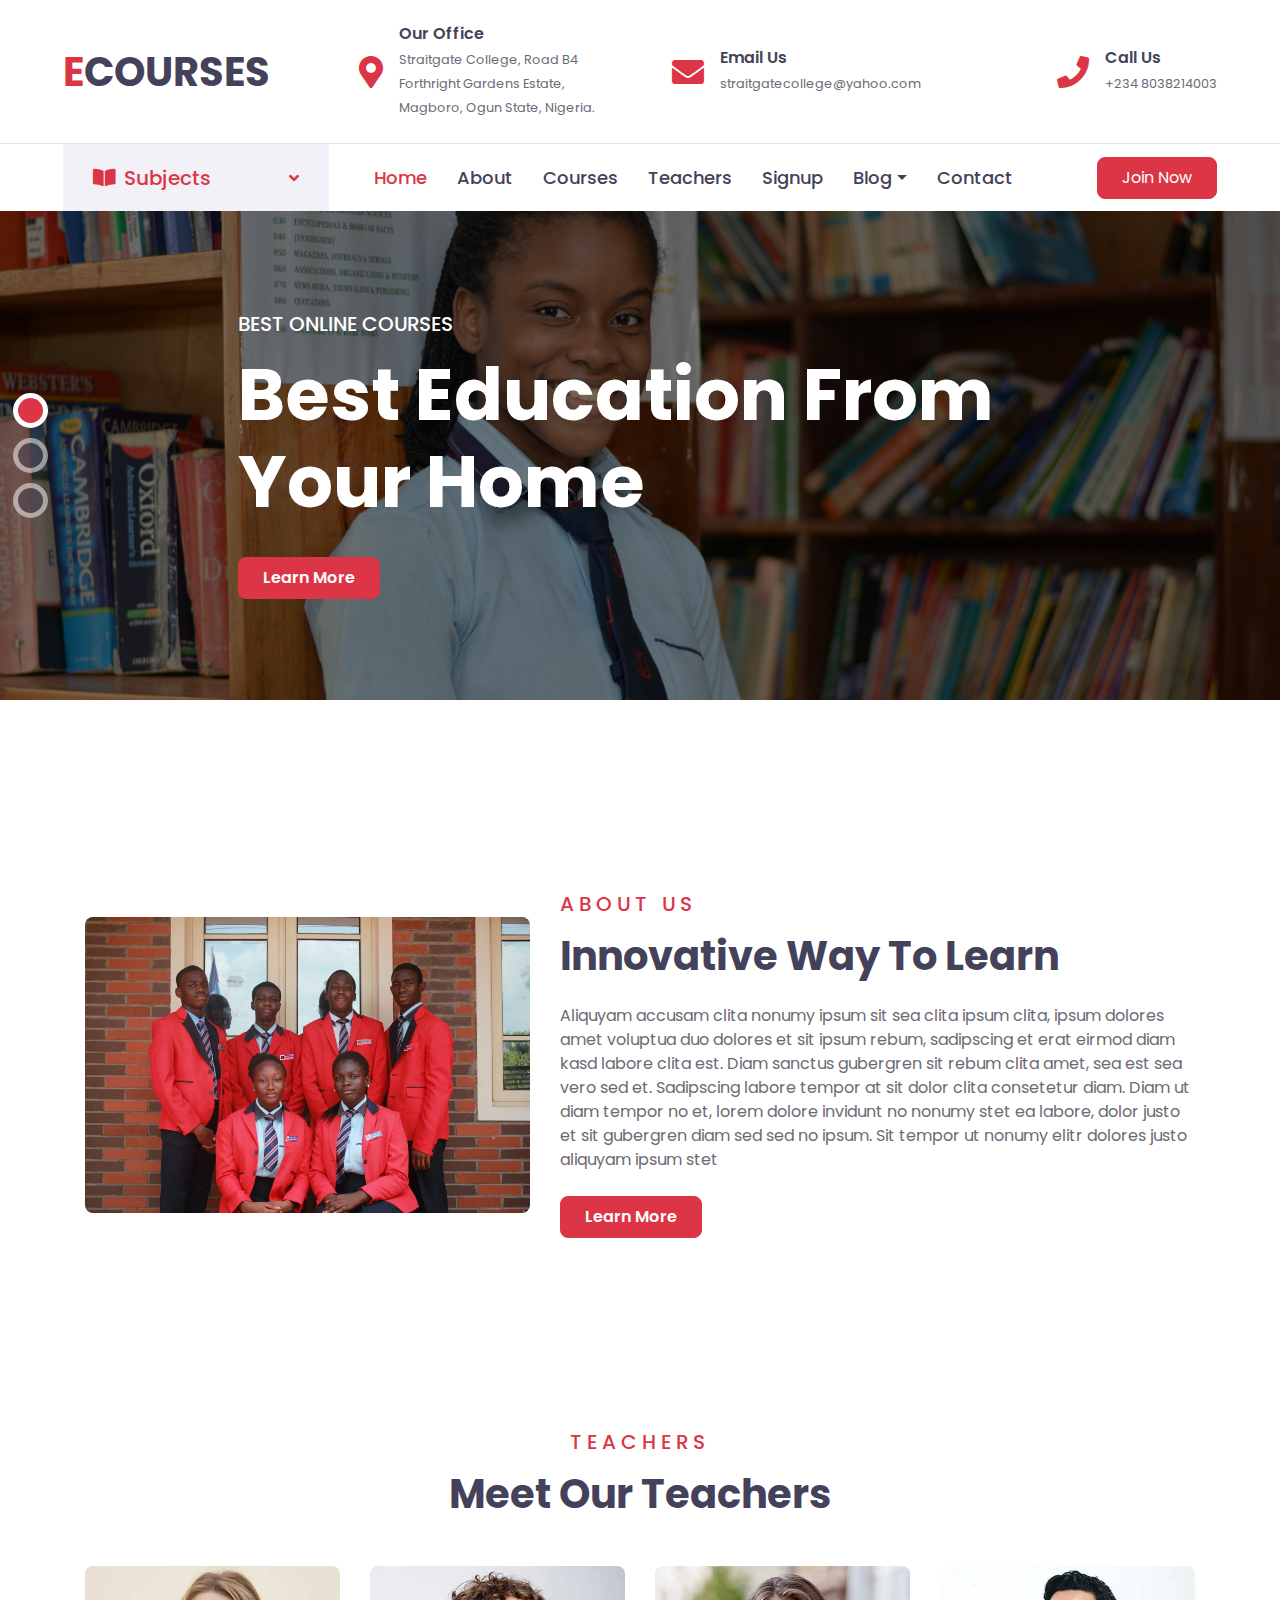
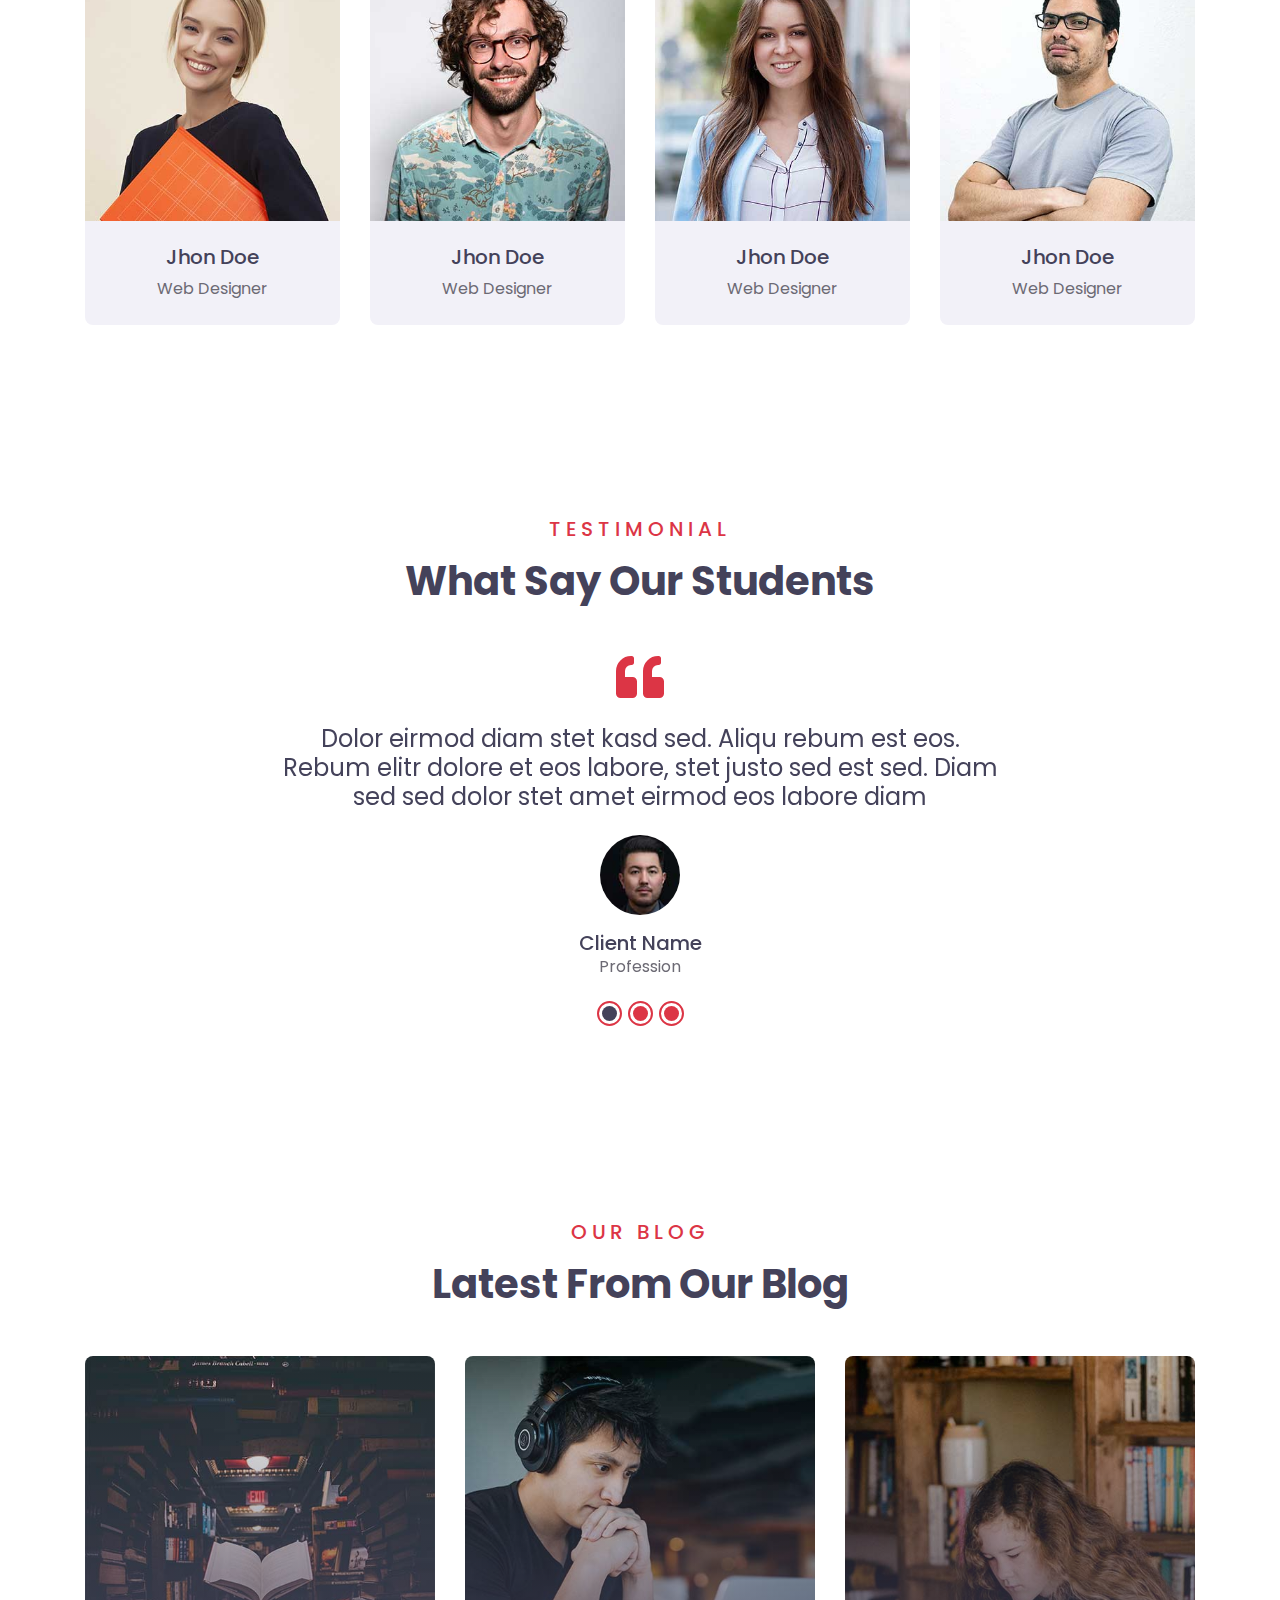
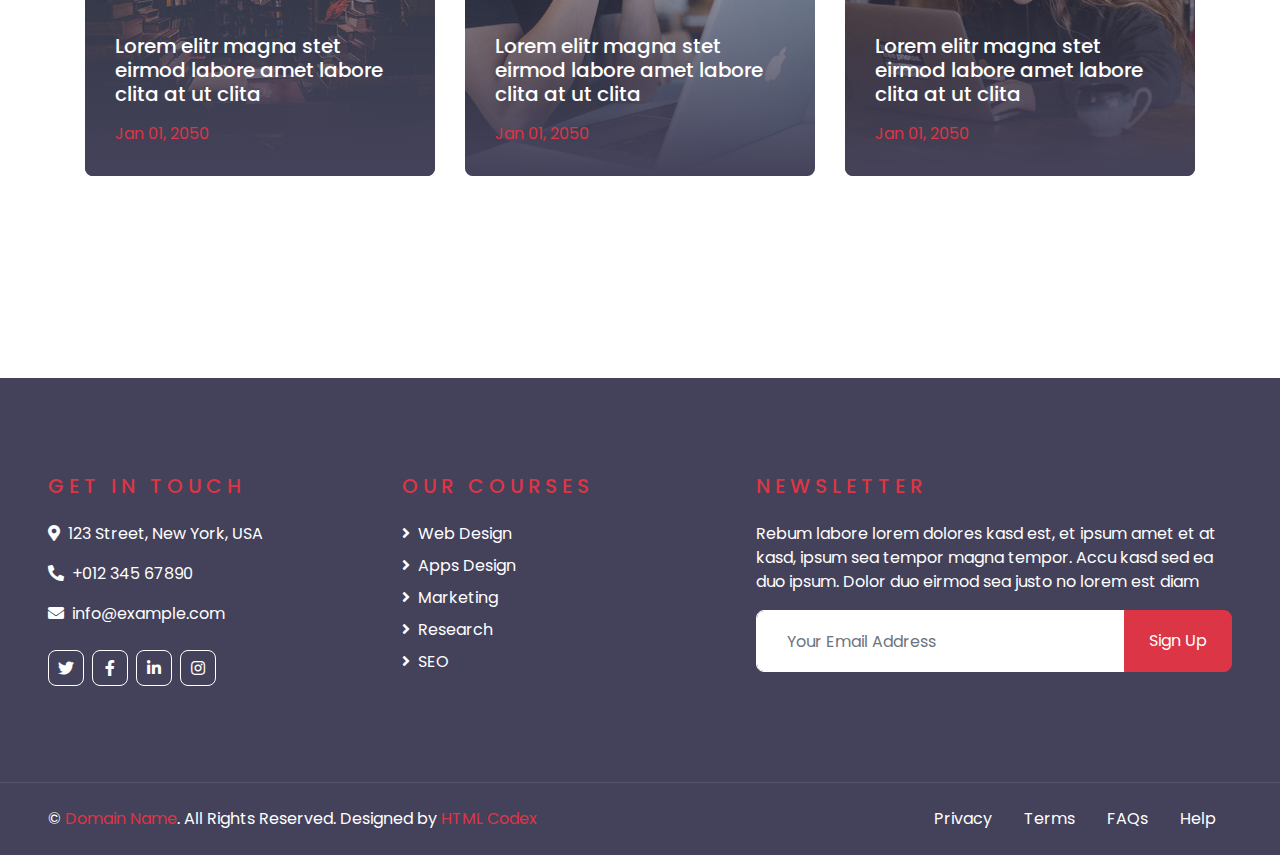
==== commit 22261003: "removed unecessary part 1" ====
--- a/index.html
+++ b/index.html
@@ -200,91 +200,6 @@
     </div>
     <!-- About End -->
 
-
-    <!-- Category Start -->
-    <div class="container-fluid py-5">
-        <div class="container pt-5 pb-3">
-            <div class="text-center mb-5">
-                <h5 class="text-primary text-uppercase mb-3" style="letter-spacing: 5px;">Subjects</h5>
-                <h1>Explore Top Subjects</h1>
-            </div>
-            <div class="row">
-                <div class="col-lg-3 col-md-6 mb-4">
-                    <div class="cat-item position-relative overflow-hidden rounded mb-2">
-                        <img class="img-fluid" src="img/carousel/20210622_1624324952.jpg" alt="">
-                        <a class="cat-overlay text-white text-decoration-none" href="">
-                            <h4 class="text-white font-weight-medium">Web Design</h4>
-                            <span>100 Courses</span>
-                        </a>
-                    </div>
-                </div>
-                <div class="col-lg-3 col-md-6 mb-4">
-                    <div class="cat-item position-relative overflow-hidden rounded mb-2">
-                        <img class="img-fluid" src="img/cat-2.jpg" alt="">
-                        <a class="cat-overlay text-white text-decoration-none" href="">
-                            <h4 class="text-white font-weight-medium">Development</h4>
-                            <span>100 Courses</span>
-                        </a>
-                    </div>
-                </div>
-                <div class="col-lg-3 col-md-6 mb-4">
-                    <div class="cat-item position-relative overflow-hidden rounded mb-2">
-                        <img class="img-fluid" src="img/cat-3.jpg" alt="">
-                        <a class="cat-overlay text-white text-decoration-none" href="">
-                            <h4 class="text-white font-weight-medium">Game Design</h4>
-                            <span>100 Courses</span>
-                        </a>
-                    </div>
-                </div>
-                <div class="col-lg-3 col-md-6 mb-4">
-                    <div class="cat-item position-relative overflow-hidden rounded mb-2">
-                        <img class="img-fluid" src="img/cat-4.jpg" alt="">
-                        <a class="cat-overlay text-white text-decoration-none" href="">
-                            <h4 class="text-white font-weight-medium">Apps Design</h4>
-                            <span>100 Courses</span>
-                        </a>
-                    </div>
-                </div>
-                <div class="col-lg-3 col-md-6 mb-4">
-                    <div class="cat-item position-relative overflow-hidden rounded mb-2">
-                        <img class="img-fluid" src="img/cat-5.jpg" alt="">
-                        <a class="cat-overlay text-white text-decoration-none" href="">
-                            <h4 class="text-white font-weight-medium">Marketing</h4>
-                            <span>100 Courses</span>
-                        </a>
-                    </div>
-                </div>
-                <div class="col-lg-3 col-md-6 mb-4">
-                    <div class="cat-item position-relative overflow-hidden rounded mb-2">
-                        <img class="img-fluid" src="img/cat-6.jpg" alt="">
-                        <a class="cat-overlay text-white text-decoration-none" href="">
-                            <h4 class="text-white font-weight-medium">Research</h4>
-                            <span>100 Courses</span>
-                        </a>
-                    </div>
-                </div>
-                <div class="col-lg-3 col-md-6 mb-4">
-                    <div class="cat-item position-relative overflow-hidden rounded mb-2">
-                        <img class="img-fluid" src="img/cat-7.jpg" alt="">
-                        <a class="cat-overlay text-white text-decoration-none" href="">
-                            <h4 class="text-white font-weight-medium">Content Writing</h4>
-                            <span>100 Courses</span>
-                        </a>
-                    </div>
-                </div>
-                <div class="col-lg-3 col-md-6 mb-4">
-                    <div class="cat-item position-relative overflow-hidden rounded mb-2">
-                        <img class="img-fluid" src="img/cat-8.jpg" alt="">
-                        <a class="cat-overlay text-white text-decoration-none" href="">
-                            <h4 class="text-white font-weight-medium">SEO</h4>
-                            <span>100 Courses</span>
-                        </a>
-                    </div>
-                </div>
-            </div>
-        </div>
-    </div> 
-
     <!-- Team Start -->
     <div class="container-fluid py-5">
         <div class="container pt-5 pb-3">
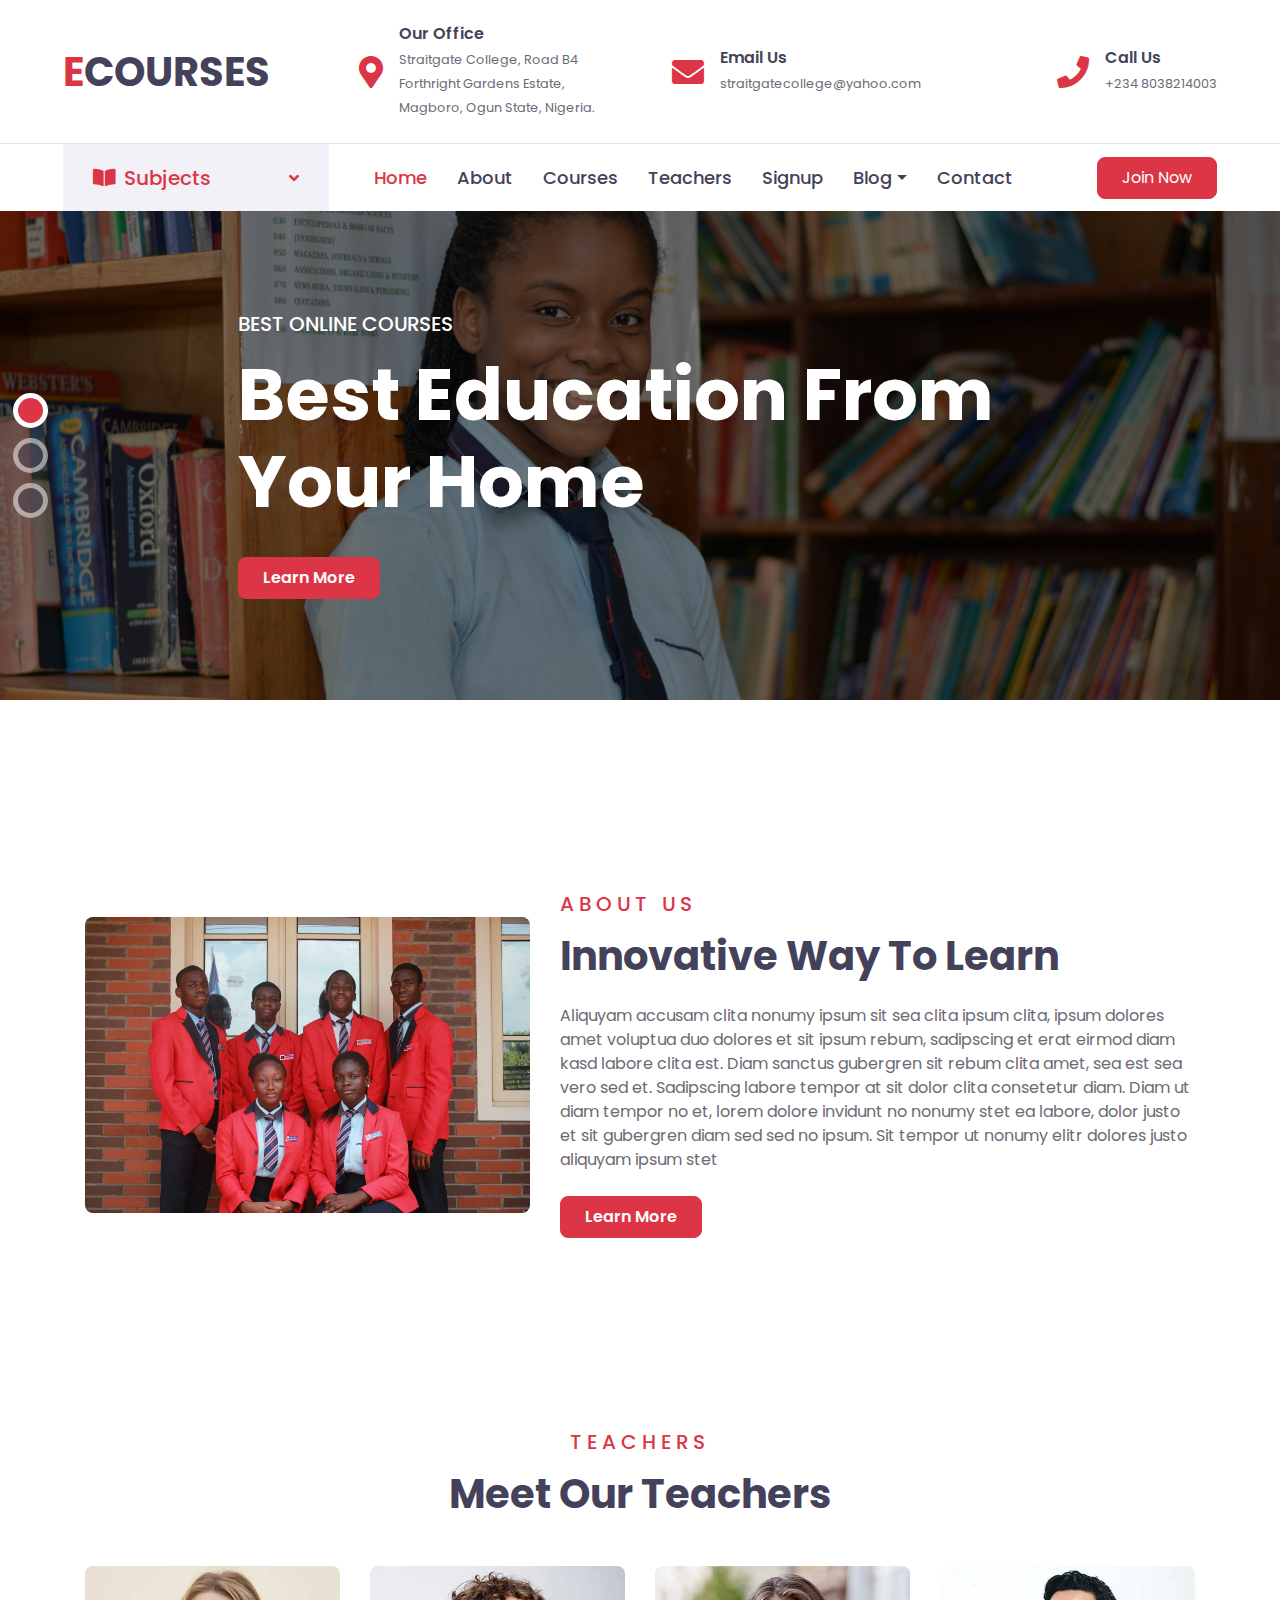
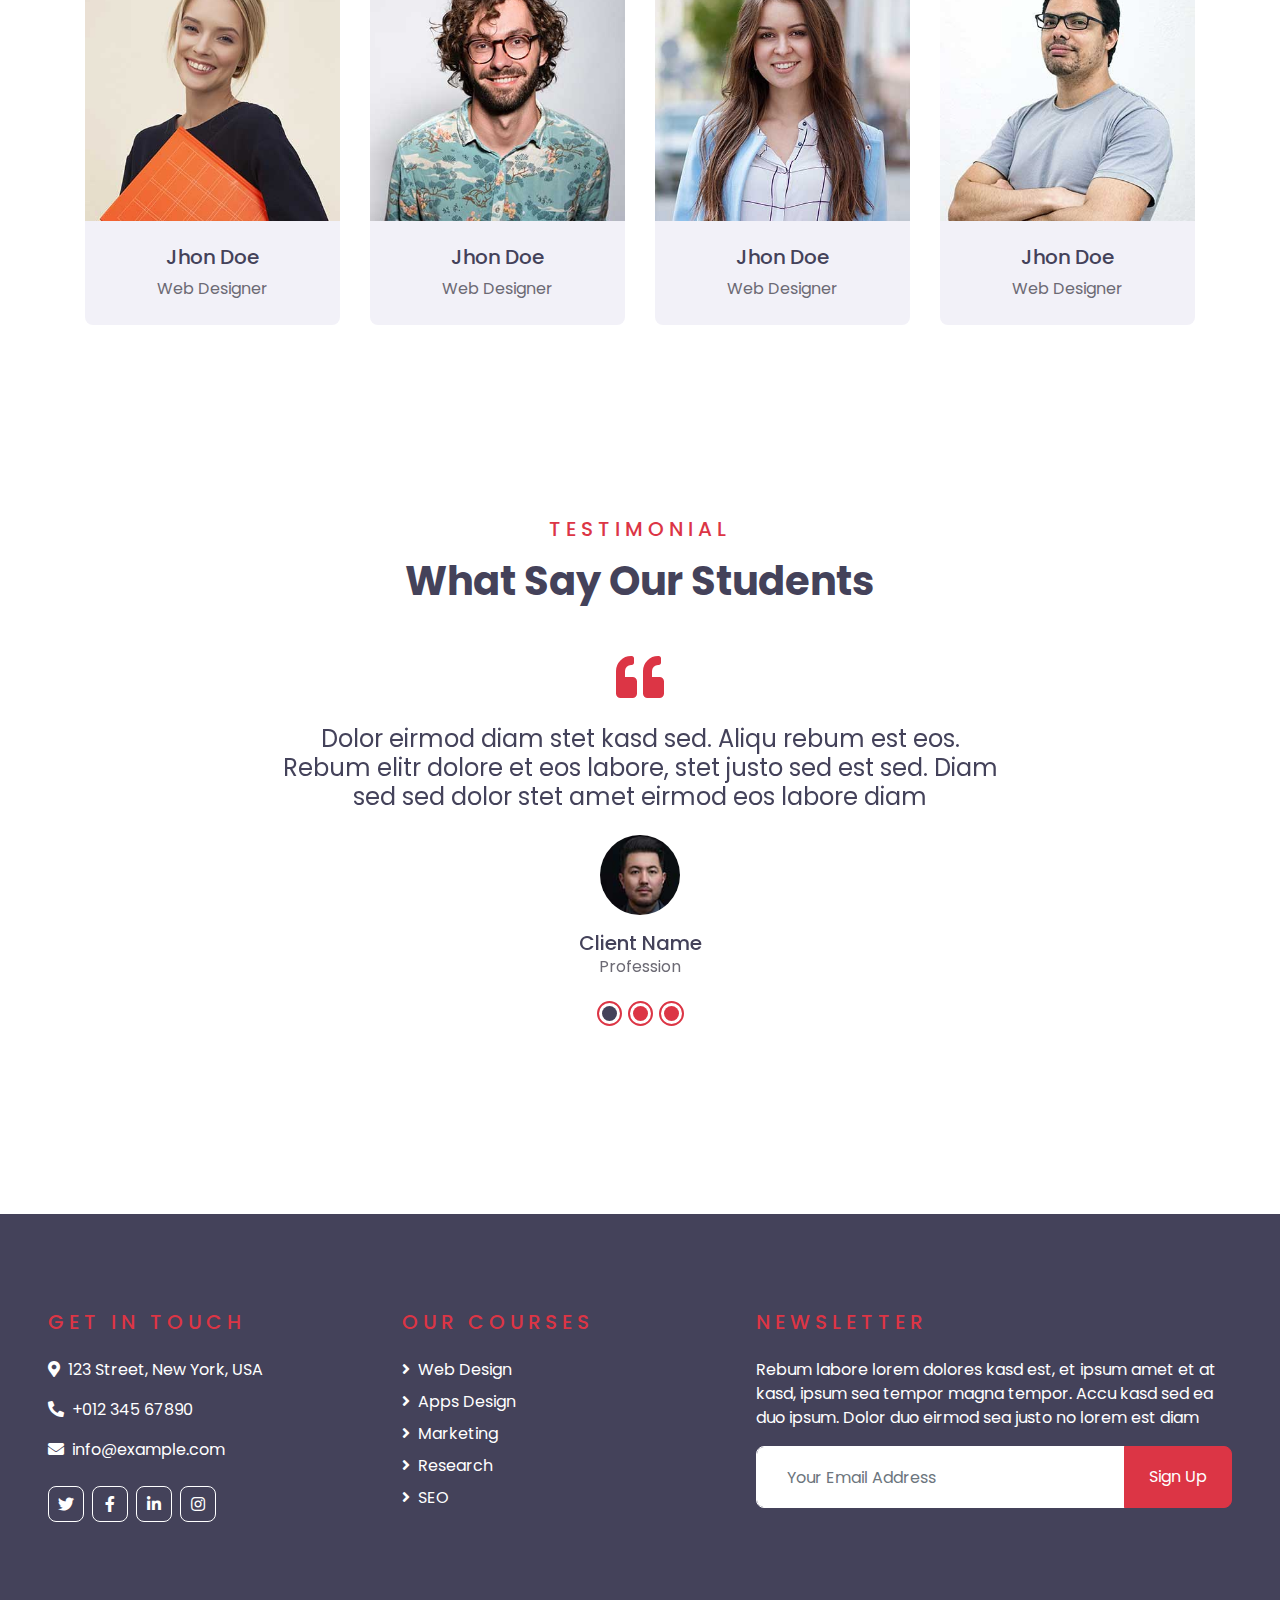
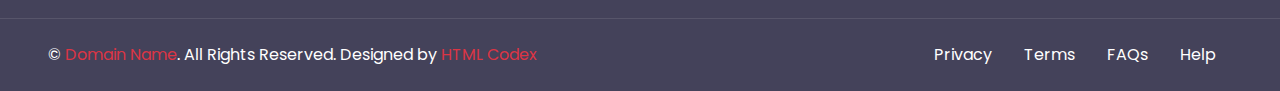
==== commit c065b19d: "all unecessary parts final" ====
--- a/index.html
+++ b/index.html
@@ -334,51 +334,6 @@
     </div>
     <!-- Testimonial End -->
 
-
-    <!-- Blog Start -->
-    <div class="container-fluid py-5">
-        <div class="container pt-5 pb-3">
-            <div class="text-center mb-5">
-                <h5 class="text-primary text-uppercase mb-3" style="letter-spacing: 5px;">Our Blog</h5>
-                <h1>Latest From Our Blog</h1>
-            </div>
-            <div class="row pb-3">
-                <div class="col-lg-4 mb-4">
-                    <div class="blog-item position-relative overflow-hidden rounded mb-2">
-                        <img class="img-fluid" src="img/blog-1.jpg" alt="">
-                        <a class="blog-overlay text-decoration-none" href="">
-                            <h5 class="text-white mb-3">Lorem elitr magna stet eirmod labore amet labore clita at ut
-                                clita</h5>
-                            <p class="text-primary m-0">Jan 01, 2050</p>
-                        </a>
-                    </div>
-                </div>
-                <div class="col-lg-4 mb-4">
-                    <div class="blog-item position-relative overflow-hidden rounded mb-2">
-                        <img class="img-fluid" src="img/blog-2.jpg" alt="">
-                        <a class="blog-overlay text-decoration-none" href="">
-                            <h5 class="text-white mb-3">Lorem elitr magna stet eirmod labore amet labore clita at ut
-                                clita</h5>
-                            <p class="text-primary m-0">Jan 01, 2050</p>
-                        </a>
-                    </div>
-                </div>
-                <div class="col-lg-4 mb-4">
-                    <div class="blog-item position-relative overflow-hidden rounded mb-2">
-                        <img class="img-fluid" src="img/blog-3.jpg" alt="">
-                        <a class="blog-overlay text-decoration-none" href="">
-                            <h5 class="text-white mb-3">Lorem elitr magna stet eirmod labore amet labore clita at ut
-                                clita</h5>
-                            <p class="text-primary m-0">Jan 01, 2050</p>
-                        </a>
-                    </div>
-                </div>
-            </div>
-        </div>
-    </div>
-    <!-- Blog End -->
-
-
     <!-- Footer Start -->
     <div class="container-fluid bg-dark text-white py-5 px-sm-3 px-lg-5" style="margin-top: 90px;">
         <div class="row pt-5">
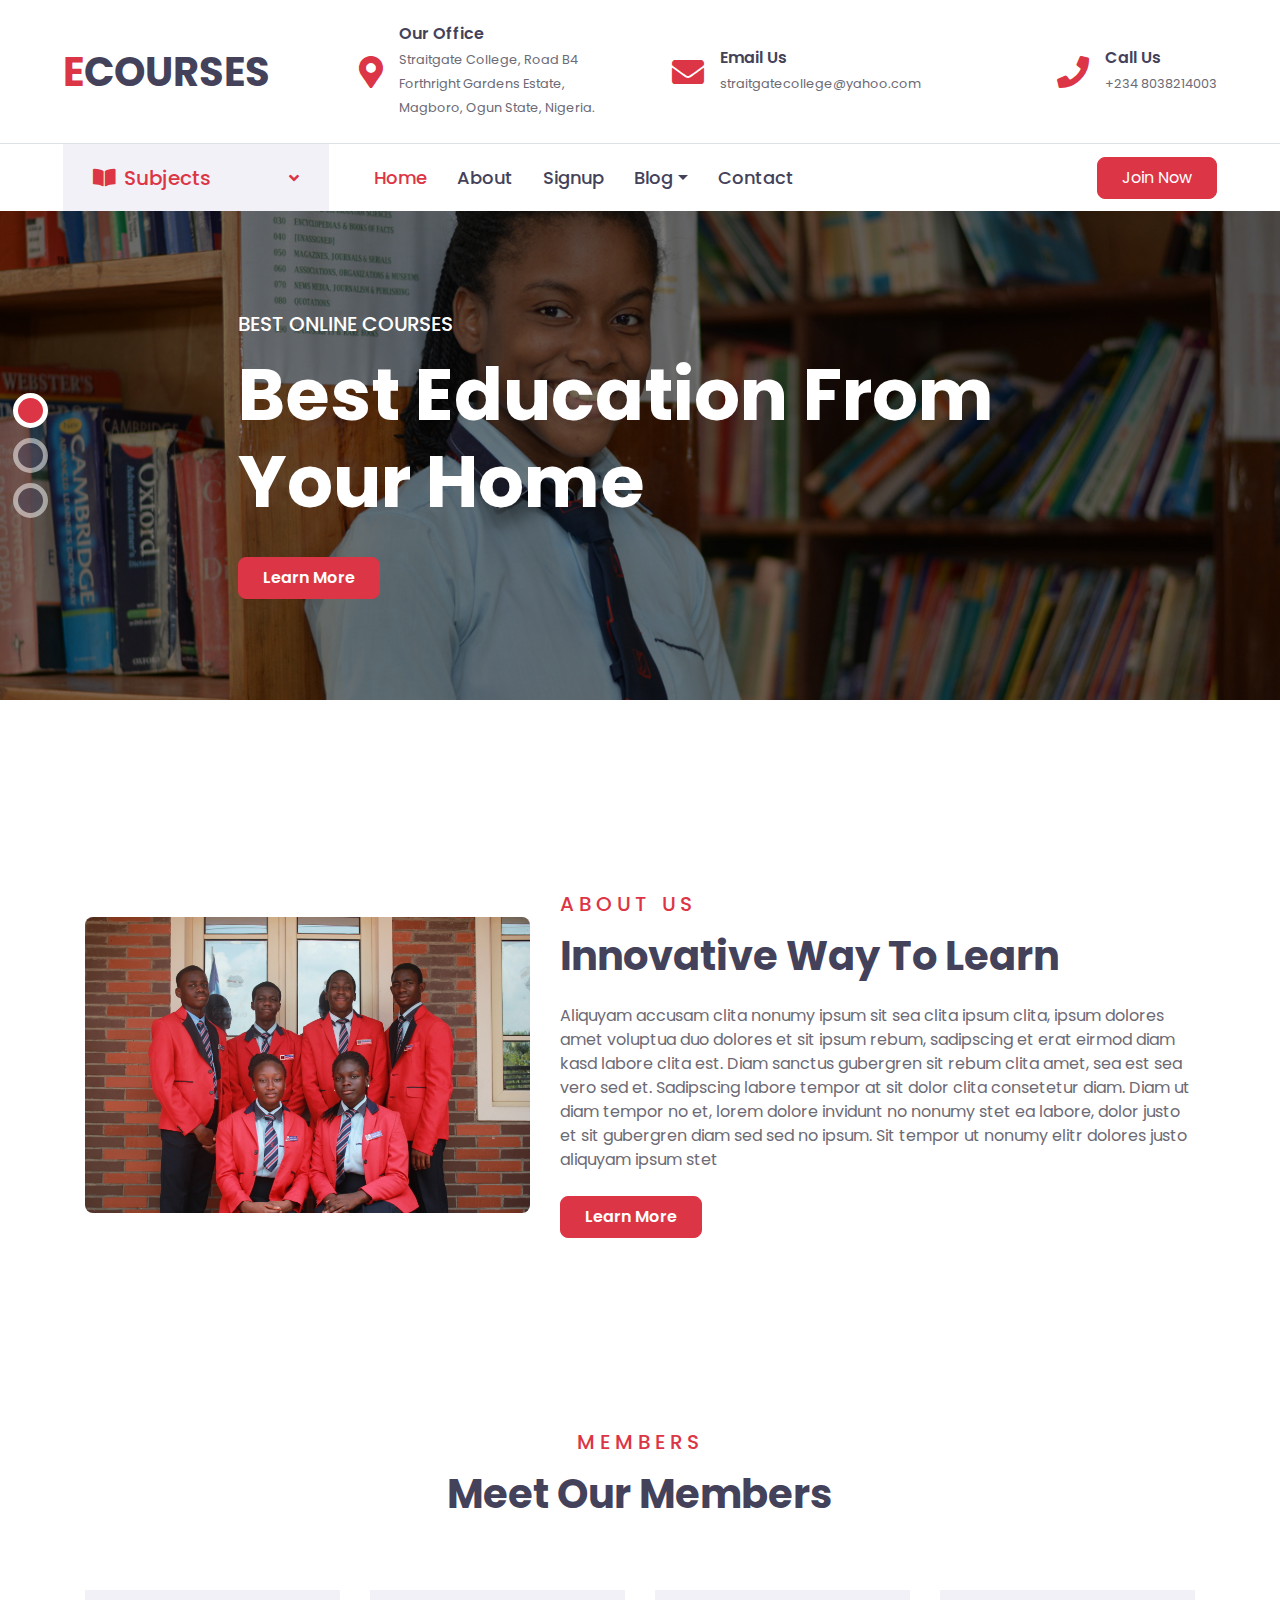
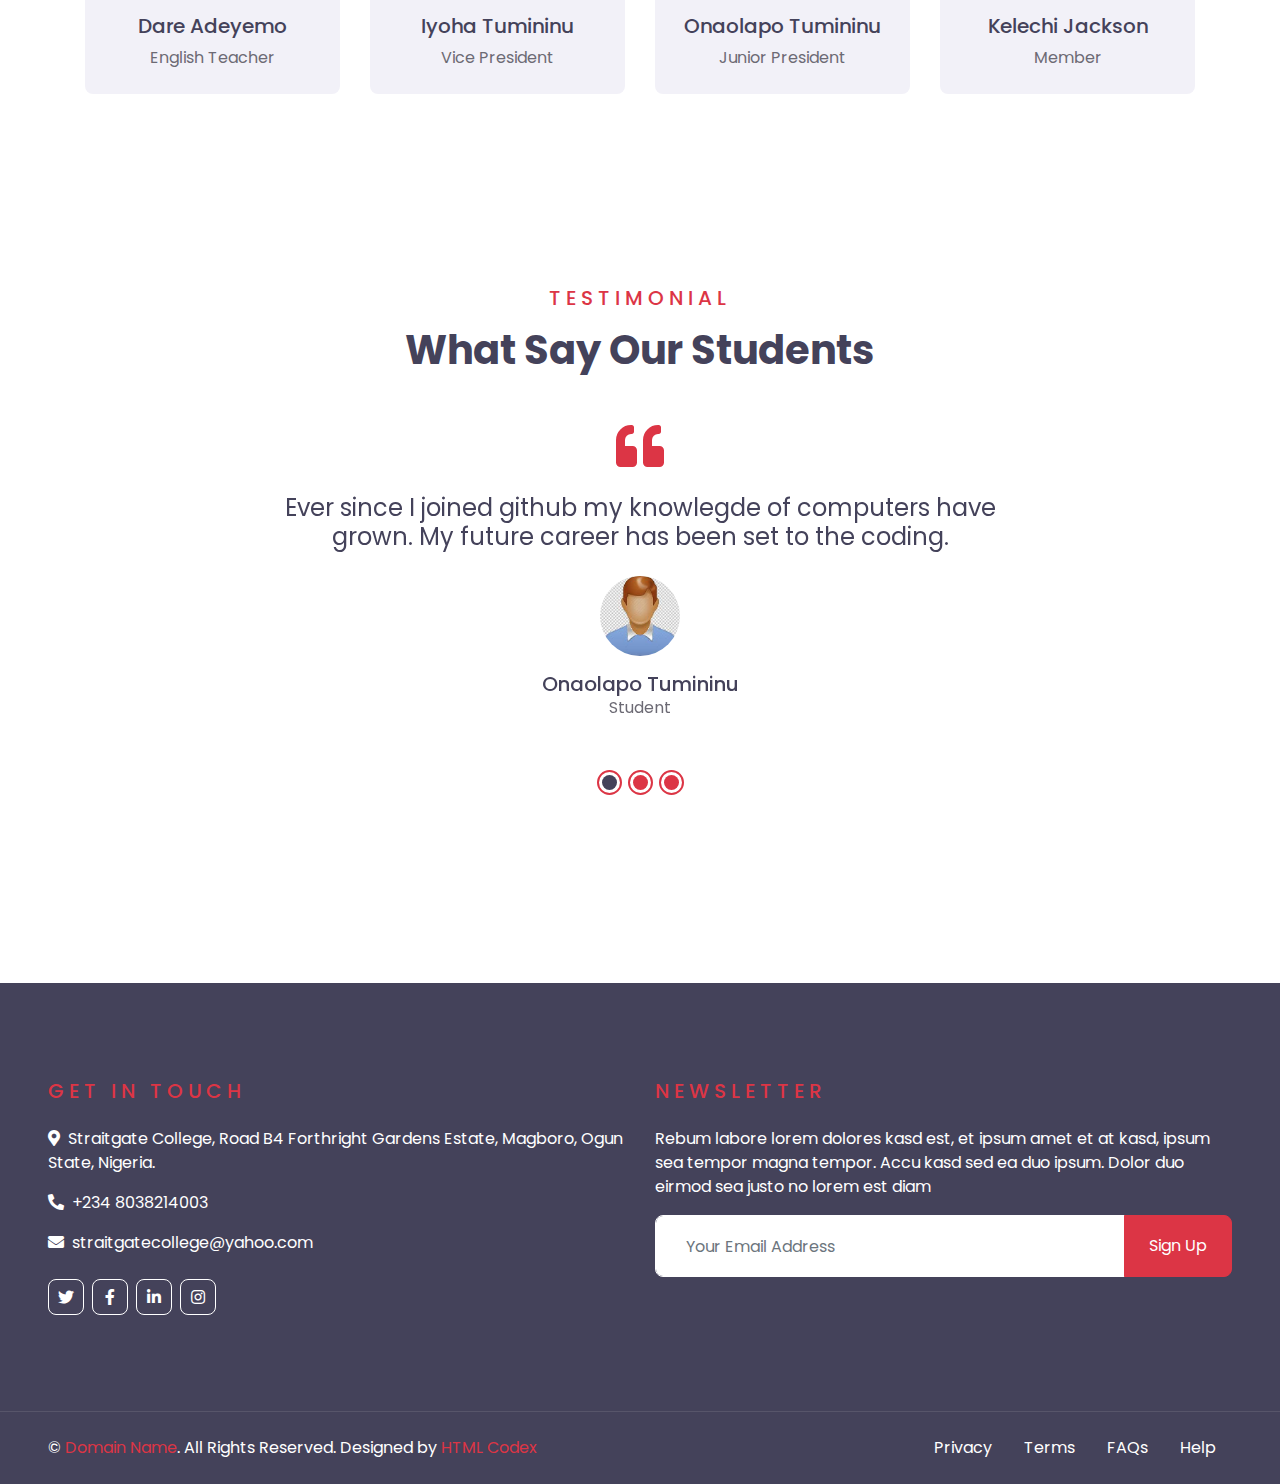
==== commit 48660cbb: "signup change" ====
--- a/index.html
+++ b/index.html
@@ -106,8 +106,6 @@
                         <div class="navbar-nav py-0">
                             <a href="index.html" class="nav-item nav-link active">Home</a>
                             <a href="about.html" class="nav-item nav-link">About</a>
-                            <a href="course.html" class="nav-item nav-link">Courses</a>
-                            <a href="teacher.html" class="nav-item nav-link">Teachers</a>
                             <a href="signup.html" class="nav-item nav-link">Signup</a>
                             <div class="nav-item dropdown">
                                 <a href="#" class="nav-link dropdown-toggle" data-toggle="dropdown">Blog</a>
@@ -204,14 +202,14 @@
     <div class="container-fluid py-5">
         <div class="container pt-5 pb-3">
             <div class="text-center mb-5">
-                <h5 class="text-primary text-uppercase mb-3" style="letter-spacing: 5px;">Teachers</h5>
-                <h1>Meet Our Teachers</h1>
+                <h5 class="text-primary text-uppercase mb-3" style="letter-spacing: 5px;">Members</h5>
+                <h1>Meet Our Members</h1>
             </div>
             <div class="row">
                 <div class="col-md-6 col-lg-3 text-center team mb-4">
                     <div class="team-item rounded overflow-hidden mb-2">
                         <div class="team-img position-relative">
-                            <img class="img-fluid" src="img/team-1.jpg" alt="">
+                            <img class="img-fluid" src="img/staff img/1517405842222.jfif" alt="">
                             <div class="team-social">
                                 <a class="btn btn-outline-light btn-square mx-1" href="#"><i
                                         class="fab fa-twitter"></i></a>
@@ -222,15 +220,15 @@
                             </div>
                         </div>
                         <div class="bg-secondary p-4">
-                            <h5>Jhon Doe</h5>
-                            <p class="m-0">Web Designer</p>
+                            <h5>Dare Adeyemo</h5>
+                            <p class="m-0">English Teacher</p>
                         </div>
                     </div>
                 </div>
                 <div class="col-md-6 col-lg-3 text-center team mb-4">
                     <div class="team-item rounded overflow-hidden mb-2">
                         <div class="team-img position-relative">
-                            <img class="img-fluid" src="img/team-2.jpg" alt="">
+                            <img class="img-fluid" src="https://www.pngitem.com/pimgs/m/294-2947257_interface-icons-user-avatar-profile-user-avatar-png.png" alt="">
                             <div class="team-social">
                                 <a class="btn btn-outline-light btn-square mx-1" href="#"><i
                                         class="fab fa-twitter"></i></a>
@@ -241,15 +239,15 @@
                             </div>
                         </div>
                         <div class="bg-secondary p-4">
-                            <h5>Jhon Doe</h5>
-                            <p class="m-0">Web Designer</p>
+                            <h5>Iyoha Tumininu</h5>
+                            <p class="m-0">Vice President</p>
                         </div>
                     </div>
                 </div>
                 <div class="col-md-6 col-lg-3 text-center team mb-4">
                     <div class="team-item rounded overflow-hidden mb-2">
                         <div class="team-img position-relative">
-                            <img class="img-fluid" src="img/team-3.jpg" alt="">
+                            <img class="img-fluid" src="https://www.pngitem.com/pimgs/m/294-2947257_interface-icons-user-avatar-profile-user-avatar-png.png" alt="">
                             <div class="team-social">
                                 <a class="btn btn-outline-light btn-square mx-1" href="#"><i
                                         class="fab fa-twitter"></i></a>
@@ -260,15 +258,15 @@
                             </div>
                         </div>
                         <div class="bg-secondary p-4">
-                            <h5>Jhon Doe</h5>
-                            <p class="m-0">Web Designer</p>
+                            <h5>Onaolapo Tumininu</h5>
+                            <p class="m-0">Junior President</p>
                         </div>
                     </div>
                 </div>
                 <div class="col-md-6 col-lg-3 text-center team mb-4">
                     <div class="team-item rounded overflow-hidden mb-2">
                         <div class="team-img position-relative">
-                            <img class="img-fluid" src="img/team-4.jpg" alt="">
+                            <img class="img-fluid" src="https://www.pngitem.com/pimgs/m/294-2947257_interface-icons-user-avatar-profile-user-avatar-png.png" alt="">
                             <div class="team-social">
                                 <a class="btn btn-outline-light btn-square mx-1" href="#"><i
                                         class="fab fa-twitter"></i></a>
@@ -279,8 +277,8 @@
                             </div>
                         </div>
                         <div class="bg-secondary p-4">
-                            <h5>Jhon Doe</h5>
-                            <p class="m-0">Web Designer</p>
+                            <h5>Kelechi Jackson</h5>
+                            <p class="m-0">Member</p>
                         </div>
                     </div>
                 </div>
@@ -302,28 +300,27 @@
                     <div class="owl-carousel testimonial-carousel">
                         <div class="text-center">
                             <i class="fa fa-3x fa-quote-left text-primary mb-4"></i>
-                            <h4 class="font-weight-normal mb-4">Dolor eirmod diam stet kasd sed. Aliqu rebum est eos.
-                                Rebum elitr dolore et eos labore, stet justo sed est sed. Diam sed sed dolor stet amet
-                                eirmod eos labore diam</h4>
-                            <img class="img-fluid mx-auto mb-3" src="img/testimonial-1.jpg" alt="">
+                            <h4 class="font-weight-normal mb-4">Ever since I joined github my knowlegde of computers have grown.
+                                My future career has been set to the coding.
+                            </h4>
+                            <img class="img-fluid mx-auto mb-3" src="img/Staff img/download (1).jfif" alt="">
+                            <h5 class="m-0">Onaolapo Tumininu</h5>
+                            <span>Student</span>
+                        </div>
+                        <div class="text-center">
+                            <i class="fa fa-3x fa-quote-left text-primary mb-4"></i>
+                            <h4 class="font-weight-normal mb-4">My leisure time has been greatly used with coding. 
+                                It has greatly improved my thinking ability and knowlegde</h4>
+                            <img class="img-fluid mx-auto mb-3" src="img/Staff img/download.jfif" alt="">
                             <h5 class="m-0">Client Name</h5>
                             <span>Profession</span>
                         </div>
                         <div class="text-center">
                             <i class="fa fa-3x fa-quote-left text-primary mb-4"></i>
-                            <h4 class="font-weight-normal mb-4">Dolor eirmod diam stet kasd sed. Aliqu rebum est eos.
-                                Rebum elitr dolore et eos labore, stet justo sed est sed. Diam sed sed dolor stet amet
-                                eirmod eos labore diam</h4>
-                            <img class="img-fluid mx-auto mb-3" src="img/testimonial-2.jpg" alt="">
-                            <h5 class="m-0">Client Name</h5>
-                            <span>Profession</span>
-                        </div>
-                        <div class="text-center">
-                            <i class="fa fa-3x fa-quote-left text-primary mb-4"></i>
-                            <h4 class="font-weight-normal mb-4">Dolor eirmod diam stet kasd sed. Aliqu rebum est eos.
-                                Rebum elitr dolore et eos labore, stet justo sed est sed. Diam sed sed dolor stet amet
-                                eirmod eos labore diam</h4>
-                            <img class="img-fluid mx-auto mb-3" src="img/testimonial-3.jpg" alt="">
+                            <h4 class="font-weight-normal mb-4">I joined github in grade 8. Ever since my dream job is to be an animator.
+                                Github provides a lot of parts and oppurtunity to learn and grow in computer knowlegde.
+                            </h4>
+                            <img class="img-fluid mx-auto mb-3" src="img/Staff img/png-transparent-avatar-user-computer-icons-software-developer-avatar-child-face-heroes.png" alt="">
                             <h5 class="m-0">Client Name</h5>
                             <span>Profession</span>
                         </div>
@@ -337,35 +334,21 @@
     <!-- Footer Start -->
     <div class="container-fluid bg-dark text-white py-5 px-sm-3 px-lg-5" style="margin-top: 90px;">
         <div class="row pt-5">
-            <div class="col-lg-7 col-md-12">
-                <div class="row">
-                    <div class="col-md-6 mb-5">
-                        <h5 class="text-primary text-uppercase mb-4" style="letter-spacing: 5px;">Get In Touch</h5>
-                        <p><i class="fa fa-map-marker-alt mr-2"></i>123 Street, New York, USA</p>
-                        <p><i class="fa fa-phone-alt mr-2"></i>+012 345 67890</p>
-                        <p><i class="fa fa-envelope mr-2"></i>info@example.com</p>
-                        <div class="d-flex justify-content-start mt-4">
-                            <a class="btn btn-outline-light btn-square mr-2" href="#"><i class="fab fa-twitter"></i></a>
-                            <a class="btn btn-outline-light btn-square mr-2" href="#"><i
-                                    class="fab fa-facebook-f"></i></a>
-                            <a class="btn btn-outline-light btn-square mr-2" href="#"><i
-                                    class="fab fa-linkedin-in"></i></a>
-                            <a class="btn btn-outline-light btn-square" href="#"><i class="fab fa-instagram"></i></a>
-                        </div>
-                    </div>
-                    <div class="col-md-6 mb-5">
-                        <h5 class="text-primary text-uppercase mb-4" style="letter-spacing: 5px;">Our Courses</h5>
-                        <div class="d-flex flex-column justify-content-start">
-                            <a class="text-white mb-2" href="#"><i class="fa fa-angle-right mr-2"></i>Web Design</a>
-                            <a class="text-white mb-2" href="#"><i class="fa fa-angle-right mr-2"></i>Apps Design</a>
-                            <a class="text-white mb-2" href="#"><i class="fa fa-angle-right mr-2"></i>Marketing</a>
-                            <a class="text-white mb-2" href="#"><i class="fa fa-angle-right mr-2"></i>Research</a>
-                            <a class="text-white" href="#"><i class="fa fa-angle-right mr-2"></i>SEO</a>
-                        </div>
-                    </div>
-                </div>
-            </div>
-            <div class="col-lg-5 col-md-12 mb-5">
+            <div class="col-md-6 mb-5">
+                <h5 class="text-primary text-uppercase mb-4" style="letter-spacing: 5px;">Get In Touch</h5>
+                <p><i class="fa fa-map-marker-alt mr-2"></i>Straitgate College, Road B4 Forthright Gardens Estate, Magboro, Ogun State, Nigeria.</p>
+                <p><i class="fa fa-phone-alt mr-2"></i>+234 8038214003</p>
+                <p><i class="fa fa-envelope mr-2"></i>straitgatecollege@yahoo.com</p>
+                <div class="d-flex justify-content-start mt-4">
+                    <a class="btn btn-outline-light btn-square mr-2" href="#"><i class="fab fa-twitter"></i></a>
+                    <a class="btn btn-outline-light btn-square mr-2" href="#"><i
+                            class="fab fa-facebook-f"></i></a>
+                    <a class="btn btn-outline-light btn-square mr-2" href="#"><i
+                            class="fab fa-linkedin-in"></i></a>
+                    <a class="btn btn-outline-light btn-square" href="#"><i class="fab fa-instagram"></i></a>
+                </div>
+            </div>
+            <div class="col-lg-6 col-md-12 mb-5">
                 <h5 class="text-primary text-uppercase mb-4" style="letter-spacing: 5px;">Newsletter</h5>
                 <p>Rebum labore lorem dolores kasd est, et ipsum amet et at kasd, ipsum sea tempor magna tempor. Accu
                     kasd sed ea duo ipsum. Dolor duo eirmod sea justo no lorem est diam</p>
--- a/css/style.css
+++ b/css/style.css
@@ -67,6 +67,9 @@
 [tabindex="-1"]:focus:not(:focus-visible) {
   outline: 0 !important;
 }
+.name-error{
+  color: white
+}
 
 .align-items-center signup{
   justify-items: center;
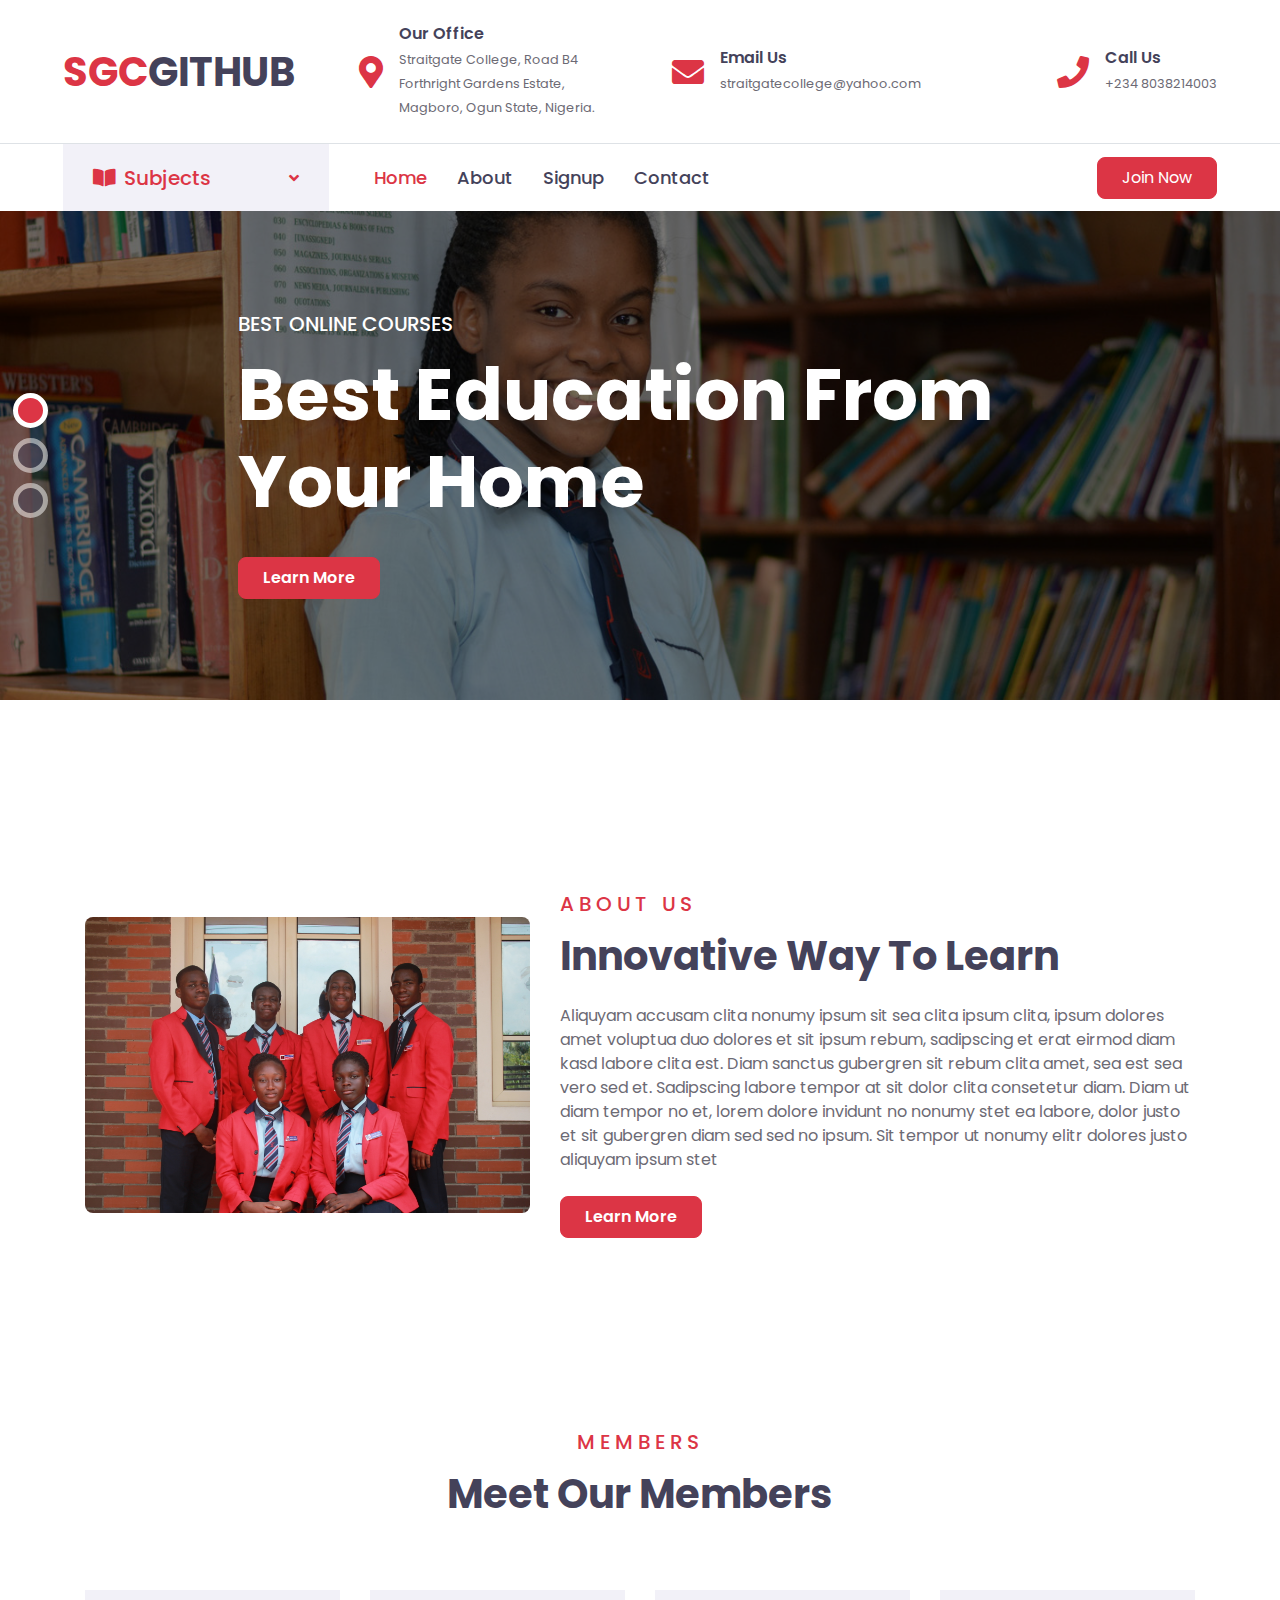
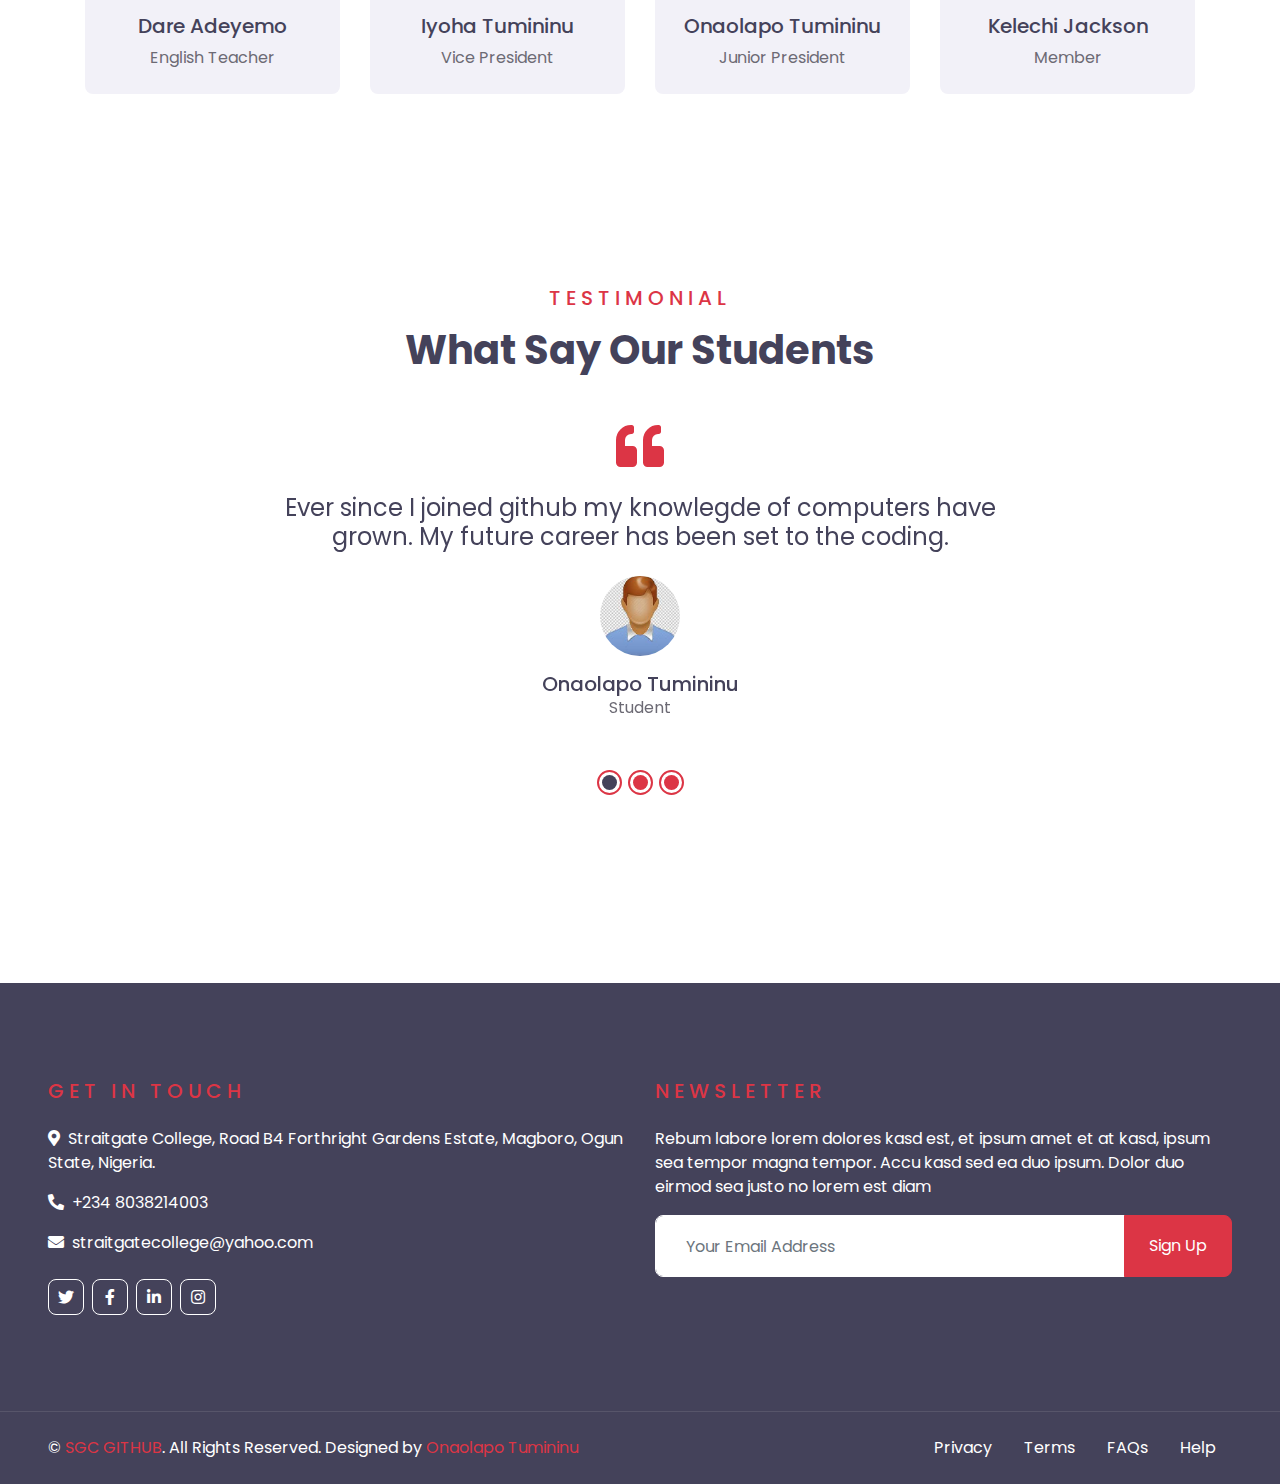
==== commit 19b5ff4d: "few touches" ====
--- a/index.html
+++ b/index.html
@@ -3,7 +3,7 @@
 
 <head>
     <meta charset="utf-8">
-    <title>ECOURSES - Online Courses HTML Template</title>
+    <title>SGC Github</title>
     <meta content="width=device-width, initial-scale=1.0" name="viewport">
     <meta content="Free HTML Templates" name="keywords">
     <meta content="Free HTML Templates" name="description">
@@ -31,7 +31,7 @@
         <div class="row align-items-center py-4 px-xl-5">
             <div class="col-lg-3">
                 <a href="" class="text-decoration-none">
-                    <h1 class="m-0"><span class="text-primary">E</span>COURSES</h1>
+                    <h1 class="m-0"><span class="text-primary">SGC</span>GITHUB</h1>
                 </a>
             </div>
             <div class="col-lg-3 text-right">
@@ -89,8 +89,6 @@
                         </div>
                         <a href="" class="nav-item nav-link">Apps Design</a>
                         <a href="" class="nav-item nav-link">Marketing</a>
-                        <a href="" class="nav-item nav-link">Research</a>
-                        <a href="" class="nav-item nav-link">SEO</a>
                     </div>
                 </nav>
             </div>
@@ -107,13 +105,6 @@
                             <a href="index.html" class="nav-item nav-link active">Home</a>
                             <a href="about.html" class="nav-item nav-link">About</a>
                             <a href="signup.html" class="nav-item nav-link">Signup</a>
-                            <div class="nav-item dropdown">
-                                <a href="#" class="nav-link dropdown-toggle" data-toggle="dropdown">Blog</a>
-                                <div class="dropdown-menu rounded-0 m-0">
-                                    <a href="blog.html" class="dropdown-item">Blog List</a>
-                                    <a href="single.html" class="dropdown-item">Blog Detail</a>
-                                </div>
-                            </div>
                             <a href="contact.html" class="nav-item nav-link">Contact</a>
                         </div>
                         <a class="btn btn-primary py-2 px-4 ml-auto d-none d-lg-block" href="">Join Now</a>
@@ -368,8 +359,8 @@
         style="border-color: rgba(256, 256, 256, .1) !important;">
         <div class="row">
             <div class="col-lg-6 text-center text-md-left mb-3 mb-md-0">
-                <p class="m-0 text-white">&copy; <a href="#">Domain Name</a>. All Rights Reserved. Designed by <a
-                        href="https://htmlcodex.com">HTML Codex</a>
+                <p class="m-0 text-white">&copy; <a href="#">SGC GITHUB</a>. All Rights Reserved. Designed by <a
+                        href="https://htmlcodex.com">Onaolapo Tumininu</a>
                 </p>
             </div>
             <div class="col-lg-6 text-center text-md-right">
--- a/css/style.css
+++ b/css/style.css
@@ -67,9 +67,6 @@
 [tabindex="-1"]:focus:not(:focus-visible) {
   outline: 0 !important;
 }
-.name-error{
-  color: white
-}
 
 .align-items-center signup{
   justify-items: center;
